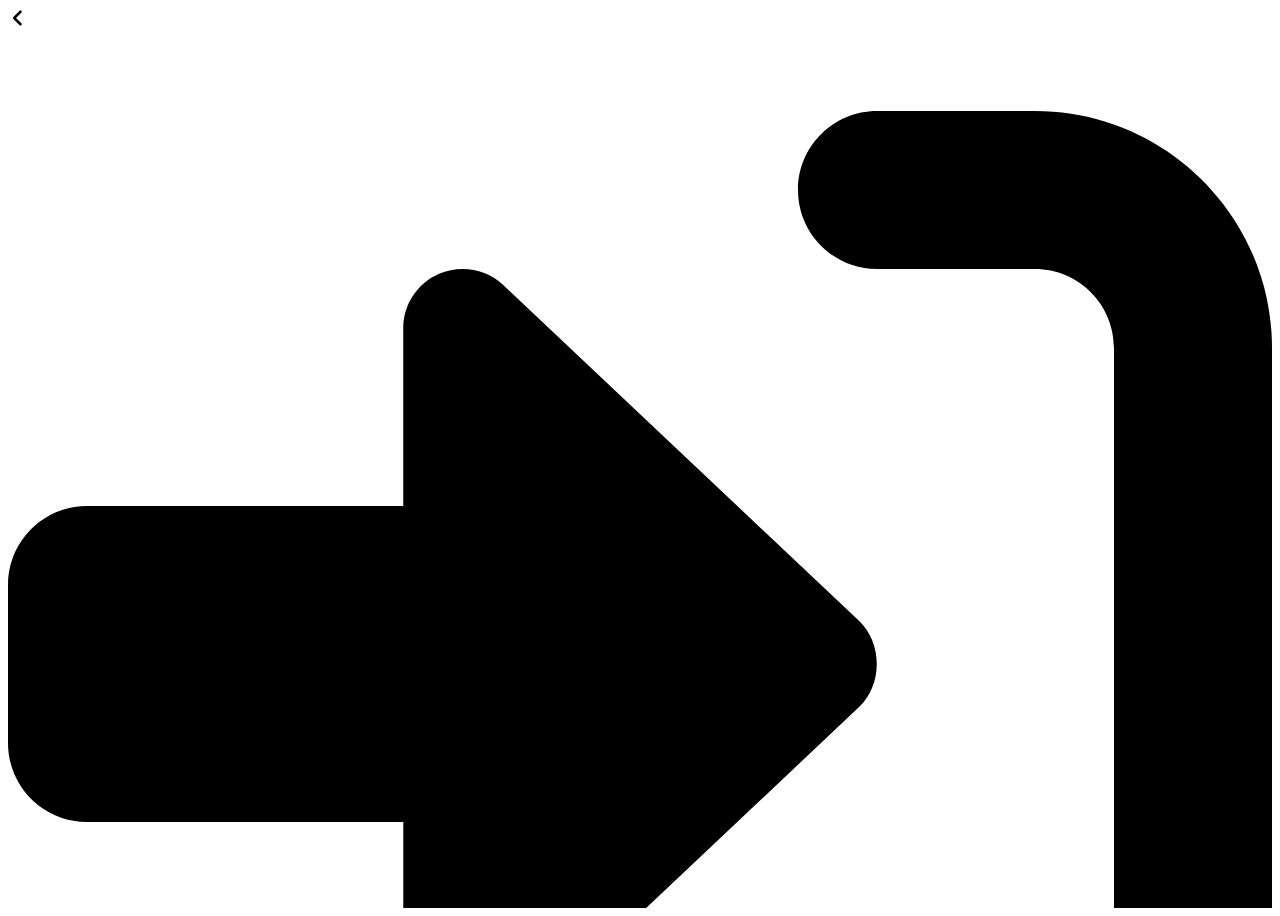
==== index.html @ fab85171 "摸鱼使我快乐 :sparkles: 消息右击菜单追加复制消息选项 :sparkles: 回复消息已支持显示（部分）和跳转到位置 :sparkles: 支持显示 video 消息 :lipstick: " ====
<!DOCTYPE html>
<html lang="zh-cmn-Hans">

<head>
    <title>QQ Web Lite</title>

    <meta http-equiv="Content-Type" content="text/html; charset=utf-8">
    <meta name="viewport" content="width=device-width, initial-scale=1.0, maximum-scale=1.0, user-scalable=0">
    <meta name="apple-mobile-web-app-capable" content="yes">
    <meta name="apple-mobile-web-app-status-bar-style" content="black">
    <meta name="format-detection" content="telephone=no">
    <meta name="theme-color" content="#313D43">
    <meta name="referrer" content="always" id="referrer">
    
    <link rel="manifest" href="manifest.json">

    <link rel="stylesheet" href="https://api.stapxs.cn/css/color-light.css">
    <link rel="stylesheet" href="https://api.stapxs.cn/bootstrap/bootstrap.min.css">
    <link rel="stylesheet" href="https://api.stapxs.cn/font-awesome/css/font-awesome.min.css">
    <link rel="stylesheet" href="https://api.stapxs.cn/font/fira_code.css">
    <link rel="stylesheet" href="https://api.stapxs.cn/css/style.css">

    <link rel="stylesheet" href="css/chat.css">
    <link rel="stylesheet" href="css/view.css">
    <link rel="stylesheet" href="css/msg.css">

    <script src="src/js/clipboard.min.js"></script>

    <script src="https://api.stapxs.cn/js/main.js"></script>
    <script src="js/msg.js"></script>
    <script src="js/chat.js"></script>
    <script src="js/ws.js"></script>
</head>

<body style="background: var(--color-bg);color: var(--color-font)">
<div style="display: flex;flex-direction: column;height: 100vh;overflow: hidden;">
    <div class="container-lg" style="flex: 1;">
        <div class="main-view" id="main-view">
            <div class="controller">
                <a class="ss-card" style="width: 60px;height: 60px;" title="返回" href="/">
                    <svg style="width: 20px;height: 20px;fill:var(--color-font-1);" xmlns="http://www.w3.org/2000/svg" viewBox="0 0 256 512"><!--! Font Awesome Pro 6.1.1 by @fontawesome - https://fontawesome.com License - https://fontawesome.com/license (Commercial License) Copyright 2022 Fonticons, Inc. --><path d="M192 448c-8.188 0-16.38-3.125-22.62-9.375l-160-160c-12.5-12.5-12.5-32.75 0-45.25l160-160c12.5-12.5 32.75-12.5 45.25 0s12.5 32.75 0 45.25L77.25 256l137.4 137.4c12.5 12.5 12.5 32.75 0 45.25C208.4 444.9 200.2 448 192 448z"/></svg>
                </a>
                <div class="ss-card" title="状态指示器" id="stat-icon" style="width: auto;min-width: 60px;opacity: 0;transition: unset;"></div>
                <div style="flex: 1"></div>
                <div class="ss-card" title="登录" onclick="showLoginPan(true)" id="login-btn">
                    <svg xmlns="http://www.w3.org/2000/svg" viewBox="0 0 512 512"><!--! Font Awesome Pro 6.1.1 by @fontawesome - https://fontawesome.com License - https://fontawesome.com/license (Commercial License) Copyright 2022 Fonticons, Inc. --><path d="M344.7 238.5l-144.1-136C193.7 95.97 183.4 94.17 174.6 97.95C165.8 101.8 160.1 110.4 160.1 120V192H32.02C14.33 192 0 206.3 0 224v64c0 17.68 14.33 32 32.02 32h128.1v72c0 9.578 5.707 18.25 14.51 22.05c8.803 3.781 19.03 1.984 26-4.594l144.1-136C354.3 264.4 354.3 247.6 344.7 238.5zM416 32h-64c-17.67 0-32 14.33-32 32s14.33 32 32 32h64c17.67 0 32 14.33 32 32v256c0 17.67-14.33 32-32 32h-64c-17.67 0-32 14.33-32 32s14.33 32 32 32h64c53.02 0 96-42.98 96-96V128C512 74.98 469 32 416 32z"/></svg>
                </div>
                <div class="ss-card" title="白色模式">
                    <svg xmlns="http://www.w3.org/2000/svg" viewBox="0 0 512 512"><!--! Font Awesome Pro 6.1.1 by @fontawesome - https://fontawesome.com License - https://fontawesome.com/license (Commercial License) Copyright 2022 Fonticons, Inc. --><path d="M256 159.1c-53.02 0-95.1 42.98-95.1 95.1S202.1 351.1 256 351.1s95.1-42.98 95.1-95.1S309 159.1 256 159.1zM509.3 347L446.1 255.1l63.15-91.01c6.332-9.125 1.104-21.74-9.826-23.72l-109-19.7l-19.7-109c-1.975-10.93-14.59-16.16-23.72-9.824L256 65.89L164.1 2.736c-9.125-6.332-21.74-1.107-23.72 9.824L121.6 121.6L12.56 141.3C1.633 143.2-3.596 155.9 2.736 164.1L65.89 256l-63.15 91.01c-6.332 9.125-1.105 21.74 9.824 23.72l109 19.7l19.7 109c1.975 10.93 14.59 16.16 23.72 9.824L256 446.1l91.01 63.15c9.127 6.334 21.75 1.107 23.72-9.822l19.7-109l109-19.7C510.4 368.8 515.6 356.1 509.3 347zM256 383.1c-70.69 0-127.1-57.31-127.1-127.1c0-70.69 57.31-127.1 127.1-127.1s127.1 57.3 127.1 127.1C383.1 326.7 326.7 383.1 256 383.1z"/></svg>
                </div>
            </div>
            <div class="msg-view ss-card" id="msg-view">
                <div class="friend-list" id="friend-list">
                    <div class="main-body" style="height: 90px;overflow: hidden;background: var(--color-main);border-radius: 7px 7px 0 0;padding: 20px;display: flex;color: var(--color-font-1-r);">
                        <img id="main-src" style="width: 50px;height: 50px;border-radius: 100%;background: var(--color-card-1);">
                        <div style="margin-left: 15px;flex: 1;">
                            <p id="main-name" style="font-size: 1.1rem;margin-bottom: 0;font-weight: bold;"></p>
                        </div>
                        <div style="width: 50px;height: 50px;background: #0000002e;border-radius: 100%;padding: 13px 14px;">
                            <svg style="fill: var(--color-font-1-r);width: 20px;" xmlns="http://www.w3.org/2000/svg" viewBox="0 0 512 512"><!--! Font Awesome Pro 6.1.1 by @fontawesome - https://fontawesome.com License - https://fontawesome.com/license (Commercial License) Copyright 2022 Fonticons, Inc. --><path d="M362.7 19.32C387.7-5.678 428.3-5.678 453.3 19.32L492.7 58.75C517.7 83.74 517.7 124.3 492.7 149.3L444.3 197.7L314.3 67.72L362.7 19.32zM421.7 220.3L188.5 453.4C178.1 463.8 165.2 471.5 151.1 475.6L30.77 511C22.35 513.5 13.24 511.2 7.03 504.1C.8198 498.8-1.502 489.7 .976 481.2L36.37 360.9C40.53 346.8 48.16 333.9 58.57 323.5L291.7 90.34L421.7 220.3z"/></svg>
                        </div>
                    </div>
                    <div class="friend-search">
                        <input id="seach-input" placeholder="搜索列表 ……" oninput="cancelSearch()">
                        <div onclick="searchInList();"><svg xmlns="http://www.w3.org/2000/svg" viewBox="0 0 512 512"><!--! Font Awesome Pro 6.1.1 by @fontawesome - https://fontawesome.com License - https://fontawesome.com/license (Commercial License) Copyright 2022 Fonticons, Inc. --><path d="M500.3 443.7l-119.7-119.7c27.22-40.41 40.65-90.9 33.46-144.7C401.8 87.79 326.8 13.32 235.2 1.723C99.01-15.51-15.51 99.01 1.724 235.2c11.6 91.64 86.08 166.7 177.6 178.9c53.8 7.189 104.3-6.236 144.7-33.46l119.7 119.7c15.62 15.62 40.95 15.62 56.57 0C515.9 484.7 515.9 459.3 500.3 443.7zM79.1 208c0-70.58 57.42-128 128-128s128 57.42 128 128c0 70.58-57.42 128-128 128S79.1 278.6 79.1 208z"/></svg></div>
                    </div>
                    <div id="friend-search-body" class="friend-search-body" style="display: none;"></div>
                    <div id="friend-list-body" style="overflow-y: scroll;overflow-x: hidden;flex: 1;margin: 7px;"></div>
                </div>
                <div style="flex: 1;display: flex;flex-direction: column;padding: 0 0 0 20px;">
                    <div class="msg-hander" style="display: none;" id="msg-hander">
                        <svg xmlns="http://www.w3.org/2000/svg" viewBox="0 0 512 512"><!--! Font Awesome Pro 6.1.1 by @fontawesome - https://fontawesome.com License - https://fontawesome.com/license (Commercial License) Copyright 2022 Fonticons, Inc. --><path d="M511.1 63.1v287.1c0 35.25-28.75 63.1-64 63.1h-144l-124.9 93.68c-7.875 5.75-19.12 .0497-19.12-9.7v-83.98h-96c-35.25 0-64-28.75-64-63.1V63.1c0-35.25 28.75-63.1 64-63.1h384C483.2 0 511.1 28.75 511.1 63.1z"/></svg>
                        <a>Title</a>
                        <div style="width: auto;cursor: pointer;" onclick="document.getElementById('msg-body').scrollTop = document.getElementById('msg-body').scrollHeight">
                            <svg style="width: 10px;margin-top: -3px;" xmlns="http://www.w3.org/2000/svg" viewBox="0 0 448 512"><!--! Font Awesome Pro 6.1.1 by @fontawesome - https://fontawesome.com License - https://fontawesome.com/license (Commercial License) Copyright 2022 Fonticons, Inc. --><path d="M224 416c-8.188 0-16.38-3.125-22.62-9.375l-192-192c-12.5-12.5-12.5-32.75 0-45.25s32.75-12.5 45.25 0L224 338.8l169.4-169.4c12.5-12.5 32.75-12.5 45.25 0s12.5 32.75 0 45.25l-192 192C240.4 412.9 232.2 416 224 416z"/></svg>
                            <a style="font-size: 10px;margin-left: 5px;margin-right: 10px;margin-top: 6px;display: inline-block;">回到底部</a>
                        </div>
                        <div>
                            <svg xmlns="http://www.w3.org/2000/svg" viewBox="0 0 128 512"><!--! Font Awesome Pro 6.1.1 by @fontawesome - https://fontawesome.com License - https://fontawesome.com/license (Commercial License) Copyright 2022 Fonticons, Inc. --><path d="M64 360C94.93 360 120 385.1 120 416C120 446.9 94.93 472 64 472C33.07 472 8 446.9 8 416C8 385.1 33.07 360 64 360zM64 200C94.93 200 120 225.1 120 256C120 286.9 94.93 312 64 312C33.07 312 8 286.9 8 256C8 225.1 33.07 200 64 200zM64 152C33.07 152 8 126.9 8 96C8 65.07 33.07 40 64 40C94.93 40 120 65.07 120 96C120 126.9 94.93 152 64 152z"/></svg>
                        </div>
                    </div>
                    <div class="msg-body" id="msg-body" onscroll="msgBodyScroll()"></div>
                    <div class="sender">
                        <div class="replyer" id="replyer">
                            <svg xmlns="http://www.w3.org/2000/svg" viewBox="0 0 512 512"><!--! Font Awesome Pro 6.1.1 by @fontawesome - https://fontawesome.com License - https://fontawesome.com/license (Commercial License) Copyright 2022 Fonticons, Inc. --><path d="M8.31 189.9l176-151.1c15.41-13.3 39.69-2.509 39.69 18.16v80.05C384.6 137.9 512 170.1 512 322.3c0 61.44-39.59 122.3-83.34 154.1c-13.66 9.938-33.09-2.531-28.06-18.62c45.34-145-21.5-183.5-176.6-185.8v87.92c0 20.7-24.31 31.45-39.69 18.16l-176-151.1C-2.753 216.6-2.784 199.4 8.31 189.9z"/></svg>
                            <a id="replyer-txt"></a>
                            <div onclick="cancelReply()">
                                <svg xmlns="http://www.w3.org/2000/svg" viewBox="0 0 320 512"><!--! Font Awesome Pro 6.1.1 by @fontawesome - https://fontawesome.com License - https://fontawesome.com/license (Commercial License) Copyright 2022 Fonticons, Inc. --><path d="M310.6 361.4c12.5 12.5 12.5 32.75 0 45.25C304.4 412.9 296.2 416 288 416s-16.38-3.125-22.62-9.375L160 301.3L54.63 406.6C48.38 412.9 40.19 416 32 416S15.63 412.9 9.375 406.6c-12.5-12.5-12.5-32.75 0-45.25l105.4-105.4L9.375 150.6c-12.5-12.5-12.5-32.75 0-45.25s32.75-12.5 45.25 0L160 210.8l105.4-105.4c12.5-12.5 32.75-12.5 45.25 0s12.5 32.75 0 45.25l-105.4 105.4L310.6 361.4z"/></svg>
                            </div>
                        </div>
                        <div style="display: flex;" class="controller">
                            <div title="发送图片" onmouseout="showSelView(false);" onmouseover="showSelView(true);" class="ss-card" id="btn-img" data-select="false" onclick="selectImg();" style="transition: background .3s;cursor: pointer;background: var(--color-card-1);padding: 20px;min-height: unset;">
                                <div class="btn-img-hover" id="btn-img-hover" style="opacity: 0;display: none;"><img></div>
                                <svg style="transition: fill .3s;pointer-events: none;" xmlns="http://www.w3.org/2000/svg" viewBox="0 0 384 512"><!--! Font Awesome Pro 6.1.1 by @fontawesome - https://fontawesome.com License - https://fontawesome.com/license (Commercial License) Copyright 2022 Fonticons, Inc. --><path d="M224 128L224 0H48C21.49 0 0 21.49 0 48v416C0 490.5 21.49 512 48 512h288c26.51 0 48-21.49 48-48V160h-127.1C238.3 160 224 145.7 224 128zM96 224c17.67 0 32 14.33 32 32S113.7 288 96 288S64 273.7 64 256S78.33 224 96 224zM318.1 439.5C315.3 444.8 309.9 448 304 448h-224c-5.9 0-11.32-3.248-14.11-8.451c-2.783-5.201-2.479-11.52 .7949-16.42l53.33-80C122.1 338.7 127.1 336 133.3 336s10.35 2.674 13.31 7.125L160 363.2l45.35-68.03C208.3 290.7 213.3 288 218.7 288s10.35 2.674 13.31 7.125l85.33 128C320.6 428 320.9 434.3 318.1 439.5zM256 0v128h128L256 0z"/></svg>
                            </div>
                            <form id="send-box-form" style="display: flex;flex: 1;height: 60px;margin-left: 20px;" onsubmit="return sendMsg();">
                                <div class="ss-card msg-box">
                                    <input id="send-box" type="text" autocomplete="off">
                                </div>
                                <button class="ss-card" title="发送" style="width: 60px;height: 60px;border: 0;margin-left: 20px;background: var(--color-main);">
                                    <svg style="fill: var(--color-font-r);width: 20px;height: 20px;margin-top: -4px;" xmlns="http://www.w3.org/2000/svg" viewBox="0 0 512 512"><!--! Font Awesome Pro 6.1.1 by @fontawesome - https://fontawesome.com License - https://fontawesome.com/license (Commercial License) Copyright 2022 Fonticons, Inc. --><path d="M511.6 36.86l-64 415.1c-1.5 9.734-7.375 18.22-15.97 23.05c-4.844 2.719-10.27 4.097-15.68 4.097c-4.188 0-8.319-.8154-12.29-2.472l-122.6-51.1l-50.86 76.29C226.3 508.5 219.8 512 212.8 512C201.3 512 192 502.7 192 491.2v-96.18c0-7.115 2.372-14.03 6.742-19.64L416 96l-293.7 264.3L19.69 317.5C8.438 312.8 .8125 302.2 .0625 289.1s5.469-23.72 16.06-29.77l448-255.1c10.69-6.109 23.88-5.547 34 1.406S513.5 24.72 511.6 36.86z"/></svg>
                                </button>
                            </form>
                        </div>
                    </div>
                </div>
            </div>
        </div>
    </div>
    <footer class="container-lg" id="footer" style="transition: transform .5s;">
        <div class="ss-card">
            <header>
                QQ Web Lite
            </header>
            <span>Copyright © 2020 - 2022 Stapx Steve [ 林槐 ]</span><br>
            <div style="float: right;margin-top: -44px;">
                <svg style="width: 50px;" xmlns="http://www.w3.org/2000/svg" viewBox="0 0 274 259">
                    <g id="圖層_2" data-name="圖層 2">
                        <g id="本体">
                            <rect class="cls-1" x="19" y="167" width="28" height="28" />
                            <rect class="cls-1" x="62" y="181" width="14" height="14" />
                            <rect class="cls-1" x="89" y="163" width="14" height="14" />
                            <rect class="cls-1" x="62" y="63" width="14" height="14" />
                            <rect class="cls-1" x="82" y="85" width="14" height="14" />
                            <rect class="cls-1" x="114" y="66" width="28" height="28" />
                            <polygon class="cls-1"
                                     points="112.54 153.5 33.5 153.5 33.5 106.5 155 106.5 155.5 106.5 159.37 106.5 159.46 207.5 159.5 254.36 159.5 254.46 144.5 254.47 144.5 254.37 144.5 238.5 116.5 238.5 116.5 254.4 116.5 254.5 112.63 254.5 112.63 254.4 3.54 254.5 3.5 207.64 112.59 207.54 112.54 153.5" />
                            <polygon class="cls-1"
                                     points="183.51 114.5 198.5 114.5 198.5 130.5 198.5 131.49 269.5 131.42 269.48 103.5 219.5 103.55 219.5 85.47 269.5 85.42 269.5 84.5 269.5 36.42 269.5 20.5 269.48 20.5 251.5 20.5 251.5 5.52 251.5 5.5 232.5 5.5 232.5 5.53 183.5 5.58 183.53 36.5 232.5 36.45 232.5 54.53 219.5 54.55 219.5 54.5 182.5 54.5 182.5 114.5 183.51 114.5" />
                            <rect class="cls-1" x="242" y="153" width="28" height="28" />
                            <rect class="cls-1" x="183" y="240" width="14" height="14" />
                            <rect class="cls-1" x="204" y="166" width="26" height="14" />
                            <rect class="cls-1" x="183" y="190" width="14" height="41" />
                            <polygon class="cls-1"
                                     points="269.5 189.5 269.5 230.62 245.62 254.5 203.5 254.5 203.5 189.5 269.5 189.5" />
                            <rect class="cls-1" width="8" height="8" />
                            <rect class="cls-1" x="266" y="251" width="8" height="8" />
                            <polygon class="cls-1"
                                     points="3.5 33.16 30.77 5.5 50.5 5.5 145.5 5.5 145.5 19.5 159.5 19.5 159.5 52.5 50.5 52.5 50.5 153.5 3.5 153.5 3.5 52.5 3.5 33.16" />
                        </g>
                    </g>
                </svg>
            </div>
        </div>
        <div>
            <span>
                <a href="https://icp.gov.moe" target="_blank">萌ICP备 </a><a
                    href="https://icp.gov.moe/?keyword=20202320" target="_blank"> 20202320号</a>
            </span>
        </div>
    </footer>
    <!-- 登录弹窗 -->
    <div class="login-pan" id="login-pan" style="display: none;opacity: 0;">
        <div class="login-pan-bg" onclick="showLoginPan(false)"></div>
        <div class="login-pan-card ss-card">
            <p>连接到 OICQ/OneBot</p>
            <a>连接到 WebSocket 服务开始使用</a>
            <input placeholder="连接地址" class="ss-input" id="sev_address">
            <input placeholder="许可令牌" class="ss-input" style="margin-top: 10px;" id="access_token">
            <button class="ss-button" onclick="runConnect();">连接</button>
        </div>
    </div>
    <!-- 图片预览器 -->
    <div class="img-view" id="img-view">
        <div></div><div onclick="openImgView();"><img></div>
    </div>
    <!-- 右击菜单 -->
    <div class="right-click-menu" id="right-click-menu" style="display: none;" oncontextmenu="return false;">
        <div id="right-click-menu-bg"></div>
        <div class="ss-card" id="right-click-menu-body">
            <div onclick="menuReply()">
                <svg xmlns="http://www.w3.org/2000/svg" viewBox="0 0 512 512"><!--! Font Awesome Pro 6.1.1 by @fontawesome - https://fontawesome.com License - https://fontawesome.com/license (Commercial License) Copyright 2022 Fonticons, Inc. --><path d="M511.1 63.1v287.1c0 35.25-28.75 63.1-64 63.1h-144l-124.9 93.68c-7.875 5.75-19.12 .0497-19.12-9.7v-83.98h-96c-35.25 0-64-28.75-64-63.1V63.1c0-35.25 28.75-63.1 64-63.1h384C483.2 0 511.1 28.75 511.1 63.1z"/></svg>
                <a>回复</a>
            </div>
            <div>
                <svg xmlns="http://www.w3.org/2000/svg" viewBox="0 0 512 512"><!--! Font Awesome Pro 6.1.1 by @fontawesome - https://fontawesome.com License - https://fontawesome.com/license (Commercial License) Copyright 2022 Fonticons, Inc. --><path d="M503.7 226.2l-176 151.1c-15.38 13.3-39.69 2.545-39.69-18.16V272.1C132.9 274.3 66.06 312.8 111.4 457.8c5.031 16.09-14.41 28.56-28.06 18.62C39.59 444.6 0 383.8 0 322.3c0-152.2 127.4-184.4 288-186.3V56.02c0-20.67 24.28-31.46 39.69-18.16l176 151.1C514.8 199.4 514.8 216.6 503.7 226.2z"/></svg>
                <a>转发</a>
            </div>
            <div>
                <svg xmlns="http://www.w3.org/2000/svg" viewBox="0 0 320 512"><!--! Font Awesome Pro 6.1.1 by @fontawesome - https://fontawesome.com License - https://fontawesome.com/license (Commercial License) Copyright 2022 Fonticons, Inc. --><path d="M318.4 304.5c-3.531 9.344-12.47 15.52-22.45 15.52h-105l45.15 94.82c9.496 19.94 1.031 43.8-18.91 53.31c-19.95 9.504-43.82 1.035-53.32-18.91L117.3 351.3l-75 88.25c-4.641 5.469-11.37 8.453-18.28 8.453c-2.781 0-5.578-.4844-8.281-1.469C6.281 443.1 0 434.1 0 423.1V56.02c0-9.438 5.531-18.03 14.12-21.91C22.75 30.26 32.83 31.77 39.87 37.99l271.1 240C319.4 284.6 321.1 295.1 318.4 304.5z"/></svg>
                <a>多选</a>
            </div>
            <div id="menuCancel" onclick="menuCancel()">
                <svg xmlns="http://www.w3.org/2000/svg" viewBox="0 0 320 512"><!--! Font Awesome Pro 6.1.1 by @fontawesome - https://fontawesome.com License - https://fontawesome.com/license (Commercial License) Copyright 2022 Fonticons, Inc. --><path d="M310.6 361.4c12.5 12.5 12.5 32.75 0 45.25C304.4 412.9 296.2 416 288 416s-16.38-3.125-22.62-9.375L160 301.3L54.63 406.6C48.38 412.9 40.19 416 32 416S15.63 412.9 9.375 406.6c-12.5-12.5-12.5-32.75 0-45.25l105.4-105.4L9.375 150.6c-12.5-12.5-12.5-32.75 0-45.25s32.75-12.5 45.25 0L160 210.8l105.4-105.4c12.5-12.5 32.75-12.5 45.25 0s12.5 32.75 0 45.25l-105.4 105.4L310.6 361.4z"/></svg>
                <a>撤回</a>
            </div>
            <div id="menuCopy">
                <svg xmlns="http://www.w3.org/2000/svg" viewBox="0 0 384 512"><!--! Font Awesome Pro 6.1.1 by @fontawesome - https://fontawesome.com License - https://fontawesome.com/license (Commercial License) Copyright 2022 Fonticons, Inc. --><path d="M336 64h-53.88C268.9 26.8 233.7 0 192 0S115.1 26.8 101.9 64H48C21.5 64 0 85.48 0 112v352C0 490.5 21.5 512 48 512h288c26.5 0 48-21.48 48-48v-352C384 85.48 362.5 64 336 64zM192 64c17.67 0 32 14.33 32 32c0 17.67-14.33 32-32 32S160 113.7 160 96C160 78.33 174.3 64 192 64zM272 224h-160C103.2 224 96 216.8 96 208C96 199.2 103.2 192 112 192h160C280.8 192 288 199.2 288 208S280.8 224 272 224z"/></svg>
                <a>复制</a>
            </div>
        </div>
    </div>
</div>
</body>

<script>
    // SW 特性支持
    if ('serviceWorker' in navigator) {
        navigator.serviceWorker.register('./sw.js', { scope: './' }).then(function(reg) {
            console.log('注册 Service Workers 服务成功：' + reg.scope);
        }).catch(function(error) {
            console.log('注册 Service Workers 服务失败：' + error);
        });
    }
    // 覆写粘贴事件，提供粘贴图片的功能
    document.getElementById("send-box").addEventListener("paste", function(e) {
        // 判断粘贴类型
        if (!(e.clipboardData && e.clipboardData.items)) {
            return
        }
        for (var i = 0, len = e.clipboardData.items.length; i < len; i++) {
            var item = e.clipboardData.items[i]
            if (item.kind === "file") {
                console.log("file")
                var blob = item.getAsFile()
                if(blob.type.indexOf("image/") >= 0 && blob.size != 0) {
                    setStatue("load", "正在处理图片 ……")
                    if(blob.size < 3145728) {
                        // 转换为 Base64
                        var reader = new FileReader();
                        reader.readAsDataURL(blob); 
                        reader.onloadend = function() {
                            var base64data = reader.result
                            // 将按钮改为选中状态
                            document.getElementById("btn-img").style.background = "var(--color-main)"
                            document.getElementById("btn-img").children[1].style.fill = "var(--color-font-r)"
                            document.getElementById("btn-img").title = "取消发送图片"
                            // 记录图片信息
                            window.cacheImg = base64data
                            // 设置标记
                            document.getElementById("btn-img").dataset.select = "true"
                            // 完成
                            setStatue("ok", "图片处理完成！")
                        }
                    } else {
                        // 图片过大
                        setStatue("err", "图片过大！")
                    }
                }
                //阻止默认行为
                e.preventDefault();
            }
        }
    })
    // 复制消息
    var clipboard = new ClipboardJS(document.getElementById("menuCopy"), {
        text: function(trigger) {
            return (window.msgInMenu != undefined && window.msgInMenu != null)?window.msgInMenu.dataset.raw:""
        }
    });
    clipboard.on('success', function(e) {
        showMsgMenu()
    });
    clipboard.on('error', function(e) {
        console.error('Action:', e.action);
        console.error('Trigger:', e.trigger);
        setStatue("err", "复制消息失败！")
    });
</script>

<script src="https://api.stapxs.cn/js/util/jquery-1.12.4.js"></script>
<script src="https://api.stapxs.cn/bootstrap/popper.min.js"></script>
<script src="https://api.stapxs.cn/bootstrap/bootstrap.min.js"></script>

</html>
---- css/msg.css ----
.message {
    display: flex;
    padding: 10px;
    width: 100%;
    border-radius: 7px;
}
.message > img {
    width: 35px;
    height: 35px;
    border-radius: 100%;
    margin: 5px 15px 0 15px;
}
.message-body {
    color: var(--color-font);
    max-width: 60%;
}
.message-body > a {
    color: var(--color-font-1);
    font-size: 0.9rem;
    display: inline-block;
    margin: 0 5px;
}
.message-body > div {
    background: var(--color-card-1);
    padding: 10px;
    border-radius: 7px;
    width: fit-content;
}
.message-space {
    flex: 1;
}

.msg-img {
    border-radius: 7px;
    max-height: 35vh;
    cursor: pointer;
    display: block;
    width: calc(100% - 10px);
    margin: 5px;
}

.msg-face {
    width: 1.2rem;
    height: 1.2rem;
    image-rendering: pixelated;
    margin: -5px 2px 0 2px;
}

.msg-unknow {
    color: var(--color-font-2) !important;
    font-style: italic;
}

.msg-at {
    color: var(--color-main) !important;
    cursor: pointer;
}

.msg-replay {
    padding: 10px;
    border-radius: 7px;
    font-size: 0.9rem;
    background: #00000017;
    cursor: pointer;
}

.note-base {
    text-align: center;
    margin: 40px 0 10px 0;
}

.note-time {
    width: 100%;
    background: var(--color-card-1);
    padding: 5px 20px;
    border-radius: 100vh;
    font-size: 0.8rem;
    color: var(--color-font-2) !important;
}

.msg-xml {
    padding: 5px 15px;
}
.msg-xml p {
    margin-bottom: 2px;
}
.msg-xml-summary {
    display: block;
    font-size: 0.9rem;
    background: var(--color-card-2);
    margin: 0 -25px -15px -25px;
    padding: 5px 5px 5px 10px;
    border-radius: 0 0 7px 7px;
}
.msg-xml-img {
    width: 70%;
    margin-left: 50%;
    margin-bottom: 10px;
    transform: translate(-50%);
}

.msg-record {
    display: flex;
    margin: 0 5px;
}
.msg-record > i {
    display: inline-block;
    font-size: 2rem;
}
.msg-record > div {
    margin-left: 10px;
}
.msg-record > div a {
    line-height: 2rem;
}

.msg-video {
    margin: -10px;
    border-radius: 7px;
    overflow: hidden;
}
.msg-video video {
    width: 100%;
    max-height: 50vh;
    margin-bottom: -7px;
}
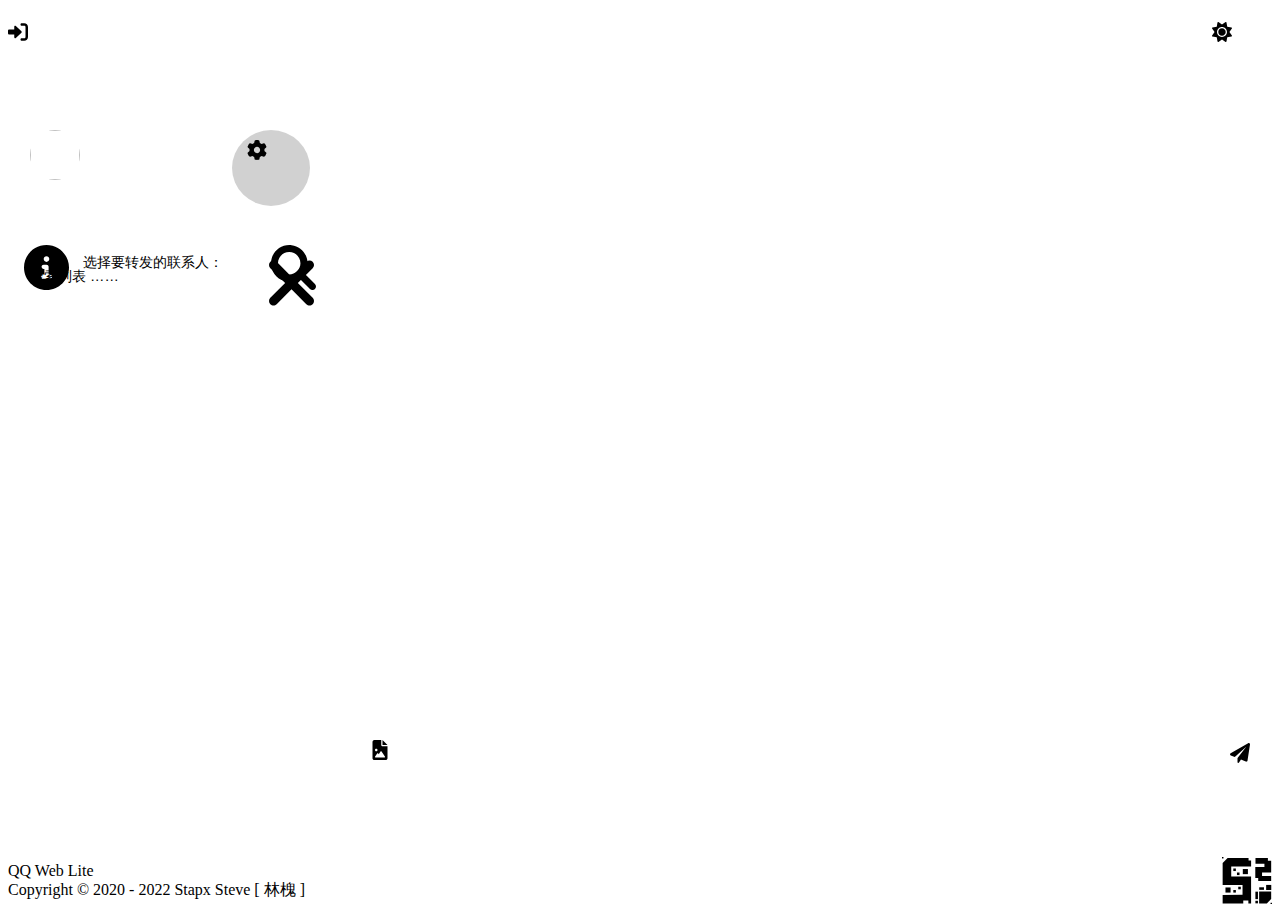
==== commit 13307c0c: "船新版本 :sparkles: 支持在列表中置顶群/好友 :lipstick: 在窄设备下，弹窗改到了底部 :bug: 解决了使用文件打开时读取 cookie 报错的问题 :wheelchair: 如" ====
--- a/index.html
+++ b/index.html
@@ -2,8 +2,10 @@
 <html lang="zh-cmn-Hans">
 
 <head>
+    <!-- 标题 -->
     <title>QQ Web Lite</title>
 
+    <!-- 页面信息 -->
     <meta http-equiv="Content-Type" content="text/html; charset=utf-8">
     <meta name="viewport" content="width=device-width, initial-scale=1.0, maximum-scale=1.0, user-scalable=0">
     <meta name="apple-mobile-web-app-capable" content="yes">
@@ -11,94 +13,153 @@
     <meta name="format-detection" content="telephone=no">
     <meta name="theme-color" content="#313D43">
     <meta name="referrer" content="always" id="referrer">
-    
+    <!-- 应用信息 -->
     <link rel="manifest" href="manifest.json">
-
+    <!-- 框架样式依赖 -->
     <link rel="stylesheet" href="https://api.stapxs.cn/css/color-light.css">
     <link rel="stylesheet" href="https://api.stapxs.cn/bootstrap/bootstrap.min.css">
     <link rel="stylesheet" href="https://api.stapxs.cn/font-awesome/css/font-awesome.min.css">
     <link rel="stylesheet" href="https://api.stapxs.cn/font/fira_code.css">
     <link rel="stylesheet" href="https://api.stapxs.cn/css/style.css">
-
+    <!-- 页面样式依赖 -->
     <link rel="stylesheet" href="css/chat.css">
     <link rel="stylesheet" href="css/view.css">
     <link rel="stylesheet" href="css/msg.css">
-
+    <!-- 外部功能依赖 -->
+    <script src="https://api.stapxs.cn/js/main.js"></script>
     <script src="src/js/clipboard.min.js"></script>
-
-    <script src="https://api.stapxs.cn/js/main.js"></script>
-    <script src="js/msg.js"></script>
+    <!-- 页面功能依赖 -->
+    <script src="js/util.js"></script>
+    <script src="js/impl/notice_fun.js"></script>
+    <script src="js/impl/msg_fun.js"></script>
     <script src="js/chat.js"></script>
     <script src="js/ws.js"></script>
 </head>
 
 <body style="background: var(--color-bg);color: var(--color-font)">
 <div style="display: flex;flex-direction: column;height: 100vh;overflow: hidden;">
-    <div class="container-lg" style="flex: 1;">
+    <div class="container-lg main-body" style="flex: 1;" id="main-body">
         <div class="main-view" id="main-view">
+            <!-- 顶部控制组件 -->
             <div class="controller">
-                <a class="ss-card" style="width: 60px;height: 60px;" title="返回" href="/">
-                    <svg style="width: 20px;height: 20px;fill:var(--color-font-1);" xmlns="http://www.w3.org/2000/svg" viewBox="0 0 256 512"><!--! Font Awesome Pro 6.1.1 by @fontawesome - https://fontawesome.com License - https://fontawesome.com/license (Commercial License) Copyright 2022 Fonticons, Inc. --><path d="M192 448c-8.188 0-16.38-3.125-22.62-9.375l-160-160c-12.5-12.5-12.5-32.75 0-45.25l160-160c12.5-12.5 32.75-12.5 45.25 0s12.5 32.75 0 45.25L77.25 256l137.4 137.4c12.5 12.5 12.5 32.75 0 45.25C208.4 444.9 200.2 448 192 448z"/></svg>
-                </a>
-                <div class="ss-card" title="状态指示器" id="stat-icon" style="width: auto;min-width: 60px;opacity: 0;transition: unset;"></div>
-                <div style="flex: 1"></div>
+                <div class="ss-card back-btn" title="返回" id="change-view-btn" data-icon="right" onclick="changeView()">
+                    <svg style="transition: transform .3s;" xmlns="http://www.w3.org/2000/svg" viewBox="0 0 256 512"><path d="M64 448c-8.188 0-16.38-3.125-22.62-9.375c-12.5-12.5-12.5-32.75 0-45.25L178.8 256L41.38 118.6c-12.5-12.5-12.5-32.75 0-45.25s32.75-12.5 45.25 0l160 160c12.5 12.5 12.5 32.75 0 45.25l-160 160C80.38 444.9 72.19 448 64 448z"/></svg>
+                </div>
                 <div class="ss-card" title="登录" onclick="showLoginPan(true)" id="login-btn">
-                    <svg xmlns="http://www.w3.org/2000/svg" viewBox="0 0 512 512"><!--! Font Awesome Pro 6.1.1 by @fontawesome - https://fontawesome.com License - https://fontawesome.com/license (Commercial License) Copyright 2022 Fonticons, Inc. --><path d="M344.7 238.5l-144.1-136C193.7 95.97 183.4 94.17 174.6 97.95C165.8 101.8 160.1 110.4 160.1 120V192H32.02C14.33 192 0 206.3 0 224v64c0 17.68 14.33 32 32.02 32h128.1v72c0 9.578 5.707 18.25 14.51 22.05c8.803 3.781 19.03 1.984 26-4.594l144.1-136C354.3 264.4 354.3 247.6 344.7 238.5zM416 32h-64c-17.67 0-32 14.33-32 32s14.33 32 32 32h64c17.67 0 32 14.33 32 32v256c0 17.67-14.33 32-32 32h-64c-17.67 0-32 14.33-32 32s14.33 32 32 32h64c53.02 0 96-42.98 96-96V128C512 74.98 469 32 416 32z"/></svg>
-                </div>
-                <div class="ss-card" title="白色模式">
-                    <svg xmlns="http://www.w3.org/2000/svg" viewBox="0 0 512 512"><!--! Font Awesome Pro 6.1.1 by @fontawesome - https://fontawesome.com License - https://fontawesome.com/license (Commercial License) Copyright 2022 Fonticons, Inc. --><path d="M256 159.1c-53.02 0-95.1 42.98-95.1 95.1S202.1 351.1 256 351.1s95.1-42.98 95.1-95.1S309 159.1 256 159.1zM509.3 347L446.1 255.1l63.15-91.01c6.332-9.125 1.104-21.74-9.826-23.72l-109-19.7l-19.7-109c-1.975-10.93-14.59-16.16-23.72-9.824L256 65.89L164.1 2.736c-9.125-6.332-21.74-1.107-23.72 9.824L121.6 121.6L12.56 141.3C1.633 143.2-3.596 155.9 2.736 164.1L65.89 256l-63.15 91.01c-6.332 9.125-1.105 21.74 9.824 23.72l109 19.7l19.7 109c1.975 10.93 14.59 16.16 23.72 9.824L256 446.1l91.01 63.15c9.127 6.334 21.75 1.107 23.72-9.822l19.7-109l109-19.7C510.4 368.8 515.6 356.1 509.3 347zM256 383.1c-70.69 0-127.1-57.31-127.1-127.1c0-70.69 57.31-127.1 127.1-127.1s127.1 57.3 127.1 127.1C383.1 326.7 326.7 383.1 256 383.1z"/></svg>
-                </div>
-            </div>
+                    <svg xmlns="http://www.w3.org/2000/svg" viewBox="0 0 512 512"><path d="M344.7 238.5l-144.1-136C193.7 95.97 183.4 94.17 174.6 97.95C165.8 101.8 160.1 110.4 160.1 120V192H32.02C14.33 192 0 206.3 0 224v64c0 17.68 14.33 32 32.02 32h128.1v72c0 9.578 5.707 18.25 14.51 22.05c8.803 3.781 19.03 1.984 26-4.594l144.1-136C354.3 264.4 354.3 247.6 344.7 238.5zM416 32h-64c-17.67 0-32 14.33-32 32s14.33 32 32 32h64c17.67 0 32 14.33 32 32v256c0 17.67-14.33 32-32 32h-64c-17.67 0-32 14.33-32 32s14.33 32 32 32h64c53.02 0 96-42.98 96-96V128C512 74.98 469 32 416 32z"/></svg>
+                </div>
+                <div class="controller-space" style="flex: 1"></div>
+                <div class="ss-card" title="白色模式" id="color-changer" data-color="light" onclick="btnChangeColor()">
+                    <svg xmlns="http://www.w3.org/2000/svg" viewBox="0 0 512 512"><path d="M256 159.1c-53.02 0-95.1 42.98-95.1 95.1S202.1 351.1 256 351.1s95.1-42.98 95.1-95.1S309 159.1 256 159.1zM509.3 347L446.1 255.1l63.15-91.01c6.332-9.125 1.104-21.74-9.826-23.72l-109-19.7l-19.7-109c-1.975-10.93-14.59-16.16-23.72-9.824L256 65.89L164.1 2.736c-9.125-6.332-21.74-1.107-23.72 9.824L121.6 121.6L12.56 141.3C1.633 143.2-3.596 155.9 2.736 164.1L65.89 256l-63.15 91.01c-6.332 9.125-1.105 21.74 9.824 23.72l109 19.7l19.7 109c1.975 10.93 14.59 16.16 23.72 9.824L256 446.1l91.01 63.15c9.127 6.334 21.75 1.107 23.72-9.822l19.7-109l109-19.7C510.4 368.8 515.6 356.1 509.3 347zM256 383.1c-70.69 0-127.1-57.31-127.1-127.1c0-70.69 57.31-127.1 127.1-127.1s127.1 57.3 127.1 127.1C383.1 326.7 326.7 383.1 256 383.1z"/></svg>
+                </div>
+            </div>
+            <!-- 主框架 -->
             <div class="msg-view ss-card" id="msg-view">
+                <!-- 左列表 -->
                 <div class="friend-list" id="friend-list">
+                    <!-- 用户信息区 -->
                     <div class="main-body" style="height: 90px;overflow: hidden;background: var(--color-main);border-radius: 7px 7px 0 0;padding: 20px;display: flex;color: var(--color-font-1-r);">
                         <img id="main-src" style="width: 50px;height: 50px;border-radius: 100%;background: var(--color-card-1);">
                         <div style="margin-left: 15px;flex: 1;">
                             <p id="main-name" style="font-size: 1.1rem;margin-bottom: 0;font-weight: bold;"></p>
                         </div>
-                        <div style="width: 50px;height: 50px;background: #0000002e;border-radius: 100%;padding: 13px 14px;">
-                            <svg style="fill: var(--color-font-1-r);width: 20px;" xmlns="http://www.w3.org/2000/svg" viewBox="0 0 512 512"><!--! Font Awesome Pro 6.1.1 by @fontawesome - https://fontawesome.com License - https://fontawesome.com/license (Commercial License) Copyright 2022 Fonticons, Inc. --><path d="M362.7 19.32C387.7-5.678 428.3-5.678 453.3 19.32L492.7 58.75C517.7 83.74 517.7 124.3 492.7 149.3L444.3 197.7L314.3 67.72L362.7 19.32zM421.7 220.3L188.5 453.4C178.1 463.8 165.2 471.5 151.1 475.6L30.77 511C22.35 513.5 13.24 511.2 7.03 504.1C.8198 498.8-1.502 489.7 .976 481.2L36.37 360.9C40.53 346.8 48.16 333.9 58.57 323.5L291.7 90.34L421.7 220.3z"/></svg>
-                        </div>
-                    </div>
+                        <div style="width: 50px;height: 50px;background: #0000002e;border-radius: 100%;padding: 13px 14px;cursor: pointer;" onclick="showOpt(true)">
+                            <svg style="fill: var(--color-font-1-r);width: 20px;margin-top: -3px;margin-left: 1px;" xmlns="http://www.w3.org/2000/svg" viewBox="0 0 512 512"><path d="M495.9 166.6C499.2 175.2 496.4 184.9 489.6 191.2L446.3 230.6C447.4 238.9 448 247.4 448 256C448 264.6 447.4 273.1 446.3 281.4L489.6 320.8C496.4 327.1 499.2 336.8 495.9 345.4C491.5 357.3 486.2 368.8 480.2 379.7L475.5 387.8C468.9 398.8 461.5 409.2 453.4 419.1C447.4 426.2 437.7 428.7 428.9 425.9L373.2 408.1C359.8 418.4 344.1 427 329.2 433.6L316.7 490.7C314.7 499.7 307.7 506.1 298.5 508.5C284.7 510.8 270.5 512 255.1 512C241.5 512 227.3 510.8 213.5 508.5C204.3 506.1 197.3 499.7 195.3 490.7L182.8 433.6C167 427 152.2 418.4 138.8 408.1L83.14 425.9C74.3 428.7 64.55 426.2 58.63 419.1C50.52 409.2 43.12 398.8 36.52 387.8L31.84 379.7C25.77 368.8 20.49 357.3 16.06 345.4C12.82 336.8 15.55 327.1 22.41 320.8L65.67 281.4C64.57 273.1 64 264.6 64 256C64 247.4 64.57 238.9 65.67 230.6L22.41 191.2C15.55 184.9 12.82 175.3 16.06 166.6C20.49 154.7 25.78 143.2 31.84 132.3L36.51 124.2C43.12 113.2 50.52 102.8 58.63 92.95C64.55 85.8 74.3 83.32 83.14 86.14L138.8 103.9C152.2 93.56 167 84.96 182.8 78.43L195.3 21.33C197.3 12.25 204.3 5.04 213.5 3.51C227.3 1.201 241.5 0 256 0C270.5 0 284.7 1.201 298.5 3.51C307.7 5.04 314.7 12.25 316.7 21.33L329.2 78.43C344.1 84.96 359.8 93.56 373.2 103.9L428.9 86.14C437.7 83.32 447.4 85.8 453.4 92.95C461.5 102.8 468.9 113.2 475.5 124.2L480.2 132.3C486.2 143.2 491.5 154.7 495.9 166.6V166.6zM256 336C300.2 336 336 300.2 336 255.1C336 211.8 300.2 175.1 256 175.1C211.8 175.1 176 211.8 176 255.1C176 300.2 211.8 336 256 336z"/></svg>                        </div>
+                    </div>
+                    <!-- 转发提示控件 -->
+                    <div class="resend-tips" id="resend-tips" style="height: 0;" data-onresend="false">
+                        <div><svg xmlns="http://www.w3.org/2000/svg" viewBox="0 0 512 512"><path d="M256 0C114.6 0 0 114.6 0 256s114.6 256 256 256s256-114.6 256-256S397.4 0 256 0zM256 128c17.67 0 32 14.33 32 32c0 17.67-14.33 32-32 32S224 177.7 224 160C224 142.3 238.3 128 256 128zM296 384h-80C202.8 384 192 373.3 192 360s10.75-24 24-24h16v-64H224c-13.25 0-24-10.75-24-24S210.8 224 224 224h32c13.25 0 24 10.75 24 24v88h16c13.25 0 24 10.75 24 24S309.3 384 296 384z"/></svg></div>
+                        <a>选择要转发的联系人：</a>
+                        <div style="padding: 16px;cursor: pointer;" onclick="cancelResend()"><svg xmlns="http://www.w3.org/2000/svg" viewBox="0 0 320 512"><path d="M310.6 361.4c12.5 12.5 12.5 32.75 0 45.25C304.4 412.9 296.2 416 288 416s-16.38-3.125-22.62-9.375L160 301.3L54.63 406.6C48.38 412.9 40.19 416 32 416S15.63 412.9 9.375 406.6c-12.5-12.5-12.5-32.75 0-45.25l105.4-105.4L9.375 150.6c-12.5-12.5-12.5-32.75 0-45.25s32.75-12.5 45.25 0L160 210.8l105.4-105.4c12.5-12.5 32.75-12.5 45.25 0s12.5 32.75 0 45.25l-105.4 105.4L310.6 361.4z"/></svg></div>
+                    </div>
+                    <!-- 搜索框 -->
                     <div class="friend-search">
                         <input id="seach-input" placeholder="搜索列表 ……" oninput="cancelSearch()">
-                        <div onclick="searchInList();"><svg xmlns="http://www.w3.org/2000/svg" viewBox="0 0 512 512"><!--! Font Awesome Pro 6.1.1 by @fontawesome - https://fontawesome.com License - https://fontawesome.com/license (Commercial License) Copyright 2022 Fonticons, Inc. --><path d="M500.3 443.7l-119.7-119.7c27.22-40.41 40.65-90.9 33.46-144.7C401.8 87.79 326.8 13.32 235.2 1.723C99.01-15.51-15.51 99.01 1.724 235.2c11.6 91.64 86.08 166.7 177.6 178.9c53.8 7.189 104.3-6.236 144.7-33.46l119.7 119.7c15.62 15.62 40.95 15.62 56.57 0C515.9 484.7 515.9 459.3 500.3 443.7zM79.1 208c0-70.58 57.42-128 128-128s128 57.42 128 128c0 70.58-57.42 128-128 128S79.1 278.6 79.1 208z"/></svg></div>
-                    </div>
+                        <div onclick="searchInList();"><svg xmlns="http://www.w3.org/2000/svg" viewBox="0 0 512 512"><path d="M500.3 443.7l-119.7-119.7c27.22-40.41 40.65-90.9 33.46-144.7C401.8 87.79 326.8 13.32 235.2 1.723C99.01-15.51-15.51 99.01 1.724 235.2c11.6 91.64 86.08 166.7 177.6 178.9c53.8 7.189 104.3-6.236 144.7-33.46l119.7 119.7c15.62 15.62 40.95 15.62 56.57 0C515.9 484.7 515.9 459.3 500.3 443.7zM79.1 208c0-70.58 57.42-128 128-128s128 57.42 128 128c0 70.58-57.42 128-128 128S79.1 278.6 79.1 208z"/></svg></div>
+                    </div>
+                    <!-- 搜索结果区 -->
                     <div id="friend-search-body" class="friend-search-body" style="display: none;"></div>
-                    <div id="friend-list-body" style="overflow-y: scroll;overflow-x: hidden;flex: 1;margin: 7px;"></div>
-                </div>
-                <div style="flex: 1;display: flex;flex-direction: column;padding: 0 0 0 20px;">
+                    <!-- 好友和群列表 -->
+                    <div id="friend-list-body" style="overflow-y: scroll;overflow-x: hidden;flex: 1;"></div>
+                </div>
+                <!-- 填充架构 -->
+                <div class="body-inn"></div>
+                <!-- 消息主框架 -->
+                <div class="msg-view-body" style="flex: 1;display: flex;flex-direction: column;padding: 0 0 0 20px;">
+                    <!-- 消息主框架遮罩 -->
+                    <div style="position: fixed;height: 100%;width: 100%;" id="msg-view-mask"></div>
+                    <!-- 合并转发预览区 -->
+                    <div class="forward-msg container-lg" id="forward-msg">
+                        <div id="forward-msg-bg" class="forward-msg-bg" onclick="closeForwardBody()"></div>
+                        <div class="forward-msg-body" style="width: 0;" id="forward-msg-body">
+                            <svg xmlns="http://www.w3.org/2000/svg" viewBox="0 0 512 512"><path d="M511.1 63.1v287.1c0 35.25-28.75 63.1-64 63.1h-144l-124.9 93.68c-7.875 5.75-19.12 .0497-19.12-9.7v-83.98h-96c-35.25 0-64-28.75-64-63.1V63.1c0-35.25 28.75-63.1 64-63.1h384C483.2 0 511.1 28.75 511.1 63.1z"></path></svg>
+                            <a>合并消息</a>
+                            <svg onclick="closeForwardBody()" style="float: right;margin: 33px;" xmlns="http://www.w3.org/2000/svg" viewBox="0 0 320 512"><path d="M310.6 361.4c12.5 12.5 12.5 32.75 0 45.25C304.4 412.9 296.2 416 288 416s-16.38-3.125-22.62-9.375L160 301.3L54.63 406.6C48.38 412.9 40.19 416 32 416S15.63 412.9 9.375 406.6c-12.5-12.5-12.5-32.75 0-45.25l105.4-105.4L9.375 150.6c-12.5-12.5-12.5-32.75 0-45.25s32.75-12.5 45.25 0L160 210.8l105.4-105.4c12.5-12.5 32.75-12.5 45.25 0s12.5 32.75 0 45.25l-105.4 105.4L310.6 361.4z"></path></svg>
+                            <div id="forward-msg-body-inn" style="margin-right: 7px;height: calc(100vh - 220px);overflow-y: scroll;overflow-x: hidden;padding: 0 20px;"></div>
+                        </div>
+                    </div>
+                    <!-- 消息顶栏 -->
                     <div class="msg-hander" style="display: none;" id="msg-hander">
-                        <svg xmlns="http://www.w3.org/2000/svg" viewBox="0 0 512 512"><!--! Font Awesome Pro 6.1.1 by @fontawesome - https://fontawesome.com License - https://fontawesome.com/license (Commercial License) Copyright 2022 Fonticons, Inc. --><path d="M511.1 63.1v287.1c0 35.25-28.75 63.1-64 63.1h-144l-124.9 93.68c-7.875 5.75-19.12 .0497-19.12-9.7v-83.98h-96c-35.25 0-64-28.75-64-63.1V63.1c0-35.25 28.75-63.1 64-63.1h384C483.2 0 511.1 28.75 511.1 63.1z"/></svg>
+                        <svg xmlns="http://www.w3.org/2000/svg" viewBox="0 0 512 512"><path d="M511.1 63.1v287.1c0 35.25-28.75 63.1-64 63.1h-144l-124.9 93.68c-7.875 5.75-19.12 .0497-19.12-9.7v-83.98h-96c-35.25 0-64-28.75-64-63.1V63.1c0-35.25 28.75-63.1 64-63.1h384C483.2 0 511.1 28.75 511.1 63.1z"/></svg>
                         <a>Title</a>
                         <div style="width: auto;cursor: pointer;" onclick="document.getElementById('msg-body').scrollTop = document.getElementById('msg-body').scrollHeight">
-                            <svg style="width: 10px;margin-top: -3px;" xmlns="http://www.w3.org/2000/svg" viewBox="0 0 448 512"><!--! Font Awesome Pro 6.1.1 by @fontawesome - https://fontawesome.com License - https://fontawesome.com/license (Commercial License) Copyright 2022 Fonticons, Inc. --><path d="M224 416c-8.188 0-16.38-3.125-22.62-9.375l-192-192c-12.5-12.5-12.5-32.75 0-45.25s32.75-12.5 45.25 0L224 338.8l169.4-169.4c12.5-12.5 32.75-12.5 45.25 0s12.5 32.75 0 45.25l-192 192C240.4 412.9 232.2 416 224 416z"/></svg>
+                            <svg style="width: 10px;margin-top: -3px;" xmlns="http://www.w3.org/2000/svg" viewBox="0 0 448 512"><path d="M224 416c-8.188 0-16.38-3.125-22.62-9.375l-192-192c-12.5-12.5-12.5-32.75 0-45.25s32.75-12.5 45.25 0L224 338.8l169.4-169.4c12.5-12.5 32.75-12.5 45.25 0s12.5 32.75 0 45.25l-192 192C240.4 412.9 232.2 416 224 416z"/></svg>
                             <a style="font-size: 10px;margin-left: 5px;margin-right: 10px;margin-top: 6px;display: inline-block;">回到底部</a>
                         </div>
-                        <div>
-                            <svg xmlns="http://www.w3.org/2000/svg" viewBox="0 0 128 512"><!--! Font Awesome Pro 6.1.1 by @fontawesome - https://fontawesome.com License - https://fontawesome.com/license (Commercial License) Copyright 2022 Fonticons, Inc. --><path d="M64 360C94.93 360 120 385.1 120 416C120 446.9 94.93 472 64 472C33.07 472 8 446.9 8 416C8 385.1 33.07 360 64 360zM64 200C94.93 200 120 225.1 120 256C120 286.9 94.93 312 64 312C33.07 312 8 286.9 8 256C8 225.1 33.07 200 64 200zM64 152C33.07 152 8 126.9 8 96C8 65.07 33.07 40 64 40C94.93 40 120 65.07 120 96C120 126.9 94.93 152 64 152z"/></svg>
-                        </div>
-                    </div>
+                        <div style="cursor: pointer;" onclick="openTopMenu()">
+                            <svg xmlns="http://www.w3.org/2000/svg" viewBox="0 0 128 512"><path d="M64 360C94.93 360 120 385.1 120 416C120 446.9 94.93 472 64 472C33.07 472 8 446.9 8 416C8 385.1 33.07 360 64 360zM64 200C94.93 200 120 225.1 120 256C120 286.9 94.93 312 64 312C33.07 312 8 286.9 8 256C8 225.1 33.07 200 64 200zM64 152C33.07 152 8 126.9 8 96C8 65.07 33.07 40 64 40C94.93 40 120 65.07 120 96C120 126.9 94.93 152 64 152z"/></svg>
+                            <div class="msg-top-menu" id="msg-top-menu" style="transform: scaleY(0);">
+                                <div class="ss-card menu msg-top-menu-body" id="msg-top-menu-body">
+                                    <div onclick="addTopBody()" id="msg-top">
+                                        <svg xmlns="http://www.w3.org/2000/svg" viewBox="0 0 384 512"><path d="M352 352c-8.188 0-16.38-3.125-22.62-9.375L192 205.3l-137.4 137.4c-12.5 12.5-32.75 12.5-45.25 0s-12.5-32.75 0-45.25l160-160c12.5-12.5 32.75-12.5 45.25 0l160 160c12.5 12.5 12.5 32.75 0 45.25C368.4 348.9 360.2 352 352 352z"/></svg>
+                                        <a>列表置顶</a>
+                                    </div>
+                                    <div onclick="addTopBody(false)" id="msg-untop">
+                                        <svg xmlns="http://www.w3.org/2000/svg" viewBox="0 0 384 512"><path d="M352 352c-8.188 0-16.38-3.125-22.62-9.375L192 205.3l-137.4 137.4c-12.5 12.5-32.75 12.5-45.25 0s-12.5-32.75 0-45.25l160-160c12.5-12.5 32.75-12.5 45.25 0l160 160c12.5 12.5 12.5 32.75 0 45.25C368.4 348.9 360.2 352 352 352z"/></svg>
+                                        <a>取消置顶</a>
+                                    </div>
+                                </div>
+                            </div>
+                        </div>
+                    </div>
+                    <!-- 状态提示区 -->
+                    <div class="run-statue" id="run-statue"></div>
+                    <!-- 消息显示区 -->
                     <div class="msg-body" id="msg-body" onscroll="msgBodyScroll()"></div>
+                    <!-- 发送控件区 -->
                     <div class="sender">
+                        <!-- 多选控件 -->
+                        <div class="resender" id="resender" style="height: 0;" data-onchoice="false">
+                            <div>
+                                <div><svg xmlns="http://www.w3.org/2000/svg" viewBox="0 0 512 512"><path d="M503.7 226.2l-176 151.1c-15.38 13.3-39.69 2.545-39.69-18.16V272.1C132.9 274.3 66.06 312.8 111.4 457.8c5.031 16.09-14.41 28.56-28.06 18.62C39.59 444.6 0 383.8 0 322.3c0-152.2 127.4-184.4 288-186.3V56.02c0-20.67 24.28-31.46 39.69-18.16l176 151.1C514.8 199.4 514.8 216.6 503.7 226.2z"/></svg></div>
+                                <a>转发</a>
+                            </div>
+                            <div onclick="cancelChoice()">
+                                <div><svg style="margin-left: -3px;margin-top: -5px;width: 25px;height: 25px;" xmlns="http://www.w3.org/2000/svg" viewBox="0 0 320 512"><path d="M310.6 361.4c12.5 12.5 12.5 32.75 0 45.25C304.4 412.9 296.2 416 288 416s-16.38-3.125-22.62-9.375L160 301.3L54.63 406.6C48.38 412.9 40.19 416 32 416S15.63 412.9 9.375 406.6c-12.5-12.5-12.5-32.75 0-45.25l105.4-105.4L9.375 150.6c-12.5-12.5-12.5-32.75 0-45.25s32.75-12.5 45.25 0L160 210.8l105.4-105.4c12.5-12.5 32.75-12.5 45.25 0s12.5 32.75 0 45.25l-105.4 105.4L310.6 361.4z"/></svg></div>
+                                <a>取消</a>
+                            </div>
+                        </div>
+                        <!-- 回复提示控件 -->
                         <div class="replyer" id="replyer">
-                            <svg xmlns="http://www.w3.org/2000/svg" viewBox="0 0 512 512"><!--! Font Awesome Pro 6.1.1 by @fontawesome - https://fontawesome.com License - https://fontawesome.com/license (Commercial License) Copyright 2022 Fonticons, Inc. --><path d="M8.31 189.9l176-151.1c15.41-13.3 39.69-2.509 39.69 18.16v80.05C384.6 137.9 512 170.1 512 322.3c0 61.44-39.59 122.3-83.34 154.1c-13.66 9.938-33.09-2.531-28.06-18.62c45.34-145-21.5-183.5-176.6-185.8v87.92c0 20.7-24.31 31.45-39.69 18.16l-176-151.1C-2.753 216.6-2.784 199.4 8.31 189.9z"/></svg>
+                            <svg xmlns="http://www.w3.org/2000/svg" viewBox="0 0 512 512"><path d="M8.31 189.9l176-151.1c15.41-13.3 39.69-2.509 39.69 18.16v80.05C384.6 137.9 512 170.1 512 322.3c0 61.44-39.59 122.3-83.34 154.1c-13.66 9.938-33.09-2.531-28.06-18.62c45.34-145-21.5-183.5-176.6-185.8v87.92c0 20.7-24.31 31.45-39.69 18.16l-176-151.1C-2.753 216.6-2.784 199.4 8.31 189.9z"/></svg>
                             <a id="replyer-txt"></a>
                             <div onclick="cancelReply()">
-                                <svg xmlns="http://www.w3.org/2000/svg" viewBox="0 0 320 512"><!--! Font Awesome Pro 6.1.1 by @fontawesome - https://fontawesome.com License - https://fontawesome.com/license (Commercial License) Copyright 2022 Fonticons, Inc. --><path d="M310.6 361.4c12.5 12.5 12.5 32.75 0 45.25C304.4 412.9 296.2 416 288 416s-16.38-3.125-22.62-9.375L160 301.3L54.63 406.6C48.38 412.9 40.19 416 32 416S15.63 412.9 9.375 406.6c-12.5-12.5-12.5-32.75 0-45.25l105.4-105.4L9.375 150.6c-12.5-12.5-12.5-32.75 0-45.25s32.75-12.5 45.25 0L160 210.8l105.4-105.4c12.5-12.5 32.75-12.5 45.25 0s12.5 32.75 0 45.25l-105.4 105.4L310.6 361.4z"/></svg>
-                            </div>
-                        </div>
+                                <svg xmlns="http://www.w3.org/2000/svg" viewBox="0 0 320 512"><path d="M310.6 361.4c12.5 12.5 12.5 32.75 0 45.25C304.4 412.9 296.2 416 288 416s-16.38-3.125-22.62-9.375L160 301.3L54.63 406.6C48.38 412.9 40.19 416 32 416S15.63 412.9 9.375 406.6c-12.5-12.5-12.5-32.75 0-45.25l105.4-105.4L9.375 150.6c-12.5-12.5-12.5-32.75 0-45.25s32.75-12.5 45.25 0L160 210.8l105.4-105.4c12.5-12.5 32.75-12.5 45.25 0s12.5 32.75 0 45.25l-105.4 105.4L310.6 361.4z"/></svg>
+                            </div>
+                        </div>
+                        <!-- 发送控件 -->
                         <div style="display: flex;" class="controller">
-                            <div title="发送图片" onmouseout="showSelView(false);" onmouseover="showSelView(true);" class="ss-card" id="btn-img" data-select="false" onclick="selectImg();" style="transition: background .3s;cursor: pointer;background: var(--color-card-1);padding: 20px;min-height: unset;">
+                            <label title="发送图片" onmouseout="showSelView(false);" onmouseover="showSelView(true);" class="ss-card" id="btn-img" data-select="false" onclick="selectImg();" style="height: 60px;margin-bottom: 0;transition: background .3s;cursor: pointer;background: var(--color-card-1);padding: 20px;min-height: unset;">
                                 <div class="btn-img-hover" id="btn-img-hover" style="opacity: 0;display: none;"><img></div>
-                                <svg style="transition: fill .3s;pointer-events: none;" xmlns="http://www.w3.org/2000/svg" viewBox="0 0 384 512"><!--! Font Awesome Pro 6.1.1 by @fontawesome - https://fontawesome.com License - https://fontawesome.com/license (Commercial License) Copyright 2022 Fonticons, Inc. --><path d="M224 128L224 0H48C21.49 0 0 21.49 0 48v416C0 490.5 21.49 512 48 512h288c26.51 0 48-21.49 48-48V160h-127.1C238.3 160 224 145.7 224 128zM96 224c17.67 0 32 14.33 32 32S113.7 288 96 288S64 273.7 64 256S78.33 224 96 224zM318.1 439.5C315.3 444.8 309.9 448 304 448h-224c-5.9 0-11.32-3.248-14.11-8.451c-2.783-5.201-2.479-11.52 .7949-16.42l53.33-80C122.1 338.7 127.1 336 133.3 336s10.35 2.674 13.31 7.125L160 363.2l45.35-68.03C208.3 290.7 213.3 288 218.7 288s10.35 2.674 13.31 7.125l85.33 128C320.6 428 320.9 434.3 318.1 439.5zM256 0v128h128L256 0z"/></svg>
-                            </div>
+                                <svg style="width: 20px;height: 20px;margin-top: -7px;fill: var(--color-font);" style="transition: fill .3s;pointer-events: none;" xmlns="http://www.w3.org/2000/svg" viewBox="0 0 384 512"><path d="M224 128L224 0H48C21.49 0 0 21.49 0 48v416C0 490.5 21.49 512 48 512h288c26.51 0 48-21.49 48-48V160h-127.1C238.3 160 224 145.7 224 128zM96 224c17.67 0 32 14.33 32 32S113.7 288 96 288S64 273.7 64 256S78.33 224 96 224zM318.1 439.5C315.3 444.8 309.9 448 304 448h-224c-5.9 0-11.32-3.248-14.11-8.451c-2.783-5.201-2.479-11.52 .7949-16.42l53.33-80C122.1 338.7 127.1 336 133.3 336s10.35 2.674 13.31 7.125L160 363.2l45.35-68.03C208.3 290.7 213.3 288 218.7 288s10.35 2.674 13.31 7.125l85.33 128C320.6 428 320.9 434.3 318.1 439.5zM256 0v128h128L256 0z"/></svg>
+                                <input id="choice-pic" type="file" style="display: none;" onchange="selectImgFile()">
+                            </label>
                             <form id="send-box-form" style="display: flex;flex: 1;height: 60px;margin-left: 20px;" onsubmit="return sendMsg();">
                                 <div class="ss-card msg-box">
                                     <input id="send-box" type="text" autocomplete="off">
                                 </div>
                                 <button class="ss-card" title="发送" style="width: 60px;height: 60px;border: 0;margin-left: 20px;background: var(--color-main);">
-                                    <svg style="fill: var(--color-font-r);width: 20px;height: 20px;margin-top: -4px;" xmlns="http://www.w3.org/2000/svg" viewBox="0 0 512 512"><!--! Font Awesome Pro 6.1.1 by @fontawesome - https://fontawesome.com License - https://fontawesome.com/license (Commercial License) Copyright 2022 Fonticons, Inc. --><path d="M511.6 36.86l-64 415.1c-1.5 9.734-7.375 18.22-15.97 23.05c-4.844 2.719-10.27 4.097-15.68 4.097c-4.188 0-8.319-.8154-12.29-2.472l-122.6-51.1l-50.86 76.29C226.3 508.5 219.8 512 212.8 512C201.3 512 192 502.7 192 491.2v-96.18c0-7.115 2.372-14.03 6.742-19.64L416 96l-293.7 264.3L19.69 317.5C8.438 312.8 .8125 302.2 .0625 289.1s5.469-23.72 16.06-29.77l448-255.1c10.69-6.109 23.88-5.547 34 1.406S513.5 24.72 511.6 36.86z"/></svg>
+                                    <svg style="fill: var(--color-font-r);width: 20px;height: 20px;margin-top: -4px;" xmlns="http://www.w3.org/2000/svg" viewBox="0 0 512 512"><path d="M511.6 36.86l-64 415.1c-1.5 9.734-7.375 18.22-15.97 23.05c-4.844 2.719-10.27 4.097-15.68 4.097c-4.188 0-8.319-.8154-12.29-2.472l-122.6-51.1l-50.86 76.29C226.3 508.5 219.8 512 212.8 512C201.3 512 192 502.7 192 491.2v-96.18c0-7.115 2.372-14.03 6.742-19.64L416 96l-293.7 264.3L19.69 317.5C8.438 312.8 .8125 302.2 .0625 289.1s5.469-23.72 16.06-29.77l448-255.1c10.69-6.109 23.88-5.547 34 1.406S513.5 24.72 511.6 36.86z"/></svg>
                                 </button>
                             </form>
                         </div>
@@ -107,7 +168,8 @@
             </div>
         </div>
     </div>
-    <footer class="container-lg" id="footer" style="transition: transform .5s;">
+    <!-- 页脚 -->
+    <footer class="container-lg main-body" id="footer" style="transition: transform .5s;">
         <div class="ss-card">
             <header>
                 QQ Web Lite
@@ -143,20 +205,17 @@
             </div>
         </div>
         <div>
-            <span>
-                <a href="https://icp.gov.moe" target="_blank">萌ICP备 </a><a
-                    href="https://icp.gov.moe/?keyword=20202320" target="_blank"> 20202320号</a>
-            </span>
         </div>
     </footer>
+
     <!-- 登录弹窗 -->
     <div class="login-pan" id="login-pan" style="display: none;opacity: 0;">
         <div class="login-pan-bg" onclick="showLoginPan(false)"></div>
         <div class="login-pan-card ss-card">
             <p>连接到 OICQ/OneBot</p>
             <a>连接到 WebSocket 服务开始使用</a>
-            <input placeholder="连接地址" class="ss-input" id="sev_address">
-            <input placeholder="许可令牌" class="ss-input" style="margin-top: 10px;" id="access_token">
+            <input placeholder="连接地址" class="ss-input" id="sev_address" autocomplete="off">
+            <input placeholder="许可令牌" class="ss-input" style="margin-top: 10px;" id="access_token" autocomplete="off">
             <button class="ss-button" onclick="runConnect();">连接</button>
         </div>
     </div>
@@ -167,99 +226,324 @@
     <!-- 右击菜单 -->
     <div class="right-click-menu" id="right-click-menu" style="display: none;" oncontextmenu="return false;">
         <div id="right-click-menu-bg"></div>
-        <div class="ss-card" id="right-click-menu-body">
+        <div class="ss-card menu" id="right-click-menu-body">
             <div onclick="menuReply()">
-                <svg xmlns="http://www.w3.org/2000/svg" viewBox="0 0 512 512"><!--! Font Awesome Pro 6.1.1 by @fontawesome - https://fontawesome.com License - https://fontawesome.com/license (Commercial License) Copyright 2022 Fonticons, Inc. --><path d="M511.1 63.1v287.1c0 35.25-28.75 63.1-64 63.1h-144l-124.9 93.68c-7.875 5.75-19.12 .0497-19.12-9.7v-83.98h-96c-35.25 0-64-28.75-64-63.1V63.1c0-35.25 28.75-63.1 64-63.1h384C483.2 0 511.1 28.75 511.1 63.1z"/></svg>
+                <svg xmlns="http://www.w3.org/2000/svg" viewBox="0 0 512 512"><path d="M511.1 63.1v287.1c0 35.25-28.75 63.1-64 63.1h-144l-124.9 93.68c-7.875 5.75-19.12 .0497-19.12-9.7v-83.98h-96c-35.25 0-64-28.75-64-63.1V63.1c0-35.25 28.75-63.1 64-63.1h384C483.2 0 511.1 28.75 511.1 63.1z"/></svg>
                 <a>回复</a>
             </div>
-            <div>
-                <svg xmlns="http://www.w3.org/2000/svg" viewBox="0 0 512 512"><!--! Font Awesome Pro 6.1.1 by @fontawesome - https://fontawesome.com License - https://fontawesome.com/license (Commercial License) Copyright 2022 Fonticons, Inc. --><path d="M503.7 226.2l-176 151.1c-15.38 13.3-39.69 2.545-39.69-18.16V272.1C132.9 274.3 66.06 312.8 111.4 457.8c5.031 16.09-14.41 28.56-28.06 18.62C39.59 444.6 0 383.8 0 322.3c0-152.2 127.4-184.4 288-186.3V56.02c0-20.67 24.28-31.46 39.69-18.16l176 151.1C514.8 199.4 514.8 216.6 503.7 226.2z"/></svg>
+            <div onclick="menuResend()">
+                <svg xmlns="http://www.w3.org/2000/svg" viewBox="0 0 512 512"><path d="M503.7 226.2l-176 151.1c-15.38 13.3-39.69 2.545-39.69-18.16V272.1C132.9 274.3 66.06 312.8 111.4 457.8c5.031 16.09-14.41 28.56-28.06 18.62C39.59 444.6 0 383.8 0 322.3c0-152.2 127.4-184.4 288-186.3V56.02c0-20.67 24.28-31.46 39.69-18.16l176 151.1C514.8 199.4 514.8 216.6 503.7 226.2z"/></svg>
                 <a>转发</a>
             </div>
-            <div>
-                <svg xmlns="http://www.w3.org/2000/svg" viewBox="0 0 320 512"><!--! Font Awesome Pro 6.1.1 by @fontawesome - https://fontawesome.com License - https://fontawesome.com/license (Commercial License) Copyright 2022 Fonticons, Inc. --><path d="M318.4 304.5c-3.531 9.344-12.47 15.52-22.45 15.52h-105l45.15 94.82c9.496 19.94 1.031 43.8-18.91 53.31c-19.95 9.504-43.82 1.035-53.32-18.91L117.3 351.3l-75 88.25c-4.641 5.469-11.37 8.453-18.28 8.453c-2.781 0-5.578-.4844-8.281-1.469C6.281 443.1 0 434.1 0 423.1V56.02c0-9.438 5.531-18.03 14.12-21.91C22.75 30.26 32.83 31.77 39.87 37.99l271.1 240C319.4 284.6 321.1 295.1 318.4 304.5z"/></svg>
+            <div onclick="menuChoice()">
+                <svg xmlns="http://www.w3.org/2000/svg" viewBox="0 0 320 512"><path d="M318.4 304.5c-3.531 9.344-12.47 15.52-22.45 15.52h-105l45.15 94.82c9.496 19.94 1.031 43.8-18.91 53.31c-19.95 9.504-43.82 1.035-53.32-18.91L117.3 351.3l-75 88.25c-4.641 5.469-11.37 8.453-18.28 8.453c-2.781 0-5.578-.4844-8.281-1.469C6.281 443.1 0 434.1 0 423.1V56.02c0-9.438 5.531-18.03 14.12-21.91C22.75 30.26 32.83 31.77 39.87 37.99l271.1 240C319.4 284.6 321.1 295.1 318.4 304.5z"/></svg>
                 <a>多选</a>
             </div>
-            <div id="menuCancel" onclick="menuCancel()">
-                <svg xmlns="http://www.w3.org/2000/svg" viewBox="0 0 320 512"><!--! Font Awesome Pro 6.1.1 by @fontawesome - https://fontawesome.com License - https://fontawesome.com/license (Commercial License) Copyright 2022 Fonticons, Inc. --><path d="M310.6 361.4c12.5 12.5 12.5 32.75 0 45.25C304.4 412.9 296.2 416 288 416s-16.38-3.125-22.62-9.375L160 301.3L54.63 406.6C48.38 412.9 40.19 416 32 416S15.63 412.9 9.375 406.6c-12.5-12.5-12.5-32.75 0-45.25l105.4-105.4L9.375 150.6c-12.5-12.5-12.5-32.75 0-45.25s32.75-12.5 45.25 0L160 210.8l105.4-105.4c12.5-12.5 32.75-12.5 45.25 0s12.5 32.75 0 45.25l-105.4 105.4L310.6 361.4z"/></svg>
+            <div onclick="menuCancel()" id="menuCancel">
+                <svg xmlns="http://www.w3.org/2000/svg" viewBox="0 0 320 512"><path d="M310.6 361.4c12.5 12.5 12.5 32.75 0 45.25C304.4 412.9 296.2 416 288 416s-16.38-3.125-22.62-9.375L160 301.3L54.63 406.6C48.38 412.9 40.19 416 32 416S15.63 412.9 9.375 406.6c-12.5-12.5-12.5-32.75 0-45.25l105.4-105.4L9.375 150.6c-12.5-12.5-12.5-32.75 0-45.25s32.75-12.5 45.25 0L160 210.8l105.4-105.4c12.5-12.5 32.75-12.5 45.25 0s12.5 32.75 0 45.25l-105.4 105.4L310.6 361.4z"/></svg>
                 <a>撤回</a>
             </div>
             <div id="menuCopy">
-                <svg xmlns="http://www.w3.org/2000/svg" viewBox="0 0 384 512"><!--! Font Awesome Pro 6.1.1 by @fontawesome - https://fontawesome.com License - https://fontawesome.com/license (Commercial License) Copyright 2022 Fonticons, Inc. --><path d="M336 64h-53.88C268.9 26.8 233.7 0 192 0S115.1 26.8 101.9 64H48C21.5 64 0 85.48 0 112v352C0 490.5 21.5 512 48 512h288c26.5 0 48-21.48 48-48v-352C384 85.48 362.5 64 336 64zM192 64c17.67 0 32 14.33 32 32c0 17.67-14.33 32-32 32S160 113.7 160 96C160 78.33 174.3 64 192 64zM272 224h-160C103.2 224 96 216.8 96 208C96 199.2 103.2 192 112 192h160C280.8 192 288 199.2 288 208S280.8 224 272 224z"/></svg>
+                <svg xmlns="http://www.w3.org/2000/svg" viewBox="0 0 384 512"><path d="M336 64h-53.88C268.9 26.8 233.7 0 192 0S115.1 26.8 101.9 64H48C21.5 64 0 85.48 0 112v352C0 490.5 21.5 512 48 512h288c26.5 0 48-21.48 48-48v-352C384 85.48 362.5 64 336 64zM192 64c17.67 0 32 14.33 32 32c0 17.67-14.33 32-32 32S160 113.7 160 96C160 78.33 174.3 64 192 64zM272 224h-160C103.2 224 96 216.8 96 208C96 199.2 103.2 192 112 192h160C280.8 192 288 199.2 288 208S280.8 224 272 224z"/></svg>
                 <a>复制</a>
+            </div>
+        </div>
+    </div>
+    <!-- 设置弹窗 -->
+    <div class="opt-body" id="opt-body" style="opacity: 0;display: none;">
+        <div class="login-pan-bg" onclick="showOpt()"></div>
+        <div class="opt-card ss-card">
+            <div id="list-opt" class="list-group opt-group">
+                <a class="list-group-item list-group-item-action" style="background: var(--color-main);color: var(--color-font-r);margin-bottom: 20px;margin: -10px -10px 10px -10px;width: calc(100% + 20px);border-radius: 7px 7px 0 0 !important;">设置</a>
+                <a class="list-group-item list-group-item-action" href="#list-item-1"><svg xmlns="http://www.w3.org/2000/svg" viewBox="0 0 448 512"><path d="M224 256c70.7 0 128-57.31 128-128s-57.3-128-128-128C153.3 0 96 57.31 96 128S153.3 256 224 256zM274.7 304H173.3C77.61 304 0 381.6 0 477.3c0 19.14 15.52 34.67 34.66 34.67h378.7C432.5 512 448 496.5 448 477.3C448 381.6 370.4 304 274.7 304z"/></svg>账号</a>
+                <a class="list-group-item list-group-item-action" href="#list-item-2"><svg xmlns="http://www.w3.org/2000/svg" viewBox="0 0 640 512"><path d="M480 80C480 35.82 515.8 0 560 0C604.2 0 640 35.82 640 80C640 124.2 604.2 160 560 160C515.8 160 480 124.2 480 80zM0 456.1C0 445.6 2.964 435.3 8.551 426.4L225.3 81.01C231.9 70.42 243.5 64 256 64C268.5 64 280.1 70.42 286.8 81.01L412.7 281.7L460.9 202.7C464.1 196.1 472.2 192 480 192C487.8 192 495 196.1 499.1 202.7L631.1 419.1C636.9 428.6 640 439.7 640 450.9C640 484.6 612.6 512 578.9 512H55.91C25.03 512 .0006 486.1 .0006 456.1L0 456.1z"/></svg>界面</a>
+                <a class="list-group-item list-group-item-action" href="#list-item-3"><svg xmlns="http://www.w3.org/2000/svg" viewBox="0 0 512 512"><path d="M256 224C238.4 224 223.1 238.4 223.1 256S238.4 288 256 288c17.63 0 32-14.38 32-32S273.6 224 256 224zM470.2 128c-10.88-19.5-40.51-50.75-116.3-41.88C332.4 34.88 299.6 0 256 0S179.6 34.88 158.1 86.12C82.34 77.38 52.71 108.5 41.83 128c-16.38 29.38-14.91 73.12 25.23 128c-40.13 54.88-41.61 98.63-25.23 128c29.13 52.38 101.6 43.63 116.3 41.88C179.6 477.1 212.4 512 256 512s76.39-34.88 97.9-86.13C368.5 427.6 441 436.4 470.2 384c16.38-29.38 14.91-73.13-25.23-128C485.1 201.1 486.5 157.4 470.2 128zM95.34 352c-4.001-7.25-.1251-24.75 15-48.25c6.876 6.5 14.13 12.87 21.88 19.12c1.625 13.75 4.001 27.13 6.751 40.13C114.3 363.9 99.09 358.6 95.34 352zM132.2 189.1C124.5 195.4 117.2 201.8 110.3 208.2C95.22 184.8 91.34 167.2 95.34 160c3.376-6.125 16.38-11.5 37.88-11.5c1.75 0 3.876 .375 5.751 .375C136.1 162.2 133.8 175.6 132.2 189.1zM256 64c9.502 0 22.25 13.5 33.88 37.25C278.6 105 267.4 109.3 256 114.1C244.6 109.3 233.4 105 222.1 101.2C233.7 77.5 246.5 64 256 64zM256 448c-9.502 0-22.25-13.5-33.88-37.25C233.4 407 244.6 402.7 256 397.9c11.38 4.875 22.63 9.135 33.88 12.89C278.3 434.5 265.5 448 256 448zM256 336c-44.13 0-80.02-35.88-80.02-80S211.9 176 256 176s80.02 35.88 80.02 80S300.1 336 256 336zM416.7 352c-3.626 6.625-19 11.88-43.63 11c2.751-12.1 5.126-26.38 6.751-40.13c7.752-6.25 15-12.63 21.88-19.12C416.8 327.2 420.7 344.8 416.7 352zM401.7 208.2c-6.876-6.5-14.13-12.87-21.88-19.12c-1.625-13.5-3.876-26.88-6.751-40.25c1.875 0 4.001-.375 5.751-.375c21.5 0 34.51 5.375 37.88 11.5C420.7 167.2 416.8 184.8 401.7 208.2z"/></svg>功能</a>
+                <a class="list-group-item list-group-item-action" href="#list-item-4"><svg xmlns="http://www.w3.org/2000/svg" viewBox="0 0 512 512"><path d="M232.5 5.171C247.4-1.718 264.6-1.718 279.5 5.171L498.1 106.2C506.6 110.1 512 118.6 512 127.1C512 137.3 506.6 145.8 498.1 149.8L279.5 250.8C264.6 257.7 247.4 257.7 232.5 250.8L13.93 149.8C5.438 145.8 0 137.3 0 127.1C0 118.6 5.437 110.1 13.93 106.2L232.5 5.171zM498.1 234.2C506.6 238.1 512 246.6 512 255.1C512 265.3 506.6 273.8 498.1 277.8L279.5 378.8C264.6 385.7 247.4 385.7 232.5 378.8L13.93 277.8C5.438 273.8 0 265.3 0 255.1C0 246.6 5.437 238.1 13.93 234.2L67.13 209.6L219.1 279.8C242.5 290.7 269.5 290.7 292.9 279.8L444.9 209.6L498.1 234.2zM292.9 407.8L444.9 337.6L498.1 362.2C506.6 366.1 512 374.6 512 383.1C512 393.3 506.6 401.8 498.1 405.8L279.5 506.8C264.6 513.7 247.4 513.7 232.5 506.8L13.93 405.8C5.438 401.8 0 393.3 0 383.1C0 374.6 5.437 366.1 13.93 362.2L67.13 337.6L219.1 407.8C242.5 418.7 269.5 418.7 292.9 407.8V407.8z"/></svg>开发者选项</a>
+                <a class="list-group-item list-group-item-action" href="#list-item-5"><svg xmlns="http://www.w3.org/2000/svg" viewBox="0 0 448 512"><path d="M433.754 420.445c-11.526 1.393-44.86-52.741-44.86-52.741 0 31.345-16.136 72.247-51.051 101.786 16.842 5.192 54.843 19.167 45.803 34.421-7.316 12.343-125.51 7.881-159.632 4.037-34.122 3.844-152.316 8.306-159.632-4.037-9.045-15.25 28.918-29.214 45.783-34.415-34.92-29.539-51.059-70.445-51.059-101.792 0 0-33.334 54.134-44.859 52.741-5.37-.65-12.424-29.644 9.347-99.704 10.261-33.024 21.995-60.478 40.144-105.779C60.683 98.063 108.982.006 224 0c113.737.006 163.156 96.133 160.264 214.963 18.118 45.223 29.912 72.85 40.144 105.778 21.768 70.06 14.716 99.053 9.346 99.704z"/></svg>关于</a>
+            </div>
+            <div data-spy="scroll" data-target="#list-opt" data-offset="0" class="opt-main-body" style="flex: 1;">
+                <a class="opt-close-tip" style="display: none;font-size: 0.9rem;background: var(--color-card-1);margin-right: 20px;border-radius: 7px;text-align: center;padding: 10px 20px;margin-bottom: 20px;color: var(--color-font-1);">
+                    点击另一个屏幕关闭
+                </a>
+                <a id="file-open-tip" style="display: none;font-size: 0.9rem;background: var(--color-card-1);margin-right: 20px;border-radius: 7px;text-align: center;padding: 10px 20px;margin-bottom: 20px;color: var(--color-font-1);">
+                    你使用文件方式打开了此页面，这意味刷新或下次打开时需要保存的设置项将由于无法保存 Cookie 而全部还原默认
+                </a>
+                <h4 id="list-item-1" style="margin-top: 0;">账号</h4>
+                <a id="opt-account-tip" style="display: block;font-size: 0.9rem;background: var(--color-card-1);margin-right: 20px;border-radius: 7px;text-align: center;padding: 10px 20px;margin-bottom: 20px;color: var(--color-font-1);">
+                    请先连接
+                </a>
+                <div id="opt-account-main" style="display: none;">
+                    <div class="main-body" style="margin-right: 20px;overflow: hidden;background: var(--color-main);border-radius: 7px;padding: 20px;display: flex;color: var(--color-font-1-r);">
+                        <img id="opt-main-src" style="width: 50px;height: 50px;border-radius: 100%;background: var(--color-card-1);">
+                        <a id="opt-main-name" style="font-size: 1.5rem;font-weight: bold;margin-left: 15px;flex: 1;margin-right: 15px;line-height: 50px;">Name</a>
+                        <div style="width: 50px;height: 50px;background: #0000002e;border-radius: 100%;padding: 13px 14px;cursor: pointer;">
+                            <svg style="fill: var(--color-font-r);" xmlns="http://www.w3.org/2000/svg" viewBox="0 0 512 512"><path d="M362.7 19.32C387.7-5.678 428.3-5.678 453.3 19.32L492.7 58.75C517.7 83.74 517.7 124.3 492.7 149.3L444.3 197.7L314.3 67.72L362.7 19.32zM421.7 220.3L188.5 453.4C178.1 463.8 165.2 471.5 151.1 475.6L30.77 511C22.35 513.5 13.24 511.2 7.03 504.1C.8198 498.8-1.502 489.7 .976 481.2L36.37 360.9C40.53 346.8 48.16 333.9 58.57 323.5L291.7 90.34L421.7 220.3z"/></svg>
+                        </div>
+                    </div>
+                    <div class="opt-child">
+                        <div></div>
+                        <div>
+                            <p>在线状态</p>
+                            <a>看不见我，看不见我。</a>
+                        </div>
+                        <select>
+                            <option value ="11">我在线上</option>
+                            <option value ="31">离开</option>
+                            <option value ="41">隐身</option>
+                            <option value ="50">忙碌</option>
+                            <option value ="60">Q 我吧</option>
+                            <option value ="70">请勿打扰</option>
+                        </select>
+                    </div>
+                </div>
+                <h4 id="list-item-2">界面</h4>
+                <div>
+                    <div class="opt-child">
+                        <div></div>
+                        <div>
+                            <p>自动暗黑模式</p>
+                            <a>Biubiu ——，自动变黑！</a>
+                        </div>
+                        <label class="ss-switch">
+                            <input type="checkbox" checked id="opt_auto_dark" onclick="changeOpt(this);setAutoDark();">
+                            <div><div></div></div>
+                        </label>
+                    </div>
+                    <div class="opt-child">
+                        <div></div>
+                        <div>
+                            <p>开关样式</p>
+                            <a>不会真的有人在意一个开关长啥样子吧？</a>
+                        </div>
+                        <label class="ss-switch">
+                            <input type="checkbox" id="opt_switch_style" onclick="changeOpt(this);changButton()">
+                            <div><div></div></div>
+                        </label>
+                    </div>
+                    <div class="opt-child">
+                        <div></div>
+                        <div>
+                            <p>主题色</p>
+                            <a>换个心情 🎵 ~</a>
+                        </div>
+                        <div style="display: flex;flex: 0;margin-right: 5px;">
+                            <label class="ss-radio" title="坏猫黄" data-id="4">
+                                <input type="radio" name="opt_color" id="opt_color_4" onclick="changeOpt(this);setMainColor(this);">
+                                <div style="background: var(--color-main-4);"><div></div></div>
+                            </label>
+                            <label class="ss-radio" title="林槐蓝" data-id="3">
+                                <input type="radio" name="opt_color" id="opt_color_3" onclick="changeOpt(this);setMainColor(this);">
+                                <div style="background: var(--color-main-3);"><div></div></div>
+                            </label>
+                            <label class="ss-radio" title="天牧红" data-id="2">
+                                <input type="radio" name="opt_color" id="opt_color_2" onclick="changeOpt(this);setMainColor(this);">
+                                <div style="background: var(--color-main-2);"><div></div></div>
+                            </label>
+                            <label class="ss-radio" title="玄素黑" data-id="1">
+                                <input type="radio" name="opt_color" id="opt_color_1" onclick="changeOpt(this);setMainColor(this);">
+                                <div style="background: var(--color-main-1);"><div></div></div>
+                            </label>
+                            <label class="ss-radio" title="Zorin 蓝（默认）" data-id="0">
+                                <input type="radio" name="opt_color" id="opt_color_0" onclick="changeOpt(this);setMainColor(this);" checked>
+                                <div style="background: var(--color-main-0);"><div></div></div>
+                            </label>
+                        </div>
+                    </div>
+                </div>
+                <h4 id="list-item-3">功能</h4>
+                <div>
+                    <div class="opt-child">
+                        <div></div>
+                        <div>
+                            <p>关闭消息通知</p>
+                            <a>好嘛好嘛不烦你 ……</a>
+                        </div>
+                        <label class="ss-switch">
+                            <input type="checkbox" id="opt_no_notice" onclick="changeOpt(this)">
+                            <div><div></div></div>
+                        </label>
+                    </div>
+                    <div class="opt-child">
+                        <div></div>
+                        <div>
+                            <p>不置顶新的群消息</p>
+                            <a>加特林不上战场可惜了（恼</a>
+                        </div>
+                        <label class="ss-switch">
+                            <input type="checkbox" id="opt_group_no_up" onclick="changeOpt(this)">
+                            <div><div></div></div>
+                        </label>
+                    </div>
+                    <div class="opt-child">
+                        <div></div>
+                        <div>
+                            <p>消息防撤回</p>
+                            <a id="abab_1" data-say="1">说出去的话就像是泼出去的水 ——</a>
+                        </div>
+                        <label class="ss-switch">
+                            <input type="checkbox" id="opt_msg_on_del" onclick="runNoBack(this)">
+                            <div><div></div></div>
+                        </label>
+                    </div>
+                    <div class="opt-child">
+                        <div></div>
+                        <div>
+                            <p>不要打开</p>
+                            <a>这是个调试功能哦（笑）</a>
+                        </div>
+                        <label class="ss-switch">
+                            <input type="checkbox" id="opt_debug_fk" onclick="changeOpt(this);runDebugFk();">
+                            <div><div></div></div>
+                        </label>
+                    </div>
+                </div>
+                <h4 id="list-item-4">开发者选项</h4>
+                <div class="opt-child">
+                    <div></div>
+                    <div>
+                        <p>日志等级</p>
+                        <a>ReferenceError: moYu is not defined</a>
+                    </div>
+                    <select id="opt_log_level" onchange="changeOpt(this)">
+                        <option value ="err">错误</option>
+                        <option value ="all">全部</option>
+                        <option value ="off">关闭</option>
+                    </select>
+                </div>
+                <h4 id="list-item-5">关于</h4>
+                <div style="align-items: center;text-align: center;margin-right: 20px;padding-top: 25px;padding-bottom: 25px;background: var(--color-card-1);border-radius: 7px;">
+                    <svg version="1.1" xmlns="http://www.w3.org/2000/svg" xmlns:xlink="http://www.w3.org/1999/xlink" x="0px" y="0px"
+                    	 viewBox="0 0 1080 1080" style="enable-background:new 0 0 1080 1080;width: 35%;" xml:space="preserve">
+                    <style type="text/css">
+                    	.st0{fill:var(--color-main);}
+                    	.st1{fill:#F8F9FA;}
+                    </style>
+                    <g id="圖層_2">
+                    	<circle class="st0" cx="537" cy="543" r="537"/>
+                    </g>
+                    <g id="圖層_1">
+                    	<path class="st1" d="M546.6,774.4c-46.5,0-89.1-15.5-116.6-38.8c-13.9,4.2-31.8,10.9-43,19.2c-9.6,7.1-8.4,14.4-6.7,17.3
+                    		c7.6,12.9,130.7,8.2,166.3,4.2V774.4z M546.6,774.4c46.5,0,89.1-15.5,116.6-38.8c13.9,4.2,31.8,10.9,43,19.2
+                    		c9.6,7.1,8.4,14.4,6.7,17.3c-7.6,12.9-130.7,8.2-166.3,4.2V774.4z"/>
+                    	<path class="st1" d="M546.9,496c76.7-0.5,138.2-15.4,159-21.1c5-1.4,7.6-3.8,7.6-3.8c0-0.7,0.3-12.5,0.3-18.6
+                    		c0-102.4-48.3-205.3-167.3-205.3c-118.9,0-167.3,102.9-167.3,205.3c0,6.1,0.3,17.9,0.3,18.6c0,0,2.2,2.3,6.1,3.4
+                    		c19.2,5.4,81.9,20.9,160.5,21.5H546.9z M755.4,581.3c-4.8-15.3-11.2-33.2-17.8-50.3c0,0-3.8-0.5-5.7,0.1
+                    		c-59,17.1-130.5,28.1-185,27.4h-0.6c-54.2,0.6-125.2-10.1-184-27.1c-2.2-0.6-6.7-0.4-6.7-0.4c-6.6,17.1-13.1,35-17.8,50.3
+                    		c-22.7,73-15.3,103.2-9.7,103.9c12,1.5,46.7-54.9,46.7-54.9c0,57.3,51.7,145.3,170.2,146.1h3.1c118.5-0.8,170.2-88.8,170.2-146.1
+                    		c0,0,34.7,56.4,46.7,54.9C770.7,684.5,778,654.3,755.4,581.3"/>
+                    	<path class="st1" d="M504.3,398.5c-16.1,0.7-29.9-17.6-30.8-41c-0.9-23.4,11.5-42.9,27.6-43.6c16.1-0.7,29.9,17.6,30.8,41
+                    		C532.8,378.3,520.4,397.8,504.3,398.5 M619.7,357.5c-0.9,23.4-14.6,41.7-30.8,41c-16.1-0.7-28.5-20.3-27.6-43.6
+                    		c0.9-23.4,14.6-41.7,30.8-41C608.2,314.6,620.6,334.1,619.7,357.5 M322.4,247.2"/>
+                    	<path class="st1" d="M524.1,357.9c0.7,9.2-4.3,17.4-11.3,18.3c-7,0.9-13.2-5.9-14-15.1c-0.7-9.2,4.3-17.4,11.3-18.3
+                    		C517.1,341.9,523.4,348.6,524.1,357.9 M568.4,360.9c1.4-2.6,11.1-16,31.2-11.1c5.3,1.3,7.7,3.2,8.2,3.9c0.8,1.1,1,2.7,0.2,4.8
+                    		c-1.5,4.2-4.7,4.1-6.4,3.2c-1.1-0.5-15.1-9.9-28,4.1c-0.9,1-2.5,1.3-4,0.1C568.2,364.8,567.6,362.5,568.4,360.9"/>
+                    	<path class="st1" d="M546.9,555.1h-0.6c-37.1,0.4-82-4.5-125.5-13c-3.7,21.6-6,48.7-4,81c4.9,81.7,53.4,133.1,128.3,133.8h3
+                    		c74.9-0.7,123.4-52.1,128.3-133.8c1.9-32.3-0.3-59.4-4-81C628.9,550.7,584,555.6,546.9,555.1"/>
+                    	<path class="st1" d="M441.4,548.3v80.4c0,0,36.8,7.4,73.7,2.3v-74.2C491.7,555.5,466.5,552.6,441.4,548.3"/>
+                    	<path class="st1" d="M713.6,471.1c0,0-71.6,22.6-166.7,23.3h-0.6c-94.9-0.6-166.4-23.2-166.7-23.3l-24,59.9
+                    		c60,18.1,134.4,29.8,190.6,29.1h0.6c56.2,0.7,130.6-11,190.7-29.1L713.6,471.1z"/>
+                    </g>
+                    </svg>
+                    <p style="font-size: 1.5rem;margin-top: 20px;margin-bottom: 0;">QQ Web Lite</p>
+                    <a style="display: block;">一个兼容 oicq-http 的 QQ 网页版</a>
+                    <a id="opt-version" style="color: var(--color-font-2);display: block;font-size: 0.9rem;margin-top: 20px;">version</a>
+                    <button class="ss-button" style="margin-top: 20px;width: 80%;">访问仓库</button>
+                </div>
+                <div class="ss-card" style="margin-top: 20px;margin-bottom: 20px;background: var(--color-card-1);margin-right: 20px;">
+                    <button style="background: transparent;text-align: left;height: 50px;width: 100%;padding: 0;border: 0;" onclick="foldChange(this)" class="btn btn-primary lis-button collapsed" type="button" data-toggle="collapse" data-target="#collapseExample" aria-expanded="false" aria-controls="collapseExample">
+                        <header><div></div>许可版权声明<i style="font-size: 0.5rem;font-style: normal;color: var(--color-font-2);">&nbsp;&nbsp;按首字母排序</i></header>
+                        <svg style="transform: rotate(-90deg);transition: transform 0.2s ease-in 0s;color: var(--color-main);margin-right: 30px;margin-top: -26px;height: 30px;float: right;" aria-hidden="true" focusable="false" data-prefix="fas" data-icon="angle-right" class="svg-inline--fa fa-angle-right fa-w-8" role="img" xmlns="http://www.w3.org/2000/svg" viewBox="0 0 256 512"><path fill="currentColor" d="M224.3 273l-136 136c-9.4 9.4-24.6 9.4-33.9 0l-22.6-22.6c-9.4-9.4-9.4-24.6 0-33.9l96.4-96.4-96.4-96.4c-9.4-9.4-9.4-24.6 0-33.9L54.3 103c9.4-9.4 24.6-9.4 33.9 0l136 136c9.5 9.4 9.5 24.6.1 34z"></path></svg>
+                    </button>
+                    <div class="collapse" id="collapseExample" style="padding: 10px;">
+                        <div class="ss-card lis-info">
+                            <i>Bootstrap</i><a>By Bootstrap team</a>
+                        </div>
+                        <div class="ss-card lis-info">
+                            <i>Font Awesome</i><a>By Fonticons, Inc.</a>
+                        </div>
+                        <div class="ss-card lis-info">
+                            <i>JQuery &amp; JQuery UI</i><a>By OpenJS Foundation</a>
+                        </div>
+                    </div>
+                </div>
+                <div class="ss-card" style="margin-top: 20px;margin-bottom: 20px;background: var(--color-card-1);margin-right: 20px;">
+                    <button style="background: transparent;text-align: left;height: 50px;width: 100%;padding: 0;border: 0;" onclick="foldChange(this)" class="btn btn-primary lis-button collapsed" type="button" data-toggle="collapse" data-target="#collapseBcui" aria-expanded="false" aria-controls="collapseBcui">
+                        <header><div></div>Border Card UI</header>
+                        <svg style="transform: rotate(-90deg);transition: transform 0.2s ease-in 0s;color: var(--color-main);margin-right: 30px;margin-top: -26px;height: 30px;float: right;" aria-hidden="true" focusable="false" data-prefix="fas" data-icon="angle-right" class="svg-inline--fa fa-angle-right fa-w-8" role="img" xmlns="http://www.w3.org/2000/svg" viewBox="0 0 256 512"><path fill="currentColor" d="M224.3 273l-136 136c-9.4 9.4-24.6 9.4-33.9 0l-22.6-22.6c-9.4-9.4-9.4-24.6 0-33.9l96.4-96.4-96.4-96.4c-9.4-9.4-9.4-24.6 0-33.9L54.3 103c9.4-9.4 24.6-9.4 33.9 0l136 136c9.5 9.4 9.5 24.6.1 34z"></path></svg>
+                    </button>
+                    <div class="bcd-about collapse" id="collapseBcui" onclick="window.open('https://lib.stapxs.cn/bcui/','_blank');">
+                        <div>
+                            <div>
+                                <div class="bcd-body" style="width: 45%;display: flex;justify-content: flex-end;border-radius: 0 5px 0 0;">
+                                    <div style="background:#ffffff38;border-radius: 16px;width: 25%;margin: 5px 0 5px 5px;"></div>
+                                    <div style="background: #ffffff38;border-radius: 100%;width: 7px;margin: 5px 8px 5px 5px;"></div>
+                                </div>
+                            </div>
+                            <div>
+                                <div class="bcd-body" style="width: 20%;margin-right: 25%;"></div>
+                                <div class="bcd-body" style="width: 55%;display: flex;justify-content: flex-end;">
+                                    <div style="background: #ffffff38;width: calc(25% + 26px);margin-right: 5px;border-radius: 5px 5px 0 0;display: flex;justify-content: flex-end;">
+                                        <div style="background:var(--color-main);border-radius: 100%;width: 7px;margin: 10px 5px 0 5px;"></div>
+                                        <div style="background:#ffffff38;border-radius: 16px;width: calc(100% - 25px);margin: 10px 7px 0 0;"></div>
+                                    </div>
+                                </div>
+                            </div>
+                            <div>
+                                <div class="bcd-body" style="width: 10%;margin-right: 20%;"></div>
+                                <div class="bcd-body" style="width: 40%;display: flex;justify-content: flex-end;">
+                                    <div style="background: #ffffff38;width: calc(35% + 25px);margin-right: 5px;display: flex;justify-content: flex-end;">
+                                        <div style="background: #ffffff38;border-radius: 16px;width: calc(100% - 14px);height: calc(100% - 10px);margin-top: 2.5px;margin-right: 7px;"></div>
+                                    </div>
+                                </div>
+                            </div>
+                            <div>
+                                <div class="bcd-body" style="width: 15%;margin-right: 40%;"></div>
+                                <div class="bcd-body" style="width: 35%;display: flex;justify-content: flex-end;">
+                                    <div style="background: #ffffff38;width: calc(40% + 25px);margin-right: 5px;border-radius: 0 0 5px 5px;"></div>
+                                </div>
+                            </div>
+                            <div>
+                                <div class="bcd-body" style="width: 43%;"></div>
+                            </div>
+                            <div>
+                                <div class="bcd-body" style="width: 13%;margin-right: 20%;"></div>
+                                <div class="bcd-body" style="width: 49%;"></div>
+                            </div>
+                            <div>
+                                <div class="bcd-body" style="width: 57%;"></div>
+                            </div>
+                            <div>
+                                <div class="bcd-body" style="width: 17%;margin-right: 26%;"></div>
+                                <div class="bcd-body" style="width: 52%;"></div>
+                            </div>
+                            <div>
+                                <div class="bcd-body" style="width: 8%;margin-right: 8%;"></div>
+                                <div class="bcd-body" style="width: 60%;">
+                                    <div style="background: #ffffff38;width: calc(100% - 7px);height: calc(100% - 7px);margin-top: 7px;border-radius: 0 7px 0 0;"></div>
+                                </div>
+                            </div>
+                            <div>
+                                <div class="bcd-body" style="width: 40%;border-radius: 0 0 7px 0;">
+                                    <div style="background: #ffffff38;width: calc(100% - 7px);height: calc(100% - 7px);margin-right: 7px;border-radius: 0 0 7px 0;"></div>
+                                </div>
+                            </div>
+                        </div>
+                        <span>Border Card UI For Web</span><br>
+                        <a>Version - 1.7</a>
+                    </div>
+                </div>
             </div>
         </div>
     </div>
 </div>
 </body>
 
-<script>
-    // SW 特性支持
-    if ('serviceWorker' in navigator) {
-        navigator.serviceWorker.register('./sw.js', { scope: './' }).then(function(reg) {
-            console.log('注册 Service Workers 服务成功：' + reg.scope);
-        }).catch(function(error) {
-            console.log('注册 Service Workers 服务失败：' + error);
-        });
-    }
-    // 覆写粘贴事件，提供粘贴图片的功能
-    document.getElementById("send-box").addEventListener("paste", function(e) {
-        // 判断粘贴类型
-        if (!(e.clipboardData && e.clipboardData.items)) {
-            return
-        }
-        for (var i = 0, len = e.clipboardData.items.length; i < len; i++) {
-            var item = e.clipboardData.items[i]
-            if (item.kind === "file") {
-                console.log("file")
-                var blob = item.getAsFile()
-                if(blob.type.indexOf("image/") >= 0 && blob.size != 0) {
-                    setStatue("load", "正在处理图片 ……")
-                    if(blob.size < 3145728) {
-                        // 转换为 Base64
-                        var reader = new FileReader();
-                        reader.readAsDataURL(blob); 
-                        reader.onloadend = function() {
-                            var base64data = reader.result
-                            // 将按钮改为选中状态
-                            document.getElementById("btn-img").style.background = "var(--color-main)"
-                            document.getElementById("btn-img").children[1].style.fill = "var(--color-font-r)"
-                            document.getElementById("btn-img").title = "取消发送图片"
-                            // 记录图片信息
-                            window.cacheImg = base64data
-                            // 设置标记
-                            document.getElementById("btn-img").dataset.select = "true"
-                            // 完成
-                            setStatue("ok", "图片处理完成！")
-                        }
-                    } else {
-                        // 图片过大
-                        setStatue("err", "图片过大！")
-                    }
-                }
-                //阻止默认行为
-                e.preventDefault();
-            }
-        }
-    })
-    // 复制消息
-    var clipboard = new ClipboardJS(document.getElementById("menuCopy"), {
-        text: function(trigger) {
-            return (window.msgInMenu != undefined && window.msgInMenu != null)?window.msgInMenu.dataset.raw:""
-        }
-    });
-    clipboard.on('success', function(e) {
-        showMsgMenu()
-    });
-    clipboard.on('error', function(e) {
-        console.error('Action:', e.action);
-        console.error('Trigger:', e.trigger);
-        setStatue("err", "复制消息失败！")
-    });
-</script>
-
+<script src="main.js"></script>
+
+<!-- 外部附加功能依赖 -->
 <script src="https://api.stapxs.cn/js/util/jquery-1.12.4.js"></script>
 <script src="https://api.stapxs.cn/bootstrap/popper.min.js"></script>
 <script src="https://api.stapxs.cn/bootstrap/bootstrap.min.js"></script>
+<script src="https://api.stapxs.cn/js/auto-theme.js"></script>
 
 </html>--- a/css/chat.css
+++ b/css/chat.css
@@ -0,0 +1,775 @@
+/*
+    chat.css - 主框架 (除了消息区) 的样式
+    2022/04/05 - Stapx Steve [林槐]
+*/
+
+:root {
+    --switch-dot-border-me: 4px;
+    --switch-dot-margin-me: 5px;
+    --switch-height-me: 30px;
+    --switch-min-width: 55px;
+    --switch-top: 0.5rem;
+}
+
+label[class="ss-switch"] {
+    --switch-dot-border: var(--switch-dot-border-me);
+    --switch-dot-margin: var(--switch-dot-margin-me);
+    --switch-height: var(--switch-height-me);
+    min-width: var(--switch-min-width) !important;
+    margin-top: var(--switch-top) !important;
+}
+
+input::-webkit-input-placeholder {
+    color: var(--color-font-2);
+    font-size: 0.9rem;
+}
+
+select {
+    height: 33px;
+    margin-top: 0.5rem;
+    background: var(--color-card-2);
+    border: 0;
+    border-radius: 7px;
+    min-width: 100px;
+    color: var(--color-font);
+    padding: 0 10px;
+    font-size: 0.9rem;
+}
+select:focus {
+    outline: none;
+}
+
+.main-view {
+    width: 100%;
+    height: calc(100vh - 100px);
+    padding: 20px 0;
+    display: flex;
+    flex-direction: column;
+    transition: height .5s;
+}
+
+.controller {
+    display: flex;
+}
+.controller > div {
+    width: 60px;
+    height: 60px;
+    margin-right: 20px;
+}
+.controller > div:last-child {
+    margin-right: 0 !important;
+}
+.controller > div > svg {
+    width: 20px;
+    height: 20px;
+    margin-top: -7px;
+    fill: var(--color-font);
+ }
+
+.msg-view {
+    flex: 1;
+    margin: 20px 0 0 0;
+    display: flex;
+    flex-direction: row;
+    border: 2px solid transparent;
+    transition: border .3s, transform .3s, width .3s;
+}
+.msg-view-right {
+    flex: 1;
+    margin: 20px 0 0 0;
+    display: flex;
+    flex-direction: row;
+    border: 2px solid transparent;
+    transition: border .3s, transform .3s, width .3s;
+}
+
+.msg-body {
+    flex: 1;
+    overflow-y: scroll;
+    padding-right: 20px;
+    scroll-behavior: smooth;
+}
+.msg-stat {
+    height: 20px;
+    color: var(--color-font-2);
+    fill: var(--color-font-2);
+}
+
+.friend-list {
+    background: var(--color-card-1);
+    border-radius: 7px;
+    width: 320px;
+    display: flex;
+    flex-direction: column;
+    overflow: hidden;
+}
+
+.login-pan {
+    position: absolute;
+    width: 100%;
+    height: 100%;
+    display: table;
+    transition: opacity .3s;
+}
+.login-pan-bg {
+    position: absolute;
+    background: var(--color-shader);
+    width: 100%;
+    height: 100%;
+    opacity: 0.6;
+}
+.login-pan-card {
+    position: absolute;
+    width: 30%;
+    padding: 40px;
+    margin-left: calc(70% / 2);
+    margin-top: calc(100vh / 2);
+    transform: translate(0, -50%);
+    background: var(--color-card);
+    box-shadow: 0 0 5px var(--color-shader);
+    display: table-cell;
+    vertical-align: middle;
+    text-align: center;
+ }
+.login-pan-card p {
+    color: var(--color-main);
+    font-size: 1.3rem;
+}
+.login-pan-card a {
+    font-size: 0.9rem;
+    color: var(--color-font-1);
+    background: var(--color-card-2);
+    padding: 10px 20px;
+    border-radius: 7px;
+    margin-top: -0.5rem;
+    text-align: center;
+    width: calc(100% - 20px);
+    display: inline-block;
+}
+.login-pan-card input {
+    margin-top: 40px;
+    width: calc(100% - 20px);
+    border: 2px solid var(--color-main);
+    height: 40px;
+    background: transparent;
+    text-align: center;
+}
+.login-pan-card button {
+    margin-top: 40px;
+    width: 200px;
+    border: 2px solid var(--color-main);
+    height: 40px;
+}
+
+.drop-a {
+    width: 100%;
+    height: 100%;
+    background: transparent;
+    border: 0;
+    outline: none;
+    padding: 16px;
+}
+.drop-a:hover {
+    background: transparent;
+}
+.drop-a::after {
+    display: none !important;
+}
+.show>.btn-secondary.dropdown-toggle {
+    color: transparent !important;
+    background-color: transparent !important;
+    border-color: transparent !important;
+}
+.show>.btn-secondary.dropdown-toggle:focus {
+    box-shadow: 0 0 0 0.2rem transparent !important;
+ }
+.btn-secondary.dropdown-toggle:focus {
+    color: transparent !important;
+    background-color: transparent !important;
+    border-color: transparent !important;
+    box-shadow: 0 0 0 0.2rem transparent !important;
+}
+.drop-div {
+    padding: 5px;
+    border: 0;
+    background: var(--color-card-1);
+    min-width: 300px;
+    max-height: 275px;
+    overflow-y: scroll;
+}
+
+.cmd-body {
+    border-radius: 7px;
+    display: flex;
+}
+.cmd-body:hover {
+    background: var(--color-main);
+}
+.cmd-body:hover a {
+    color: var(--color-font-1-r) !important;
+}
+.cmd-body:focus {
+    background: var(--color-main);
+}
+.cmd-body a:nth-child(1) {
+    color: var(--color-font);
+    display: inline-block;
+    margin-right: 10px;
+}
+.cmd-body a:nth-child(2) {
+    color: var(--color-font);
+    display: inline-block;
+    font-size: 0.9rem;
+    flex: 1;
+}
+.cmd-body a:nth-child(3) {
+    font-size: 0.9rem;
+    color: var(--color-font-2);
+    display: inline-block;
+    margin-left: 80px;
+}
+
+.img-view {
+    position: absolute;
+    width: 100%;
+    height: 100%;
+    opacity: 0;
+    display: none;
+    transition: opacity .3s;
+    overflow: hidden;
+}
+.img-view div:nth-child(1) {
+    position: absolute;
+    width: 100%;
+    height: 100%;
+    background: var(--color-shader);
+    opacity: 0.8;
+}
+.img-view div:nth-child(2) {
+    position: absolute;
+    width: 100%;
+    height: 100%;
+    text-align: center;
+}
+.img-view div:nth-child(2) > img {
+    max-height: calc(100% - 20vh);
+    max-width: 100%;
+    display: inline-block;
+    margin-top: 50vh;
+    transform: translate(0, -50%);
+}
+
+.btn-img-hover {
+    position: absolute;
+    background: var(--color-card-2);
+    box-shadow: 0 0 5px var(--color-shader);
+    width: 200px;
+    height: 200px;
+    margin-top: -230px;
+    margin-left: -90px;
+    border-radius: 7px;
+    padding: 10px;
+    pointer-events: none;
+    transition: opacity 0.3s;
+    display: flex;
+    justify-content: center;
+}
+.btn-img-hover img {
+    max-width: 100%;
+    max-height: 100%;
+    transform: translate(0, -50%);
+    margin-top: 50%;
+}
+
+.friend-search {
+    display: flex;
+}
+.friend-search div {
+    width: 45px;
+    height: 45px;
+    padding: 14px;
+    background: var(--color-card-2);
+    cursor: pointer;
+}
+.friend-search svg {
+    margin-top: -9px;
+    fill: var(--color-font-2);
+}
+.friend-search input {
+    flex: 1;
+    background: var(--color-card-2);
+    border: 0;
+    padding: 0 20px;
+}
+.friend-search input:focus {
+    outline: 0;
+}
+.friend-search-body {
+    background: var(--color-card-2);
+    padding: 0 7px;
+    transition: height .3s;
+    max-height: 50%;
+    overflow-y: scroll;
+    box-shadow: 0px 11px 11px var(--color-shader);
+    margin-right: -7px;
+}
+.friend-search-body > div {
+    background: var(--color-main) !important;
+    color: var(--color-font-r) !important;
+}
+
+.right-click-menu {
+    position: absolute;
+    width: 100%;
+    height: 100%;
+    overflow: hidden;
+}
+.right-click-menu > div:nth-child(1) {
+    position: absolute;
+    width: 100%;
+    height: 100%;
+}
+.menu {
+    box-shadow: 0 0 5px var(--color-shader);
+    max-width: 50%;
+    min-width: 10%;
+    width: fit-content;
+    padding: 10px;
+    transform: scaleY(0);
+    transform-origin: top;
+    transition: transform .1s;
+}
+.menu div {
+    display: flex;
+    padding: 10px;
+    border-radius: 7px;
+    transition: background .3s, color .3s;
+    fill: var(--color-font-2);
+    margin: 2px 0;
+    cursor: pointer;
+}
+.menu div:hover {
+    background: var(--color-main);
+    color: var(--color-font-r);
+}
+.menu div:hover svg {
+    fill: var(--color-font-r) !important;
+}
+.menu div svg {
+    height: 1rem;
+    width: 1rem;
+    margin-right: 10px;
+}
+.menu div a {
+    line-height: 1rem;
+    user-select: none;
+}
+
+.resend-tips {
+    display: flex;
+    height: 45px;
+    background: var(--color-card-2);
+    transition: height .3s;
+}
+.resend-tips div {
+    width: 45px;
+    height: 45px;
+    padding: 14px;
+}
+.resend-tips div svg {
+    fill: var(--color-font-1);
+    margin-top: -9px;
+}
+.resend-tips a {
+    line-height: 45px;
+    font-size: 0.9rem;
+    color: var(--color-font-1);
+    flex: 1;
+}
+
+.back-btn {
+    display: none;
+}
+
+.run-statue > div {
+    height: 35px;
+    display: flex;
+    margin: 10px 0;
+    background: var(--color-card-1);
+    border-radius: 7px;
+    overflow: hidden;
+    transition: height .3s, opacity .3s, margin .2s;
+}
+.run-statue > div > svg {
+    padding: 10px;
+    margin-right: 10px;
+    fill: var(--color-font);
+}
+.run-statue > div > a {
+    line-height: 35px;
+    flex: 1;
+    font-size: 0.9rem;
+}
+
+.opt-body {
+    position: absolute;
+    width: 100%;
+    height: 100%;
+    transition: opacity .3s, transform .3s;
+}
+
+.opt-card {
+    position: absolute;
+    margin-left: 50%;
+    margin-top: 50vh;
+    transform: translate(-50%, -50%);
+    height: 60vh;
+    width: 45%;
+    display: flex;
+    transition: width .3s, margin-top .3s;
+    overflow: hidden;
+}
+.opt-group {
+    width: 200px;
+    margin-right: 20px;
+    background: var(--color-card-1);
+    border-radius: 7px;
+    padding: 10px;
+    transition: margin-left .3s;
+}
+@media (max-width: 500px) {
+    .opt-group {
+        margin-left: -220px;
+    }
+}
+.opt-group a {
+    color: var(--color-font);
+    background: transparent;
+    transition: background .3s, color .3s;
+    margin-bottom: 2px;
+    border-radius: 7px !important;
+    border: 0 !important;
+    white-space: nowrap;
+    text-overflow: ellipsis;
+    overflow: hidden;
+}
+.opt-group a:hover {
+    background: var(--color-main);
+    color: var(--color-font-r);
+}
+.opt-main-body {
+    overflow-x: hidden;
+    overflow-y: scroll;
+    scroll-behavior: smooth;
+    margin-right: -27px;
+    margin-top: 10px;
+    margin-bottom: 10px;
+}
+.opt-main-body h4 {
+    margin-top: 60px;
+    margin-bottom: 20px;
+}
+.list-group-item.active {
+    color: var(--color-font-r);
+    background-color: var(--color-main);
+}
+.list-group-item.active svg {
+    fill: var(--color-font-r);
+}
+.list-group-item svg {
+    height: 1.2rem;
+    width: 1.2rem;
+    margin-right: 15px;
+    margin-top: -0.2rem;
+    fill: var(--color-font);
+}
+.list-group-item:hover svg {
+    fill: var(--color-font-r);
+}
+@media (max-width: 1200px) {
+    .opt-card {
+        width: 60%;
+    }
+}
+
+.opt-child {
+    display: flex;
+    padding: 10px 20px;
+    background: var(--color-card-1);
+    border-radius: 7px;
+    margin: 10px 20px 10px 0;
+    transition: box-shadow .1s;
+}
+.opt-child > div:first-child {
+    flex: 0;
+    min-width: 4px;
+    background: var(--color-main);
+    min-height: 100%;
+    border-radius: 4px;
+    transform: scaleY(0);
+    margin-right: 20px;
+    transition: transform .1s ease;
+    box-shadow:0 0 5px transparent;
+}
+.opt-child:hover {
+    box-shadow:0 0 5px var(--color-shader);
+}
+.opt-child:hover > div:first-child {
+    transform: scaleY(0.6);
+}
+.opt-child > div {
+    flex: 1;
+}
+.opt-child > div p {
+    margin-bottom: 0;
+}
+.opt-child > div a {
+    font-size: 0.9rem;
+    color: var(--color-font-1);
+}
+.opt-child > div a:hover {
+    color: var(--color-font-1);
+}
+.opt-child label {
+    flex: 1;
+    max-width: 25px;
+    margin-top: 0.5rem;
+}
+.opt-child label > div {
+    background: var(--color-card-2);
+}
+
+.lis-button:focus {
+    box-shadow: none !important
+}
+.lis-button:hover {
+    box-shadow: none !important;
+}
+.lis-info {
+    background: var(--color-card-2);
+    color: var(--color-font);
+    font-size: 0.96rem;
+    margin-top: 20px;
+    font-weight: 400;
+}
+.lis-info i {
+    margin-right: 10px;
+    font-style: normal;
+    font-size: 1rem;
+}
+.lis-info a {
+    color: var(--color-font-1);
+    font-size: 0.8rem;
+}
+.lis-info div:nth-of-type(1) {
+    background: var(--color-main);
+    color: var(--color-font-1-r);
+    border-radius: 30px;
+    padding: 3px 15px;
+    font-size: 0.9rem;
+    font-weight: 500;
+    float: right;
+}
+
+.bcd-about {
+    text-align: center;
+    flex: 1;
+    margin-right: 20px;
+    padding-bottom: 20px;
+    cursor: pointer;
+}
+.bcd-about > div {
+    margin: 20px auto;
+    width: 240px;
+}
+.bcd-about > div > div {
+    justify-content: flex-end;
+    display: flex;
+    height: 17px;
+}
+.bcd-about span {
+    color: var(--color-main);
+    font-size: 1rem;
+    font-weight: 300;
+}
+.bcd-about a {
+    color: var(--color-font-2);
+    font-size: 0.8rem;
+}
+.bcd-body {
+    background: var(--color-card-2);
+}
+
+.forward-msg {
+    position: fixed;
+    left: 0;
+    right: 0;
+    height: calc(100vh - 220px);
+    display: flex;
+    flex-direction: row;
+    justify-content: flex-end;
+    pointer-events: none;
+    margin-top: -22px;
+    padding-right: 50px;
+}
+.forward-msg-bg {
+    background: var(--color-shader);
+    width: calc(100% - 60px);
+    height: 100%;
+    position: absolute;
+    opacity: 0;
+    z-index: -1;
+    transition: opacity .3s;
+    border-radius: 7px;
+    pointer-events: auto;
+}
+.forward-msg-body {
+    width: 0;
+    height: 100%;
+    pointer-events: auto;
+    background: var(--color-card-1);
+    border-radius: 0 7px 7px 0;
+    box-shadow: -5px 0 9px -5px var(--color-shader);
+    transition: width .2s;
+    overflow: hidden;
+    margin-right: -40px;
+}
+.forward-msg-body-open {
+    width: 40% !important;
+}
+.forward-msg-body > svg {
+    width: 25px;
+    height: 25px;
+    margin: 33px 10px 33px 33px;
+    fill: var(--color-font-1);
+}
+.forward-msg-body > a {
+    font-size: 1.1rem;
+    color: var(--color-font);
+}
+.forward-msg-body div > div[class="message-body"] {
+    max-width: 100%;
+}
+.forward-msg-body div > div[class="message-body"] > div {
+    background: var(--color-card-2);
+}
+.forward-msg-body div > div[class="message-body"] > a {
+    display: block !important;
+}
+.forward-msg-body div > div[class="message"] > img {
+    display: block !important;
+}
+.forward-msg-body div > div[class="message-space"] {
+    flex: 0;
+}
+
+.msg-top-menu {
+    position: fixed;
+    max-width: 50%;
+    min-width: 10%;
+    margin-top: 10px;
+    width: max-content;
+    transform-origin: top;
+    transition: transform .1s;
+}
+.msg-top-menu-body {
+    transform: unset;
+    max-width: unset;
+}
+.msg-top-menu-body svg {
+    width: 1rem !important;
+    height: 1rem !important;
+    margin-left: 0 !important;
+    margin-right: 10px !important;
+    fill: var(--color-font-1) !important;
+    margin-top: 0 !important;
+}
+
+/* 窄设备兼容 */
+@media (max-width: 992px) {
+    .login-pan-card {
+        width: calc(100% - 40px);
+        margin-left: 20px;
+        margin-right: 20px;
+        transform: translate(0);
+        bottom: 20px;
+    }
+    .back-btn {
+        display: block;
+    }
+    .msg-view {
+        width: calc(100% + 360px);
+    }
+    .msg-view-right {
+        transform: translate(-360px);
+        width: calc(100% + 360px);
+    }
+    .message-space {
+        flex: 0 !important;
+    }
+    .message > img {
+        display: block !important;
+    }
+    .message-body > a {
+        display: inline-block !important;
+    }
+    .opt-card {
+        width: calc(100% - 40px);
+        margin-left: 20px;
+        margin-right: 20px;
+        transform: translate(0);
+        bottom: 20px;
+    }
+    .forward-msg-body {
+        margin-right: -55px;
+    }
+    .forward-msg-body-open {
+        width: calc(100% - 320px) !important;
+    }
+    .msg-top-menu {
+        transform: translate(-70%);
+    }
+}
+
+/* 双屏设备兼容 */
+@media (horizontal-viewport-segments: 2) {
+    .login-pan-card {
+        margin-left: calc(env(viewport-segment-width 0 0) / 2);
+        transform: translate(-50%, -50%);
+    }
+    .main-body {
+        max-width: 100% !important;
+    }
+    .friend-list {
+        width: calc(env(viewport-segment-width 0 0) - 60px);
+    }
+    .body-inn {
+        flex: 1;
+    }
+    .msg-view-body {    
+        min-width: calc(env(viewport-segment-width 1 0) - 40px);
+        max-width: calc(env(viewport-segment-width 1 0) - 40px);
+        flex: 0 !important;
+    }
+    .controller-space {
+        flex: 0 !important;
+        width: 0 !important;
+        height: 0 !important;
+        margin-left: 0 !important;
+        margin-right: 0 !important;
+    }
+    .opt-card {
+        width: env(viewport-segment-width 0 0);
+        margin-left: 0;
+        margin-top: 0;
+        transform: translate(0);
+        height: 100%;
+        border-radius: 0;
+    }
+    .opt-group {
+        width: 150px;
+    }
+    .opt-close-tip {
+        display: block !important;
+    }
+}--- a/css/view.css
+++ b/css/view.css
@@ -0,0 +1,185 @@
+/*
+    view.css - 主框架外的全部样式以及通用样式
+    2022/04/05 - Stapx Steve [林槐]
+*/
+
+.friend-body {
+    cursor: pointer;
+    display: flex;
+    flex-direction: row;
+    color: var(--color-font);
+    margin: 10px;
+    padding: 10px 10px 10px 0;
+    border-radius: 7px;
+    transform: translate(0, 0);
+    transition: background .2s, color .2s, transform .2s;
+}
+.friend-body:hover {
+    background: var(--color-main) !important;
+    color: var(--color-font-1-r) !important;
+}
+.friend-body:hover a {
+    color: var(--color-font-1-r);
+}
+.friend-body img {
+    width: 50px;
+    height: 50px;
+    border-radius: 100%;
+}
+.friend-body > div {
+    flex: 1;
+    margin-left: 10px;
+    overflow: hidden;
+}
+.friend-body > div:nth-child(1) {
+    flex: unset;
+    width: 4px;
+    background: var(--color-main);
+    border-radius: 4px;
+    margin-right: 10px;
+    transform: scaleY(0);
+    margin-left: 3px;
+    transition: transform .3s;
+}
+.friend-body > div p {
+    font-weight: bold;
+    margin-bottom: 0;
+}
+.friend-body > div a {
+    font-size: 0.9rem;
+    color: var(--color-font-1);
+    white-space: nowrap;
+}
+.friend-body > a {
+    font-size: 0.9rem;
+    color: var(--color-font-2);
+}
+
+.msg-hander {
+    display: flex;
+    flex-direction: row;
+    background: var(--color-main);
+    height: 50px;
+    border-radius: 7px 7px 0 0;
+    color: var(--color-font-r);
+    padding: 0 20px;
+}
+.msg-hander > svg {
+    width: 25px;
+    fill: var(--color-font-r);
+    margin-top: 5px;
+    margin-right: 15px;
+}
+.msg-hander > a {
+    line-height: 50px;
+    font-size: 1.2rem;
+    display: inline-block;
+    flex: 1;
+}
+.msg-hander > div {
+    width: 30px;
+    background: #0000002e;
+    border-radius: 100vh;
+    margin: 10px 0;
+    margin-left: 10px;
+}
+.msg-hander > div svg {
+    width: 4px;
+    margin-left: 13px;
+    margin-top: 2px;
+    fill: var(--color-font-r);
+}
+
+.sender {
+    justify-content: flex-start;
+    margin-top: 20px;
+    display: flex;
+    flex-direction: column;
+}
+
+.msg-box {
+    flex: 1;
+    padding: 0;
+    background: var(--color-card-1);
+}
+.msg-box input {
+    width: 100%;
+    height: 100%;
+    padding: 10px 20px;
+    outline: 0;
+    border: 2px solid transparent;
+    border-radius: 7px;
+    transition: border .3s;
+    background: transparent;
+}
+.msg-box input:focus {
+    border: 2px solid var(--color-main);
+}
+
+.replyer {
+    display: flex;
+    overflow: hidden;
+    background: var(--color-card-1);
+    margin-bottom: 10px;
+    border-radius: 7px;
+    height: 0;
+    transition: height .3s;
+}
+.replyer > svg {
+    fill: var(--color-font-1);
+    height: 15px;
+    margin: 15px;
+}
+.replyer div {
+    height: 45px;
+    width: 45px;
+    padding: 16px;
+    cursor: pointer;
+}
+.replyer div svg {
+    width: 100%;
+    margin-top: -12px;
+    fill: var(--color-font-2);
+}
+.replyer a {
+    display: inline-block;
+    flex: 1;
+    line-height: 45px;
+    margin-left: 10px;
+}
+
+.resender {
+    height: 90px;
+    display: flex;
+    flex-direction: row;
+    justify-content: center;
+    background: var(--color-card-1);
+    border-radius: 7px;
+    overflow: hidden;
+    transition: height .2s;
+}
+.resender > div {
+    display: flex;
+    flex-direction: column;
+    justify-content: center;
+    margin: 0 10%;
+}
+.resender > div div {
+    height: 40px;
+    width: 40px;
+    background: var(--color-card-2);
+    border-radius: 100%;
+    padding: 10px;
+}
+.resender > div svg {
+    fill: var(--color-font-2);
+    margin-top: -8px;
+}
+.resender > div a {
+    display: inline-block;
+    margin-top: 5px;
+    font-size: 0.7rem;
+    width: 100%;
+    text-align: center;
+    color: var(--color-font-2);
+}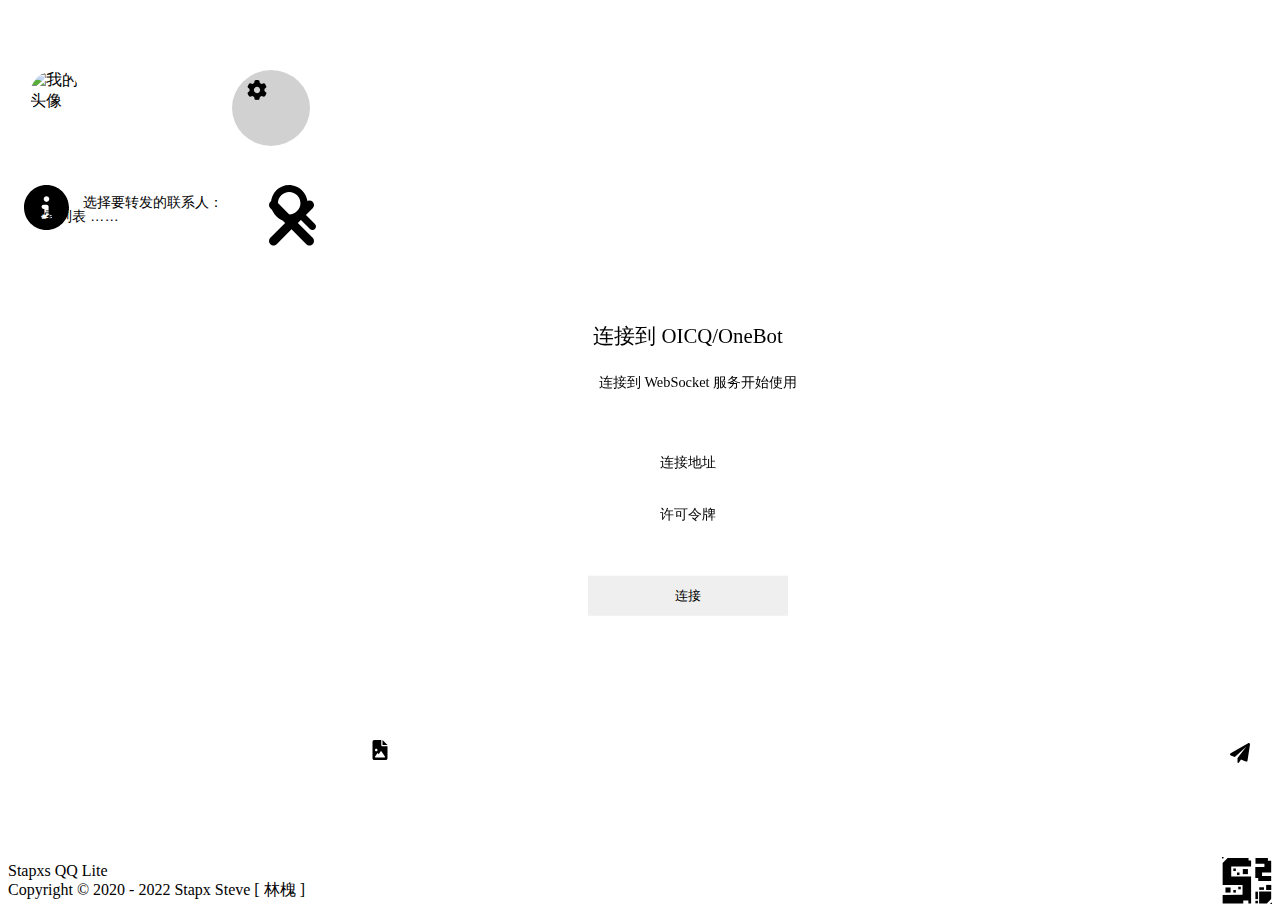
==== commit 76a05702: "Merge remote-tracking branch 'origin/main' into main" ====
--- a/index.html
+++ b/index.html
@@ -3,7 +3,7 @@
 
 <head>
     <!-- 标题 -->
-    <title>QQ Web Lite</title>
+    <title>Stapxs QQ Lite</title>
 
     <!-- 页面信息 -->
     <meta http-equiv="Content-Type" content="text/html; charset=utf-8">
@@ -15,6 +15,8 @@
     <meta name="referrer" content="always" id="referrer">
     <!-- 应用信息 -->
     <link rel="manifest" href="manifest.json">
+    <link rel="apple-touch-icon" href="src/icon-for-fuck-apple.png">
+    <link rel="shortcut icon" href="src/icon.svg">
     <!-- 框架样式依赖 -->
     <link rel="stylesheet" href="https://api.stapxs.cn/css/color-light.css">
     <link rel="stylesheet" href="https://api.stapxs.cn/bootstrap/bootstrap.min.css">
@@ -40,26 +42,13 @@
 <div style="display: flex;flex-direction: column;height: 100vh;overflow: hidden;">
     <div class="container-lg main-body" style="flex: 1;" id="main-body">
         <div class="main-view" id="main-view">
-            <!-- 顶部控制组件 -->
-            <div class="controller">
-                <div class="ss-card back-btn" title="返回" id="change-view-btn" data-icon="right" onclick="changeView()">
-                    <svg style="transition: transform .3s;" xmlns="http://www.w3.org/2000/svg" viewBox="0 0 256 512"><path d="M64 448c-8.188 0-16.38-3.125-22.62-9.375c-12.5-12.5-12.5-32.75 0-45.25L178.8 256L41.38 118.6c-12.5-12.5-12.5-32.75 0-45.25s32.75-12.5 45.25 0l160 160c12.5 12.5 12.5 32.75 0 45.25l-160 160C80.38 444.9 72.19 448 64 448z"/></svg>
-                </div>
-                <div class="ss-card" title="登录" onclick="showLoginPan(true)" id="login-btn">
-                    <svg xmlns="http://www.w3.org/2000/svg" viewBox="0 0 512 512"><path d="M344.7 238.5l-144.1-136C193.7 95.97 183.4 94.17 174.6 97.95C165.8 101.8 160.1 110.4 160.1 120V192H32.02C14.33 192 0 206.3 0 224v64c0 17.68 14.33 32 32.02 32h128.1v72c0 9.578 5.707 18.25 14.51 22.05c8.803 3.781 19.03 1.984 26-4.594l144.1-136C354.3 264.4 354.3 247.6 344.7 238.5zM416 32h-64c-17.67 0-32 14.33-32 32s14.33 32 32 32h64c17.67 0 32 14.33 32 32v256c0 17.67-14.33 32-32 32h-64c-17.67 0-32 14.33-32 32s14.33 32 32 32h64c53.02 0 96-42.98 96-96V128C512 74.98 469 32 416 32z"/></svg>
-                </div>
-                <div class="controller-space" style="flex: 1"></div>
-                <div class="ss-card" title="白色模式" id="color-changer" data-color="light" onclick="btnChangeColor()">
-                    <svg xmlns="http://www.w3.org/2000/svg" viewBox="0 0 512 512"><path d="M256 159.1c-53.02 0-95.1 42.98-95.1 95.1S202.1 351.1 256 351.1s95.1-42.98 95.1-95.1S309 159.1 256 159.1zM509.3 347L446.1 255.1l63.15-91.01c6.332-9.125 1.104-21.74-9.826-23.72l-109-19.7l-19.7-109c-1.975-10.93-14.59-16.16-23.72-9.824L256 65.89L164.1 2.736c-9.125-6.332-21.74-1.107-23.72 9.824L121.6 121.6L12.56 141.3C1.633 143.2-3.596 155.9 2.736 164.1L65.89 256l-63.15 91.01c-6.332 9.125-1.105 21.74 9.824 23.72l109 19.7l19.7 109c1.975 10.93 14.59 16.16 23.72 9.824L256 446.1l91.01 63.15c9.127 6.334 21.75 1.107 23.72-9.822l19.7-109l109-19.7C510.4 368.8 515.6 356.1 509.3 347zM256 383.1c-70.69 0-127.1-57.31-127.1-127.1c0-70.69 57.31-127.1 127.1-127.1s127.1 57.3 127.1 127.1C383.1 326.7 326.7 383.1 256 383.1z"/></svg>
-                </div>
-            </div>
             <!-- 主框架 -->
             <div class="msg-view ss-card" id="msg-view">
                 <!-- 左列表 -->
                 <div class="friend-list" id="friend-list">
                     <!-- 用户信息区 -->
                     <div class="main-body" style="height: 90px;overflow: hidden;background: var(--color-main);border-radius: 7px 7px 0 0;padding: 20px;display: flex;color: var(--color-font-1-r);">
-                        <img id="main-src" style="width: 50px;height: 50px;border-radius: 100%;background: var(--color-card-1);">
+                        <img id="main-src" style="width: 50px;height: 50px;border-radius: 100%;background: var(--color-card-1);" alt="我的头像">
                         <div style="margin-left: 15px;flex: 1;">
                             <p id="main-name" style="font-size: 1.1rem;margin-bottom: 0;font-weight: bold;"></p>
                         </div>
@@ -87,7 +76,7 @@
                 <!-- 消息主框架 -->
                 <div class="msg-view-body" style="flex: 1;display: flex;flex-direction: column;padding: 0 0 0 20px;">
                     <!-- 消息主框架遮罩 -->
-                    <div style="position: fixed;height: 100%;width: 100%;" id="msg-view-mask"></div>
+                    <div style="position: fixed;height: 100%;width: 100%;margin-top: 50px;" id="msg-view-mask"></div>
                     <!-- 合并转发预览区 -->
                     <div class="forward-msg container-lg" id="forward-msg">
                         <div id="forward-msg-bg" class="forward-msg-bg" onclick="closeForwardBody()"></div>
@@ -95,13 +84,14 @@
                             <svg xmlns="http://www.w3.org/2000/svg" viewBox="0 0 512 512"><path d="M511.1 63.1v287.1c0 35.25-28.75 63.1-64 63.1h-144l-124.9 93.68c-7.875 5.75-19.12 .0497-19.12-9.7v-83.98h-96c-35.25 0-64-28.75-64-63.1V63.1c0-35.25 28.75-63.1 64-63.1h384C483.2 0 511.1 28.75 511.1 63.1z"></path></svg>
                             <a>合并消息</a>
                             <svg onclick="closeForwardBody()" style="float: right;margin: 33px;" xmlns="http://www.w3.org/2000/svg" viewBox="0 0 320 512"><path d="M310.6 361.4c12.5 12.5 12.5 32.75 0 45.25C304.4 412.9 296.2 416 288 416s-16.38-3.125-22.62-9.375L160 301.3L54.63 406.6C48.38 412.9 40.19 416 32 416S15.63 412.9 9.375 406.6c-12.5-12.5-12.5-32.75 0-45.25l105.4-105.4L9.375 150.6c-12.5-12.5-12.5-32.75 0-45.25s32.75-12.5 45.25 0L160 210.8l105.4-105.4c12.5-12.5 32.75-12.5 45.25 0s12.5 32.75 0 45.25l-105.4 105.4L310.6 361.4z"></path></svg>
-                            <div id="forward-msg-body-inn" style="margin-right: 7px;height: calc(100vh - 220px);overflow-y: scroll;overflow-x: hidden;padding: 0 20px;"></div>
+                            <div id="forward-msg-body-inn" style="margin-right: 7px;height: calc(100vh - 140px);overflow-y: scroll;overflow-x: hidden;padding: 0 20px;"></div>
                         </div>
                     </div>
                     <!-- 消息顶栏 -->
                     <div class="msg-hander" style="display: none;" id="msg-hander">
-                        <svg xmlns="http://www.w3.org/2000/svg" viewBox="0 0 512 512"><path d="M511.1 63.1v287.1c0 35.25-28.75 63.1-64 63.1h-144l-124.9 93.68c-7.875 5.75-19.12 .0497-19.12-9.7v-83.98h-96c-35.25 0-64-28.75-64-63.1V63.1c0-35.25 28.75-63.1 64-63.1h384C483.2 0 511.1 28.75 511.1 63.1z"/></svg>
-                        <a>Title</a>
+                        <div class="back-btn" title="返回" id="change-view-btn" data-icon="right" onclick="changeView()">
+                            <svg style="transition: transform .3s;width: 8px;margin-left: 11px;" xmlns="http://www.w3.org/2000/svg" viewBox="0 0 256 512"><path d="M64 448c-8.188 0-16.38-3.125-22.62-9.375c-12.5-12.5-12.5-32.75 0-45.25L178.8 256L41.38 118.6c-12.5-12.5-12.5-32.75 0-45.25s32.75-12.5 45.25 0l160 160c12.5 12.5 12.5 32.75 0 45.25l-160 160C80.38 444.9 72.19 448 64 448z"/></svg>
+                        </div><a></a>
                         <div style="width: auto;cursor: pointer;" onclick="document.getElementById('msg-body').scrollTop = document.getElementById('msg-body').scrollHeight">
                             <svg style="width: 10px;margin-top: -3px;" xmlns="http://www.w3.org/2000/svg" viewBox="0 0 448 512"><path d="M224 416c-8.188 0-16.38-3.125-22.62-9.375l-192-192c-12.5-12.5-12.5-32.75 0-45.25s32.75-12.5 45.25 0L224 338.8l169.4-169.4c12.5-12.5 32.75-12.5 45.25 0s12.5 32.75 0 45.25l-192 192C240.4 412.9 232.2 416 224 416z"/></svg>
                             <a style="font-size: 10px;margin-left: 5px;margin-right: 10px;margin-top: 6px;display: inline-block;">回到底部</a>
@@ -128,6 +118,8 @@
                     <div class="msg-body" id="msg-body" onscroll="msgBodyScroll()"></div>
                     <!-- 发送控件区 -->
                     <div class="sender">
+                        <!-- 通用填充控件 -->
+                        <div class="sender-view-box" id="sender-view-box" contenteditable="true" onblur="openSenderView(false)"></div>
                         <!-- 多选控件 -->
                         <div class="resender" id="resender" style="height: 0;" data-onchoice="false">
                             <div>
@@ -156,7 +148,7 @@
                             </label>
                             <form id="send-box-form" style="display: flex;flex: 1;height: 60px;margin-left: 20px;" onsubmit="return sendMsg();">
                                 <div class="ss-card msg-box">
-                                    <input id="send-box" type="text" autocomplete="off">
+                                    <input id="send-box" type="text" autocomplete="off" oninput="mainInputChange(this)" onblur="mainInputOut(this)" ondrop="mainInputDrop(event, this)">
                                 </div>
                                 <button class="ss-card" title="发送" style="width: 60px;height: 60px;border: 0;margin-left: 20px;background: var(--color-main);">
                                     <svg style="fill: var(--color-font-r);width: 20px;height: 20px;margin-top: -4px;" xmlns="http://www.w3.org/2000/svg" viewBox="0 0 512 512"><path d="M511.6 36.86l-64 415.1c-1.5 9.734-7.375 18.22-15.97 23.05c-4.844 2.719-10.27 4.097-15.68 4.097c-4.188 0-8.319-.8154-12.29-2.472l-122.6-51.1l-50.86 76.29C226.3 508.5 219.8 512 212.8 512C201.3 512 192 502.7 192 491.2v-96.18c0-7.115 2.372-14.03 6.742-19.64L416 96l-293.7 264.3L19.69 317.5C8.438 312.8 .8125 302.2 .0625 289.1s5.469-23.72 16.06-29.77l448-255.1c10.69-6.109 23.88-5.547 34 1.406S513.5 24.72 511.6 36.86z"/></svg>
@@ -172,7 +164,7 @@
     <footer class="container-lg main-body" id="footer" style="transition: transform .5s;">
         <div class="ss-card">
             <header>
-                QQ Web Lite
+                Stapxs QQ Lite
             </header>
             <span>Copyright © 2020 - 2022 Stapx Steve [ 林槐 ]</span><br>
             <div style="float: right;margin-top: -44px;">
@@ -209,7 +201,7 @@
     </footer>
 
     <!-- 登录弹窗 -->
-    <div class="login-pan" id="login-pan" style="display: none;opacity: 0;">
+    <div class="login-pan" id="login-pan">
         <div class="login-pan-bg" onclick="showLoginPan(false)"></div>
         <div class="login-pan-card ss-card">
             <p>连接到 OICQ/OneBot</p>
@@ -217,6 +209,15 @@
             <input placeholder="连接地址" class="ss-input" id="sev_address" autocomplete="off">
             <input placeholder="许可令牌" class="ss-input" style="margin-top: 10px;" id="access_token" autocomplete="off">
             <button class="ss-button" onclick="runConnect();">连接</button>
+        </div>
+    </div>
+    <!-- 更新弹窗 -->
+    <div class="login-pan" id="update-info-pan" style="display: none;">
+        <div class="login-pan-bg" onclick="showUpdatePan(false)"></div>
+        <div class="login-pan-card ss-card">
+            <p>更新日志</p>
+            <div style="text-align: left;margin-top: 20px;background: var(--color-card-1);padding: 20px;border-radius: 7px;font-size: 0.9rem;max-height: 70vh;overflow-x: hidden;overflow-y: scroll;"><span id="update-info"></span></div>
+            <button class="ss-button" onclick="showUpdatePan(false)">知道了</button>
         </div>
     </div>
     <!-- 图片预览器 -->
@@ -249,6 +250,40 @@
             </div>
         </div>
     </div>
+    <div id="qe" style="position: absolute;width: 100%;height: 100%;display: none;transition: opacity .3s;">
+        <div style="position: absolute;width: 100%;height: 100%;background: var(--color-shader);opacity: 0.6;"></div>
+        <div class="qq-err-card ss-card">
+            <div>
+                <img src="[data-uri]">
+                <span>错误报告<span>(这是彩蛋)</span></span>
+                <svg onclick="closeQe(this)" xmlns="http://www.w3.org/2000/svg" xmlns:xlink="http://www.w3.org/1999/xlink" version="1.1" baseProfile="full"
+                    width="76" height="76" viewBox="0 0 76.00 76.00" enable-background="new 0 0 76.00 76.00" xml:space="preserve">
+                    <path fill-opacity="1" stroke-width="0.2" stroke-linejoin="round"
+                        d="M 26.9166,22.1667L 37.9999,33.25L 49.0832,22.1668L 53.8332,26.9168L 42.7499,38L 53.8332,49.0834L 49.0833,53.8334L 37.9999,42.75L 26.9166,53.8334L 22.1666,49.0833L 33.25,38L 22.1667,26.9167L 26.9166,22.1667 Z " />
+                </svg>
+            </div>
+            <div>
+                <div>
+                    <img src="[data-uri]">
+                    <span>Stapxs QQ Lite遇到错误，给您带来不便，我们深表庆幸。</span>
+                </div>
+                <hr>
+                <div>
+                    <span>我们已经产生了相关错误报告（报告中应该不包含你的任何隐私信息），希望您发送此报告给我们以帮助改善 Stapxs QQ Lite 的质量。</span>
+                    <div><input type="checkbox" checked><span>发送错误报告(S)</span></div>
+                    <textarea placeholder="这个问题是任何出现的？"></textarea>
+                    <div class="qq-err-card-err"><span>错误号：</span><span style="flex: 1;text-align: center;">F6ED4FJDB6SKSZ7CG6Z9A07GDZ</span><a><span>▲ </span><span>错误信息</span></a></div>
+                    <div class="qq-err-card-err"><span>错误模块：</span><span>function printMsg()</span></div>
+                    <hr>
+                    <div style="margin-bottom: -5px;">
+                        <input type="checkbox" checked><span>刷新页面(R)</span>
+                        <div style="flex: 1;"></div>
+                        <button onclick="location.reload()">确定(O)</button>
+                    </div>
+                </div>
+            </div>
+        </div>
+    </div>
     <!-- 设置弹窗 -->
     <div class="opt-body" id="opt-body" style="opacity: 0;display: none;">
         <div class="login-pan-bg" onclick="showOpt()"></div>
@@ -262,22 +297,35 @@
                 <a class="list-group-item list-group-item-action" href="#list-item-5"><svg xmlns="http://www.w3.org/2000/svg" viewBox="0 0 448 512"><path d="M433.754 420.445c-11.526 1.393-44.86-52.741-44.86-52.741 0 31.345-16.136 72.247-51.051 101.786 16.842 5.192 54.843 19.167 45.803 34.421-7.316 12.343-125.51 7.881-159.632 4.037-34.122 3.844-152.316 8.306-159.632-4.037-9.045-15.25 28.918-29.214 45.783-34.415-34.92-29.539-51.059-70.445-51.059-101.792 0 0-33.334 54.134-44.859 52.741-5.37-.65-12.424-29.644 9.347-99.704 10.261-33.024 21.995-60.478 40.144-105.779C60.683 98.063 108.982.006 224 0c113.737.006 163.156 96.133 160.264 214.963 18.118 45.223 29.912 72.85 40.144 105.778 21.768 70.06 14.716 99.053 9.346 99.704z"/></svg>关于</a>
             </div>
             <div data-spy="scroll" data-target="#list-opt" data-offset="0" class="opt-main-body" style="flex: 1;">
-                <a class="opt-close-tip" style="display: none;font-size: 0.9rem;background: var(--color-card-1);margin-right: 20px;border-radius: 7px;text-align: center;padding: 10px 20px;margin-bottom: 20px;color: var(--color-font-1);">
+                <a class="opt-close-tip opt-tip" style="display: none;">
                     点击另一个屏幕关闭
                 </a>
-                <a id="file-open-tip" style="display: none;font-size: 0.9rem;background: var(--color-card-1);margin-right: 20px;border-radius: 7px;text-align: center;padding: 10px 20px;margin-bottom: 20px;color: var(--color-font-1);">
-                    你使用文件方式打开了此页面，这意味刷新或下次打开时需要保存的设置项将由于无法保存 Cookie 而全部还原默认
+                <a id="file-open-tip" class="opt-tip" style="display: none;">
+                    你使用文件方式打开了此页面，这将导致无法保存 Cookie，可能会影响一些功能
+                </a>
+                <a id="cookie-tip" class="opt-tip" style="display: none;">
+                    你的浏览器不允许保存 Cookie，这可能会影响一些功能
                 </a>
                 <h4 id="list-item-1" style="margin-top: 0;">账号</h4>
-                <a id="opt-account-tip" style="display: block;font-size: 0.9rem;background: var(--color-card-1);margin-right: 20px;border-radius: 7px;text-align: center;padding: 10px 20px;margin-bottom: 20px;color: var(--color-font-1);">
-                    请先连接
-                </a>
+                <button id="opt-account-tip" onclick="showLoginPan(true);showOpt()" class="ss-button" style="width: calc(100% - 20px);height: 40px;margin-top: 10px;">点击连接</button>
                 <div id="opt-account-main" style="display: none;">
                     <div class="main-body" style="margin-right: 20px;overflow: hidden;background: var(--color-main);border-radius: 7px;padding: 20px;display: flex;color: var(--color-font-1-r);">
                         <img id="opt-main-src" style="width: 50px;height: 50px;border-radius: 100%;background: var(--color-card-1);">
                         <a id="opt-main-name" style="font-size: 1.5rem;font-weight: bold;margin-left: 15px;flex: 1;margin-right: 15px;line-height: 50px;">Name</a>
                         <div style="width: 50px;height: 50px;background: #0000002e;border-radius: 100%;padding: 13px 14px;cursor: pointer;">
                             <svg style="fill: var(--color-font-r);" xmlns="http://www.w3.org/2000/svg" viewBox="0 0 512 512"><path d="M362.7 19.32C387.7-5.678 428.3-5.678 453.3 19.32L492.7 58.75C517.7 83.74 517.7 124.3 492.7 149.3L444.3 197.7L314.3 67.72L362.7 19.32zM421.7 220.3L188.5 453.4C178.1 463.8 165.2 471.5 151.1 475.6L30.77 511C22.35 513.5 13.24 511.2 7.03 504.1C.8198 498.8-1.502 489.7 .976 481.2L36.37 360.9C40.53 346.8 48.16 333.9 58.57 323.5L291.7 90.34L421.7 220.3z"/></svg>
+                        </div>
+                    </div>
+                    <button onclick="showLoginPan(true);" class="ss-button" style="width: calc(100% - 20px);height: 40px;margin-top: 10px;">断开连接</button>
+                    <div class="ss-card" id="backside-info" style="margin-top:10px;padding:20px;display: none;background: var(--color-card-1);width: calc(100% - 20px);">
+                        <div id="not-allow-info" style="background: var(--color-card-2);border-radius: 7px;padding: 5px 10px;margin-bottom: 20px;text-align: center;">
+                            <span style="font-size: 0.8rem;">当前连接的 Bot 可能无法完全支持。</span>
+                        </div>
+                        <div style="align-items: flex-start;display: flex;">
+                            <div style="display: flex;flex-direction: column;flex:1;" id="bot-info-body"></div>
+                            <div id="bot-icon" style="width: 20%;text-align: right;margin-left: 20px">
+                                <svg style="fill: var(--color-font-1);" xmlns="http://www.w3.org/2000/svg" viewBox="0 0 640 512"><path d="M9.375 233.4C3.375 239.4 0 247.5 0 256v128c0 8.5 3.375 16.62 9.375 22.62S23.5 416 32 416h32V224H32C23.5 224 15.38 227.4 9.375 233.4zM464 96H352V32c0-17.62-14.38-32-32-32S288 14.38 288 32v64H176C131.8 96 96 131.8 96 176V448c0 35.38 28.62 64 64 64h320c35.38 0 64-28.62 64-64V176C544 131.8 508.3 96 464 96zM256 416H192v-32h64V416zM224 296C201.9 296 184 278.1 184 256S201.9 216 224 216S264 233.9 264 256S246.1 296 224 296zM352 416H288v-32h64V416zM448 416h-64v-32h64V416zM416 296c-22.12 0-40-17.88-40-40S393.9 216 416 216S456 233.9 456 256S438.1 296 416 296zM630.6 233.4C624.6 227.4 616.5 224 608 224h-32v192h32c8.5 0 16.62-3.375 22.62-9.375S640 392.5 640 384V256C640 247.5 636.6 239.4 630.6 233.4z"/></svg>
+                            </div>
                         </div>
                     </div>
                     <div class="opt-child">
@@ -298,6 +346,17 @@
                 </div>
                 <h4 id="list-item-2">界面</h4>
                 <div>
+                    <div class="opt-child">
+                        <div></div>
+                        <div>
+                            <p>暗黑模式</p>
+                            <a>是五彩斑斓的黑色！</a>
+                        </div>
+                        <label class="ss-switch">
+                            <input type="checkbox" id="opt_dark" onclick="changeOpt(this);btnChangeColor();">
+                            <div><div></div></div>
+                        </label>
+                    </div>
                     <div class="opt-child">
                         <div></div>
                         <div>
@@ -366,11 +425,33 @@
                     <div class="opt-child">
                         <div></div>
                         <div>
-                            <p>不置顶新的群消息</p>
+                            <p>通知所有新消息</p>
+                            <a>让暴风雨来得更猛烈些吧！</a>
+                        </div>
+                        <label class="ss-switch">
+                            <input type="checkbox" id="opt_notice_all_msg" onclick="changeOpt(this);changeNoticeAll(this)">
+                            <div><div></div></div>
+                        </label>
+                    </div>
+                    <div class="opt-child">
+                        <div></div>
+                        <div>
+                            <p>不冒泡新的群消息</p>
                             <a>加特林不上战场可惜了（恼</a>
                         </div>
                         <label class="ss-switch">
-                            <input type="checkbox" id="opt_group_no_up" onclick="changeOpt(this)">
+                            <input type="checkbox" id="opt_group_no_up" onclick="changeOpt(this);changeNoUp(this)">
+                            <div><div></div></div>
+                        </label>
+                    </div>
+                    <div class="opt-child">
+                        <div></div>
+                        <div>
+                            <p>关闭新消息闪烁边框</p>
+                            <a>瞎了啦都怪你！</a>
+                        </div>
+                        <label class="ss-switch">
+                            <input type="checkbox" id="opt_close_flash" onclick="changeOpt(this)">
                             <div><div></div></div>
                         </label>
                     </div>
@@ -410,8 +491,21 @@
                         <option value ="off">关闭</option>
                     </select>
                 </div>
+                <div class="opt-child">
+                    <div></div>
+                    <div>
+                        <p>禁用自定义右击菜单</p>
+                        <a>我要选中元素（恼</a>
+                    </div>
+                    <label class="ss-switch">
+                        <input type="checkbox" id="opt_clouse_cmenu" onclick="changeOpt(this)">
+                        <div>
+                            <div></div>
+                        </div>
+                    </label>
+                </div>
                 <h4 id="list-item-5">关于</h4>
-                <div style="align-items: center;text-align: center;margin-right: 20px;padding-top: 25px;padding-bottom: 25px;background: var(--color-card-1);border-radius: 7px;">
+                <div style="align-items: center;text-align: center;margin-right: 20px;padding: 25px 20px;background: var(--color-card-1);border-radius: 7px;">
                     <svg version="1.1" xmlns="http://www.w3.org/2000/svg" xmlns:xlink="http://www.w3.org/1999/xlink" x="0px" y="0px"
                     	 viewBox="0 0 1080 1080" style="enable-background:new 0 0 1080 1080;width: 35%;" xml:space="preserve">
                     <style type="text/css">
@@ -444,12 +538,16 @@
                     		c60,18.1,134.4,29.8,190.6,29.1h0.6c56.2,0.7,130.6-11,190.7-29.1L713.6,471.1z"/>
                     </g>
                     </svg>
-                    <p style="font-size: 1.5rem;margin-top: 20px;margin-bottom: 0;">QQ Web Lite</p>
-                    <a style="display: block;">一个兼容 oicq-http 的 QQ 网页版</a>
+                    <p style="font-size: 1.5rem;margin-top: 20px;margin-bottom: 0;">Stapxs QQ Lite</p>
+                    <a style="display: block;">一个兼容 oicq-http 的非官方网页版 QQ 客户端</a>
                     <a id="opt-version" style="color: var(--color-font-2);display: block;font-size: 0.9rem;margin-top: 20px;">version</a>
-                    <button class="ss-button" style="margin-top: 20px;width: 80%;">访问仓库</button>
-                </div>
-                <div class="ss-card" style="margin-top: 20px;margin-bottom: 20px;background: var(--color-card-1);margin-right: 20px;">
+                    <button class="ss-button" style="margin-top: 20px;width: 80%;" onclick="window.open('https://github.com/Stapxs/Stapxs-QQ-Lite')">访问仓库</button>
+                </div>
+                <div class="ss-card github-contributors">
+                    <header><div></div>贡献者们</header>
+                    <div id="contributors-list"></div>
+                </div>
+                <div class="ss-card" style="margin-top: 10px;background: var(--color-card-1);margin-right: 20px;">
                     <button style="background: transparent;text-align: left;height: 50px;width: 100%;padding: 0;border: 0;" onclick="foldChange(this)" class="btn btn-primary lis-button collapsed" type="button" data-toggle="collapse" data-target="#collapseExample" aria-expanded="false" aria-controls="collapseExample">
                         <header><div></div>许可版权声明<i style="font-size: 0.5rem;font-style: normal;color: var(--color-font-2);">&nbsp;&nbsp;按首字母排序</i></header>
                         <svg style="transform: rotate(-90deg);transition: transform 0.2s ease-in 0s;color: var(--color-main);margin-right: 30px;margin-top: -26px;height: 30px;float: right;" aria-hidden="true" focusable="false" data-prefix="fas" data-icon="angle-right" class="svg-inline--fa fa-angle-right fa-w-8" role="img" xmlns="http://www.w3.org/2000/svg" viewBox="0 0 256 512"><path fill="currentColor" d="M224.3 273l-136 136c-9.4 9.4-24.6 9.4-33.9 0l-22.6-22.6c-9.4-9.4-9.4-24.6 0-33.9l96.4-96.4-96.4-96.4c-9.4-9.4-9.4-24.6 0-33.9L54.3 103c9.4-9.4 24.6-9.4 33.9 0l136 136c9.5 9.4 9.5 24.6.1 34z"></path></svg>
@@ -466,7 +564,7 @@
                         </div>
                     </div>
                 </div>
-                <div class="ss-card" style="margin-top: 20px;margin-bottom: 20px;background: var(--color-card-1);margin-right: 20px;">
+                <div class="ss-card" style="margin-top: 10px;background: var(--color-card-1);margin-right: 20px;">
                     <button style="background: transparent;text-align: left;height: 50px;width: 100%;padding: 0;border: 0;" onclick="foldChange(this)" class="btn btn-primary lis-button collapsed" type="button" data-toggle="collapse" data-target="#collapseBcui" aria-expanded="false" aria-controls="collapseBcui">
                         <header><div></div>Border Card UI</header>
                         <svg style="transform: rotate(-90deg);transition: transform 0.2s ease-in 0s;color: var(--color-main);margin-right: 30px;margin-top: -26px;height: 30px;float: right;" aria-hidden="true" focusable="false" data-prefix="fas" data-icon="angle-right" class="svg-inline--fa fa-angle-right fa-w-8" role="img" xmlns="http://www.w3.org/2000/svg" viewBox="0 0 256 512"><path fill="currentColor" d="M224.3 273l-136 136c-9.4 9.4-24.6 9.4-33.9 0l-22.6-22.6c-9.4-9.4-9.4-24.6 0-33.9l96.4-96.4-96.4-96.4c-9.4-9.4-9.4-24.6 0-33.9L54.3 103c9.4-9.4 24.6-9.4 33.9 0l136 136c9.5 9.4 9.5 24.6.1 34z"></path></svg>
@@ -538,6 +636,18 @@
 </div>
 </body>
 
+<script>
+// SW 特性支持
+if ('serviceWorker' in navigator) {
+    navigator.serviceWorker.register('./sw.js', { scope: './' })
+    .then(function(reg) {
+        console.log('注册 Service Workers 服务成功：' + reg.scope)
+    })
+    .catch(function(error) {
+        console.log('注册 Service Workers 服务失败：' + error)
+    });
+}
+</script>
 <script src="main.js"></script>
 
 <!-- 外部附加功能依赖 -->
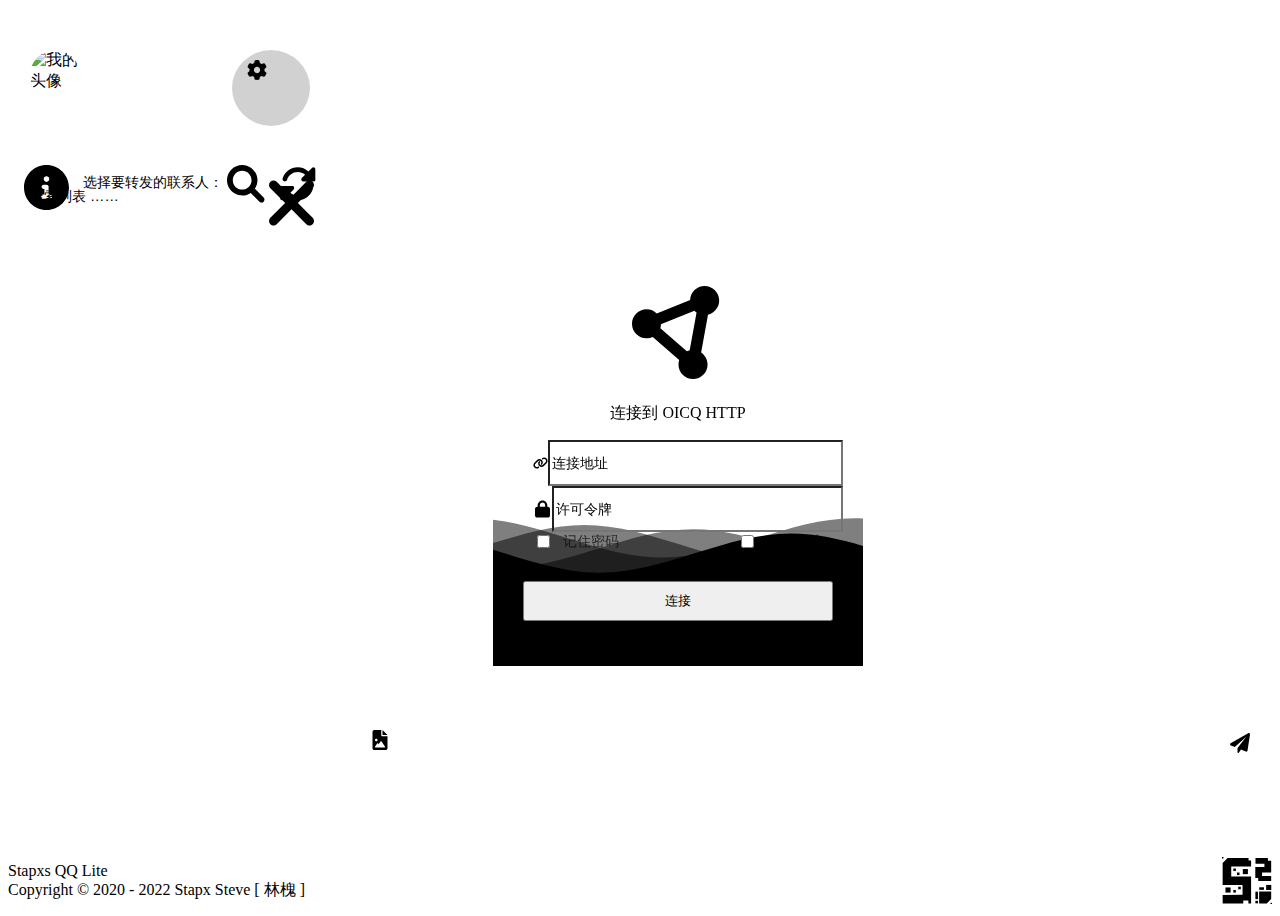
==== commit d9f1cdfa: "摸鱼不易 猫猫叹气 :lipstick: 稍稍修改了部分弹窗的响应式样式 :lipstick: 新的登陆面板样式 :bug: 修正了合并转发面板错误覆盖图片查看器的问题 :sparkles: 追加了刷" ====
--- a/index.html
+++ b/index.html
@@ -64,7 +64,8 @@
                     <!-- 搜索框 -->
                     <div class="friend-search">
                         <input id="seach-input" placeholder="搜索列表 ……" oninput="cancelSearch()">
-                        <div onclick="searchInList();"><svg xmlns="http://www.w3.org/2000/svg" viewBox="0 0 512 512"><path d="M500.3 443.7l-119.7-119.7c27.22-40.41 40.65-90.9 33.46-144.7C401.8 87.79 326.8 13.32 235.2 1.723C99.01-15.51-15.51 99.01 1.724 235.2c11.6 91.64 86.08 166.7 177.6 178.9c53.8 7.189 104.3-6.236 144.7-33.46l119.7 119.7c15.62 15.62 40.95 15.62 56.57 0C515.9 484.7 515.9 459.3 500.3 443.7zM79.1 208c0-70.58 57.42-128 128-128s128 57.42 128 128c0 70.58-57.42 128-128 128S79.1 278.6 79.1 208z"/></svg></div>
+                        <div onclick="searchInList();" title="搜索"><svg xmlns="http://www.w3.org/2000/svg" viewBox="0 0 512 512"><path d="M500.3 443.7l-119.7-119.7c27.22-40.41 40.65-90.9 33.46-144.7C401.8 87.79 326.8 13.32 235.2 1.723C99.01-15.51-15.51 99.01 1.724 235.2c11.6 91.64 86.08 166.7 177.6 178.9c53.8 7.189 104.3-6.236 144.7-33.46l119.7 119.7c15.62 15.62 40.95 15.62 56.57 0C515.9 484.7 515.9 459.3 500.3 443.7zM79.1 208c0-70.58 57.42-128 128-128s128 57.42 128 128c0 70.58-57.42 128-128 128S79.1 278.6 79.1 208z"/></svg></div>
+                        <div onclick="reloadList();" title="重新加载列表"><svg xmlns="http://www.w3.org/2000/svg" viewBox="0 0 512 512"><path d="M449.9 39.96l-48.5 48.53C362.5 53.19 311.4 32 256 32C161.5 32 78.59 92.34 49.58 182.2c-5.438 16.81 3.797 34.88 20.61 40.28c16.97 5.5 34.86-3.812 40.3-20.59C130.9 138.5 189.4 96 256 96c37.96 0 73 14.18 100.2 37.8L311.1 178C295.1 194.8 306.8 223.4 330.4 224h146.9C487.7 223.7 496 215.3 496 204.9V59.04C496 34.99 466.9 22.95 449.9 39.96zM441.8 289.6c-16.94-5.438-34.88 3.812-40.3 20.59C381.1 373.5 322.6 416 256 416c-37.96 0-73-14.18-100.2-37.8L200 334C216.9 317.2 205.2 288.6 181.6 288H34.66C24.32 288.3 16 296.7 16 307.1v145.9c0 24.04 29.07 36.08 46.07 19.07l48.5-48.53C149.5 458.8 200.6 480 255.1 480c94.45 0 177.4-60.34 206.4-150.2C467.9 313 458.6 294.1 441.8 289.6z"/></svg></div>
                     </div>
                     <!-- 搜索结果区 -->
                     <div id="friend-search-body" class="friend-search-body" style="display: none;"></div>
@@ -76,7 +77,7 @@
                 <!-- 消息主框架 -->
                 <div class="msg-view-body" style="flex: 1;display: flex;flex-direction: column;padding: 0 0 0 20px;">
                     <!-- 消息主框架遮罩 -->
-                    <div style="position: fixed;height: 100%;width: 100%;margin-top: 50px;" id="msg-view-mask"></div>
+                    <div class="main-msg-mask" id="msg-view-mask"></div>
                     <!-- 合并转发预览区 -->
                     <div class="forward-msg container-lg" id="forward-msg">
                         <div id="forward-msg-bg" class="forward-msg-bg" onclick="closeForwardBody()"></div>
@@ -202,13 +203,49 @@
 
     <!-- 登录弹窗 -->
     <div class="login-pan" id="login-pan">
-        <div class="login-pan-bg" onclick="showLoginPan(false)"></div>
+        <div class="login-pan-bg" style="background: var(--color-card-1);opacity: 1;"></div>
         <div class="login-pan-card ss-card">
-            <p>连接到 OICQ/OneBot</p>
-            <a>连接到 WebSocket 服务开始使用</a>
-            <input placeholder="连接地址" class="ss-input" id="sev_address" autocomplete="off">
-            <input placeholder="许可令牌" class="ss-input" style="margin-top: 10px;" id="access_token" autocomplete="off">
-            <button class="ss-button" onclick="runConnect();">连接</button>
+            <svg xmlns="http://www.w3.org/2000/svg" viewBox="0 0 512 512"><path d="M380.6 365.6C401.1 379.9 416 404.3 416 432C416 476.2 380.2 512 336 512C291.8 512 256 476.2 256 432C256 423.6 257.3 415.4 259.7 407.8L114.1 280.4C103.8 285.3 92.21 288 80 288C35.82 288 0 252.2 0 208C0 163.8 35.82 128 80 128C101.9 128 121.7 136.8 136.2 151.1L320 77.52C321.3 34.48 356.6 0 400 0C444.2 0 480 35.82 480 80C480 117.9 453.7 149.6 418.4 157.9L380.6 365.6zM156.3 232.2L301.9 359.6C306.9 357.3 312.1 355.4 317.6 354.1L355.4 146.4C351.2 143.6 347.4 140.4 343.8 136.9L159.1 210.5C159.7 218 158.5 225.3 156.3 232.2V232.2z"/></svg>
+            <p>连接到 OICQ HTTP</p>
+            <form onsubmit="runConnect();return false;">
+                <label>
+                    <svg xmlns="http://www.w3.org/2000/svg" viewBox="0 0 640 512"><path d="M172.5 131.1C228.1 75.51 320.5 75.51 376.1 131.1C426.1 181.1 433.5 260.8 392.4 318.3L391.3 319.9C381 334.2 361 337.6 346.7 327.3C332.3 317 328.9 297 339.2 282.7L340.3 281.1C363.2 249 359.6 205.1 331.7 177.2C300.3 145.8 249.2 145.8 217.7 177.2L105.5 289.5C73.99 320.1 73.99 372 105.5 403.5C133.3 431.4 177.3 435 209.3 412.1L210.9 410.1C225.3 400.7 245.3 404 255.5 418.4C265.8 432.8 262.5 452.8 248.1 463.1L246.5 464.2C188.1 505.3 110.2 498.7 60.21 448.8C3.741 392.3 3.741 300.7 60.21 244.3L172.5 131.1zM467.5 380C411 436.5 319.5 436.5 263 380C213 330 206.5 251.2 247.6 193.7L248.7 192.1C258.1 177.8 278.1 174.4 293.3 184.7C307.7 194.1 311.1 214.1 300.8 229.3L299.7 230.9C276.8 262.1 280.4 306.9 308.3 334.8C339.7 366.2 390.8 366.2 422.3 334.8L534.5 222.5C566 191 566 139.1 534.5 108.5C506.7 80.63 462.7 76.99 430.7 99.9L429.1 101C414.7 111.3 394.7 107.1 384.5 93.58C374.2 79.2 377.5 59.21 391.9 48.94L393.5 47.82C451 6.731 529.8 13.25 579.8 63.24C636.3 119.7 636.3 211.3 579.8 267.7L467.5 380z"/></svg>
+                    <input placeholder="连接地址" class="ss-input" id="sev_address" autocomplete="off">
+                </label>
+                <label>
+                    <svg style="padding: 0 2px;" xmlns="http://www.w3.org/2000/svg" viewBox="0 0 448 512"><path d="M80 192V144C80 64.47 144.5 0 224 0C303.5 0 368 64.47 368 144V192H384C419.3 192 448 220.7 448 256V448C448 483.3 419.3 512 384 512H64C28.65 512 0 483.3 0 448V256C0 220.7 28.65 192 64 192H80zM144 192H304V144C304 99.82 268.2 64 224 64C179.8 64 144 99.82 144 144V192z"/></svg>
+                    <input placeholder="许可令牌" class="ss-input" type="password" id="access_token" autocomplete="off">
+                </label>
+                <div style="display: flex;">
+                    <label class="default">
+                        <input type="checkbox" id="opt_save_password" onclick="changeSavePwd(this)">
+                        <a>记住密码</a>
+                    </label>
+                    <div style="flex: 1;"></div>
+                    <label class="default" style="justify-content: flex-end;">
+                        <input type="checkbox" id="opt_auto_connect" onclick="changeOpt(this)">
+                        <a>自动连接</a>
+                    </label>
+                </div>
+                <a id="save_pwd_note" class="opt-tip login-tip" style="display: none;">
+                    安全警告：Stapxs QQ Lite 将以明文保存您的密码，请确保您的设备安全。再次点击确认开启。
+                </a>
+                <button id="connect_btn" class="ss-button" type="submit">连接</button>
+            </form>
+            <a href="https://github.com/Stapxs/Stapxs-QQ-Lite/blob/main/README.md#%E4%BD%BF%E7%94%A8" target="_blank" style="margin-bottom: -20px;">如何连接</a>
+            <div class="wave-pan" style="margin-left: -30px;">
+                <svg id="login-wave" class="waves-svg" xmlns="http://www.w3.org/2000/svg" xmlns:xlink="http://www.w3.org/1999/xlink" viewBox="0 24 170 70" preserveAspectRatio="none" shape-rendering="auto">
+                    <defs>
+                      <path id="gentle-wave" d="M -160 44 c 30 0 58 -18 88 -18 s 58 18 88 18 s 58 -18 88 -18 s 58 18 88 18 v 44 h -352 Z"></path>
+                    </defs>
+                    <g class="parallax">
+                      <use xlink:href="#gentle-wave" x="48" y="0"></use>
+                      <use xlink:href="#gentle-wave" x="100" y="3"></use>
+                      <use xlink:href="#gentle-wave" x="150" y="5"></use>
+                      <use xlink:href="#gentle-wave" x="200" y="7"></use>
+                    </g>
+                  </svg>
+            </div>
         </div>
     </div>
     <!-- 更新弹窗 -->
@@ -222,7 +259,20 @@
     </div>
     <!-- 图片预览器 -->
     <div class="img-view" id="img-view">
-        <div></div><div onclick="openImgView();"><img></div>
+        <div></div>
+        <div onclick="openImgView();">
+            <div class="space"></div>
+            <img>
+        </div>
+        <div id="img-control">
+            <div onclick="changeImg(this)">
+                <svg xmlns="http://www.w3.org/2000/svg" viewBox="0 0 256 512"><path d="M192 448c-8.188 0-16.38-3.125-22.62-9.375l-160-160c-12.5-12.5-12.5-32.75 0-45.25l160-160c12.5-12.5 32.75-12.5 45.25 0s12.5 32.75 0 45.25L77.25 256l137.4 137.4c12.5 12.5 12.5 32.75 0 45.25C208.4 444.9 200.2 448 192 448z"/></svg>
+            </div>
+            <div class="space"></div>
+            <div onclick="changeImg(this)">
+                <svg xmlns="http://www.w3.org/2000/svg" viewBox="0 0 256 512"><path d="M64 448c-8.188 0-16.38-3.125-22.62-9.375c-12.5-12.5-12.5-32.75 0-45.25L178.8 256L41.38 118.6c-12.5-12.5-12.5-32.75 0-45.25s32.75-12.5 45.25 0l160 160c12.5 12.5 12.5 32.75 0 45.25l-160 160C80.38 444.9 72.19 448 64 448z"/></svg>
+            </div>
+        </div>
     </div>
     <!-- 右击菜单 -->
     <div class="right-click-menu" id="right-click-menu" style="display: none;" oncontextmenu="return false;">
@@ -441,17 +491,6 @@
                         </div>
                         <label class="ss-switch">
                             <input type="checkbox" id="opt_group_no_up" onclick="changeOpt(this);changeNoUp(this)">
-                            <div><div></div></div>
-                        </label>
-                    </div>
-                    <div class="opt-child">
-                        <div></div>
-                        <div>
-                            <p>关闭新消息闪烁边框</p>
-                            <a>瞎了啦都怪你！</a>
-                        </div>
-                        <label class="ss-switch">
-                            <input type="checkbox" id="opt_close_flash" onclick="changeOpt(this)">
                             <div><div></div></div>
                         </label>
                     </div>
--- a/css/chat.css
+++ b/css/chat.css
@@ -4,6 +4,7 @@
 */
 
 :root {
+    /* 开关全局参数 */
     --switch-dot-border-me: 4px;
     --switch-dot-margin-me: 5px;
     --switch-height-me: 30px;
@@ -39,9 +40,13 @@
     outline: none;
 }
 
+.main-body {
+    transition: transform .3s;
+}
+
 .main-view {
     width: 100%;
-    height: calc(100vh - 100px);
+    height: calc(100vh - 110px);
     padding: 20px 0;
     display: flex;
     flex-direction: column;
@@ -68,7 +73,7 @@
 
 .msg-view {
     flex: 1;
-    margin: 20px 0 0 0;
+    margin: 0;
     display: flex;
     flex-direction: row;
     border: 2px solid transparent;
@@ -76,7 +81,7 @@
 }
 .msg-view-right {
     flex: 1;
-    margin: 20px 0 0 0;
+    margin: 0;
     display: flex;
     flex-direction: row;
     border: 2px solid transparent;
@@ -86,6 +91,7 @@
 .msg-body {
     flex: 1;
     overflow-y: scroll;
+    overflow-x: hidden;
     padding-right: 20px;
     scroll-behavior: smooth;
 }
@@ -120,9 +126,9 @@
 }
 .login-pan-card {
     position: absolute;
-    width: 30%;
-    padding: 40px;
-    margin-left: calc(70% / 2);
+    width: 310px;
+    padding: 40px 30px;
+    margin-left: calc(calc(100% - 310px) / 2);
     margin-top: calc(100vh / 2);
     transform: translate(0, -50%);
     background: var(--color-card);
@@ -130,35 +136,75 @@
     display: table-cell;
     vertical-align: middle;
     text-align: center;
+    overflow: hidden;
+ }
+ .login-pan-card > svg {
+    fill: var(--color-main);
+    width: 30%;
  }
 .login-pan-card p {
     color: var(--color-main);
-    font-size: 1.3rem;
-}
-.login-pan-card a {
-    font-size: 0.9rem;
-    color: var(--color-font-1);
-    background: var(--color-card-2);
-    padding: 10px 20px;
-    border-radius: 7px;
-    margin-top: -0.5rem;
-    text-align: center;
-    width: calc(100% - 20px);
-    display: inline-block;
-}
-.login-pan-card input {
-    margin-top: 40px;
-    width: calc(100% - 20px);
-    border: 2px solid var(--color-main);
+    font-size: 1rem;
+    margin-top: 20px;
+}
+.login-pan-card label {
+    width: 100%;
+    display: flex;
+    border: 1px solid var(--color-font);
+    border-radius: 7px;
+    padding: 0 10px;
+    transition: border .3s;
+    background: var(--color-card);
+}
+.login-pan-card label:focus-within {
+    border: 1px solid var(--color-main);
+}
+.login-pan-card label:focus-within > svg {
+    fill: var(--color-main);
+}
+.login-pan-card label:focus-within > input {
+    outline: none;
+}
+.login-pan-card label > input {
+    width: 100%;
     height: 40px;
     background: transparent;
-    text-align: center;
+    flex: 1;
+}
+.login-pan-card label > svg {
+    width: 15px;
+    fill: var(--color-font);
+    transition: fill .3s;
+}
+.login-pan-card label.default {
+    border: none;
+}
+.login-pan-card label.default > input {
+    width: auto;
+    height: auto;
+    background: unset;
+    flex: unset;
+}
+.login-pan-card label.default > a {
+    margin-top: 0;
+    margin-left: 10px;
 }
 .login-pan-card button {
-    margin-top: 40px;
-    width: 200px;
-    border: 2px solid var(--color-main);
+    margin-top: 30px;
+    width: 100%;
     height: 40px;
+}
+.login-pan-card a {
+    margin-top: 10px;
+    display: block;
+    font-size: 0.9rem;
+    opacity: 0.7;
+    cursor: pointer;
+    color: var(--color-font);
+}
+
+.login-tip {
+    margin: 0 !important;
 }
 
 .drop-a {
@@ -230,6 +276,7 @@
 }
 
 .img-view {
+    z-index: 2;
     position: absolute;
     width: 100%;
     height: 100%;
@@ -238,25 +285,57 @@
     transition: opacity .3s;
     overflow: hidden;
 }
-.img-view div:nth-child(1) {
+.img-view > div:nth-child(1) {
     position: absolute;
     width: 100%;
     height: 100%;
     background: var(--color-shader);
     opacity: 0.8;
 }
-.img-view div:nth-child(2) {
+.img-view > div:nth-child(2) {
     position: absolute;
     width: 100%;
     height: 100%;
     text-align: center;
 }
-.img-view div:nth-child(2) > img {
+.img-view > div:nth-child(2) > img {
     max-height: calc(100% - 20vh);
     max-width: 100%;
     display: inline-block;
     margin-top: 50vh;
     transform: translate(0, -50%);
+    user-select: none;
+}
+.img-view > div:nth-child(3) {
+    position: absolute;
+    width: 100%;
+    height: 100%;
+    display: flex;
+    pointer-events: none;
+    flex-direction: row;
+    align-items: center;
+}
+.img-view > div:nth-child(3) > div {
+    padding: 15px;
+    pointer-events: auto;
+    background: var(--color-main);
+    border-radius: 7px;
+    margin: 20px;
+    opacity: 0.7;
+    transition: opacity .3s;
+}
+.img-view > div:nth-child(3) > div:hover {
+    opacity: 1;
+}
+.img-view > div:nth-child(3) > div svg {
+    width: 25px;
+    height: 25px;
+    fill: var(--color-font-r);
+}
+.img-view > div:nth-child(3) > div.space {
+    flex: 1;
+    background-color: transparent;
+    pointer-events: none;
 }
 
 .btn-img-hover {
@@ -290,6 +369,7 @@
     padding: 14px;
     background: var(--color-card-2);
     cursor: pointer;
+    margin-left: -14px;
 }
 .friend-search svg {
     margin-top: -9px;
@@ -319,6 +399,7 @@
 }
 
 .right-click-menu {
+    z-index: 10;
     position: absolute;
     width: 100%;
     height: 100%;
@@ -341,7 +422,7 @@
 }
 .menu div {
     display: flex;
-    padding: 10px;
+    padding: 10px 20px 10px 10px;
     border-radius: 7px;
     transition: background .3s, color .3s;
     fill: var(--color-font-2);
@@ -363,6 +444,7 @@
 .menu div a {
     line-height: 1rem;
     user-select: none;
+    white-space: nowrap;
 }
 
 .resend-tips {
@@ -389,6 +471,9 @@
 
 .back-btn {
     display: none;
+    cursor: pointer;
+    margin-left: -10px !important;
+    margin-right: 10px !important;
 }
 
 .run-statue > div {
@@ -423,8 +508,9 @@
     margin-left: 50%;
     margin-top: 50vh;
     transform: translate(-50%, -50%);
-    height: 60vh;
-    width: 45%;
+    height: 55vh;
+    width: 50%;
+    max-width: 780px;
     display: flex;
     transition: width .3s, margin-top .3s;
     overflow: hidden;
@@ -539,6 +625,17 @@
     background: var(--color-card-2);
 }
 
+.opt-tip {
+    font-size: 0.9rem;
+    background: var(--color-card-1);
+    margin-right: 20px;
+    border-radius: 7px;
+    text-align: center;
+    padding: 10px 20px;
+    margin-bottom: 20px;
+    color: var(--color-font-1);
+}
+
 .lis-button:focus {
     box-shadow: none !important
 }
@@ -601,27 +698,27 @@
 }
 
 .forward-msg {
-    position: fixed;
-    left: 0;
-    right: 0;
+    z-index: 1;
+    position: absolute;
+    left: 7px;
+    right: 47px;
     height: calc(100vh - 220px);
     display: flex;
     flex-direction: row;
     justify-content: flex-end;
     pointer-events: none;
-    margin-top: -22px;
-    padding-right: 50px;
+    max-width: 100%;
+    width: calc(100% - 50px);
 }
 .forward-msg-bg {
     background: var(--color-shader);
-    width: calc(100% - 60px);
-    height: 100%;
-    position: absolute;
+    width: 100%;
+    height: 100%;
     opacity: 0;
-    z-index: -1;
     transition: opacity .3s;
-    border-radius: 7px;
+    border-radius: 7px 0 0 7px;
     pointer-events: auto;
+    flex: 1;
 }
 .forward-msg-body {
     width: 0;
@@ -685,49 +782,226 @@
     margin-top: 0 !important;
 }
 
+.link {
+    opacity: 0.8;
+    cursor: pointer;
+    color: var(--color-font-1);
+}
+.link:before {
+    text-align: center;
+    content: '🔗';
+    color: transparent;
+    text-shadow: 0 0 0 var(--color-font-1);
+}
+.link:hover {
+    color: var(--color-font-1);
+}
+
+.qq-err-card {
+    max-width: 520px;
+    background: var(--color-card);
+    position: absolute;
+    transform: translate(-50%, -50%);
+    margin-left: 50%;
+    margin-top: 50vh;
+    padding: 5px 10px;
+    width: calc(100% - 40px);
+}
+.qq-err-card > div:first-child {
+    display: flex;
+    flex-direction: row;
+    align-items: center;
+    margin: -5px;
+    height: 2rem;
+}
+.qq-err-card > div:first-child img {
+    margin-right: 10px;
+}
+.qq-err-card > div:first-child span {
+    font-size: 0.9rem;
+    color: var(--color-font);
+    flex: 1;
+}
+.qq-err-card > div:first-child span span {
+    opacity: 0.1;
+    margin-left: 5px;
+    color: var(--color-font-2);
+}
+.qq-err-card > div:first-child svg {
+    cursor: pointer;
+    height: 1.5rem;
+    width: 1.5rem;
+    fill: var(--color-font-2);
+}
+.qq-err-card > div:last-child {
+    background: var(--color-card-1);
+    margin: 0 -8px;
+    padding: 10px;
+    color: var(--color-font);
+    margin: 0 -8px -3px -8px;
+}
+
+.qq-err-card > div:last-child hr {
+    margin: 5px 0;
+    background: var(--color-font-2);
+    opacity: 0.7;
+    border-bottom: 1px solid #fff;
+}
+.qq-err-card > div:last-child > div:first-child {
+    display: flex;
+    flex-direction: row;
+    align-items: center;
+    padding: 10px;
+}
+.qq-err-card > div:last-child > div:first-child img {
+    margin-right: 15px;
+}
+.qq-err-card > div:last-child > div:first-child span {
+    font-size: 0.7rem;
+}
+.qq-err-card > div:last-child > div:last-child {
+    display: flex;
+    flex-direction: column;
+    font-size: 0.7rem;
+}
+.qq-err-card > div:last-child > div:last-child div {
+    display: flex;
+    align-items: center;
+    margin: 5px 0;
+}
+.qq-err-card > div:last-child > div:last-child input[type="checkbox"] {
+    margin-right: 5px;
+}
+.qq-err-card > div:last-child > div:last-child textarea {
+    max-height: 100px;
+    height: 100px;
+    border: 0;
+    margin: 10px 0;
+    border-bottom: 1px solid var(--color-font-2);
+    border-radius: 3px;
+    background: var(--color-bg);
+    padding: 10px;
+}
+.qq-err-card > div:last-child > div:last-child button {
+    width: 90px;
+    border: 1px solid #007bff;;
+    border-radius: 7px;
+    background: var(--color-bg);
+    color: var(--color-font);
+}
+.qq-err-card-err {
+    color: var(--color-font-2);
+    margin-bottom: 10px;
+}
+.qq-err-card-err span:last-child {
+    flex: 1;
+    text-align: center;
+}
+.qq-err-card-err a {
+    color: #007bff;
+    position: absolute;
+    right: 15px;
+    cursor: pointer;
+}
+.qq-err-card-err a span:first-child {
+    transform: rotate(90deg);
+    display: inline-block;
+    margin-right: 5px;
+}
+
+.github-contributors {
+    background: var(--color-card-1);
+    margin-right: 20px;
+    margin-top: 10px;
+    padding: 20px 20px 10px 20px;
+    border-radius: 7px;
+}
+.github-contributors > div {
+    display: flex;
+    flex-wrap: wrap;
+}
+.github-contributors > div > div {
+    background-size: 100%;
+    border-radius: 40px;
+    margin-right: 10px;
+    min-height: 40px;
+    min-width: 40px;
+    margin-top: 10px;
+    margin-bottom: 10px;
+    cursor: pointer;
+}
+.github-contributors svg {
+    color: var(--color-font);
+}
+
+.main-msg-mask {
+    position: fixed;
+    height: 100%;
+    width: 100%;
+    margin-top: 50px;
+}
+
+.wave-pan {
+    width: 100%;
+    margin: 0 -20px;
+    overflow: hidden;
+    position: absolute;
+    bottom: 0;
+    z-index: -1;
+}
+.wave-pan > svg {
+    fill: var(--color-card-2);
+}
+.wave-pan > svg > g > use {
+    opacity: 0.5;
+}
+.wave-pan > svg > g > use:last-child {
+    opacity: 1;
+}
+
 /* 窄设备兼容 */
 @media (max-width: 992px) {
+    .back-btn {
+        display: block;
+    }
+    .msg-view {
+        width: calc(100% + 345px);
+    }
+    .msg-view-right {
+        transform: translate(-345px);
+        width: calc(100% + 345px);
+    }
+    .message-space {
+        flex: 0 !important;
+    }
+    .message > img {
+        display: block !important;
+    }
+    .message-body > a {
+        display: inline-block !important;
+    }
+    .forward-msg-body {
+        margin-right: -55px;
+    }
+    .forward-msg-body-open {
+        width: calc(100% - 320px) !important;
+    }
+    .opt-card {
+        width: calc(100% - 40px);
+        margin-left: 20px;
+        margin-right: 20px;
+        transform: translate(0);
+        bottom: 20px;
+        max-width: unset;
+    }
+}
+@media (max-width: 350px) {
     .login-pan-card {
         width: calc(100% - 40px);
         margin-left: 20px;
         margin-right: 20px;
         transform: translate(0);
         bottom: 20px;
-    }
-    .back-btn {
-        display: block;
-    }
-    .msg-view {
-        width: calc(100% + 360px);
-    }
-    .msg-view-right {
-        transform: translate(-360px);
-        width: calc(100% + 360px);
-    }
-    .message-space {
-        flex: 0 !important;
-    }
-    .message > img {
-        display: block !important;
-    }
-    .message-body > a {
-        display: inline-block !important;
-    }
-    .opt-card {
-        width: calc(100% - 40px);
-        margin-left: 20px;
-        margin-right: 20px;
-        transform: translate(0);
-        bottom: 20px;
-    }
-    .forward-msg-body {
-        margin-right: -55px;
-    }
-    .forward-msg-body-open {
-        width: calc(100% - 320px) !important;
-    }
-    .msg-top-menu {
-        transform: translate(-70%);
     }
 }
 
--- a/css/view.css
+++ b/css/view.css
@@ -14,12 +14,15 @@
     transform: translate(0, 0);
     transition: background .2s, color .2s, transform .2s;
 }
+.friend-body.active {
+    background: var(--color-main);
+    color: var(--color-font-r);
+}
 .friend-body:hover {
+    background: var(--color-card-2) !important;
+}
+.friend-body.active:hover {
     background: var(--color-main) !important;
-    color: var(--color-font-1-r) !important;
-}
-.friend-body:hover a {
-    color: var(--color-font-1-r);
 }
 .friend-body img {
     width: 50px;
@@ -44,23 +47,54 @@
 .friend-body > div p {
     font-weight: bold;
     margin-bottom: 0;
-}
-.friend-body > div a {
+    white-space: nowrap;
+    text-overflow: ellipsis;
+    overflow: hidden;
+}
+.friend-body > div > div {
+    display: flex;
+    align-items: center;
+}
+.friend-body > div > div a {
     font-size: 0.9rem;
     color: var(--color-font-1);
     white-space: nowrap;
+    overflow: hidden;
+    text-overflow: ellipsis;
+    flex: 1;
+}
+.friend-body.active > div > div a {
+    color: var(--color-font-1-r);
+}
+.friend-body > div > div a.time {
+    flex: unset;
+    margin-left: 15px;
+    font-size: 0.8rem;
+    opacity: 0.7;
+    overflow: unset;
+}
+.friend-body > div > div svg {
+    width: 0.7rem;
+    fill: var(--color-font);
+    opacity: 0.7;
+}
+.friend-body.active > div > div svg {
+    fill: var(--color-font-r);
 }
 .friend-body > a {
     font-size: 0.9rem;
     color: var(--color-font-2);
 }
+.friend-body.active > a {
+    color: var(--color-font-1-r);
+}
 
 .msg-hander {
     display: flex;
     flex-direction: row;
     background: var(--color-main);
     height: 50px;
-    border-radius: 7px 7px 0 0;
+    border-radius: 7px;
     color: var(--color-font-r);
     padding: 0 20px;
 }
@@ -120,10 +154,10 @@
     display: flex;
     overflow: hidden;
     background: var(--color-card-1);
-    margin-bottom: 10px;
+    margin-bottom: 0;
     border-radius: 7px;
     height: 0;
-    transition: height .3s;
+    transition: height .3s, margin-bottom .6s;
 }
 .replyer > svg {
     fill: var(--color-font-1);
@@ -154,9 +188,10 @@
     flex-direction: row;
     justify-content: center;
     background: var(--color-card-1);
-    border-radius: 7px;
-    overflow: hidden;
-    transition: height .2s;
+    margin-bottom: 0;
+    border-radius: 7px;
+    overflow: hidden;
+    transition: height .2s, margin-bottom .4s;
 }
 .resender > div {
     display: flex;
@@ -182,4 +217,57 @@
     width: 100%;
     text-align: center;
     color: var(--color-font-2);
+}
+
+.sender-view-box {
+    margin-bottom: 0;
+    max-height: 30vh;
+    height: 0;
+    background: var(--color-card-1);
+    border-radius: 7px;
+    transition: margin-bottom .6s;
+    overflow-y: scroll;
+    overflow-x: hidden;
+}
+.sender-view-box:hover {
+    outline: none;
+    border: 0;
+}
+.sender-view-box::-webkit-scrollbar {
+    width: 0;
+}
+
+.at-mb-body {
+    padding: 10px;
+    display: flex;
+    flex-direction: row;
+    cursor: pointer;
+    margin: 2px 0;
+    border-radius: 7px;
+    transition: background .3s;
+}
+.at-mb-body:hover {
+    background: var(--color-main);
+    color: var(--color-font-1-r);
+}
+.at-mb-body:hover a {
+    color: var(--color-font-1-r);
+}
+.at-mb-body img {
+    height: 2rem;
+    width: 2rem;
+    border-radius: 100%;
+    margin-right: 20px;
+    margin-left: 10px;
+}
+.at-mb-body i {
+    flex: 1;
+    line-height: 2rem;
+    font-style: normal;
+}
+.at-mb-body a {
+    line-height: 2rem;
+    color: var(--color-font-2);
+    font-size: 0.9rem;
+    margin-right: 10px;
 }--- a/css/msg.css
+++ b/css/msg.css
@@ -1,8 +1,14 @@
+/*
+    msg.css - 消息的样式
+    2022/04/03 - Stapx Steve [林槐]
+*/
+
 .message {
     display: flex;
-    padding: 10px;
+    padding: 5px 10px;
     width: 100%;
     border-radius: 7px;
+    margin: 5px 0;
 }
 .message > img {
     width: 35px;
@@ -14,6 +20,18 @@
     color: var(--color-font);
     max-width: 60%;
 }
+.message-body a {
+    color: var(--color-font);
+}
+.message-body a:link {
+    opacity: 0.8;
+}
+.message-body a:link:before {
+    text-align: center;
+    content: '🔗';
+    color: transparent;
+    text-shadow: 0 0 0 var(--color-font-1);
+}
 .message-body > a {
     color: var(--color-font-1);
     font-size: 0.9rem;
@@ -30,20 +48,40 @@
     flex: 1;
 }
 
+.message-mine {
+    background: var(--color-main) !important;
+    color: var(--color-font-r) !important;
+}
+.message-mine a {
+    color: var(--color-font-r) !important;
+}
+.message-mine a:link {
+    opacity: 0.8;
+}
+
+.message-mine a:link:before {
+    text-align: center;
+    content: '🔗';
+    color: transparent;
+    text-shadow: 0 0 0 var(--color-font-1-r);
+}
+.message-mine svg {
+    fill: var(--color-font-r) !important;
+}
+
 .msg-img {
     border-radius: 7px;
     max-height: 35vh;
     cursor: pointer;
     display: block;
-    width: calc(100% - 10px);
-    margin: 5px;
+    max-width: 100%;
 }
 
 .msg-face {
-    width: 1.2rem;
-    height: 1.2rem;
+    width: 1.5rem;
+    height: 1.5rem;
+    margin: -5px 2px 0 2px;
     image-rendering: pixelated;
-    margin: -5px 2px 0 2px;
 }
 
 .msg-unknow {
@@ -62,6 +100,17 @@
     font-size: 0.9rem;
     background: #00000017;
     cursor: pointer;
+    margin-bottom: 10px;
+    display: flex;
+    flex-direction: row;
+    height: calc(1rem + 20px);
+    overflow: hidden;
+}
+.msg-replay svg {
+    margin-top: 4px;
+}
+.msg-replay span {
+    flex: 1;
 }
 
 .note-base {
@@ -84,19 +133,21 @@
 .msg-xml p {
     margin-bottom: 2px;
 }
+.msg-xml hr {
+    display: none;
+}
 .msg-xml-summary {
     display: block;
     font-size: 0.9rem;
-    background: var(--color-card-2);
+    background: #00000017;
     margin: 0 -25px -15px -25px;
     padding: 5px 5px 5px 10px;
     border-radius: 0 0 7px 7px;
 }
 .msg-xml-img {
-    width: 70%;
-    margin-left: 50%;
-    margin-bottom: 10px;
-    transform: translate(-50%);
+    width: 3rem;
+    float: right;
+    margin-left: 15px;
 }
 
 .msg-record {
@@ -123,4 +174,136 @@
     width: 100%;
     max-height: 50vh;
     margin-bottom: -7px;
+}
+
+.msg-file {
+    display: flex;
+    flex-direction: row;
+    align-items: center;
+}
+.msg-file > svg {
+    fill: var(--color-font-1);
+    height: calc(2rem + 10px);
+    margin-right: 20px;
+    margin-left: 10px;
+}
+.msg-file svg {
+    fill: var(--color-font-1);
+}
+.msg-file > div:nth-child(2) {
+    display: flex;
+    flex-direction: column;
+    flex: 1;
+}
+.msg-file > div:nth-child(2) i {
+    font-size: 0.9rem;
+    font-style: normal;
+    overflow-wrap: anywhere;
+}
+.msg-file > div:nth-child(2) a {
+    font-size: 0.8rem;
+}
+.msg-file > div:nth-child(2) p {
+    display: inline-block;
+    font-size: 1rem;
+    margin-bottom: 0;
+}
+.msg-file > div:nth-child(3) {
+    width: 50px;
+    height: 50px;
+    background: #0000002e;
+    border-radius: 100%;
+    padding: 15px;
+    margin-left: 20px;
+    cursor: pointer;
+}
+.msg-file > div:nth-child(3) svg {
+    width: 20px;
+    height: 20px;
+    margin-top: -7px;
+}
+
+.msg-link-view {
+    display: flex;
+    flex-direction: row;
+    background: #00000017;
+    border-radius: 7px;
+    margin-top: 7px;
+    padding: 10px;
+}
+.msg-link-view div:nth-child(1) {
+    width: 5px;
+    min-width: 5px;
+    background: #00000030;
+    border-radius: 5px;
+    margin-right: 7px;
+}
+.msg-link-view img {
+    max-width: 50%;
+    min-height: 5rem;
+    max-height: 7rem;
+    border-radius: 7px;
+    margin-right: 7px;
+    cursor: pointer;
+}
+.msg-link-view div:nth-child(3) {
+    display: flex;
+    flex-direction: column;
+}
+.msg-link-view div:nth-child(3) p {
+    font-weight: bold;
+    margin-bottom: 0;
+}
+.msg-link-view div:nth-child(3) span {
+    font-size: 0.9rem;
+}
+.msg-link-view div:nth-child(3) span:nth-child(3) {
+    font-size: 0.8rem;
+    opacity: 0.7;
+}
+
+.msg-json {
+    cursor: pointer;
+}
+.msg-json > p {
+    font-weight: bold;
+    margin-bottom: 0;
+}
+.msg-json > span {
+    opacity: 0.7;
+    font-size: 0.9rem;
+}
+.msg-json > img {
+    max-width: 100%;
+    height: 25vh;
+    border-radius: 7px;
+    margin-top: 7px;
+    display: block;
+    margin-left: 50%;
+    transform: translate(-50%);
+}
+.msg-json>div:nth-child(4) {
+    display: flex;
+    flex-direction: row;
+    align-items: center;
+    background: #00000017;
+    margin: 10px -10px -10px -10px;
+    border-radius: 0 0 7px 7px;
+    padding: 5px;
+}
+.msg-json>div:nth-child(4) > img {
+    height: 1.1rem;
+    border-radius: 5px;
+    margin-left: 7px;
+}
+.msg-json>div:nth-child(4) > span {
+    font-size: 0.9rem;
+    opacity: 0.7;
+    margin-left: 7px;
+}
+
+@media (max-width: 992px) {
+    .message-body {
+        max-width: 100%;
+    }
 }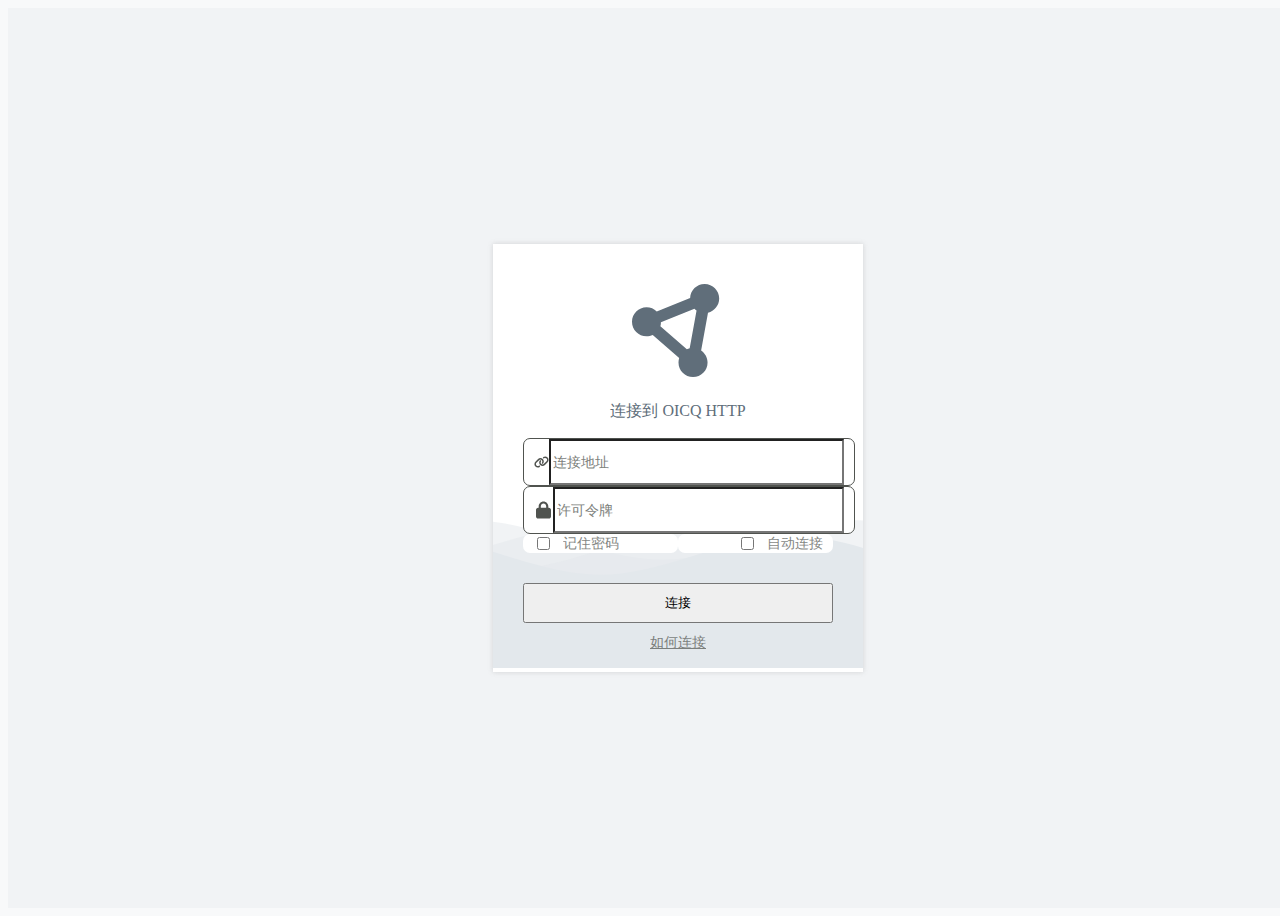
==== commit bb87a5f6: "生活不易 猫猫叹气" ====
--- a/index.html
+++ b/index.html
@@ -18,7 +18,7 @@
     <link rel="apple-touch-icon" href="src/icon-for-fuck-apple.png">
     <link rel="shortcut icon" href="src/icon.svg">
     <!-- 框架样式依赖 -->
-    <link rel="stylesheet" href="https://api.stapxs.cn/css/color-light.css">
+    <link rel="stylesheet" href="css/color/color-light.css">
     <link rel="stylesheet" href="https://api.stapxs.cn/bootstrap/bootstrap.min.css">
     <link rel="stylesheet" href="https://api.stapxs.cn/font-awesome/css/font-awesome.min.css">
     <link rel="stylesheet" href="https://api.stapxs.cn/font/fira_code.css">
@@ -140,18 +140,32 @@
                                 <svg xmlns="http://www.w3.org/2000/svg" viewBox="0 0 320 512"><path d="M310.6 361.4c12.5 12.5 12.5 32.75 0 45.25C304.4 412.9 296.2 416 288 416s-16.38-3.125-22.62-9.375L160 301.3L54.63 406.6C48.38 412.9 40.19 416 32 416S15.63 412.9 9.375 406.6c-12.5-12.5-12.5-32.75 0-45.25l105.4-105.4L9.375 150.6c-12.5-12.5-12.5-32.75 0-45.25s32.75-12.5 45.25 0L160 210.8l105.4-105.4c12.5-12.5 32.75-12.5 45.25 0s12.5 32.75 0 45.25l-105.4 105.4L310.6 361.4z"/></svg>
                             </div>
                         </div>
+                        <!-- 更多功能控件框 -->
+                        <div class="more-box" id="more-box">
+                            <div>
+                                <label>
+                                    <svg xmlns="http://www.w3.org/2000/svg" viewBox="0 0 512 512"><path d="M447.1 32h-384C28.64 32-.0091 60.65-.0091 96v320c0 35.35 28.65 64 63.1 64h384c35.35 0 64-28.65 64-64V96C511.1 60.65 483.3 32 447.1 32zM111.1 96c26.51 0 48 21.49 48 48S138.5 192 111.1 192s-48-21.49-48-48S85.48 96 111.1 96zM446.1 407.6C443.3 412.8 437.9 416 432 416H82.01c-6.021 0-11.53-3.379-14.26-8.75c-2.73-5.367-2.215-11.81 1.334-16.68l70-96C142.1 290.4 146.9 288 152 288s9.916 2.441 12.93 6.574l32.46 44.51l93.3-139.1C293.7 194.7 298.7 192 304 192s10.35 2.672 13.31 7.125l128 192C448.6 396 448.9 402.3 446.1 407.6z"/></svg>
+                                    <input id="choice-pic" type="file" style="display: none;" onchange="selectImgFile(this);showAddImgPan(true)">
+                                </label>
+                                <span>图片</span>
+                            </div>
+                            <div>
+                                <div onclick="showALoadFacePan()">
+                                    <svg xmlns="http://www.w3.org/2000/svg" viewBox="0 0 512 512"><path d="M0 256C0 114.6 114.6 0 256 0C397.4 0 512 114.6 512 256C512 397.4 397.4 512 256 512C114.6 512 0 397.4 0 256zM256.3 331.8C208.9 331.8 164.1 324.9 124.5 312.8C112.2 309 100.2 319.7 105.2 331.5C130.1 390.6 188.4 432 256.3 432C324.2 432 382.4 390.6 407.4 331.5C412.4 319.7 400.4 309 388.1 312.8C348.4 324.9 303.7 331.8 256.3 331.8H256.3zM176.4 176C158.7 176 144.4 190.3 144.4 208C144.4 225.7 158.7 240 176.4 240C194 240 208.4 225.7 208.4 208C208.4 190.3 194 176 176.4 176zM336.4 240C354 240 368.4 225.7 368.4 208C368.4 190.3 354 176 336.4 176C318.7 176 304.4 190.3 304.4 208C304.4 225.7 318.7 240 336.4 240z"/></svg>
+                                </div>
+                                <span>表情</span>
+                            </div>
+                        </div>
                         <!-- 发送控件 -->
                         <div style="display: flex;" class="controller">
-                            <label title="发送图片" onmouseout="showSelView(false);" onmouseover="showSelView(true);" class="ss-card" id="btn-img" data-select="false" onclick="selectImg();" style="height: 60px;margin-bottom: 0;transition: background .3s;cursor: pointer;background: var(--color-card-1);padding: 20px;min-height: unset;">
-                                <div class="btn-img-hover" id="btn-img-hover" style="opacity: 0;display: none;"><img></div>
-                                <svg style="width: 20px;height: 20px;margin-top: -7px;fill: var(--color-font);" style="transition: fill .3s;pointer-events: none;" xmlns="http://www.w3.org/2000/svg" viewBox="0 0 384 512"><path d="M224 128L224 0H48C21.49 0 0 21.49 0 48v416C0 490.5 21.49 512 48 512h288c26.51 0 48-21.49 48-48V160h-127.1C238.3 160 224 145.7 224 128zM96 224c17.67 0 32 14.33 32 32S113.7 288 96 288S64 273.7 64 256S78.33 224 96 224zM318.1 439.5C315.3 444.8 309.9 448 304 448h-224c-5.9 0-11.32-3.248-14.11-8.451c-2.783-5.201-2.479-11.52 .7949-16.42l53.33-80C122.1 338.7 127.1 336 133.3 336s10.35 2.674 13.31 7.125L160 363.2l45.35-68.03C208.3 290.7 213.3 288 218.7 288s10.35 2.674 13.31 7.125l85.33 128C320.6 428 320.9 434.3 318.1 439.5zM256 0v128h128L256 0z"/></svg>
-                                <input id="choice-pic" type="file" style="display: none;" onchange="selectImgFile()">
+                            <label id="more-box-button" onclick="showMoreBox()" title="更多功能" class="ss-card" id="btn-img" data-select="false" style="height: 60px;margin-bottom: 0;transition: background .3s;cursor: pointer;background: var(--color-card-1);padding: 20px;min-height: unset;">
+                                <svg style="transform: rotate(90deg);width: 20px;height: 20px;margin-top: -7px;fill: var(--color-font);transition: transform .3s;pointer-events: none;" xmlns="http://www.w3.org/2000/svg" viewBox="0 0 256 512"><path d="M192 448c-8.188 0-16.38-3.125-22.62-9.375l-160-160c-12.5-12.5-12.5-32.75 0-45.25l160-160c12.5-12.5 32.75-12.5 45.25 0s12.5 32.75 0 45.25L77.25 256l137.4 137.4c12.5 12.5 12.5 32.75 0 45.25C208.4 444.9 200.2 448 192 448z"/></svg>
                             </label>
                             <form id="send-box-form" style="display: flex;flex: 1;height: 60px;margin-left: 20px;" onsubmit="return sendMsg();">
                                 <div class="ss-card msg-box">
                                     <input id="send-box" type="text" autocomplete="off" oninput="mainInputChange(this)" onblur="mainInputOut(this)" ondrop="mainInputDrop(event, this)">
                                 </div>
-                                <button class="ss-card" title="发送" style="width: 60px;height: 60px;border: 0;margin-left: 20px;background: var(--color-main);">
+                                <button id="send-box-button" class="ss-card" title="发送" style="width: 60px;height: 60px;border: 0;margin-left: 20px;background: var(--color-main);">
                                     <svg style="fill: var(--color-font-r);width: 20px;height: 20px;margin-top: -4px;" xmlns="http://www.w3.org/2000/svg" viewBox="0 0 512 512"><path d="M511.6 36.86l-64 415.1c-1.5 9.734-7.375 18.22-15.97 23.05c-4.844 2.719-10.27 4.097-15.68 4.097c-4.188 0-8.319-.8154-12.29-2.472l-122.6-51.1l-50.86 76.29C226.3 508.5 219.8 512 212.8 512C201.3 512 192 502.7 192 491.2v-96.18c0-7.115 2.372-14.03 6.742-19.64L416 96l-293.7 264.3L19.69 317.5C8.438 312.8 .8125 302.2 .0625 289.1s5.469-23.72 16.06-29.77l448-255.1c10.69-6.109 23.88-5.547 34 1.406S513.5 24.72 511.6 36.86z"/></svg>
                                 </button>
                             </form>
@@ -253,7 +267,7 @@
         <div class="login-pan-bg" onclick="showUpdatePan(false)"></div>
         <div class="login-pan-card ss-card">
             <p>更新日志</p>
-            <div style="text-align: left;margin-top: 20px;background: var(--color-card-1);padding: 20px;border-radius: 7px;font-size: 0.9rem;max-height: 70vh;overflow-x: hidden;overflow-y: scroll;"><span id="update-info"></span></div>
+            <div style="text-align: left;margin-top: 20px;background: var(--color-card-1);padding: 20px;border-radius: 7px;font-size: 0.9rem;max-height: 40vh;overflow-x: hidden;overflow-y: scroll;"><span id="update-info"></span></div>
             <button class="ss-button" onclick="showUpdatePan(false)">知道了</button>
         </div>
     </div>
@@ -272,6 +286,28 @@
             <div onclick="changeImg(this)">
                 <svg xmlns="http://www.w3.org/2000/svg" viewBox="0 0 256 512"><path d="M64 448c-8.188 0-16.38-3.125-22.62-9.375c-12.5-12.5-12.5-32.75 0-45.25L178.8 256L41.38 118.6c-12.5-12.5-12.5-32.75 0-45.25s32.75-12.5 45.25 0l160 160c12.5 12.5 12.5 32.75 0 45.25l-160 160C80.38 444.9 72.19 448 64 448z"/></svg>
             </div>
+        </div>
+    </div>
+    <!-- 添加图片弹窗 -->
+    <div class="login-pan" id="add-img-pan" style="display: none;transition: opacity .3s;">
+        <div class="login-pan-bg" onclick="showAddImgPan(false)"></div>
+        <div class="imgadd-pan-card ss-card">
+            <p>添加图片</p>
+            <div id="img-show-pan" data-num="0"></div>
+            <input type="text" id="send-img-text" oninput="sendImgTextChange()" ondrop="mainInputDrop(event, this)">
+            <div>
+                <button class="ss-button" onclick="showAddImgPan(false)">取消</button>
+                <button class="ss-button" onclick="sendImgMsg()">发送</button>
+            </div>
+        </div>
+    </div>
+    <!-- 添加表情弹窗 -->
+    <div class="login-pan" id="add-face-pan" data-loaded="false" style="display: none;transition: opacity .3s;">
+        <div class="login-pan-bg" onclick="showPopPan('add-face-pan', false)" style="opacity: 0;"></div>
+        <div class="imgadd-pan-card ss-card" style="left: auto;right: 0;transform: translate(-40px, -50px);box-shadow: 0 0 5px var(--color-shader);">
+            <p>添加表情</p>
+            <div id="face-show-pan" class="face-show-pan"></div>
+            <button class="ss-button" style="width: 100%;height: 35px;" onclick="showPopPan('add-face-pan', false)">关闭</button>
         </div>
     </div>
     <!-- 右击菜单 -->
@@ -436,23 +472,33 @@
                             <a>换个心情 🎵 ~</a>
                         </div>
                         <div style="display: flex;flex: 0;margin-right: 5px;">
-                            <label class="ss-radio" title="坏猫黄" data-id="4">
+                            <!-- <label class="ss-radio" data-id="-1">
+                                <input type="radio" name="opt_color" id="opt_color_user" onclick="changeOpt(this);setUserColor();">
+                                <div style="background: var(--color-main);background-image: -webkit-linear-gradient(309deg, #ff0000, #e99f07, #dbe729, #61eb58, #3c8ee3, #221bdd, #8712df);--radio-size: 30px;margin-top: 1px;"><div style="margin-top: 1px;margin-right: 1px;"></div></div>
+                            </label>
+                            <input type="color" id="user_color_picker" onchange="colorPickChange(this)" style="opacity: 0;width: 0;height: 0;margin-top: 30px;margin-left: 10px;">
+                            <div style="margin: 0 10px 0 -1px;width: 1px;background: var(--color-font-1);transform: scaleY(.5);opacity: 0.7;border-radius: 1px;"></div> -->
+                            <label class="ss-radio" data-id="5">
+                                <input type="radio" name="opt_color" id="opt_color_5" onclick="changeOpt(this);setMainColor(this);">
+                                <div style="background: var(--color-main-5);"><div></div></div>
+                            </label>
+                            <label class="ss-radio" data-id="4">
                                 <input type="radio" name="opt_color" id="opt_color_4" onclick="changeOpt(this);setMainColor(this);">
                                 <div style="background: var(--color-main-4);"><div></div></div>
                             </label>
-                            <label class="ss-radio" title="林槐蓝" data-id="3">
+                            <label class="ss-radio" data-id="3">
                                 <input type="radio" name="opt_color" id="opt_color_3" onclick="changeOpt(this);setMainColor(this);">
                                 <div style="background: var(--color-main-3);"><div></div></div>
                             </label>
-                            <label class="ss-radio" title="天牧红" data-id="2">
+                            <label class="ss-radio" data-id="2">
                                 <input type="radio" name="opt_color" id="opt_color_2" onclick="changeOpt(this);setMainColor(this);">
                                 <div style="background: var(--color-main-2);"><div></div></div>
                             </label>
-                            <label class="ss-radio" title="玄素黑" data-id="1">
+                            <label class="ss-radio" data-id="1">
                                 <input type="radio" name="opt_color" id="opt_color_1" onclick="changeOpt(this);setMainColor(this);">
                                 <div style="background: var(--color-main-1);"><div></div></div>
                             </label>
-                            <label class="ss-radio" title="Zorin 蓝（默认）" data-id="0">
+                            <label class="ss-radio" data-id="0">
                                 <input type="radio" name="opt_color" id="opt_color_0" onclick="changeOpt(this);setMainColor(this);" checked>
                                 <div style="background: var(--color-main-0);"><div></div></div>
                             </label>
--- a/css/color/color-light.css
+++ b/css/color/color-light.css
@@ -0,0 +1,33 @@
+:root {
+    /* 卡片颜色 */
+    --color-bg: #F8F9FA;
+    --color-card: #FFFFFF;
+    --color-card-1: #F1F3F5;
+    --color-card-2: #e3e8ec;
+
+    --color-bg-rgb: 248, 249, 250;
+    --color-card-rgb: 255, 255, 255;
+
+    /* 字体颜色 */
+    --color-font: #50534F;
+    --color-font-1: #5c5f5a;
+    --color-font-2: #7d817c;
+
+    /* 字体颜色（反转） */
+    --color-font-r: var(--color-bg);
+    --color-font-1-r: var(--color-card);
+
+    /* 阴影颜色 */
+    --color-shader: #72727240;
+
+    /* 主题色 */
+    --color-main: #606E7A;
+
+    /* 内置主题色*/
+    --color-main-0: #606E7A;
+    --color-main-1: #92aa8a;
+    --color-main-2: #f0a1a8;
+    --color-main-3: #8076a3;
+    --color-main-4: #f9a633;
+    --color-main-5: #50534f;
+}--- a/css/chat.css
+++ b/css/chat.css
@@ -318,7 +318,7 @@
 .img-view > div:nth-child(3) > div {
     padding: 15px;
     pointer-events: auto;
-    background: var(--color-main);
+    background: var(--color-card);
     border-radius: 7px;
     margin: 20px;
     opacity: 0.7;
@@ -330,7 +330,7 @@
 .img-view > div:nth-child(3) > div svg {
     width: 25px;
     height: 25px;
-    fill: var(--color-font-r);
+    fill: var(--color-font);
 }
 .img-view > div:nth-child(3) > div.space {
     flex: 1;
@@ -413,21 +413,23 @@
 .menu {
     box-shadow: 0 0 5px var(--color-shader);
     max-width: 50%;
-    min-width: 10%;
     width: fit-content;
-    padding: 10px;
+    padding: 8px;
     transform: scaleY(0);
     transform-origin: top;
     transition: transform .1s;
+    background: rgba(var(--color-bg-rgb), .80);
+    backdrop-filter: blur(10px);
 }
 .menu div {
     display: flex;
-    padding: 10px 20px 10px 10px;
+    padding: 8px 4rem 8px 8px;
     border-radius: 7px;
     transition: background .3s, color .3s;
     fill: var(--color-font-2);
     margin: 2px 0;
     cursor: pointer;
+    align-items: center;
 }
 .menu div:hover {
     background: var(--color-main);
@@ -437,14 +439,15 @@
     fill: var(--color-font-r) !important;
 }
 .menu div svg {
-    height: 1rem;
-    width: 1rem;
+    height: 0.9rem;
+    width: 0.9rem;
     margin-right: 10px;
 }
 .menu div a {
-    line-height: 1rem;
+    line-height: 0.9rem;
     user-select: none;
     white-space: nowrap;
+    font-size: 0.9rem;
 }
 
 .resend-tips {
@@ -508,7 +511,7 @@
     margin-left: 50%;
     margin-top: 50vh;
     transform: translate(-50%, -50%);
-    height: 55vh;
+    height: 70vh;
     width: 50%;
     max-width: 780px;
     display: flex;
@@ -773,6 +776,9 @@
     transform: unset;
     max-width: unset;
 }
+.msg-top-menu-body > div {
+    padding: 0 4rem 0 8px;
+}
 .msg-top-menu-body svg {
     width: 1rem !important;
     height: 1rem !important;
--- a/css/view.css
+++ b/css/view.css
@@ -53,7 +53,7 @@
 }
 .friend-body > div > div {
     display: flex;
-    align-items: center;
+    align-items: flex-start;
 }
 .friend-body > div > div a {
     font-size: 0.9rem;
@@ -270,4 +270,150 @@
     color: var(--color-font-2);
     font-size: 0.9rem;
     margin-right: 10px;
+}
+
+.imgadd-pan-card {
+    position: absolute;
+    width: calc(100% - 40px);
+    max-width: 310px;
+    left: 50%;
+    top: 50%;
+    transform: translate(-50%, -50%);
+    text-align: center;
+}
+.imgadd-pan-card > p {
+    color: var(--color-main);
+}
+.imgadd-pan-card > input {
+    width: calc(100% - 20px);
+    height: 40px;
+    outline: none;
+    border: 2px solid var(--color-card-2);
+    border-radius: 7px;
+    transition: border .3s;
+    background: transparent;
+    margin: 20px 10px 0 10px;
+    padding: 0 10px;
+}
+.imgadd-pan-card > input:focus {
+    border: 2px solid var(--color-main);
+}
+.imgadd-pan-card > div:last-child {
+    margin-top: 15px;
+}
+.imgadd-pan-card > div:last-child > button {
+    margin: 5px;
+    width: calc(50% - 20px);
+}
+.imgadd-pan-card > div:last-child > button:first-child {
+    background: var(--color-card-1);
+    color: var(--color-font);
+}
+.imgadd-pan-card > div:not(:last-child) {
+    height: 200px;
+    border-radius: 7px;
+    width: calc(100% - 20px);
+    margin: 0 10px;
+    display: flex;
+    flex-direction: row;
+    flex-wrap: wrap;
+    overflow-x: hidden;
+}
+
+.imgadd-pan-card > div:not(:last-child) > div {
+    background-repeat: no-repeat;
+    background-position: center;
+    cursor: pointer;
+}
+.img-show-item-1 {
+    width: 100%;
+    height: 100%;
+}
+.img-show-item-2 {
+    width: 50%;
+    height: 100%;
+}
+.img-show-item-3,
+.img-show-item-4,
+.img-show-item-5 {
+    width: 50%;
+    height: 50%;
+}
+.img-show-item-add {
+    background-color: var(--color-card-1);
+    display: flex;
+    flex-direction: column;
+    align-items: center;
+    justify-content: center;
+}
+.img-show-item-add > svg {
+    width: 30%;
+    fill: var(--color-font-2);
+    opacity: 0.3;
+}
+
+.more-box {
+    border-radius: 7px;
+    display: flex;
+    flex-direction: row;
+    justify-content: center;
+    background: var(--color-card-1);
+    overflow-x: scroll;
+    overflow-y: hidden;
+    height: 0;
+    transition: height .2s;
+}
+.more-box > div {
+    margin: 20px 10px 10px 10px;
+}
+.more-box > div > span {
+    display: inline-block;
+    margin-top: 5px;
+    font-size: 0.7rem;
+    width: 100%;
+    text-align: center;
+    color: var(--color-font-2);
+}
+.more-box > div > div,
+.more-box > div > label {
+    background: var(--color-card-2);
+    border-radius: 50%;
+    width: 40px;
+    height: 40px;
+    padding: 12px;
+    cursor: pointer;
+    display: flex;
+}
+.more-box > div > label {
+    margin: 0 !important;
+}
+.more-box > div > div > svg,
+.more-box > div > label > svg {
+    fill: var(--color-font-2);
+}
+
+.face-show-pan {
+    display: flex;
+    flex-wrap: wrap;
+    justify-content: center;
+    max-height: 30vh;
+    overflow-y: scroll;
+    background: var(--color-card-1);
+    padding: 5px;
+    margin: 0 0 20px 0 !important;
+    width: 100% !important;
+}
+
+.face-show-pan > div {
+    background: var(--color-card-2);
+    border-radius: 50%;
+    padding: 10px;
+    margin: 5px;
+    width: 40px;
+    height: 40px;
+}
+.face-show-pan > div > img {
+    width: 20px;
+    height: 20px;
+    margin-top: -9px;
 }--- a/css/msg.css
+++ b/css/msg.css
@@ -105,12 +105,11 @@
     flex-direction: row;
     height: calc(1rem + 20px);
     overflow: hidden;
-}
-.msg-replay svg {
-    margin-top: 4px;
+    align-items: center;
 }
 .msg-replay span {
     flex: 1;
+    overflow: hidden;
 }
 
 .note-base {
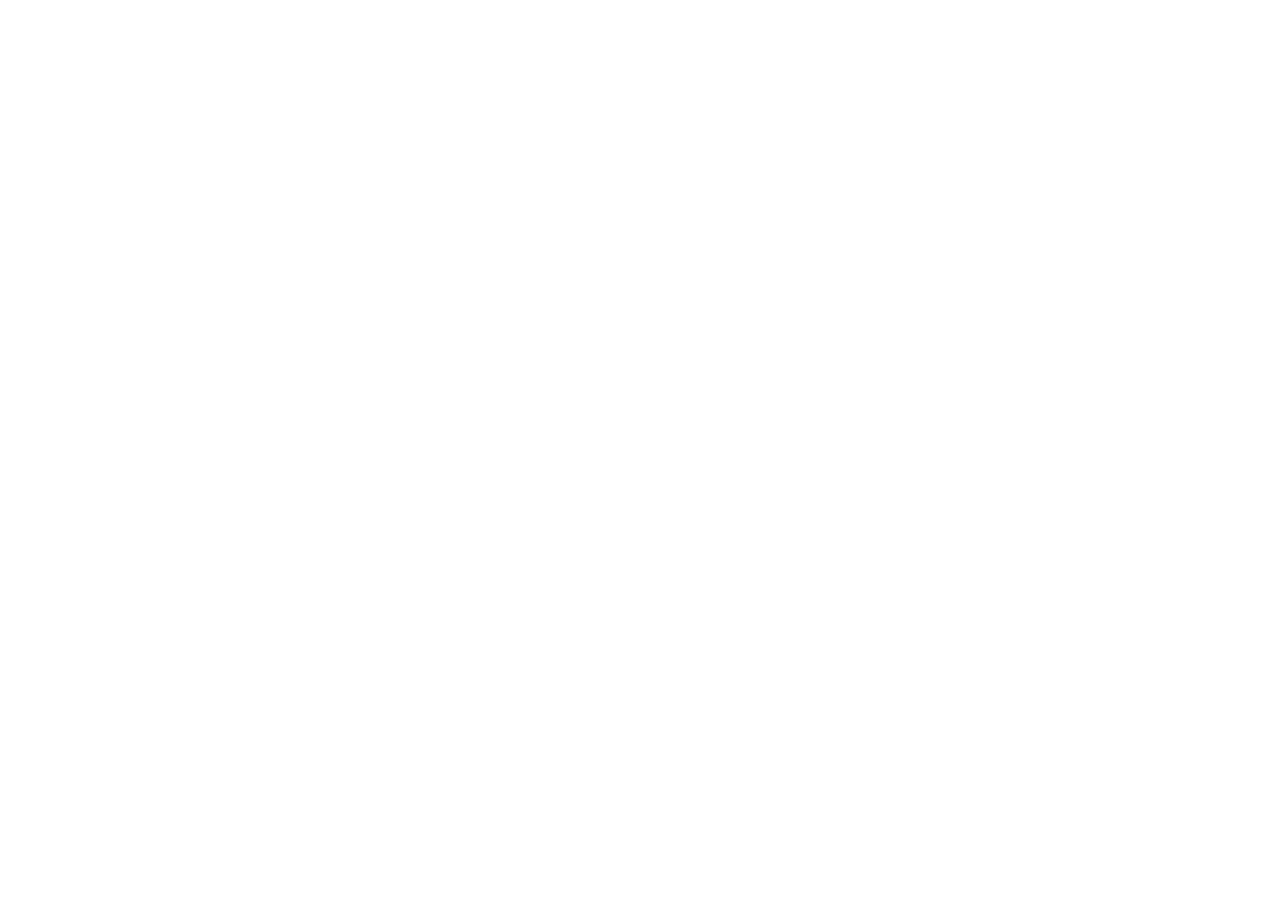
==== commit 635dc36a: "vue~ 香香的 vue~ :sparkles: 全新 Stapxs QQ Lite 震撼来袭，基于 vue2 :sparkles: 完成了标签卡切换逻辑 :sparkles: 完成了基础连接逻辑 :" ====
--- a/index.html
+++ b/index.html
@@ -1,744 +1,23 @@
 <!DOCTYPE html>
-<html lang="zh-cmn-Hans">
-
-<head>
-    <!-- 标题 -->
+<html>
+  <head>
+    <meta charset="utf-8">
+    <meta name="viewport" content="width=device-width,initial-scale=1.0">
     <title>Stapxs QQ Lite</title>
 
-    <!-- 页面信息 -->
-    <meta http-equiv="Content-Type" content="text/html; charset=utf-8">
-    <meta name="viewport" content="width=device-width, initial-scale=1.0, maximum-scale=1.0, user-scalable=0">
-    <meta name="apple-mobile-web-app-capable" content="yes">
-    <meta name="apple-mobile-web-app-status-bar-style" content="black">
-    <meta name="format-detection" content="telephone=no">
-    <meta name="theme-color" content="#313D43">
-    <meta name="referrer" content="always" id="referrer">
-    <!-- 应用信息 -->
-    <link rel="manifest" href="manifest.json">
-    <link rel="apple-touch-icon" href="src/icon-for-fuck-apple.png">
-    <link rel="shortcut icon" href="src/icon.svg">
-    <!-- 框架样式依赖 -->
-    <link rel="stylesheet" href="css/color/color-light.css">
-    <link rel="stylesheet" href="https://api.stapxs.cn/bootstrap/bootstrap.min.css">
-    <link rel="stylesheet" href="https://api.stapxs.cn/font-awesome/css/font-awesome.min.css">
-    <link rel="stylesheet" href="https://api.stapxs.cn/font/fira_code.css">
-    <link rel="stylesheet" href="https://api.stapxs.cn/css/style.css">
-    <!-- 页面样式依赖 -->
-    <link rel="stylesheet" href="css/chat.css">
-    <link rel="stylesheet" href="css/view.css">
-    <link rel="stylesheet" href="css/msg.css">
-    <!-- 外部功能依赖 -->
-    <script src="https://api.stapxs.cn/js/main.js"></script>
-    <script src="src/js/clipboard.min.js"></script>
-    <!-- 页面功能依赖 -->
-    <script src="js/util.js"></script>
-    <script src="js/impl/notice_fun.js"></script>
-    <script src="js/impl/msg_fun.js"></script>
-    <script src="js/chat.js"></script>
-    <script src="js/ws.js"></script>
-</head>
+    <!-- Border Card UI -->
+    <link rel="stylesheet" href="https://stapxs.github.io/Border-Card-UI/css/style.css">
+    <link rel="stylesheet" href="https://stapxs.github.io/Border-Card-UI/css/color-light.css">
 
-<body style="background: var(--color-bg);color: var(--color-font)">
-<div style="display: flex;flex-direction: column;height: 100vh;overflow: hidden;">
-    <div class="container-lg main-body" style="flex: 1;" id="main-body">
-        <div class="main-view" id="main-view">
-            <!-- 主框架 -->
-            <div class="msg-view ss-card" id="msg-view">
-                <!-- 左列表 -->
-                <div class="friend-list" id="friend-list">
-                    <!-- 用户信息区 -->
-                    <div class="main-body" style="height: 90px;overflow: hidden;background: var(--color-main);border-radius: 7px 7px 0 0;padding: 20px;display: flex;color: var(--color-font-1-r);">
-                        <img id="main-src" style="width: 50px;height: 50px;border-radius: 100%;background: var(--color-card-1);" alt="我的头像">
-                        <div style="margin-left: 15px;flex: 1;">
-                            <p id="main-name" style="font-size: 1.1rem;margin-bottom: 0;font-weight: bold;"></p>
-                        </div>
-                        <div style="width: 50px;height: 50px;background: #0000002e;border-radius: 100%;padding: 13px 14px;cursor: pointer;" onclick="showOpt(true)">
-                            <svg style="fill: var(--color-font-1-r);width: 20px;margin-top: -3px;margin-left: 1px;" xmlns="http://www.w3.org/2000/svg" viewBox="0 0 512 512"><path d="M495.9 166.6C499.2 175.2 496.4 184.9 489.6 191.2L446.3 230.6C447.4 238.9 448 247.4 448 256C448 264.6 447.4 273.1 446.3 281.4L489.6 320.8C496.4 327.1 499.2 336.8 495.9 345.4C491.5 357.3 486.2 368.8 480.2 379.7L475.5 387.8C468.9 398.8 461.5 409.2 453.4 419.1C447.4 426.2 437.7 428.7 428.9 425.9L373.2 408.1C359.8 418.4 344.1 427 329.2 433.6L316.7 490.7C314.7 499.7 307.7 506.1 298.5 508.5C284.7 510.8 270.5 512 255.1 512C241.5 512 227.3 510.8 213.5 508.5C204.3 506.1 197.3 499.7 195.3 490.7L182.8 433.6C167 427 152.2 418.4 138.8 408.1L83.14 425.9C74.3 428.7 64.55 426.2 58.63 419.1C50.52 409.2 43.12 398.8 36.52 387.8L31.84 379.7C25.77 368.8 20.49 357.3 16.06 345.4C12.82 336.8 15.55 327.1 22.41 320.8L65.67 281.4C64.57 273.1 64 264.6 64 256C64 247.4 64.57 238.9 65.67 230.6L22.41 191.2C15.55 184.9 12.82 175.3 16.06 166.6C20.49 154.7 25.78 143.2 31.84 132.3L36.51 124.2C43.12 113.2 50.52 102.8 58.63 92.95C64.55 85.8 74.3 83.32 83.14 86.14L138.8 103.9C152.2 93.56 167 84.96 182.8 78.43L195.3 21.33C197.3 12.25 204.3 5.04 213.5 3.51C227.3 1.201 241.5 0 256 0C270.5 0 284.7 1.201 298.5 3.51C307.7 5.04 314.7 12.25 316.7 21.33L329.2 78.43C344.1 84.96 359.8 93.56 373.2 103.9L428.9 86.14C437.7 83.32 447.4 85.8 453.4 92.95C461.5 102.8 468.9 113.2 475.5 124.2L480.2 132.3C486.2 143.2 491.5 154.7 495.9 166.6V166.6zM256 336C300.2 336 336 300.2 336 255.1C336 211.8 300.2 175.1 256 175.1C211.8 175.1 176 211.8 176 255.1C176 300.2 211.8 336 256 336z"/></svg>                        </div>
-                    </div>
-                    <!-- 转发提示控件 -->
-                    <div class="resend-tips" id="resend-tips" style="height: 0;" data-onresend="false">
-                        <div><svg xmlns="http://www.w3.org/2000/svg" viewBox="0 0 512 512"><path d="M256 0C114.6 0 0 114.6 0 256s114.6 256 256 256s256-114.6 256-256S397.4 0 256 0zM256 128c17.67 0 32 14.33 32 32c0 17.67-14.33 32-32 32S224 177.7 224 160C224 142.3 238.3 128 256 128zM296 384h-80C202.8 384 192 373.3 192 360s10.75-24 24-24h16v-64H224c-13.25 0-24-10.75-24-24S210.8 224 224 224h32c13.25 0 24 10.75 24 24v88h16c13.25 0 24 10.75 24 24S309.3 384 296 384z"/></svg></div>
-                        <a>选择要转发的联系人：</a>
-                        <div style="padding: 16px;cursor: pointer;" onclick="cancelResend()"><svg xmlns="http://www.w3.org/2000/svg" viewBox="0 0 320 512"><path d="M310.6 361.4c12.5 12.5 12.5 32.75 0 45.25C304.4 412.9 296.2 416 288 416s-16.38-3.125-22.62-9.375L160 301.3L54.63 406.6C48.38 412.9 40.19 416 32 416S15.63 412.9 9.375 406.6c-12.5-12.5-12.5-32.75 0-45.25l105.4-105.4L9.375 150.6c-12.5-12.5-12.5-32.75 0-45.25s32.75-12.5 45.25 0L160 210.8l105.4-105.4c12.5-12.5 32.75-12.5 45.25 0s12.5 32.75 0 45.25l-105.4 105.4L310.6 361.4z"/></svg></div>
-                    </div>
-                    <!-- 搜索框 -->
-                    <div class="friend-search">
-                        <input id="seach-input" placeholder="搜索列表 ……" oninput="cancelSearch()">
-                        <div onclick="searchInList();" title="搜索"><svg xmlns="http://www.w3.org/2000/svg" viewBox="0 0 512 512"><path d="M500.3 443.7l-119.7-119.7c27.22-40.41 40.65-90.9 33.46-144.7C401.8 87.79 326.8 13.32 235.2 1.723C99.01-15.51-15.51 99.01 1.724 235.2c11.6 91.64 86.08 166.7 177.6 178.9c53.8 7.189 104.3-6.236 144.7-33.46l119.7 119.7c15.62 15.62 40.95 15.62 56.57 0C515.9 484.7 515.9 459.3 500.3 443.7zM79.1 208c0-70.58 57.42-128 128-128s128 57.42 128 128c0 70.58-57.42 128-128 128S79.1 278.6 79.1 208z"/></svg></div>
-                        <div onclick="reloadList();" title="重新加载列表"><svg xmlns="http://www.w3.org/2000/svg" viewBox="0 0 512 512"><path d="M449.9 39.96l-48.5 48.53C362.5 53.19 311.4 32 256 32C161.5 32 78.59 92.34 49.58 182.2c-5.438 16.81 3.797 34.88 20.61 40.28c16.97 5.5 34.86-3.812 40.3-20.59C130.9 138.5 189.4 96 256 96c37.96 0 73 14.18 100.2 37.8L311.1 178C295.1 194.8 306.8 223.4 330.4 224h146.9C487.7 223.7 496 215.3 496 204.9V59.04C496 34.99 466.9 22.95 449.9 39.96zM441.8 289.6c-16.94-5.438-34.88 3.812-40.3 20.59C381.1 373.5 322.6 416 256 416c-37.96 0-73-14.18-100.2-37.8L200 334C216.9 317.2 205.2 288.6 181.6 288H34.66C24.32 288.3 16 296.7 16 307.1v145.9c0 24.04 29.07 36.08 46.07 19.07l48.5-48.53C149.5 458.8 200.6 480 255.1 480c94.45 0 177.4-60.34 206.4-150.2C467.9 313 458.6 294.1 441.8 289.6z"/></svg></div>
-                    </div>
-                    <!-- 搜索结果区 -->
-                    <div id="friend-search-body" class="friend-search-body" style="display: none;"></div>
-                    <!-- 好友和群列表 -->
-                    <div id="friend-list-body" style="overflow-y: scroll;overflow-x: hidden;flex: 1;"></div>
-                </div>
-                <!-- 填充架构 -->
-                <div class="body-inn"></div>
-                <!-- 消息主框架 -->
-                <div class="msg-view-body" style="flex: 1;display: flex;flex-direction: column;padding: 0 0 0 20px;">
-                    <!-- 消息主框架遮罩 -->
-                    <div class="main-msg-mask" id="msg-view-mask"></div>
-                    <!-- 合并转发预览区 -->
-                    <div class="forward-msg container-lg" id="forward-msg">
-                        <div id="forward-msg-bg" class="forward-msg-bg" onclick="closeForwardBody()"></div>
-                        <div class="forward-msg-body" style="width: 0;" id="forward-msg-body">
-                            <svg xmlns="http://www.w3.org/2000/svg" viewBox="0 0 512 512"><path d="M511.1 63.1v287.1c0 35.25-28.75 63.1-64 63.1h-144l-124.9 93.68c-7.875 5.75-19.12 .0497-19.12-9.7v-83.98h-96c-35.25 0-64-28.75-64-63.1V63.1c0-35.25 28.75-63.1 64-63.1h384C483.2 0 511.1 28.75 511.1 63.1z"></path></svg>
-                            <a>合并消息</a>
-                            <svg onclick="closeForwardBody()" style="float: right;margin: 33px;" xmlns="http://www.w3.org/2000/svg" viewBox="0 0 320 512"><path d="M310.6 361.4c12.5 12.5 12.5 32.75 0 45.25C304.4 412.9 296.2 416 288 416s-16.38-3.125-22.62-9.375L160 301.3L54.63 406.6C48.38 412.9 40.19 416 32 416S15.63 412.9 9.375 406.6c-12.5-12.5-12.5-32.75 0-45.25l105.4-105.4L9.375 150.6c-12.5-12.5-12.5-32.75 0-45.25s32.75-12.5 45.25 0L160 210.8l105.4-105.4c12.5-12.5 32.75-12.5 45.25 0s12.5 32.75 0 45.25l-105.4 105.4L310.6 361.4z"></path></svg>
-                            <div id="forward-msg-body-inn" style="margin-right: 7px;height: calc(100vh - 140px);overflow-y: scroll;overflow-x: hidden;padding: 0 20px;"></div>
-                        </div>
-                    </div>
-                    <!-- 消息顶栏 -->
-                    <div class="msg-hander" style="display: none;" id="msg-hander">
-                        <div class="back-btn" title="返回" id="change-view-btn" data-icon="right" onclick="changeView()">
-                            <svg style="transition: transform .3s;width: 8px;margin-left: 11px;" xmlns="http://www.w3.org/2000/svg" viewBox="0 0 256 512"><path d="M64 448c-8.188 0-16.38-3.125-22.62-9.375c-12.5-12.5-12.5-32.75 0-45.25L178.8 256L41.38 118.6c-12.5-12.5-12.5-32.75 0-45.25s32.75-12.5 45.25 0l160 160c12.5 12.5 12.5 32.75 0 45.25l-160 160C80.38 444.9 72.19 448 64 448z"/></svg>
-                        </div><a></a>
-                        <div style="width: auto;cursor: pointer;" onclick="document.getElementById('msg-body').scrollTop = document.getElementById('msg-body').scrollHeight">
-                            <svg style="width: 10px;margin-top: -3px;" xmlns="http://www.w3.org/2000/svg" viewBox="0 0 448 512"><path d="M224 416c-8.188 0-16.38-3.125-22.62-9.375l-192-192c-12.5-12.5-12.5-32.75 0-45.25s32.75-12.5 45.25 0L224 338.8l169.4-169.4c12.5-12.5 32.75-12.5 45.25 0s12.5 32.75 0 45.25l-192 192C240.4 412.9 232.2 416 224 416z"/></svg>
-                            <a style="font-size: 10px;margin-left: 5px;margin-right: 10px;margin-top: 6px;display: inline-block;">回到底部</a>
-                        </div>
-                        <div style="cursor: pointer;" onclick="openTopMenu()">
-                            <svg xmlns="http://www.w3.org/2000/svg" viewBox="0 0 128 512"><path d="M64 360C94.93 360 120 385.1 120 416C120 446.9 94.93 472 64 472C33.07 472 8 446.9 8 416C8 385.1 33.07 360 64 360zM64 200C94.93 200 120 225.1 120 256C120 286.9 94.93 312 64 312C33.07 312 8 286.9 8 256C8 225.1 33.07 200 64 200zM64 152C33.07 152 8 126.9 8 96C8 65.07 33.07 40 64 40C94.93 40 120 65.07 120 96C120 126.9 94.93 152 64 152z"/></svg>
-                            <div class="msg-top-menu" id="msg-top-menu" style="transform: scaleY(0);">
-                                <div class="ss-card menu msg-top-menu-body" id="msg-top-menu-body">
-                                    <div onclick="addTopBody()" id="msg-top">
-                                        <svg xmlns="http://www.w3.org/2000/svg" viewBox="0 0 384 512"><path d="M352 352c-8.188 0-16.38-3.125-22.62-9.375L192 205.3l-137.4 137.4c-12.5 12.5-32.75 12.5-45.25 0s-12.5-32.75 0-45.25l160-160c12.5-12.5 32.75-12.5 45.25 0l160 160c12.5 12.5 12.5 32.75 0 45.25C368.4 348.9 360.2 352 352 352z"/></svg>
-                                        <a>列表置顶</a>
-                                    </div>
-                                    <div onclick="addTopBody(false)" id="msg-untop">
-                                        <svg xmlns="http://www.w3.org/2000/svg" viewBox="0 0 384 512"><path d="M352 352c-8.188 0-16.38-3.125-22.62-9.375L192 205.3l-137.4 137.4c-12.5 12.5-32.75 12.5-45.25 0s-12.5-32.75 0-45.25l160-160c12.5-12.5 32.75-12.5 45.25 0l160 160c12.5 12.5 12.5 32.75 0 45.25C368.4 348.9 360.2 352 352 352z"/></svg>
-                                        <a>取消置顶</a>
-                                    </div>
-                                </div>
-                            </div>
-                        </div>
-                    </div>
-                    <!-- 状态提示区 -->
-                    <div class="run-statue" id="run-statue"></div>
-                    <!-- 消息显示区 -->
-                    <div class="msg-body" id="msg-body" onscroll="msgBodyScroll()"></div>
-                    <!-- 发送控件区 -->
-                    <div class="sender">
-                        <!-- 通用填充控件 -->
-                        <div class="sender-view-box" id="sender-view-box" contenteditable="true" onblur="openSenderView(false)"></div>
-                        <!-- 多选控件 -->
-                        <div class="resender" id="resender" style="height: 0;" data-onchoice="false">
-                            <div>
-                                <div><svg xmlns="http://www.w3.org/2000/svg" viewBox="0 0 512 512"><path d="M503.7 226.2l-176 151.1c-15.38 13.3-39.69 2.545-39.69-18.16V272.1C132.9 274.3 66.06 312.8 111.4 457.8c5.031 16.09-14.41 28.56-28.06 18.62C39.59 444.6 0 383.8 0 322.3c0-152.2 127.4-184.4 288-186.3V56.02c0-20.67 24.28-31.46 39.69-18.16l176 151.1C514.8 199.4 514.8 216.6 503.7 226.2z"/></svg></div>
-                                <a>转发</a>
-                            </div>
-                            <div onclick="cancelChoice()">
-                                <div><svg style="margin-left: -3px;margin-top: -5px;width: 25px;height: 25px;" xmlns="http://www.w3.org/2000/svg" viewBox="0 0 320 512"><path d="M310.6 361.4c12.5 12.5 12.5 32.75 0 45.25C304.4 412.9 296.2 416 288 416s-16.38-3.125-22.62-9.375L160 301.3L54.63 406.6C48.38 412.9 40.19 416 32 416S15.63 412.9 9.375 406.6c-12.5-12.5-12.5-32.75 0-45.25l105.4-105.4L9.375 150.6c-12.5-12.5-12.5-32.75 0-45.25s32.75-12.5 45.25 0L160 210.8l105.4-105.4c12.5-12.5 32.75-12.5 45.25 0s12.5 32.75 0 45.25l-105.4 105.4L310.6 361.4z"/></svg></div>
-                                <a>取消</a>
-                            </div>
-                        </div>
-                        <!-- 回复提示控件 -->
-                        <div class="replyer" id="replyer">
-                            <svg xmlns="http://www.w3.org/2000/svg" viewBox="0 0 512 512"><path d="M8.31 189.9l176-151.1c15.41-13.3 39.69-2.509 39.69 18.16v80.05C384.6 137.9 512 170.1 512 322.3c0 61.44-39.59 122.3-83.34 154.1c-13.66 9.938-33.09-2.531-28.06-18.62c45.34-145-21.5-183.5-176.6-185.8v87.92c0 20.7-24.31 31.45-39.69 18.16l-176-151.1C-2.753 216.6-2.784 199.4 8.31 189.9z"/></svg>
-                            <a id="replyer-txt"></a>
-                            <div onclick="cancelReply()">
-                                <svg xmlns="http://www.w3.org/2000/svg" viewBox="0 0 320 512"><path d="M310.6 361.4c12.5 12.5 12.5 32.75 0 45.25C304.4 412.9 296.2 416 288 416s-16.38-3.125-22.62-9.375L160 301.3L54.63 406.6C48.38 412.9 40.19 416 32 416S15.63 412.9 9.375 406.6c-12.5-12.5-12.5-32.75 0-45.25l105.4-105.4L9.375 150.6c-12.5-12.5-12.5-32.75 0-45.25s32.75-12.5 45.25 0L160 210.8l105.4-105.4c12.5-12.5 32.75-12.5 45.25 0s12.5 32.75 0 45.25l-105.4 105.4L310.6 361.4z"/></svg>
-                            </div>
-                        </div>
-                        <!-- 更多功能控件框 -->
-                        <div class="more-box" id="more-box">
-                            <div>
-                                <label>
-                                    <svg xmlns="http://www.w3.org/2000/svg" viewBox="0 0 512 512"><path d="M447.1 32h-384C28.64 32-.0091 60.65-.0091 96v320c0 35.35 28.65 64 63.1 64h384c35.35 0 64-28.65 64-64V96C511.1 60.65 483.3 32 447.1 32zM111.1 96c26.51 0 48 21.49 48 48S138.5 192 111.1 192s-48-21.49-48-48S85.48 96 111.1 96zM446.1 407.6C443.3 412.8 437.9 416 432 416H82.01c-6.021 0-11.53-3.379-14.26-8.75c-2.73-5.367-2.215-11.81 1.334-16.68l70-96C142.1 290.4 146.9 288 152 288s9.916 2.441 12.93 6.574l32.46 44.51l93.3-139.1C293.7 194.7 298.7 192 304 192s10.35 2.672 13.31 7.125l128 192C448.6 396 448.9 402.3 446.1 407.6z"/></svg>
-                                    <input id="choice-pic" type="file" style="display: none;" onchange="selectImgFile(this);showAddImgPan(true)">
-                                </label>
-                                <span>图片</span>
-                            </div>
-                            <div>
-                                <div onclick="showALoadFacePan()">
-                                    <svg xmlns="http://www.w3.org/2000/svg" viewBox="0 0 512 512"><path d="M0 256C0 114.6 114.6 0 256 0C397.4 0 512 114.6 512 256C512 397.4 397.4 512 256 512C114.6 512 0 397.4 0 256zM256.3 331.8C208.9 331.8 164.1 324.9 124.5 312.8C112.2 309 100.2 319.7 105.2 331.5C130.1 390.6 188.4 432 256.3 432C324.2 432 382.4 390.6 407.4 331.5C412.4 319.7 400.4 309 388.1 312.8C348.4 324.9 303.7 331.8 256.3 331.8H256.3zM176.4 176C158.7 176 144.4 190.3 144.4 208C144.4 225.7 158.7 240 176.4 240C194 240 208.4 225.7 208.4 208C208.4 190.3 194 176 176.4 176zM336.4 240C354 240 368.4 225.7 368.4 208C368.4 190.3 354 176 336.4 176C318.7 176 304.4 190.3 304.4 208C304.4 225.7 318.7 240 336.4 240z"/></svg>
-                                </div>
-                                <span>表情</span>
-                            </div>
-                        </div>
-                        <!-- 发送控件 -->
-                        <div style="display: flex;" class="controller">
-                            <label id="more-box-button" onclick="showMoreBox()" title="更多功能" class="ss-card" id="btn-img" data-select="false" style="height: 60px;margin-bottom: 0;transition: background .3s;cursor: pointer;background: var(--color-card-1);padding: 20px;min-height: unset;">
-                                <svg style="transform: rotate(90deg);width: 20px;height: 20px;margin-top: -7px;fill: var(--color-font);transition: transform .3s;pointer-events: none;" xmlns="http://www.w3.org/2000/svg" viewBox="0 0 256 512"><path d="M192 448c-8.188 0-16.38-3.125-22.62-9.375l-160-160c-12.5-12.5-12.5-32.75 0-45.25l160-160c12.5-12.5 32.75-12.5 45.25 0s12.5 32.75 0 45.25L77.25 256l137.4 137.4c12.5 12.5 12.5 32.75 0 45.25C208.4 444.9 200.2 448 192 448z"/></svg>
-                            </label>
-                            <form id="send-box-form" style="display: flex;flex: 1;height: 60px;margin-left: 20px;" onsubmit="return sendMsg();">
-                                <div class="ss-card msg-box">
-                                    <input id="send-box" type="text" autocomplete="off" oninput="mainInputChange(this)" onblur="mainInputOut(this)" ondrop="mainInputDrop(event, this)">
-                                </div>
-                                <button id="send-box-button" class="ss-card" title="发送" style="width: 60px;height: 60px;border: 0;margin-left: 20px;background: var(--color-main);">
-                                    <svg style="fill: var(--color-font-r);width: 20px;height: 20px;margin-top: -4px;" xmlns="http://www.w3.org/2000/svg" viewBox="0 0 512 512"><path d="M511.6 36.86l-64 415.1c-1.5 9.734-7.375 18.22-15.97 23.05c-4.844 2.719-10.27 4.097-15.68 4.097c-4.188 0-8.319-.8154-12.29-2.472l-122.6-51.1l-50.86 76.29C226.3 508.5 219.8 512 212.8 512C201.3 512 192 502.7 192 491.2v-96.18c0-7.115 2.372-14.03 6.742-19.64L416 96l-293.7 264.3L19.69 317.5C8.438 312.8 .8125 302.2 .0625 289.1s5.469-23.72 16.06-29.77l448-255.1c10.69-6.109 23.88-5.547 34 1.406S513.5 24.72 511.6 36.86z"/></svg>
-                                </button>
-                            </form>
-                        </div>
-                    </div>
-                </div>
-            </div>
-        </div>
-    </div>
-    <!-- 页脚 -->
-    <footer class="container-lg main-body" id="footer" style="transition: transform .5s;">
-        <div class="ss-card">
-            <header>
-                Stapxs QQ Lite
-            </header>
-            <span>Copyright © 2020 - 2022 Stapx Steve [ 林槐 ]</span><br>
-            <div style="float: right;margin-top: -44px;">
-                <svg style="width: 50px;" xmlns="http://www.w3.org/2000/svg" viewBox="0 0 274 259">
-                    <g id="圖層_2" data-name="圖層 2">
-                        <g id="本体">
-                            <rect class="cls-1" x="19" y="167" width="28" height="28" />
-                            <rect class="cls-1" x="62" y="181" width="14" height="14" />
-                            <rect class="cls-1" x="89" y="163" width="14" height="14" />
-                            <rect class="cls-1" x="62" y="63" width="14" height="14" />
-                            <rect class="cls-1" x="82" y="85" width="14" height="14" />
-                            <rect class="cls-1" x="114" y="66" width="28" height="28" />
-                            <polygon class="cls-1"
-                                     points="112.54 153.5 33.5 153.5 33.5 106.5 155 106.5 155.5 106.5 159.37 106.5 159.46 207.5 159.5 254.36 159.5 254.46 144.5 254.47 144.5 254.37 144.5 238.5 116.5 238.5 116.5 254.4 116.5 254.5 112.63 254.5 112.63 254.4 3.54 254.5 3.5 207.64 112.59 207.54 112.54 153.5" />
-                            <polygon class="cls-1"
-                                     points="183.51 114.5 198.5 114.5 198.5 130.5 198.5 131.49 269.5 131.42 269.48 103.5 219.5 103.55 219.5 85.47 269.5 85.42 269.5 84.5 269.5 36.42 269.5 20.5 269.48 20.5 251.5 20.5 251.5 5.52 251.5 5.5 232.5 5.5 232.5 5.53 183.5 5.58 183.53 36.5 232.5 36.45 232.5 54.53 219.5 54.55 219.5 54.5 182.5 54.5 182.5 114.5 183.51 114.5" />
-                            <rect class="cls-1" x="242" y="153" width="28" height="28" />
-                            <rect class="cls-1" x="183" y="240" width="14" height="14" />
-                            <rect class="cls-1" x="204" y="166" width="26" height="14" />
-                            <rect class="cls-1" x="183" y="190" width="14" height="41" />
-                            <polygon class="cls-1"
-                                     points="269.5 189.5 269.5 230.62 245.62 254.5 203.5 254.5 203.5 189.5 269.5 189.5" />
-                            <rect class="cls-1" width="8" height="8" />
-                            <rect class="cls-1" x="266" y="251" width="8" height="8" />
-                            <polygon class="cls-1"
-                                     points="3.5 33.16 30.77 5.5 50.5 5.5 145.5 5.5 145.5 19.5 159.5 19.5 159.5 52.5 50.5 52.5 50.5 153.5 3.5 153.5 3.5 52.5 3.5 33.16" />
-                        </g>
-                    </g>
-                </svg>
-            </div>
-        </div>
-        <div>
-        </div>
-    </footer>
+    <script>
+      is_auto_dark = true
+    </script>
+  </head>
+  <body>
+    <div id="app"></div>
+  </body>
 
-    <!-- 登录弹窗 -->
-    <div class="login-pan" id="login-pan">
-        <div class="login-pan-bg" style="background: var(--color-card-1);opacity: 1;"></div>
-        <div class="login-pan-card ss-card">
-            <svg xmlns="http://www.w3.org/2000/svg" viewBox="0 0 512 512"><path d="M380.6 365.6C401.1 379.9 416 404.3 416 432C416 476.2 380.2 512 336 512C291.8 512 256 476.2 256 432C256 423.6 257.3 415.4 259.7 407.8L114.1 280.4C103.8 285.3 92.21 288 80 288C35.82 288 0 252.2 0 208C0 163.8 35.82 128 80 128C101.9 128 121.7 136.8 136.2 151.1L320 77.52C321.3 34.48 356.6 0 400 0C444.2 0 480 35.82 480 80C480 117.9 453.7 149.6 418.4 157.9L380.6 365.6zM156.3 232.2L301.9 359.6C306.9 357.3 312.1 355.4 317.6 354.1L355.4 146.4C351.2 143.6 347.4 140.4 343.8 136.9L159.1 210.5C159.7 218 158.5 225.3 156.3 232.2V232.2z"/></svg>
-            <p>连接到 OICQ HTTP</p>
-            <form onsubmit="runConnect();return false;">
-                <label>
-                    <svg xmlns="http://www.w3.org/2000/svg" viewBox="0 0 640 512"><path d="M172.5 131.1C228.1 75.51 320.5 75.51 376.1 131.1C426.1 181.1 433.5 260.8 392.4 318.3L391.3 319.9C381 334.2 361 337.6 346.7 327.3C332.3 317 328.9 297 339.2 282.7L340.3 281.1C363.2 249 359.6 205.1 331.7 177.2C300.3 145.8 249.2 145.8 217.7 177.2L105.5 289.5C73.99 320.1 73.99 372 105.5 403.5C133.3 431.4 177.3 435 209.3 412.1L210.9 410.1C225.3 400.7 245.3 404 255.5 418.4C265.8 432.8 262.5 452.8 248.1 463.1L246.5 464.2C188.1 505.3 110.2 498.7 60.21 448.8C3.741 392.3 3.741 300.7 60.21 244.3L172.5 131.1zM467.5 380C411 436.5 319.5 436.5 263 380C213 330 206.5 251.2 247.6 193.7L248.7 192.1C258.1 177.8 278.1 174.4 293.3 184.7C307.7 194.1 311.1 214.1 300.8 229.3L299.7 230.9C276.8 262.1 280.4 306.9 308.3 334.8C339.7 366.2 390.8 366.2 422.3 334.8L534.5 222.5C566 191 566 139.1 534.5 108.5C506.7 80.63 462.7 76.99 430.7 99.9L429.1 101C414.7 111.3 394.7 107.1 384.5 93.58C374.2 79.2 377.5 59.21 391.9 48.94L393.5 47.82C451 6.731 529.8 13.25 579.8 63.24C636.3 119.7 636.3 211.3 579.8 267.7L467.5 380z"/></svg>
-                    <input placeholder="连接地址" class="ss-input" id="sev_address" autocomplete="off">
-                </label>
-                <label>
-                    <svg style="padding: 0 2px;" xmlns="http://www.w3.org/2000/svg" viewBox="0 0 448 512"><path d="M80 192V144C80 64.47 144.5 0 224 0C303.5 0 368 64.47 368 144V192H384C419.3 192 448 220.7 448 256V448C448 483.3 419.3 512 384 512H64C28.65 512 0 483.3 0 448V256C0 220.7 28.65 192 64 192H80zM144 192H304V144C304 99.82 268.2 64 224 64C179.8 64 144 99.82 144 144V192z"/></svg>
-                    <input placeholder="许可令牌" class="ss-input" type="password" id="access_token" autocomplete="off">
-                </label>
-                <div style="display: flex;">
-                    <label class="default">
-                        <input type="checkbox" id="opt_save_password" onclick="changeSavePwd(this)">
-                        <a>记住密码</a>
-                    </label>
-                    <div style="flex: 1;"></div>
-                    <label class="default" style="justify-content: flex-end;">
-                        <input type="checkbox" id="opt_auto_connect" onclick="changeOpt(this)">
-                        <a>自动连接</a>
-                    </label>
-                </div>
-                <a id="save_pwd_note" class="opt-tip login-tip" style="display: none;">
-                    安全警告：Stapxs QQ Lite 将以明文保存您的密码，请确保您的设备安全。再次点击确认开启。
-                </a>
-                <button id="connect_btn" class="ss-button" type="submit">连接</button>
-            </form>
-            <a href="https://github.com/Stapxs/Stapxs-QQ-Lite/blob/main/README.md#%E4%BD%BF%E7%94%A8" target="_blank" style="margin-bottom: -20px;">如何连接</a>
-            <div class="wave-pan" style="margin-left: -30px;">
-                <svg id="login-wave" class="waves-svg" xmlns="http://www.w3.org/2000/svg" xmlns:xlink="http://www.w3.org/1999/xlink" viewBox="0 24 170 70" preserveAspectRatio="none" shape-rendering="auto">
-                    <defs>
-                      <path id="gentle-wave" d="M -160 44 c 30 0 58 -18 88 -18 s 58 18 88 18 s 58 -18 88 -18 s 58 18 88 18 v 44 h -352 Z"></path>
-                    </defs>
-                    <g class="parallax">
-                      <use xlink:href="#gentle-wave" x="48" y="0"></use>
-                      <use xlink:href="#gentle-wave" x="100" y="3"></use>
-                      <use xlink:href="#gentle-wave" x="150" y="5"></use>
-                      <use xlink:href="#gentle-wave" x="200" y="7"></use>
-                    </g>
-                  </svg>
-            </div>
-        </div>
-    </div>
-    <!-- 更新弹窗 -->
-    <div class="login-pan" id="update-info-pan" style="display: none;">
-        <div class="login-pan-bg" onclick="showUpdatePan(false)"></div>
-        <div class="login-pan-card ss-card">
-            <p>更新日志</p>
-            <div style="text-align: left;margin-top: 20px;background: var(--color-card-1);padding: 20px;border-radius: 7px;font-size: 0.9rem;max-height: 40vh;overflow-x: hidden;overflow-y: scroll;"><span id="update-info"></span></div>
-            <button class="ss-button" onclick="showUpdatePan(false)">知道了</button>
-        </div>
-    </div>
-    <!-- 图片预览器 -->
-    <div class="img-view" id="img-view">
-        <div></div>
-        <div onclick="openImgView();">
-            <div class="space"></div>
-            <img>
-        </div>
-        <div id="img-control">
-            <div onclick="changeImg(this)">
-                <svg xmlns="http://www.w3.org/2000/svg" viewBox="0 0 256 512"><path d="M192 448c-8.188 0-16.38-3.125-22.62-9.375l-160-160c-12.5-12.5-12.5-32.75 0-45.25l160-160c12.5-12.5 32.75-12.5 45.25 0s12.5 32.75 0 45.25L77.25 256l137.4 137.4c12.5 12.5 12.5 32.75 0 45.25C208.4 444.9 200.2 448 192 448z"/></svg>
-            </div>
-            <div class="space"></div>
-            <div onclick="changeImg(this)">
-                <svg xmlns="http://www.w3.org/2000/svg" viewBox="0 0 256 512"><path d="M64 448c-8.188 0-16.38-3.125-22.62-9.375c-12.5-12.5-12.5-32.75 0-45.25L178.8 256L41.38 118.6c-12.5-12.5-12.5-32.75 0-45.25s32.75-12.5 45.25 0l160 160c12.5 12.5 12.5 32.75 0 45.25l-160 160C80.38 444.9 72.19 448 64 448z"/></svg>
-            </div>
-        </div>
-    </div>
-    <!-- 添加图片弹窗 -->
-    <div class="login-pan" id="add-img-pan" style="display: none;transition: opacity .3s;">
-        <div class="login-pan-bg" onclick="showAddImgPan(false)"></div>
-        <div class="imgadd-pan-card ss-card">
-            <p>添加图片</p>
-            <div id="img-show-pan" data-num="0"></div>
-            <input type="text" id="send-img-text" oninput="sendImgTextChange()" ondrop="mainInputDrop(event, this)">
-            <div>
-                <button class="ss-button" onclick="showAddImgPan(false)">取消</button>
-                <button class="ss-button" onclick="sendImgMsg()">发送</button>
-            </div>
-        </div>
-    </div>
-    <!-- 添加表情弹窗 -->
-    <div class="login-pan" id="add-face-pan" data-loaded="false" style="display: none;transition: opacity .3s;">
-        <div class="login-pan-bg" onclick="showPopPan('add-face-pan', false)" style="opacity: 0;"></div>
-        <div class="imgadd-pan-card ss-card" style="left: auto;right: 0;transform: translate(-40px, -50px);box-shadow: 0 0 5px var(--color-shader);">
-            <p>添加表情</p>
-            <div id="face-show-pan" class="face-show-pan"></div>
-            <button class="ss-button" style="width: 100%;height: 35px;" onclick="showPopPan('add-face-pan', false)">关闭</button>
-        </div>
-    </div>
-    <!-- 右击菜单 -->
-    <div class="right-click-menu" id="right-click-menu" style="display: none;" oncontextmenu="return false;">
-        <div id="right-click-menu-bg"></div>
-        <div class="ss-card menu" id="right-click-menu-body">
-            <div onclick="menuReply()">
-                <svg xmlns="http://www.w3.org/2000/svg" viewBox="0 0 512 512"><path d="M511.1 63.1v287.1c0 35.25-28.75 63.1-64 63.1h-144l-124.9 93.68c-7.875 5.75-19.12 .0497-19.12-9.7v-83.98h-96c-35.25 0-64-28.75-64-63.1V63.1c0-35.25 28.75-63.1 64-63.1h384C483.2 0 511.1 28.75 511.1 63.1z"/></svg>
-                <a>回复</a>
-            </div>
-            <div onclick="menuResend()">
-                <svg xmlns="http://www.w3.org/2000/svg" viewBox="0 0 512 512"><path d="M503.7 226.2l-176 151.1c-15.38 13.3-39.69 2.545-39.69-18.16V272.1C132.9 274.3 66.06 312.8 111.4 457.8c5.031 16.09-14.41 28.56-28.06 18.62C39.59 444.6 0 383.8 0 322.3c0-152.2 127.4-184.4 288-186.3V56.02c0-20.67 24.28-31.46 39.69-18.16l176 151.1C514.8 199.4 514.8 216.6 503.7 226.2z"/></svg>
-                <a>转发</a>
-            </div>
-            <div onclick="menuChoice()">
-                <svg xmlns="http://www.w3.org/2000/svg" viewBox="0 0 320 512"><path d="M318.4 304.5c-3.531 9.344-12.47 15.52-22.45 15.52h-105l45.15 94.82c9.496 19.94 1.031 43.8-18.91 53.31c-19.95 9.504-43.82 1.035-53.32-18.91L117.3 351.3l-75 88.25c-4.641 5.469-11.37 8.453-18.28 8.453c-2.781 0-5.578-.4844-8.281-1.469C6.281 443.1 0 434.1 0 423.1V56.02c0-9.438 5.531-18.03 14.12-21.91C22.75 30.26 32.83 31.77 39.87 37.99l271.1 240C319.4 284.6 321.1 295.1 318.4 304.5z"/></svg>
-                <a>多选</a>
-            </div>
-            <div onclick="menuCancel()" id="menuCancel">
-                <svg xmlns="http://www.w3.org/2000/svg" viewBox="0 0 320 512"><path d="M310.6 361.4c12.5 12.5 12.5 32.75 0 45.25C304.4 412.9 296.2 416 288 416s-16.38-3.125-22.62-9.375L160 301.3L54.63 406.6C48.38 412.9 40.19 416 32 416S15.63 412.9 9.375 406.6c-12.5-12.5-12.5-32.75 0-45.25l105.4-105.4L9.375 150.6c-12.5-12.5-12.5-32.75 0-45.25s32.75-12.5 45.25 0L160 210.8l105.4-105.4c12.5-12.5 32.75-12.5 45.25 0s12.5 32.75 0 45.25l-105.4 105.4L310.6 361.4z"/></svg>
-                <a>撤回</a>
-            </div>
-            <div id="menuCopy">
-                <svg xmlns="http://www.w3.org/2000/svg" viewBox="0 0 384 512"><path d="M336 64h-53.88C268.9 26.8 233.7 0 192 0S115.1 26.8 101.9 64H48C21.5 64 0 85.48 0 112v352C0 490.5 21.5 512 48 512h288c26.5 0 48-21.48 48-48v-352C384 85.48 362.5 64 336 64zM192 64c17.67 0 32 14.33 32 32c0 17.67-14.33 32-32 32S160 113.7 160 96C160 78.33 174.3 64 192 64zM272 224h-160C103.2 224 96 216.8 96 208C96 199.2 103.2 192 112 192h160C280.8 192 288 199.2 288 208S280.8 224 272 224z"/></svg>
-                <a>复制</a>
-            </div>
-        </div>
-    </div>
-    <div id="qe" style="position: absolute;width: 100%;height: 100%;display: none;transition: opacity .3s;">
-        <div style="position: absolute;width: 100%;height: 100%;background: var(--color-shader);opacity: 0.6;"></div>
-        <div class="qq-err-card ss-card">
-            <div>
-                <img src="[data-uri]">
-                <span>错误报告<span>(这是彩蛋)</span></span>
-                <svg onclick="closeQe(this)" xmlns="http://www.w3.org/2000/svg" xmlns:xlink="http://www.w3.org/1999/xlink" version="1.1" baseProfile="full"
-                    width="76" height="76" viewBox="0 0 76.00 76.00" enable-background="new 0 0 76.00 76.00" xml:space="preserve">
-                    <path fill-opacity="1" stroke-width="0.2" stroke-linejoin="round"
-                        d="M 26.9166,22.1667L 37.9999,33.25L 49.0832,22.1668L 53.8332,26.9168L 42.7499,38L 53.8332,49.0834L 49.0833,53.8334L 37.9999,42.75L 26.9166,53.8334L 22.1666,49.0833L 33.25,38L 22.1667,26.9167L 26.9166,22.1667 Z " />
-                </svg>
-            </div>
-            <div>
-                <div>
-                    <img src="[data-uri]">
-                    <span>Stapxs QQ Lite遇到错误，给您带来不便，我们深表庆幸。</span>
-                </div>
-                <hr>
-                <div>
-                    <span>我们已经产生了相关错误报告（报告中应该不包含你的任何隐私信息），希望您发送此报告给我们以帮助改善 Stapxs QQ Lite 的质量。</span>
-                    <div><input type="checkbox" checked><span>发送错误报告(S)</span></div>
-                    <textarea placeholder="这个问题是任何出现的？"></textarea>
-                    <div class="qq-err-card-err"><span>错误号：</span><span style="flex: 1;text-align: center;">F6ED4FJDB6SKSZ7CG6Z9A07GDZ</span><a><span>▲ </span><span>错误信息</span></a></div>
-                    <div class="qq-err-card-err"><span>错误模块：</span><span>function printMsg()</span></div>
-                    <hr>
-                    <div style="margin-bottom: -5px;">
-                        <input type="checkbox" checked><span>刷新页面(R)</span>
-                        <div style="flex: 1;"></div>
-                        <button onclick="location.reload()">确定(O)</button>
-                    </div>
-                </div>
-            </div>
-        </div>
-    </div>
-    <!-- 设置弹窗 -->
-    <div class="opt-body" id="opt-body" style="opacity: 0;display: none;">
-        <div class="login-pan-bg" onclick="showOpt()"></div>
-        <div class="opt-card ss-card">
-            <div id="list-opt" class="list-group opt-group">
-                <a class="list-group-item list-group-item-action" style="background: var(--color-main);color: var(--color-font-r);margin-bottom: 20px;margin: -10px -10px 10px -10px;width: calc(100% + 20px);border-radius: 7px 7px 0 0 !important;">设置</a>
-                <a class="list-group-item list-group-item-action" href="#list-item-1"><svg xmlns="http://www.w3.org/2000/svg" viewBox="0 0 448 512"><path d="M224 256c70.7 0 128-57.31 128-128s-57.3-128-128-128C153.3 0 96 57.31 96 128S153.3 256 224 256zM274.7 304H173.3C77.61 304 0 381.6 0 477.3c0 19.14 15.52 34.67 34.66 34.67h378.7C432.5 512 448 496.5 448 477.3C448 381.6 370.4 304 274.7 304z"/></svg>账号</a>
-                <a class="list-group-item list-group-item-action" href="#list-item-2"><svg xmlns="http://www.w3.org/2000/svg" viewBox="0 0 640 512"><path d="M480 80C480 35.82 515.8 0 560 0C604.2 0 640 35.82 640 80C640 124.2 604.2 160 560 160C515.8 160 480 124.2 480 80zM0 456.1C0 445.6 2.964 435.3 8.551 426.4L225.3 81.01C231.9 70.42 243.5 64 256 64C268.5 64 280.1 70.42 286.8 81.01L412.7 281.7L460.9 202.7C464.1 196.1 472.2 192 480 192C487.8 192 495 196.1 499.1 202.7L631.1 419.1C636.9 428.6 640 439.7 640 450.9C640 484.6 612.6 512 578.9 512H55.91C25.03 512 .0006 486.1 .0006 456.1L0 456.1z"/></svg>界面</a>
-                <a class="list-group-item list-group-item-action" href="#list-item-3"><svg xmlns="http://www.w3.org/2000/svg" viewBox="0 0 512 512"><path d="M256 224C238.4 224 223.1 238.4 223.1 256S238.4 288 256 288c17.63 0 32-14.38 32-32S273.6 224 256 224zM470.2 128c-10.88-19.5-40.51-50.75-116.3-41.88C332.4 34.88 299.6 0 256 0S179.6 34.88 158.1 86.12C82.34 77.38 52.71 108.5 41.83 128c-16.38 29.38-14.91 73.12 25.23 128c-40.13 54.88-41.61 98.63-25.23 128c29.13 52.38 101.6 43.63 116.3 41.88C179.6 477.1 212.4 512 256 512s76.39-34.88 97.9-86.13C368.5 427.6 441 436.4 470.2 384c16.38-29.38 14.91-73.13-25.23-128C485.1 201.1 486.5 157.4 470.2 128zM95.34 352c-4.001-7.25-.1251-24.75 15-48.25c6.876 6.5 14.13 12.87 21.88 19.12c1.625 13.75 4.001 27.13 6.751 40.13C114.3 363.9 99.09 358.6 95.34 352zM132.2 189.1C124.5 195.4 117.2 201.8 110.3 208.2C95.22 184.8 91.34 167.2 95.34 160c3.376-6.125 16.38-11.5 37.88-11.5c1.75 0 3.876 .375 5.751 .375C136.1 162.2 133.8 175.6 132.2 189.1zM256 64c9.502 0 22.25 13.5 33.88 37.25C278.6 105 267.4 109.3 256 114.1C244.6 109.3 233.4 105 222.1 101.2C233.7 77.5 246.5 64 256 64zM256 448c-9.502 0-22.25-13.5-33.88-37.25C233.4 407 244.6 402.7 256 397.9c11.38 4.875 22.63 9.135 33.88 12.89C278.3 434.5 265.5 448 256 448zM256 336c-44.13 0-80.02-35.88-80.02-80S211.9 176 256 176s80.02 35.88 80.02 80S300.1 336 256 336zM416.7 352c-3.626 6.625-19 11.88-43.63 11c2.751-12.1 5.126-26.38 6.751-40.13c7.752-6.25 15-12.63 21.88-19.12C416.8 327.2 420.7 344.8 416.7 352zM401.7 208.2c-6.876-6.5-14.13-12.87-21.88-19.12c-1.625-13.5-3.876-26.88-6.751-40.25c1.875 0 4.001-.375 5.751-.375c21.5 0 34.51 5.375 37.88 11.5C420.7 167.2 416.8 184.8 401.7 208.2z"/></svg>功能</a>
-                <a class="list-group-item list-group-item-action" href="#list-item-4"><svg xmlns="http://www.w3.org/2000/svg" viewBox="0 0 512 512"><path d="M232.5 5.171C247.4-1.718 264.6-1.718 279.5 5.171L498.1 106.2C506.6 110.1 512 118.6 512 127.1C512 137.3 506.6 145.8 498.1 149.8L279.5 250.8C264.6 257.7 247.4 257.7 232.5 250.8L13.93 149.8C5.438 145.8 0 137.3 0 127.1C0 118.6 5.437 110.1 13.93 106.2L232.5 5.171zM498.1 234.2C506.6 238.1 512 246.6 512 255.1C512 265.3 506.6 273.8 498.1 277.8L279.5 378.8C264.6 385.7 247.4 385.7 232.5 378.8L13.93 277.8C5.438 273.8 0 265.3 0 255.1C0 246.6 5.437 238.1 13.93 234.2L67.13 209.6L219.1 279.8C242.5 290.7 269.5 290.7 292.9 279.8L444.9 209.6L498.1 234.2zM292.9 407.8L444.9 337.6L498.1 362.2C506.6 366.1 512 374.6 512 383.1C512 393.3 506.6 401.8 498.1 405.8L279.5 506.8C264.6 513.7 247.4 513.7 232.5 506.8L13.93 405.8C5.438 401.8 0 393.3 0 383.1C0 374.6 5.437 366.1 13.93 362.2L67.13 337.6L219.1 407.8C242.5 418.7 269.5 418.7 292.9 407.8V407.8z"/></svg>开发者选项</a>
-                <a class="list-group-item list-group-item-action" href="#list-item-5"><svg xmlns="http://www.w3.org/2000/svg" viewBox="0 0 448 512"><path d="M433.754 420.445c-11.526 1.393-44.86-52.741-44.86-52.741 0 31.345-16.136 72.247-51.051 101.786 16.842 5.192 54.843 19.167 45.803 34.421-7.316 12.343-125.51 7.881-159.632 4.037-34.122 3.844-152.316 8.306-159.632-4.037-9.045-15.25 28.918-29.214 45.783-34.415-34.92-29.539-51.059-70.445-51.059-101.792 0 0-33.334 54.134-44.859 52.741-5.37-.65-12.424-29.644 9.347-99.704 10.261-33.024 21.995-60.478 40.144-105.779C60.683 98.063 108.982.006 224 0c113.737.006 163.156 96.133 160.264 214.963 18.118 45.223 29.912 72.85 40.144 105.778 21.768 70.06 14.716 99.053 9.346 99.704z"/></svg>关于</a>
-            </div>
-            <div data-spy="scroll" data-target="#list-opt" data-offset="0" class="opt-main-body" style="flex: 1;">
-                <a class="opt-close-tip opt-tip" style="display: none;">
-                    点击另一个屏幕关闭
-                </a>
-                <a id="file-open-tip" class="opt-tip" style="display: none;">
-                    你使用文件方式打开了此页面，这将导致无法保存 Cookie，可能会影响一些功能
-                </a>
-                <a id="cookie-tip" class="opt-tip" style="display: none;">
-                    你的浏览器不允许保存 Cookie，这可能会影响一些功能
-                </a>
-                <h4 id="list-item-1" style="margin-top: 0;">账号</h4>
-                <button id="opt-account-tip" onclick="showLoginPan(true);showOpt()" class="ss-button" style="width: calc(100% - 20px);height: 40px;margin-top: 10px;">点击连接</button>
-                <div id="opt-account-main" style="display: none;">
-                    <div class="main-body" style="margin-right: 20px;overflow: hidden;background: var(--color-main);border-radius: 7px;padding: 20px;display: flex;color: var(--color-font-1-r);">
-                        <img id="opt-main-src" style="width: 50px;height: 50px;border-radius: 100%;background: var(--color-card-1);">
-                        <a id="opt-main-name" style="font-size: 1.5rem;font-weight: bold;margin-left: 15px;flex: 1;margin-right: 15px;line-height: 50px;">Name</a>
-                        <div style="width: 50px;height: 50px;background: #0000002e;border-radius: 100%;padding: 13px 14px;cursor: pointer;">
-                            <svg style="fill: var(--color-font-r);" xmlns="http://www.w3.org/2000/svg" viewBox="0 0 512 512"><path d="M362.7 19.32C387.7-5.678 428.3-5.678 453.3 19.32L492.7 58.75C517.7 83.74 517.7 124.3 492.7 149.3L444.3 197.7L314.3 67.72L362.7 19.32zM421.7 220.3L188.5 453.4C178.1 463.8 165.2 471.5 151.1 475.6L30.77 511C22.35 513.5 13.24 511.2 7.03 504.1C.8198 498.8-1.502 489.7 .976 481.2L36.37 360.9C40.53 346.8 48.16 333.9 58.57 323.5L291.7 90.34L421.7 220.3z"/></svg>
-                        </div>
-                    </div>
-                    <button onclick="showLoginPan(true);" class="ss-button" style="width: calc(100% - 20px);height: 40px;margin-top: 10px;">断开连接</button>
-                    <div class="ss-card" id="backside-info" style="margin-top:10px;padding:20px;display: none;background: var(--color-card-1);width: calc(100% - 20px);">
-                        <div id="not-allow-info" style="background: var(--color-card-2);border-radius: 7px;padding: 5px 10px;margin-bottom: 20px;text-align: center;">
-                            <span style="font-size: 0.8rem;">当前连接的 Bot 可能无法完全支持。</span>
-                        </div>
-                        <div style="align-items: flex-start;display: flex;">
-                            <div style="display: flex;flex-direction: column;flex:1;" id="bot-info-body"></div>
-                            <div id="bot-icon" style="width: 20%;text-align: right;margin-left: 20px">
-                                <svg style="fill: var(--color-font-1);" xmlns="http://www.w3.org/2000/svg" viewBox="0 0 640 512"><path d="M9.375 233.4C3.375 239.4 0 247.5 0 256v128c0 8.5 3.375 16.62 9.375 22.62S23.5 416 32 416h32V224H32C23.5 224 15.38 227.4 9.375 233.4zM464 96H352V32c0-17.62-14.38-32-32-32S288 14.38 288 32v64H176C131.8 96 96 131.8 96 176V448c0 35.38 28.62 64 64 64h320c35.38 0 64-28.62 64-64V176C544 131.8 508.3 96 464 96zM256 416H192v-32h64V416zM224 296C201.9 296 184 278.1 184 256S201.9 216 224 216S264 233.9 264 256S246.1 296 224 296zM352 416H288v-32h64V416zM448 416h-64v-32h64V416zM416 296c-22.12 0-40-17.88-40-40S393.9 216 416 216S456 233.9 456 256S438.1 296 416 296zM630.6 233.4C624.6 227.4 616.5 224 608 224h-32v192h32c8.5 0 16.62-3.375 22.62-9.375S640 392.5 640 384V256C640 247.5 636.6 239.4 630.6 233.4z"/></svg>
-                            </div>
-                        </div>
-                    </div>
-                    <div class="opt-child">
-                        <div></div>
-                        <div>
-                            <p>在线状态</p>
-                            <a>看不见我，看不见我。</a>
-                        </div>
-                        <select>
-                            <option value ="11">我在线上</option>
-                            <option value ="31">离开</option>
-                            <option value ="41">隐身</option>
-                            <option value ="50">忙碌</option>
-                            <option value ="60">Q 我吧</option>
-                            <option value ="70">请勿打扰</option>
-                        </select>
-                    </div>
-                </div>
-                <h4 id="list-item-2">界面</h4>
-                <div>
-                    <div class="opt-child">
-                        <div></div>
-                        <div>
-                            <p>暗黑模式</p>
-                            <a>是五彩斑斓的黑色！</a>
-                        </div>
-                        <label class="ss-switch">
-                            <input type="checkbox" id="opt_dark" onclick="changeOpt(this);btnChangeColor();">
-                            <div><div></div></div>
-                        </label>
-                    </div>
-                    <div class="opt-child">
-                        <div></div>
-                        <div>
-                            <p>自动暗黑模式</p>
-                            <a>Biubiu ——，自动变黑！</a>
-                        </div>
-                        <label class="ss-switch">
-                            <input type="checkbox" checked id="opt_auto_dark" onclick="changeOpt(this);setAutoDark();">
-                            <div><div></div></div>
-                        </label>
-                    </div>
-                    <div class="opt-child">
-                        <div></div>
-                        <div>
-                            <p>开关样式</p>
-                            <a>不会真的有人在意一个开关长啥样子吧？</a>
-                        </div>
-                        <label class="ss-switch">
-                            <input type="checkbox" id="opt_switch_style" onclick="changeOpt(this);changButton()">
-                            <div><div></div></div>
-                        </label>
-                    </div>
-                    <div class="opt-child">
-                        <div></div>
-                        <div>
-                            <p>主题色</p>
-                            <a>换个心情 🎵 ~</a>
-                        </div>
-                        <div style="display: flex;flex: 0;margin-right: 5px;">
-                            <!-- <label class="ss-radio" data-id="-1">
-                                <input type="radio" name="opt_color" id="opt_color_user" onclick="changeOpt(this);setUserColor();">
-                                <div style="background: var(--color-main);background-image: -webkit-linear-gradient(309deg, #ff0000, #e99f07, #dbe729, #61eb58, #3c8ee3, #221bdd, #8712df);--radio-size: 30px;margin-top: 1px;"><div style="margin-top: 1px;margin-right: 1px;"></div></div>
-                            </label>
-                            <input type="color" id="user_color_picker" onchange="colorPickChange(this)" style="opacity: 0;width: 0;height: 0;margin-top: 30px;margin-left: 10px;">
-                            <div style="margin: 0 10px 0 -1px;width: 1px;background: var(--color-font-1);transform: scaleY(.5);opacity: 0.7;border-radius: 1px;"></div> -->
-                            <label class="ss-radio" data-id="5">
-                                <input type="radio" name="opt_color" id="opt_color_5" onclick="changeOpt(this);setMainColor(this);">
-                                <div style="background: var(--color-main-5);"><div></div></div>
-                            </label>
-                            <label class="ss-radio" data-id="4">
-                                <input type="radio" name="opt_color" id="opt_color_4" onclick="changeOpt(this);setMainColor(this);">
-                                <div style="background: var(--color-main-4);"><div></div></div>
-                            </label>
-                            <label class="ss-radio" data-id="3">
-                                <input type="radio" name="opt_color" id="opt_color_3" onclick="changeOpt(this);setMainColor(this);">
-                                <div style="background: var(--color-main-3);"><div></div></div>
-                            </label>
-                            <label class="ss-radio" data-id="2">
-                                <input type="radio" name="opt_color" id="opt_color_2" onclick="changeOpt(this);setMainColor(this);">
-                                <div style="background: var(--color-main-2);"><div></div></div>
-                            </label>
-                            <label class="ss-radio" data-id="1">
-                                <input type="radio" name="opt_color" id="opt_color_1" onclick="changeOpt(this);setMainColor(this);">
-                                <div style="background: var(--color-main-1);"><div></div></div>
-                            </label>
-                            <label class="ss-radio" data-id="0">
-                                <input type="radio" name="opt_color" id="opt_color_0" onclick="changeOpt(this);setMainColor(this);" checked>
-                                <div style="background: var(--color-main-0);"><div></div></div>
-                            </label>
-                        </div>
-                    </div>
-                </div>
-                <h4 id="list-item-3">功能</h4>
-                <div>
-                    <div class="opt-child">
-                        <div></div>
-                        <div>
-                            <p>关闭消息通知</p>
-                            <a>好嘛好嘛不烦你 ……</a>
-                        </div>
-                        <label class="ss-switch">
-                            <input type="checkbox" id="opt_no_notice" onclick="changeOpt(this)">
-                            <div><div></div></div>
-                        </label>
-                    </div>
-                    <div class="opt-child">
-                        <div></div>
-                        <div>
-                            <p>通知所有新消息</p>
-                            <a>让暴风雨来得更猛烈些吧！</a>
-                        </div>
-                        <label class="ss-switch">
-                            <input type="checkbox" id="opt_notice_all_msg" onclick="changeOpt(this);changeNoticeAll(this)">
-                            <div><div></div></div>
-                        </label>
-                    </div>
-                    <div class="opt-child">
-                        <div></div>
-                        <div>
-                            <p>不冒泡新的群消息</p>
-                            <a>加特林不上战场可惜了（恼</a>
-                        </div>
-                        <label class="ss-switch">
-                            <input type="checkbox" id="opt_group_no_up" onclick="changeOpt(this);changeNoUp(this)">
-                            <div><div></div></div>
-                        </label>
-                    </div>
-                    <div class="opt-child">
-                        <div></div>
-                        <div>
-                            <p>消息防撤回</p>
-                            <a id="abab_1" data-say="1">说出去的话就像是泼出去的水 ——</a>
-                        </div>
-                        <label class="ss-switch">
-                            <input type="checkbox" id="opt_msg_on_del" onclick="runNoBack(this)">
-                            <div><div></div></div>
-                        </label>
-                    </div>
-                    <div class="opt-child">
-                        <div></div>
-                        <div>
-                            <p>不要打开</p>
-                            <a>这是个调试功能哦（笑）</a>
-                        </div>
-                        <label class="ss-switch">
-                            <input type="checkbox" id="opt_debug_fk" onclick="changeOpt(this);runDebugFk();">
-                            <div><div></div></div>
-                        </label>
-                    </div>
-                </div>
-                <h4 id="list-item-4">开发者选项</h4>
-                <div class="opt-child">
-                    <div></div>
-                    <div>
-                        <p>日志等级</p>
-                        <a>ReferenceError: moYu is not defined</a>
-                    </div>
-                    <select id="opt_log_level" onchange="changeOpt(this)">
-                        <option value ="err">错误</option>
-                        <option value ="all">全部</option>
-                        <option value ="off">关闭</option>
-                    </select>
-                </div>
-                <div class="opt-child">
-                    <div></div>
-                    <div>
-                        <p>禁用自定义右击菜单</p>
-                        <a>我要选中元素（恼</a>
-                    </div>
-                    <label class="ss-switch">
-                        <input type="checkbox" id="opt_clouse_cmenu" onclick="changeOpt(this)">
-                        <div>
-                            <div></div>
-                        </div>
-                    </label>
-                </div>
-                <h4 id="list-item-5">关于</h4>
-                <div style="align-items: center;text-align: center;margin-right: 20px;padding: 25px 20px;background: var(--color-card-1);border-radius: 7px;">
-                    <svg version="1.1" xmlns="http://www.w3.org/2000/svg" xmlns:xlink="http://www.w3.org/1999/xlink" x="0px" y="0px"
-                    	 viewBox="0 0 1080 1080" style="enable-background:new 0 0 1080 1080;width: 35%;" xml:space="preserve">
-                    <style type="text/css">
-                    	.st0{fill:var(--color-main);}
-                    	.st1{fill:#F8F9FA;}
-                    </style>
-                    <g id="圖層_2">
-                    	<circle class="st0" cx="537" cy="543" r="537"/>
-                    </g>
-                    <g id="圖層_1">
-                    	<path class="st1" d="M546.6,774.4c-46.5,0-89.1-15.5-116.6-38.8c-13.9,4.2-31.8,10.9-43,19.2c-9.6,7.1-8.4,14.4-6.7,17.3
-                    		c7.6,12.9,130.7,8.2,166.3,4.2V774.4z M546.6,774.4c46.5,0,89.1-15.5,116.6-38.8c13.9,4.2,31.8,10.9,43,19.2
-                    		c9.6,7.1,8.4,14.4,6.7,17.3c-7.6,12.9-130.7,8.2-166.3,4.2V774.4z"/>
-                    	<path class="st1" d="M546.9,496c76.7-0.5,138.2-15.4,159-21.1c5-1.4,7.6-3.8,7.6-3.8c0-0.7,0.3-12.5,0.3-18.6
-                    		c0-102.4-48.3-205.3-167.3-205.3c-118.9,0-167.3,102.9-167.3,205.3c0,6.1,0.3,17.9,0.3,18.6c0,0,2.2,2.3,6.1,3.4
-                    		c19.2,5.4,81.9,20.9,160.5,21.5H546.9z M755.4,581.3c-4.8-15.3-11.2-33.2-17.8-50.3c0,0-3.8-0.5-5.7,0.1
-                    		c-59,17.1-130.5,28.1-185,27.4h-0.6c-54.2,0.6-125.2-10.1-184-27.1c-2.2-0.6-6.7-0.4-6.7-0.4c-6.6,17.1-13.1,35-17.8,50.3
-                    		c-22.7,73-15.3,103.2-9.7,103.9c12,1.5,46.7-54.9,46.7-54.9c0,57.3,51.7,145.3,170.2,146.1h3.1c118.5-0.8,170.2-88.8,170.2-146.1
-                    		c0,0,34.7,56.4,46.7,54.9C770.7,684.5,778,654.3,755.4,581.3"/>
-                    	<path class="st1" d="M504.3,398.5c-16.1,0.7-29.9-17.6-30.8-41c-0.9-23.4,11.5-42.9,27.6-43.6c16.1-0.7,29.9,17.6,30.8,41
-                    		C532.8,378.3,520.4,397.8,504.3,398.5 M619.7,357.5c-0.9,23.4-14.6,41.7-30.8,41c-16.1-0.7-28.5-20.3-27.6-43.6
-                    		c0.9-23.4,14.6-41.7,30.8-41C608.2,314.6,620.6,334.1,619.7,357.5 M322.4,247.2"/>
-                    	<path class="st1" d="M524.1,357.9c0.7,9.2-4.3,17.4-11.3,18.3c-7,0.9-13.2-5.9-14-15.1c-0.7-9.2,4.3-17.4,11.3-18.3
-                    		C517.1,341.9,523.4,348.6,524.1,357.9 M568.4,360.9c1.4-2.6,11.1-16,31.2-11.1c5.3,1.3,7.7,3.2,8.2,3.9c0.8,1.1,1,2.7,0.2,4.8
-                    		c-1.5,4.2-4.7,4.1-6.4,3.2c-1.1-0.5-15.1-9.9-28,4.1c-0.9,1-2.5,1.3-4,0.1C568.2,364.8,567.6,362.5,568.4,360.9"/>
-                    	<path class="st1" d="M546.9,555.1h-0.6c-37.1,0.4-82-4.5-125.5-13c-3.7,21.6-6,48.7-4,81c4.9,81.7,53.4,133.1,128.3,133.8h3
-                    		c74.9-0.7,123.4-52.1,128.3-133.8c1.9-32.3-0.3-59.4-4-81C628.9,550.7,584,555.6,546.9,555.1"/>
-                    	<path class="st1" d="M441.4,548.3v80.4c0,0,36.8,7.4,73.7,2.3v-74.2C491.7,555.5,466.5,552.6,441.4,548.3"/>
-                    	<path class="st1" d="M713.6,471.1c0,0-71.6,22.6-166.7,23.3h-0.6c-94.9-0.6-166.4-23.2-166.7-23.3l-24,59.9
-                    		c60,18.1,134.4,29.8,190.6,29.1h0.6c56.2,0.7,130.6-11,190.7-29.1L713.6,471.1z"/>
-                    </g>
-                    </svg>
-                    <p style="font-size: 1.5rem;margin-top: 20px;margin-bottom: 0;">Stapxs QQ Lite</p>
-                    <a style="display: block;">一个兼容 oicq-http 的非官方网页版 QQ 客户端</a>
-                    <a id="opt-version" style="color: var(--color-font-2);display: block;font-size: 0.9rem;margin-top: 20px;">version</a>
-                    <button class="ss-button" style="margin-top: 20px;width: 80%;" onclick="window.open('https://github.com/Stapxs/Stapxs-QQ-Lite')">访问仓库</button>
-                </div>
-                <div class="ss-card github-contributors">
-                    <header><div></div>贡献者们</header>
-                    <div id="contributors-list"></div>
-                </div>
-                <div class="ss-card" style="margin-top: 10px;background: var(--color-card-1);margin-right: 20px;">
-                    <button style="background: transparent;text-align: left;height: 50px;width: 100%;padding: 0;border: 0;" onclick="foldChange(this)" class="btn btn-primary lis-button collapsed" type="button" data-toggle="collapse" data-target="#collapseExample" aria-expanded="false" aria-controls="collapseExample">
-                        <header><div></div>许可版权声明<i style="font-size: 0.5rem;font-style: normal;color: var(--color-font-2);">&nbsp;&nbsp;按首字母排序</i></header>
-                        <svg style="transform: rotate(-90deg);transition: transform 0.2s ease-in 0s;color: var(--color-main);margin-right: 30px;margin-top: -26px;height: 30px;float: right;" aria-hidden="true" focusable="false" data-prefix="fas" data-icon="angle-right" class="svg-inline--fa fa-angle-right fa-w-8" role="img" xmlns="http://www.w3.org/2000/svg" viewBox="0 0 256 512"><path fill="currentColor" d="M224.3 273l-136 136c-9.4 9.4-24.6 9.4-33.9 0l-22.6-22.6c-9.4-9.4-9.4-24.6 0-33.9l96.4-96.4-96.4-96.4c-9.4-9.4-9.4-24.6 0-33.9L54.3 103c9.4-9.4 24.6-9.4 33.9 0l136 136c9.5 9.4 9.5 24.6.1 34z"></path></svg>
-                    </button>
-                    <div class="collapse" id="collapseExample" style="padding: 10px;">
-                        <div class="ss-card lis-info">
-                            <i>Bootstrap</i><a>By Bootstrap team</a>
-                        </div>
-                        <div class="ss-card lis-info">
-                            <i>Font Awesome</i><a>By Fonticons, Inc.</a>
-                        </div>
-                        <div class="ss-card lis-info">
-                            <i>JQuery &amp; JQuery UI</i><a>By OpenJS Foundation</a>
-                        </div>
-                    </div>
-                </div>
-                <div class="ss-card" style="margin-top: 10px;background: var(--color-card-1);margin-right: 20px;">
-                    <button style="background: transparent;text-align: left;height: 50px;width: 100%;padding: 0;border: 0;" onclick="foldChange(this)" class="btn btn-primary lis-button collapsed" type="button" data-toggle="collapse" data-target="#collapseBcui" aria-expanded="false" aria-controls="collapseBcui">
-                        <header><div></div>Border Card UI</header>
-                        <svg style="transform: rotate(-90deg);transition: transform 0.2s ease-in 0s;color: var(--color-main);margin-right: 30px;margin-top: -26px;height: 30px;float: right;" aria-hidden="true" focusable="false" data-prefix="fas" data-icon="angle-right" class="svg-inline--fa fa-angle-right fa-w-8" role="img" xmlns="http://www.w3.org/2000/svg" viewBox="0 0 256 512"><path fill="currentColor" d="M224.3 273l-136 136c-9.4 9.4-24.6 9.4-33.9 0l-22.6-22.6c-9.4-9.4-9.4-24.6 0-33.9l96.4-96.4-96.4-96.4c-9.4-9.4-9.4-24.6 0-33.9L54.3 103c9.4-9.4 24.6-9.4 33.9 0l136 136c9.5 9.4 9.5 24.6.1 34z"></path></svg>
-                    </button>
-                    <div class="bcd-about collapse" id="collapseBcui" onclick="window.open('https://lib.stapxs.cn/bcui/','_blank');">
-                        <div>
-                            <div>
-                                <div class="bcd-body" style="width: 45%;display: flex;justify-content: flex-end;border-radius: 0 5px 0 0;">
-                                    <div style="background:#ffffff38;border-radius: 16px;width: 25%;margin: 5px 0 5px 5px;"></div>
-                                    <div style="background: #ffffff38;border-radius: 100%;width: 7px;margin: 5px 8px 5px 5px;"></div>
-                                </div>
-                            </div>
-                            <div>
-                                <div class="bcd-body" style="width: 20%;margin-right: 25%;"></div>
-                                <div class="bcd-body" style="width: 55%;display: flex;justify-content: flex-end;">
-                                    <div style="background: #ffffff38;width: calc(25% + 26px);margin-right: 5px;border-radius: 5px 5px 0 0;display: flex;justify-content: flex-end;">
-                                        <div style="background:var(--color-main);border-radius: 100%;width: 7px;margin: 10px 5px 0 5px;"></div>
-                                        <div style="background:#ffffff38;border-radius: 16px;width: calc(100% - 25px);margin: 10px 7px 0 0;"></div>
-                                    </div>
-                                </div>
-                            </div>
-                            <div>
-                                <div class="bcd-body" style="width: 10%;margin-right: 20%;"></div>
-                                <div class="bcd-body" style="width: 40%;display: flex;justify-content: flex-end;">
-                                    <div style="background: #ffffff38;width: calc(35% + 25px);margin-right: 5px;display: flex;justify-content: flex-end;">
-                                        <div style="background: #ffffff38;border-radius: 16px;width: calc(100% - 14px);height: calc(100% - 10px);margin-top: 2.5px;margin-right: 7px;"></div>
-                                    </div>
-                                </div>
-                            </div>
-                            <div>
-                                <div class="bcd-body" style="width: 15%;margin-right: 40%;"></div>
-                                <div class="bcd-body" style="width: 35%;display: flex;justify-content: flex-end;">
-                                    <div style="background: #ffffff38;width: calc(40% + 25px);margin-right: 5px;border-radius: 0 0 5px 5px;"></div>
-                                </div>
-                            </div>
-                            <div>
-                                <div class="bcd-body" style="width: 43%;"></div>
-                            </div>
-                            <div>
-                                <div class="bcd-body" style="width: 13%;margin-right: 20%;"></div>
-                                <div class="bcd-body" style="width: 49%;"></div>
-                            </div>
-                            <div>
-                                <div class="bcd-body" style="width: 57%;"></div>
-                            </div>
-                            <div>
-                                <div class="bcd-body" style="width: 17%;margin-right: 26%;"></div>
-                                <div class="bcd-body" style="width: 52%;"></div>
-                            </div>
-                            <div>
-                                <div class="bcd-body" style="width: 8%;margin-right: 8%;"></div>
-                                <div class="bcd-body" style="width: 60%;">
-                                    <div style="background: #ffffff38;width: calc(100% - 7px);height: calc(100% - 7px);margin-top: 7px;border-radius: 0 7px 0 0;"></div>
-                                </div>
-                            </div>
-                            <div>
-                                <div class="bcd-body" style="width: 40%;border-radius: 0 0 7px 0;">
-                                    <div style="background: #ffffff38;width: calc(100% - 7px);height: calc(100% - 7px);margin-right: 7px;border-radius: 0 0 7px 0;"></div>
-                                </div>
-                            </div>
-                        </div>
-                        <span>Border Card UI For Web</span><br>
-                        <a>Version - 1.7</a>
-                    </div>
-                </div>
-            </div>
-        </div>
-    </div>
-</div>
-</body>
+  <script src="https://stapxs.github.io/Border-Card-UI/js/main.js"></script>
+  <script src="https://stapxs.github.io/Border-Card-UI/js/auto-theme.js"></script>
 
-<script>
-// SW 特性支持
-if ('serviceWorker' in navigator) {
-    navigator.serviceWorker.register('./sw.js', { scope: './' })
-    .then(function(reg) {
-        console.log('注册 Service Workers 服务成功：' + reg.scope)
-    })
-    .catch(function(error) {
-        console.log('注册 Service Workers 服务失败：' + error)
-    });
-}
-</script>
-<script src="main.js"></script>
-
-<!-- 外部附加功能依赖 -->
-<script src="https://api.stapxs.cn/js/util/jquery-1.12.4.js"></script>
-<script src="https://api.stapxs.cn/bootstrap/popper.min.js"></script>
-<script src="https://api.stapxs.cn/bootstrap/bootstrap.min.js"></script>
-<script src="https://api.stapxs.cn/js/auto-theme.js"></script>
-
-</html>+</html>
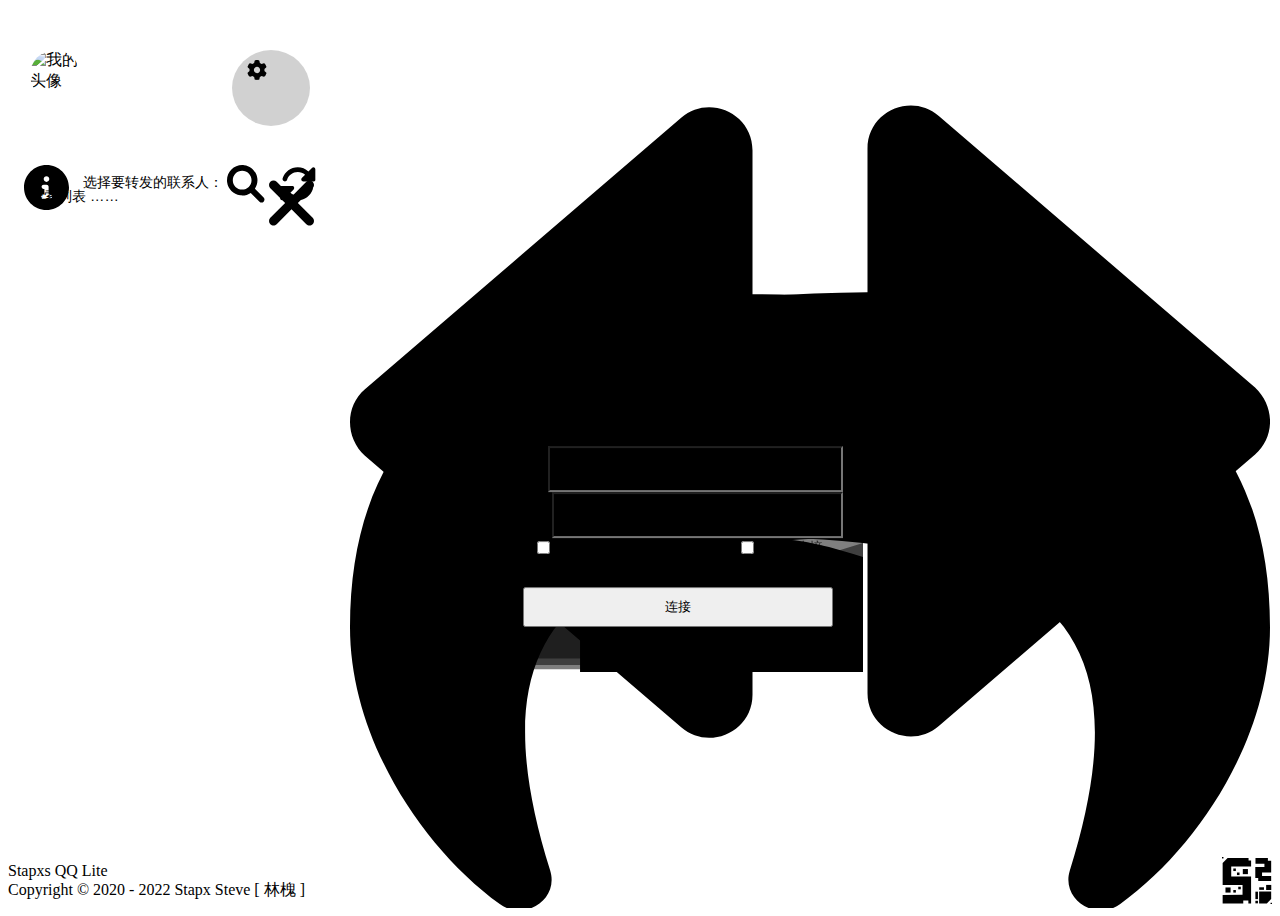
==== commit bc58a4e2: "Merge pull request #41 from Logic-Accepted/main" ====
--- a/index.html
+++ b/index.html
@@ -1,23 +1,765 @@
 <!DOCTYPE html>
-<html>
-  <head>
-    <meta charset="utf-8">
-    <meta name="viewport" content="width=device-width,initial-scale=1.0">
+<html lang="zh-cmn-Hans">
+
+<head>
+    <!-- 标题 -->
     <title>Stapxs QQ Lite</title>
 
-    <!-- Border Card UI -->
-    <link rel="stylesheet" href="https://stapxs.github.io/Border-Card-UI/css/style.css">
-    <link rel="stylesheet" href="https://stapxs.github.io/Border-Card-UI/css/color-light.css">
-
-    <script>
-      is_auto_dark = true
-    </script>
-  </head>
-  <body>
-    <div id="app"></div>
-  </body>
-
-  <script src="https://stapxs.github.io/Border-Card-UI/js/main.js"></script>
-  <script src="https://stapxs.github.io/Border-Card-UI/js/auto-theme.js"></script>
+    <!-- 页面信息 -->
+    <meta http-equiv="Content-Type" content="text/html; charset=utf-8">
+    <meta name="viewport" content="width=device-width, initial-scale=1.0, maximum-scale=1.0, user-scalable=0">
+    <meta name="apple-mobile-web-app-capable" content="yes">
+    <meta name="apple-mobile-web-app-status-bar-style" content="black">
+    <meta name="format-detection" content="telephone=no">
+    <meta name="theme-color" content="#313D43">
+    <meta name="referrer" content="always" id="referrer">
+    <!-- 应用信息 -->
+    <link rel="manifest" href="manifest.json">
+    <link rel="apple-touch-icon" href="src/icon-for-fuck-apple.png">
+    <link rel="shortcut icon" href="src/icon.svg">
+    <!-- 框架样式依赖 -->
+    <link rel="stylesheet" href="css/color/color-light.css">
+    <link rel="stylesheet" href="https://api.stapxs.cn/bootstrap/bootstrap.min.css">
+    <link rel="stylesheet" href="https://api.stapxs.cn/font-awesome/css/font-awesome.min.css">
+    <link rel="stylesheet" href="https://api.stapxs.cn/font/fira_code.css">
+    <link rel="stylesheet" href="https://api.stapxs.cn/css/style.css">
+    <!-- 页面样式依赖 -->
+    <link rel="stylesheet" href="css/chat.css">
+    <link rel="stylesheet" href="css/view.css">
+    <link rel="stylesheet" href="css/msg.css">
+    <!-- 外部功能依赖 -->
+    <script src="https://api.stapxs.cn/js/main.js"></script>
+    <script src="src/js/clipboard.min.js"></script>
+    <!-- 页面功能依赖 -->
+    <script src="js/var.js"></script>
+    <script src="js/util.js"></script>
+    <script src="js/impl/gocqhttp_api.js"></script>
+    <script src="js/impl/oicq_api.js"></script>
+    <script src="js/impl/notice_fun.js"></script>
+    <script src="js/impl/msg_fun.js"></script>
+    <script src="js/chat.js"></script>
+    <script src="js/ws.js"></script>
+</head>
+    
+<!-- Google tag (gtag.js) -->
+<script async src="https://www.googletagmanager.com/gtag/js?id=G-X9HQLM0C12"></script>
+<script>
+  window.dataLayer = window.dataLayer || [];
+  function gtag(){dataLayer.push(arguments);}
+  gtag('js', new Date());
+
+  gtag('config', 'G-X9HQLM0C12');
+</script>
+
+<body style="background: var(--color-bg);color: var(--color-font)">
+<div style="display: flex;flex-direction: column;height: 100vh;overflow: hidden;">
+    <div class="container-lg main-body" style="flex: 1;" id="main-body">
+        <div class="main-view" id="main-view">
+            <!-- 主框架 -->
+            <div class="msg-view ss-card" id="msg-view">
+                <!-- 左列表 -->
+                <div class="friend-list" id="friend-list">
+                    <!-- 用户信息区 -->
+                    <div class="main-body" style="height: 90px;overflow: hidden;background: var(--color-main);border-radius: 7px 7px 0 0;padding: 20px;display: flex;color: var(--color-font-1-r);">
+                        <img id="main-src" style="width: 50px;height: 50px;border-radius: 100%;background: var(--color-card-1);" alt="我的头像">
+                        <div style="margin-left: 15px;flex: 1;">
+                            <p id="main-name" style="font-size: 1.1rem;margin-bottom: 0;font-weight: bold;"></p>
+                        </div>
+                        <div style="width: 50px;height: 50px;background: #0000002e;border-radius: 100%;padding: 13px 14px;cursor: pointer;" onclick="showOpt(true)">
+                            <svg style="fill: var(--color-font-1-r);width: 20px;margin-top: -3px;margin-left: 1px;" xmlns="http://www.w3.org/2000/svg" viewBox="0 0 512 512"><path d="M495.9 166.6C499.2 175.2 496.4 184.9 489.6 191.2L446.3 230.6C447.4 238.9 448 247.4 448 256C448 264.6 447.4 273.1 446.3 281.4L489.6 320.8C496.4 327.1 499.2 336.8 495.9 345.4C491.5 357.3 486.2 368.8 480.2 379.7L475.5 387.8C468.9 398.8 461.5 409.2 453.4 419.1C447.4 426.2 437.7 428.7 428.9 425.9L373.2 408.1C359.8 418.4 344.1 427 329.2 433.6L316.7 490.7C314.7 499.7 307.7 506.1 298.5 508.5C284.7 510.8 270.5 512 255.1 512C241.5 512 227.3 510.8 213.5 508.5C204.3 506.1 197.3 499.7 195.3 490.7L182.8 433.6C167 427 152.2 418.4 138.8 408.1L83.14 425.9C74.3 428.7 64.55 426.2 58.63 419.1C50.52 409.2 43.12 398.8 36.52 387.8L31.84 379.7C25.77 368.8 20.49 357.3 16.06 345.4C12.82 336.8 15.55 327.1 22.41 320.8L65.67 281.4C64.57 273.1 64 264.6 64 256C64 247.4 64.57 238.9 65.67 230.6L22.41 191.2C15.55 184.9 12.82 175.3 16.06 166.6C20.49 154.7 25.78 143.2 31.84 132.3L36.51 124.2C43.12 113.2 50.52 102.8 58.63 92.95C64.55 85.8 74.3 83.32 83.14 86.14L138.8 103.9C152.2 93.56 167 84.96 182.8 78.43L195.3 21.33C197.3 12.25 204.3 5.04 213.5 3.51C227.3 1.201 241.5 0 256 0C270.5 0 284.7 1.201 298.5 3.51C307.7 5.04 314.7 12.25 316.7 21.33L329.2 78.43C344.1 84.96 359.8 93.56 373.2 103.9L428.9 86.14C437.7 83.32 447.4 85.8 453.4 92.95C461.5 102.8 468.9 113.2 475.5 124.2L480.2 132.3C486.2 143.2 491.5 154.7 495.9 166.6V166.6zM256 336C300.2 336 336 300.2 336 255.1C336 211.8 300.2 175.1 256 175.1C211.8 175.1 176 211.8 176 255.1C176 300.2 211.8 336 256 336z"/></svg>                        </div>
+                    </div>
+                    <!-- 转发提示控件 -->
+                    <div class="resend-tips" id="resend-tips" style="height: 0;" data-onresend="false">
+                        <div><svg xmlns="http://www.w3.org/2000/svg" viewBox="0 0 512 512"><path d="M256 0C114.6 0 0 114.6 0 256s114.6 256 256 256s256-114.6 256-256S397.4 0 256 0zM256 128c17.67 0 32 14.33 32 32c0 17.67-14.33 32-32 32S224 177.7 224 160C224 142.3 238.3 128 256 128zM296 384h-80C202.8 384 192 373.3 192 360s10.75-24 24-24h16v-64H224c-13.25 0-24-10.75-24-24S210.8 224 224 224h32c13.25 0 24 10.75 24 24v88h16c13.25 0 24 10.75 24 24S309.3 384 296 384z"/></svg></div>
+                        <a>选择要转发的联系人：</a>
+                        <div style="padding: 16px;cursor: pointer;" onclick="cancelResend()"><svg xmlns="http://www.w3.org/2000/svg" viewBox="0 0 320 512"><path d="M310.6 361.4c12.5 12.5 12.5 32.75 0 45.25C304.4 412.9 296.2 416 288 416s-16.38-3.125-22.62-9.375L160 301.3L54.63 406.6C48.38 412.9 40.19 416 32 416S15.63 412.9 9.375 406.6c-12.5-12.5-12.5-32.75 0-45.25l105.4-105.4L9.375 150.6c-12.5-12.5-12.5-32.75 0-45.25s32.75-12.5 45.25 0L160 210.8l105.4-105.4c12.5-12.5 32.75-12.5 45.25 0s12.5 32.75 0 45.25l-105.4 105.4L310.6 361.4z"/></svg></div>
+                    </div>
+                    <!-- 搜索框 -->
+                    <div class="friend-search">
+                        <input id="seach-input" placeholder="搜索列表 ……" oninput="cancelSearch()">
+                        <div onclick="searchInList();" title="搜索"><svg xmlns="http://www.w3.org/2000/svg" viewBox="0 0 512 512"><path d="M500.3 443.7l-119.7-119.7c27.22-40.41 40.65-90.9 33.46-144.7C401.8 87.79 326.8 13.32 235.2 1.723C99.01-15.51-15.51 99.01 1.724 235.2c11.6 91.64 86.08 166.7 177.6 178.9c53.8 7.189 104.3-6.236 144.7-33.46l119.7 119.7c15.62 15.62 40.95 15.62 56.57 0C515.9 484.7 515.9 459.3 500.3 443.7zM79.1 208c0-70.58 57.42-128 128-128s128 57.42 128 128c0 70.58-57.42 128-128 128S79.1 278.6 79.1 208z"/></svg></div>
+                        <div onclick="reloadList();" title="重新加载列表"><svg xmlns="http://www.w3.org/2000/svg" viewBox="0 0 512 512"><path d="M449.9 39.96l-48.5 48.53C362.5 53.19 311.4 32 256 32C161.5 32 78.59 92.34 49.58 182.2c-5.438 16.81 3.797 34.88 20.61 40.28c16.97 5.5 34.86-3.812 40.3-20.59C130.9 138.5 189.4 96 256 96c37.96 0 73 14.18 100.2 37.8L311.1 178C295.1 194.8 306.8 223.4 330.4 224h146.9C487.7 223.7 496 215.3 496 204.9V59.04C496 34.99 466.9 22.95 449.9 39.96zM441.8 289.6c-16.94-5.438-34.88 3.812-40.3 20.59C381.1 373.5 322.6 416 256 416c-37.96 0-73-14.18-100.2-37.8L200 334C216.9 317.2 205.2 288.6 181.6 288H34.66C24.32 288.3 16 296.7 16 307.1v145.9c0 24.04 29.07 36.08 46.07 19.07l48.5-48.53C149.5 458.8 200.6 480 255.1 480c94.45 0 177.4-60.34 206.4-150.2C467.9 313 458.6 294.1 441.8 289.6z"/></svg></div>
+                    </div>
+                    <!-- 搜索结果区 -->
+                    <div id="friend-search-body" class="friend-search-body" style="display: none;"></div>
+                    <!-- 好友和群列表 -->
+                    <div id="friend-list-body" style="overflow-y: scroll;overflow-x: hidden;flex: 1;"></div>
+                </div>
+                <!-- 填充架构 -->
+                <div class="body-inn"></div>
+                <!-- 消息主框架 -->
+                <div class="msg-view-body" style="flex: 1;display: flex;flex-direction: column;padding: 0 0 0 20px;">
+                    <!-- 消息主框架遮罩 -->
+                    <div class="main-msg-mask" id="msg-view-mask"></div>
+                    <!-- 合并转发预览区 -->
+                    <div class="forward-msg container-lg" id="forward-msg">
+                        <div id="forward-msg-bg" class="forward-msg-bg" onclick="closeForwardBody()"></div>
+                        <div class="forward-msg-body" style="width: 0;" id="forward-msg-body">
+                            <svg xmlns="http://www.w3.org/2000/svg" viewBox="0 0 512 512"><path d="M511.1 63.1v287.1c0 35.25-28.75 63.1-64 63.1h-144l-124.9 93.68c-7.875 5.75-19.12 .0497-19.12-9.7v-83.98h-96c-35.25 0-64-28.75-64-63.1V63.1c0-35.25 28.75-63.1 64-63.1h384C483.2 0 511.1 28.75 511.1 63.1z"></path></svg>
+                            <a>合并消息</a>
+                            <svg onclick="closeForwardBody()" style="float: right;margin: 33px;" xmlns="http://www.w3.org/2000/svg" viewBox="0 0 320 512"><path d="M310.6 361.4c12.5 12.5 12.5 32.75 0 45.25C304.4 412.9 296.2 416 288 416s-16.38-3.125-22.62-9.375L160 301.3L54.63 406.6C48.38 412.9 40.19 416 32 416S15.63 412.9 9.375 406.6c-12.5-12.5-12.5-32.75 0-45.25l105.4-105.4L9.375 150.6c-12.5-12.5-12.5-32.75 0-45.25s32.75-12.5 45.25 0L160 210.8l105.4-105.4c12.5-12.5 32.75-12.5 45.25 0s12.5 32.75 0 45.25l-105.4 105.4L310.6 361.4z"></path></svg>
+                            <div id="forward-msg-body-inn" style="margin-right: 7px;height: calc(100vh - 140px);overflow-y: scroll;overflow-x: hidden;padding: 0 20px;"></div>
+                        </div>
+                    </div>
+                    <!-- 消息顶栏 -->
+                    <div class="msg-hander" style="display: none;" id="msg-hander">
+                        <div class="back-btn" title="返回" id="change-view-btn" data-icon="right" onclick="changeView()">
+                            <svg style="transition: transform .3s;width: 8px;margin-left: 11px;" xmlns="http://www.w3.org/2000/svg" viewBox="0 0 256 512"><path d="M64 448c-8.188 0-16.38-3.125-22.62-9.375c-12.5-12.5-12.5-32.75 0-45.25L178.8 256L41.38 118.6c-12.5-12.5-12.5-32.75 0-45.25s32.75-12.5 45.25 0l160 160c12.5 12.5 12.5 32.75 0 45.25l-160 160C80.38 444.9 72.19 448 64 448z"/></svg>
+                        </div><a></a>
+                        <div style="width: auto;cursor: pointer;" onclick="document.getElementById('msg-body').scrollTop = document.getElementById('msg-body').scrollHeight">
+                            <svg style="width: 10px;margin-top: -3px;" xmlns="http://www.w3.org/2000/svg" viewBox="0 0 448 512"><path d="M224 416c-8.188 0-16.38-3.125-22.62-9.375l-192-192c-12.5-12.5-12.5-32.75 0-45.25s32.75-12.5 45.25 0L224 338.8l169.4-169.4c12.5-12.5 32.75-12.5 45.25 0s12.5 32.75 0 45.25l-192 192C240.4 412.9 232.2 416 224 416z"/></svg>
+                            <a style="font-size: 10px;margin-left: 5px;margin-right: 10px;margin-top: 6px;display: inline-block;">回到底部</a>
+                        </div>
+                        <div style="cursor: pointer;" onclick="openTopMenu()">
+                            <svg xmlns="http://www.w3.org/2000/svg" viewBox="0 0 128 512"><path d="M64 360C94.93 360 120 385.1 120 416C120 446.9 94.93 472 64 472C33.07 472 8 446.9 8 416C8 385.1 33.07 360 64 360zM64 200C94.93 200 120 225.1 120 256C120 286.9 94.93 312 64 312C33.07 312 8 286.9 8 256C8 225.1 33.07 200 64 200zM64 152C33.07 152 8 126.9 8 96C8 65.07 33.07 40 64 40C94.93 40 120 65.07 120 96C120 126.9 94.93 152 64 152z"/></svg>
+                            <div class="msg-top-menu" id="msg-top-menu" style="transform: scaleY(0);">
+                                <div class="ss-card menu msg-top-menu-body" id="msg-top-menu-body">
+                                    <div onclick="addTopBody()" id="msg-top">
+                                        <svg xmlns="http://www.w3.org/2000/svg" viewBox="0 0 384 512"><path d="M352 352c-8.188 0-16.38-3.125-22.62-9.375L192 205.3l-137.4 137.4c-12.5 12.5-32.75 12.5-45.25 0s-12.5-32.75 0-45.25l160-160c12.5-12.5 32.75-12.5 45.25 0l160 160c12.5 12.5 12.5 32.75 0 45.25C368.4 348.9 360.2 352 352 352z"/></svg>
+                                        <a>列表置顶</a>
+                                    </div>
+                                    <div onclick="addTopBody(false)" id="msg-untop">
+                                        <svg xmlns="http://www.w3.org/2000/svg" viewBox="0 0 384 512"><path d="M352 352c-8.188 0-16.38-3.125-22.62-9.375L192 205.3l-137.4 137.4c-12.5 12.5-32.75 12.5-45.25 0s-12.5-32.75 0-45.25l160-160c12.5-12.5 32.75-12.5 45.25 0l160 160c12.5 12.5 12.5 32.75 0 45.25C368.4 348.9 360.2 352 352 352z"/></svg>
+                                        <a>取消置顶</a>
+                                    </div>
+                                </div>
+                            </div>
+                        </div>
+                    </div>
+                    <!-- 状态提示区 -->
+                    <div class="run-statue" id="run-statue"></div>
+                    <!-- 消息显示区 -->
+                    <div class="msg-body" id="msg-body" onscroll="msgBodyScroll()"></div>
+                    <!-- 发送控件区 -->
+                    <div class="sender">
+                        <!-- 通用填充控件 -->
+                        <div class="sender-view-box" id="sender-view-box" contenteditable="true" onblur="openSenderView(false)"></div>
+                        <!-- 多选控件 -->
+                        <div class="resender" id="resender" style="height: 0;" data-onchoice="false">
+                            <div>
+                                <div><svg xmlns="http://www.w3.org/2000/svg" viewBox="0 0 512 512"><path d="M503.7 226.2l-176 151.1c-15.38 13.3-39.69 2.545-39.69-18.16V272.1C132.9 274.3 66.06 312.8 111.4 457.8c5.031 16.09-14.41 28.56-28.06 18.62C39.59 444.6 0 383.8 0 322.3c0-152.2 127.4-184.4 288-186.3V56.02c0-20.67 24.28-31.46 39.69-18.16l176 151.1C514.8 199.4 514.8 216.6 503.7 226.2z"/></svg></div>
+                                <a>转发</a>
+                            </div>
+                            <div onclick="cancelChoice()">
+                                <div><svg style="margin-left: -3px;margin-top: -5px;width: 25px;height: 25px;" xmlns="http://www.w3.org/2000/svg" viewBox="0 0 320 512"><path d="M310.6 361.4c12.5 12.5 12.5 32.75 0 45.25C304.4 412.9 296.2 416 288 416s-16.38-3.125-22.62-9.375L160 301.3L54.63 406.6C48.38 412.9 40.19 416 32 416S15.63 412.9 9.375 406.6c-12.5-12.5-12.5-32.75 0-45.25l105.4-105.4L9.375 150.6c-12.5-12.5-12.5-32.75 0-45.25s32.75-12.5 45.25 0L160 210.8l105.4-105.4c12.5-12.5 32.75-12.5 45.25 0s12.5 32.75 0 45.25l-105.4 105.4L310.6 361.4z"/></svg></div>
+                                <a>取消</a>
+                            </div>
+                        </div>
+                        <!-- 回复提示控件 -->
+                        <div class="replyer" id="replyer">
+                            <svg xmlns="http://www.w3.org/2000/svg" viewBox="0 0 512 512"><path d="M8.31 189.9l176-151.1c15.41-13.3 39.69-2.509 39.69 18.16v80.05C384.6 137.9 512 170.1 512 322.3c0 61.44-39.59 122.3-83.34 154.1c-13.66 9.938-33.09-2.531-28.06-18.62c45.34-145-21.5-183.5-176.6-185.8v87.92c0 20.7-24.31 31.45-39.69 18.16l-176-151.1C-2.753 216.6-2.784 199.4 8.31 189.9z"/></svg>
+                            <a id="replyer-txt"></a>
+                            <div onclick="cancelReply()">
+                                <svg xmlns="http://www.w3.org/2000/svg" viewBox="0 0 320 512"><path d="M310.6 361.4c12.5 12.5 12.5 32.75 0 45.25C304.4 412.9 296.2 416 288 416s-16.38-3.125-22.62-9.375L160 301.3L54.63 406.6C48.38 412.9 40.19 416 32 416S15.63 412.9 9.375 406.6c-12.5-12.5-12.5-32.75 0-45.25l105.4-105.4L9.375 150.6c-12.5-12.5-12.5-32.75 0-45.25s32.75-12.5 45.25 0L160 210.8l105.4-105.4c12.5-12.5 32.75-12.5 45.25 0s12.5 32.75 0 45.25l-105.4 105.4L310.6 361.4z"/></svg>
+                            </div>
+                        </div>
+                        <!-- 更多功能控件框 -->
+                        <div class="more-box" id="more-box">
+                            <div>
+                                <label>
+                                    <svg xmlns="http://www.w3.org/2000/svg" viewBox="0 0 512 512"><path d="M447.1 32h-384C28.64 32-.0091 60.65-.0091 96v320c0 35.35 28.65 64 63.1 64h384c35.35 0 64-28.65 64-64V96C511.1 60.65 483.3 32 447.1 32zM111.1 96c26.51 0 48 21.49 48 48S138.5 192 111.1 192s-48-21.49-48-48S85.48 96 111.1 96zM446.1 407.6C443.3 412.8 437.9 416 432 416H82.01c-6.021 0-11.53-3.379-14.26-8.75c-2.73-5.367-2.215-11.81 1.334-16.68l70-96C142.1 290.4 146.9 288 152 288s9.916 2.441 12.93 6.574l32.46 44.51l93.3-139.1C293.7 194.7 298.7 192 304 192s10.35 2.672 13.31 7.125l128 192C448.6 396 448.9 402.3 446.1 407.6z"/></svg>
+                                    <input id="choice-pic" type="file" style="display: none;" onchange="selectImgFile(this);showAddImgPan(true)">
+                                </label>
+                            </div>
+                            <div>
+                                <div onclick="showALoadFacePan()">
+                                    <svg xmlns="http://www.w3.org/2000/svg" viewBox="0 0 512 512"><path d="M0 256C0 114.6 114.6 0 256 0C397.4 0 512 114.6 512 256C512 397.4 397.4 512 256 512C114.6 512 0 397.4 0 256zM256.3 331.8C208.9 331.8 164.1 324.9 124.5 312.8C112.2 309 100.2 319.7 105.2 331.5C130.1 390.6 188.4 432 256.3 432C324.2 432 382.4 390.6 407.4 331.5C412.4 319.7 400.4 309 388.1 312.8C348.4 324.9 303.7 331.8 256.3 331.8H256.3zM176.4 176C158.7 176 144.4 190.3 144.4 208C144.4 225.7 158.7 240 176.4 240C194 240 208.4 225.7 208.4 208C208.4 190.3 194 176 176.4 176zM336.4 240C354 240 368.4 225.7 368.4 208C368.4 190.3 354 176 336.4 176C318.7 176 304.4 190.3 304.4 208C304.4 225.7 318.7 240 336.4 240z"/></svg>
+                                </div>
+                            </div>
+                        </div>
+                        <!-- 发送控件 -->
+                        <div style="display: flex;" class="controller">
+                            <label id="more-box-button" onclick="showMoreBox()" title="更多功能" class="ss-card" id="btn-img" data-select="false" style="height: 60px;margin-bottom: 0;transition: background .3s;cursor: pointer;background: var(--color-card-1);padding: 20px;min-height: unset;">
+                                <svg style="transform: rotate(90deg);width: 20px;height: 20px;margin-top: -7px;fill: var(--color-font);transition: transform .3s;pointer-events: none;" xmlns="http://www.w3.org/2000/svg" viewBox="0 0 256 512"><path d="M192 448c-8.188 0-16.38-3.125-22.62-9.375l-160-160c-12.5-12.5-12.5-32.75 0-45.25l160-160c12.5-12.5 32.75-12.5 45.25 0s12.5 32.75 0 45.25L77.25 256l137.4 137.4c12.5 12.5 12.5 32.75 0 45.25C208.4 444.9 200.2 448 192 448z"/></svg>
+                            </label>
+                            <form id="send-box-form" style="display: flex;flex: 1;height: 60px;margin-left: 20px;" onsubmit="return sendMsg();">
+                                <div class="ss-card msg-box">
+                                    <input id="send-box" type="text" autocomplete="off" oninput="mainInputChange(this)" onblur="mainInputOut(this)" ondrop="mainInputDrop(event, this)">
+                                </div>
+                                <button id="send-box-button" class="ss-card" title="发送" style="width: 60px;height: 60px;border: 0;margin-left: 20px;background: var(--color-main);">
+                                    <svg style="fill: var(--color-font-r);width: 20px;height: 20px;margin-top: -4px;" xmlns="http://www.w3.org/2000/svg" viewBox="0 0 512 512"><path d="M511.6 36.86l-64 415.1c-1.5 9.734-7.375 18.22-15.97 23.05c-4.844 2.719-10.27 4.097-15.68 4.097c-4.188 0-8.319-.8154-12.29-2.472l-122.6-51.1l-50.86 76.29C226.3 508.5 219.8 512 212.8 512C201.3 512 192 502.7 192 491.2v-96.18c0-7.115 2.372-14.03 6.742-19.64L416 96l-293.7 264.3L19.69 317.5C8.438 312.8 .8125 302.2 .0625 289.1s5.469-23.72 16.06-29.77l448-255.1c10.69-6.109 23.88-5.547 34 1.406S513.5 24.72 511.6 36.86z"/></svg>
+                                </button>
+                            </form>
+                        </div>
+                    </div>
+                </div>
+            </div>
+        </div>
+    </div>
+    <!-- 页脚 -->
+    <footer class="container-lg main-body" id="footer" style="transition: transform .5s;">
+        <div class="ss-card">
+            <header>
+                Stapxs QQ Lite
+            </header>
+            <span>Copyright © 2020 - 2022 Stapx Steve [ 林槐 ]</span><br>
+            <div style="float: right;margin-top: -44px;">
+                <svg style="width: 50px;" xmlns="http://www.w3.org/2000/svg" viewBox="0 0 274 259">
+                    <g id="圖層_2" data-name="圖層 2">
+                        <g id="本体">
+                            <rect class="cls-1" x="19" y="167" width="28" height="28" />
+                            <rect class="cls-1" x="62" y="181" width="14" height="14" />
+                            <rect class="cls-1" x="89" y="163" width="14" height="14" />
+                            <rect class="cls-1" x="62" y="63" width="14" height="14" />
+                            <rect class="cls-1" x="82" y="85" width="14" height="14" />
+                            <rect class="cls-1" x="114" y="66" width="28" height="28" />
+                            <polygon class="cls-1"
+                                     points="112.54 153.5 33.5 153.5 33.5 106.5 155 106.5 155.5 106.5 159.37 106.5 159.46 207.5 159.5 254.36 159.5 254.46 144.5 254.47 144.5 254.37 144.5 238.5 116.5 238.5 116.5 254.4 116.5 254.5 112.63 254.5 112.63 254.4 3.54 254.5 3.5 207.64 112.59 207.54 112.54 153.5" />
+                            <polygon class="cls-1"
+                                     points="183.51 114.5 198.5 114.5 198.5 130.5 198.5 131.49 269.5 131.42 269.48 103.5 219.5 103.55 219.5 85.47 269.5 85.42 269.5 84.5 269.5 36.42 269.5 20.5 269.48 20.5 251.5 20.5 251.5 5.52 251.5 5.5 232.5 5.5 232.5 5.53 183.5 5.58 183.53 36.5 232.5 36.45 232.5 54.53 219.5 54.55 219.5 54.5 182.5 54.5 182.5 114.5 183.51 114.5" />
+                            <rect class="cls-1" x="242" y="153" width="28" height="28" />
+                            <rect class="cls-1" x="183" y="240" width="14" height="14" />
+                            <rect class="cls-1" x="204" y="166" width="26" height="14" />
+                            <rect class="cls-1" x="183" y="190" width="14" height="41" />
+                            <polygon class="cls-1"
+                                     points="269.5 189.5 269.5 230.62 245.62 254.5 203.5 254.5 203.5 189.5 269.5 189.5" />
+                            <rect class="cls-1" width="8" height="8" />
+                            <rect class="cls-1" x="266" y="251" width="8" height="8" />
+                            <polygon class="cls-1"
+                                     points="3.5 33.16 30.77 5.5 50.5 5.5 145.5 5.5 145.5 19.5 159.5 19.5 159.5 52.5 50.5 52.5 50.5 153.5 3.5 153.5 3.5 52.5 3.5 33.16" />
+                        </g>
+                    </g>
+                </svg>
+            </div>
+        </div>
+        <div>
+        </div>
+    </footer>
+
+    <!-- 登录弹窗 -->
+    <div class="login-pan" id="login-pan">
+        <div class="login-pan-bg" style="background: var(--color-card-1);opacity: 1;"></div>
+        <div class="login-pan-card ss-card">
+            <svg xmlns="http://www.w3.org/2000/svg" viewBox="0 0 512 512"><path d="M380.6 365.6C401.1 379.9 416 404.3 416 432C416 476.2 380.2 512 336 512C291.8 512 256 476.2 256 432C256 423.6 257.3 415.4 259.7 407.8L114.1 280.4C103.8 285.3 92.21 288 80 288C35.82 288 0 252.2 0 208C0 163.8 35.82 128 80 128C101.9 128 121.7 136.8 136.2 151.1L320 77.52C321.3 34.48 356.6 0 400 0C444.2 0 480 35.82 480 80C480 117.9 453.7 149.6 418.4 157.9L380.6 365.6zM156.3 232.2L301.9 359.6C306.9 357.3 312.1 355.4 317.6 354.1L355.4 146.4C351.2 143.6 347.4 140.4 343.8 136.9L159.1 210.5C159.7 218 158.5 225.3 156.3 232.2V232.2z"></path></svg>
+            <div class="opt-child" style="padding-left: 0px;border-bottom-style: solid;padding-bottom: 10px;border-bottom-width: 0px;margin-top: 7px;padding-top: 4px;margin-right: 0px;">
+                <div></div>
+                <div text-align: center>
+                    <p vertical-align: middle>连接到</p>
+                </div>
+                <select id="api_backend" onchange="changeOpt(this)">
+                    <option value ="oicq">OICQ HTTP</option>
+                    <option value ="gcqhttp">GO-CQHTTP</option>
+                </select>
+            </div>
+            <form onsubmit="runConnect();return false;">
+                <label>
+                    <svg xmlns="http://www.w3.org/2000/svg" viewBox="0 0 640 512"><path d="M172.5 131.1C228.1 75.51 320.5 75.51 376.1 131.1C426.1 181.1 433.5 260.8 392.4 318.3L391.3 319.9C381 334.2 361 337.6 346.7 327.3C332.3 317 328.9 297 339.2 282.7L340.3 281.1C363.2 249 359.6 205.1 331.7 177.2C300.3 145.8 249.2 145.8 217.7 177.2L105.5 289.5C73.99 320.1 73.99 372 105.5 403.5C133.3 431.4 177.3 435 209.3 412.1L210.9 410.1C225.3 400.7 245.3 404 255.5 418.4C265.8 432.8 262.5 452.8 248.1 463.1L246.5 464.2C188.1 505.3 110.2 498.7 60.21 448.8C3.741 392.3 3.741 300.7 60.21 244.3L172.5 131.1zM467.5 380C411 436.5 319.5 436.5 263 380C213 330 206.5 251.2 247.6 193.7L248.7 192.1C258.1 177.8 278.1 174.4 293.3 184.7C307.7 194.1 311.1 214.1 300.8 229.3L299.7 230.9C276.8 262.1 280.4 306.9 308.3 334.8C339.7 366.2 390.8 366.2 422.3 334.8L534.5 222.5C566 191 566 139.1 534.5 108.5C506.7 80.63 462.7 76.99 430.7 99.9L429.1 101C414.7 111.3 394.7 107.1 384.5 93.58C374.2 79.2 377.5 59.21 391.9 48.94L393.5 47.82C451 6.731 529.8 13.25 579.8 63.24C636.3 119.7 636.3 211.3 579.8 267.7L467.5 380z"></path></svg>
+                    <input placeholder="连接地址" class="ss-input" id="sev_address" autocomplete="off">
+                </label>
+                <label>
+                    <svg style="padding: 0 2px;" xmlns="http://www.w3.org/2000/svg" viewBox="0 0 448 512"><path d="M80 192V144C80 64.47 144.5 0 224 0C303.5 0 368 64.47 368 144V192H384C419.3 192 448 220.7 448 256V448C448 483.3 419.3 512 384 512H64C28.65 512 0 483.3 0 448V256C0 220.7 28.65 192 64 192H80zM144 192H304V144C304 99.82 268.2 64 224 64C179.8 64 144 99.82 144 144V192z"></path></svg>
+                    <input placeholder="许可令牌" class="ss-input" type="password" id="access_token" autocomplete="off">
+                </label>
+                <div style="display: flex;">
+                    <label class="default">
+                        <input type="checkbox" id="opt_save_password" onclick="changeSavePwd(this)">
+                        <a>记住密码</a>
+                    </label>
+                    <div style="flex: 1;"></div>
+                    <label class="default" style="justify-content: flex-end;">
+                        <input type="checkbox" id="opt_auto_connect" onclick="changeOpt(this)">
+                        <a>自动连接</a>
+                    </label>
+                </div>
+                <a id="save_pwd_note" class="opt-tip login-tip" style="display: none;">
+                    安全警告：Stapxs QQ Lite 将以明文保存您的密码，请确保您的设备安全。再次点击确认开启。    
+                </a>
+                <button id="connect_btn" class="ss-button" type="submit">连接</button>
+            </form>
+            <a href="https://github.com/Stapxs/Stapxs-QQ-Lite/blob/main/README.md#%E4%BD%BF%E7%94%A8" target="_blank" style="margin-bottom: -20px;">如何连接</a>
+            <div class="wave-pan" style="margin-left: -30px;">
+                <svg id="login-wave" class="waves-svg" xmlns="http://www.w3.org/2000/svg" xmlns:xlink="http://www.w3.org/1999/xlink" viewBox="0 24 170 70" preserveAspectRatio="none" shape-rendering="auto">
+                    <defs>
+                      <path id="gentle-wave" d="M -160 44 c 30 0 58 -18 88 -18 s 58 18 88 18 s 58 -18 88 -18 s 58 18 88 18 v 44 h -352 Z"></path>
+                    </defs>
+                    <g class="parallax">
+                      <use xlink:href="#gentle-wave" x="48" y="0"></use>
+                      <use xlink:href="#gentle-wave" x="100" y="3"></use>
+                      <use xlink:href="#gentle-wave" x="150" y="5"></use>
+                      <use xlink:href="#gentle-wave" x="200" y="7"></use>
+                    </g>
+                  </svg>
+            </div>
+        </div>
+    </div>
+
+    <!-- 更新弹窗 -->
+    <div class="login-pan" id="update-info-pan" style="display: none;">
+        <div class="login-pan-bg" onclick="showUpdatePan(false)"></div>
+        <div class="login-pan-card ss-card">
+            <p>更新日志</p>
+            <div style="text-align: left;margin-top: 20px;background: var(--color-card-1);padding: 20px;border-radius: 7px;font-size: 0.9rem;max-height: 40vh;overflow-x: hidden;overflow-y: scroll;"><span id="update-info"></span></div>
+            <button class="ss-button" onclick="showUpdatePan(false)">知道了</button>
+        </div>
+    </div>
+    <!-- 图片预览器 -->
+    <div class="img-view" id="img-view">
+        <div></div>
+        <div onclick="openImgView();">
+            <div class="space"></div>
+            <img>
+        </div>
+        <div id="img-control">
+            <div onclick="changeImg(this)">
+                <svg xmlns="http://www.w3.org/2000/svg" viewBox="0 0 256 512"><path d="M192 448c-8.188 0-16.38-3.125-22.62-9.375l-160-160c-12.5-12.5-12.5-32.75 0-45.25l160-160c12.5-12.5 32.75-12.5 45.25 0s12.5 32.75 0 45.25L77.25 256l137.4 137.4c12.5 12.5 12.5 32.75 0 45.25C208.4 444.9 200.2 448 192 448z"/></svg>
+            </div>
+            <div class="space"></div>
+            <div onclick="changeImg(this)">
+                <svg xmlns="http://www.w3.org/2000/svg" viewBox="0 0 256 512"><path d="M64 448c-8.188 0-16.38-3.125-22.62-9.375c-12.5-12.5-12.5-32.75 0-45.25L178.8 256L41.38 118.6c-12.5-12.5-12.5-32.75 0-45.25s32.75-12.5 45.25 0l160 160c12.5 12.5 12.5 32.75 0 45.25l-160 160C80.38 444.9 72.19 448 64 448z"/></svg>
+            </div>
+        </div>
+    </div>
+    <!-- 添加图片弹窗 -->
+    <div class="login-pan" id="add-img-pan" style="display: none;transition: opacity .3s;">
+        <div class="login-pan-bg" onclick="showAddImgPan(false)"></div>
+        <div class="imgadd-pan-card ss-card">
+            <form onsubmit="return sendImgMsg();">
+                <p>添加图片</p>
+                <div id="img-show-pan" data-num="0"></div>
+                <input type="text" id="send-img-text" oninput="sendImgTextChange()" ondrop="mainInputDrop(event, this)">
+                <div>
+                    <button class="ss-button" type="button" onclick="showAddImgPan(false)">取消</button>
+                    <button class="ss-button" type="submit">发送</button></div>
+            </form>
+        </div>
+    </div>
+    <!-- 添加表情弹窗 -->
+    <div class="login-pan" id="add-face-pan" data-loaded="false" style="pointer-events: none;display: none;transition: opacity .3s;">
+        <div class="imgadd-pan-card ss-card" style="pointer-events: all;left: auto;right: 40px;bottom: 100px;top: auto;transform: none;box-shadow: 0 0 5px var(--color-shader);">
+            <p>添加表情</p>
+            <div id="face-show-pan" class="face-show-pan"></div>
+            <button class="ss-button" style="width: 100%;height: 35px;" onclick="showPopPan('add-face-pan', false)">关闭</button>
+        </div>
+    </div>
+    <!-- 右击菜单 -->
+    <div class="right-click-menu" id="right-click-menu" style="display: none;" oncontextmenu="return false;">
+        <div id="right-click-menu-bg"></div>
+        <div class="ss-card menu" id="right-click-menu-body">
+            <div onclick="menuReply()">
+                <svg xmlns="http://www.w3.org/2000/svg" viewBox="0 0 512 512"><path d="M511.1 63.1v287.1c0 35.25-28.75 63.1-64 63.1h-144l-124.9 93.68c-7.875 5.75-19.12 .0497-19.12-9.7v-83.98h-96c-35.25 0-64-28.75-64-63.1V63.1c0-35.25 28.75-63.1 64-63.1h384C483.2 0 511.1 28.75 511.1 63.1z"/></svg>
+                <a>回复</a>
+            </div>
+            <div onclick="menuResend()">
+                <svg xmlns="http://www.w3.org/2000/svg" viewBox="0 0 512 512"><path d="M503.7 226.2l-176 151.1c-15.38 13.3-39.69 2.545-39.69-18.16V272.1C132.9 274.3 66.06 312.8 111.4 457.8c5.031 16.09-14.41 28.56-28.06 18.62C39.59 444.6 0 383.8 0 322.3c0-152.2 127.4-184.4 288-186.3V56.02c0-20.67 24.28-31.46 39.69-18.16l176 151.1C514.8 199.4 514.8 216.6 503.7 226.2z"/></svg>
+                <a>转发</a>
+            </div>
+            <div onclick="menuChoice()">
+                <svg xmlns="http://www.w3.org/2000/svg" viewBox="0 0 320 512"><path d="M318.4 304.5c-3.531 9.344-12.47 15.52-22.45 15.52h-105l45.15 94.82c9.496 19.94 1.031 43.8-18.91 53.31c-19.95 9.504-43.82 1.035-53.32-18.91L117.3 351.3l-75 88.25c-4.641 5.469-11.37 8.453-18.28 8.453c-2.781 0-5.578-.4844-8.281-1.469C6.281 443.1 0 434.1 0 423.1V56.02c0-9.438 5.531-18.03 14.12-21.91C22.75 30.26 32.83 31.77 39.87 37.99l271.1 240C319.4 284.6 321.1 295.1 318.4 304.5z"/></svg>
+                <a>多选</a>
+            </div>
+            <div onclick="menuCancel()" id="menuCancel">
+                <svg xmlns="http://www.w3.org/2000/svg" viewBox="0 0 320 512"><path d="M310.6 361.4c12.5 12.5 12.5 32.75 0 45.25C304.4 412.9 296.2 416 288 416s-16.38-3.125-22.62-9.375L160 301.3L54.63 406.6C48.38 412.9 40.19 416 32 416S15.63 412.9 9.375 406.6c-12.5-12.5-12.5-32.75 0-45.25l105.4-105.4L9.375 150.6c-12.5-12.5-12.5-32.75 0-45.25s32.75-12.5 45.25 0L160 210.8l105.4-105.4c12.5-12.5 32.75-12.5 45.25 0s12.5 32.75 0 45.25l-105.4 105.4L310.6 361.4z"/></svg>
+                <a>撤回</a>
+            </div>
+            <div id="menuCopy">
+                <svg xmlns="http://www.w3.org/2000/svg" viewBox="0 0 384 512"><path d="M336 64h-53.88C268.9 26.8 233.7 0 192 0S115.1 26.8 101.9 64H48C21.5 64 0 85.48 0 112v352C0 490.5 21.5 512 48 512h288c26.5 0 48-21.48 48-48v-352C384 85.48 362.5 64 336 64zM192 64c17.67 0 32 14.33 32 32c0 17.67-14.33 32-32 32S160 113.7 160 96C160 78.33 174.3 64 192 64zM272 224h-160C103.2 224 96 216.8 96 208C96 199.2 103.2 192 112 192h160C280.8 192 288 199.2 288 208S280.8 224 272 224z"/></svg>
+                <a>复制</a>
+            </div>
+        </div>
+    </div>
+    <div id="qe" style="position: absolute;width: 100%;height: 100%;display: none;transition: opacity .3s;opacity: 0;">
+        <div style="position: absolute;width: 100%;height: 100%;background: var(--color-shader);opacity: 0.6;"></div>
+        <div class="qq-err-card ss-card">
+            <div>
+                <img src="[data-uri]">
+                <span>错误报告<span>(这是彩蛋)</span></span>
+                <svg onclick="closeQe()" xmlns="http://www.w3.org/2000/svg" xmlns:xlink="http://www.w3.org/1999/xlink" version="1.1" baseProfile="full"
+                    width="76" height="76" viewBox="0 0 76.00 76.00" enable-background="new 0 0 76.00 76.00" xml:space="preserve">
+                    <path fill-opacity="1" stroke-width="0.2" stroke-linejoin="round"
+                        d="M 26.9166,22.1667L 37.9999,33.25L 49.0832,22.1668L 53.8332,26.9168L 42.7499,38L 53.8332,49.0834L 49.0833,53.8334L 37.9999,42.75L 26.9166,53.8334L 22.1666,49.0833L 33.25,38L 22.1667,26.9167L 26.9166,22.1667 Z " />
+                </svg>
+            </div>
+            <div>
+                <div>
+                    <img src="[data-uri]">
+                    <span>Stapxs QQ Lite遇到错误，给您带来不便，我们深表庆幸。</span>
+                </div>
+                <hr>
+                <div>
+                    <span>我们已经产生了相关错误报告（报告中应该不包含你的任何隐私信息），希望您发送此报告给我们以帮助改善 Stapxs QQ Lite 的质量。</span>
+                    <div><input type="checkbox" checked><span>发送错误报告(S)</span></div>
+                    <textarea placeholder="这个问题是任何出现的？"></textarea>
+                    <div class="qq-err-card-err"><span>错误号：</span><span style="flex: 1;text-align: center;">F6ED4FJDB6SKSZ7CG6Z9A07GDZ</span><a><span>▲ </span><span>错误信息</span></a></div>
+                    <div class="qq-err-card-err"><span>错误模块：</span><span>function printMsg()</span></div>
+                    <hr>
+                    <div style="margin-bottom: -5px;">
+                        <input id="qe-checkbox" type="checkbox" checked><span>刷新页面(R)</span>
+                        <div style="flex: 1;"></div>
+                        <button onclick="acceptQe()">确定(O)</button>
+                    </div>
+                </div>
+            </div>
+        </div>
+    </div>
+    <!-- 设置弹窗 -->
+    <div class="opt-body" id="opt-body" style="opacity: 0;display: none;">
+        <div class="login-pan-bg" onclick="showOpt()"></div>
+        <div class="opt-card ss-card">
+            <div id="list-opt" class="list-group opt-group">
+                <a class="list-group-item list-group-item-action" style="background: var(--color-main);color: var(--color-font-r);margin-bottom: 20px;margin: -10px -10px 10px -10px;width: calc(100% + 20px);border-radius: 7px 7px 0 0 !important;">设置</a>
+                <a class="list-group-item list-group-item-action" href="#list-item-1"><svg xmlns="http://www.w3.org/2000/svg" viewBox="0 0 448 512"><path d="M224 256c70.7 0 128-57.31 128-128s-57.3-128-128-128C153.3 0 96 57.31 96 128S153.3 256 224 256zM274.7 304H173.3C77.61 304 0 381.6 0 477.3c0 19.14 15.52 34.67 34.66 34.67h378.7C432.5 512 448 496.5 448 477.3C448 381.6 370.4 304 274.7 304z"/></svg>账号</a>
+                <a class="list-group-item list-group-item-action" href="#list-item-2"><svg xmlns="http://www.w3.org/2000/svg" viewBox="0 0 640 512"><path d="M480 80C480 35.82 515.8 0 560 0C604.2 0 640 35.82 640 80C640 124.2 604.2 160 560 160C515.8 160 480 124.2 480 80zM0 456.1C0 445.6 2.964 435.3 8.551 426.4L225.3 81.01C231.9 70.42 243.5 64 256 64C268.5 64 280.1 70.42 286.8 81.01L412.7 281.7L460.9 202.7C464.1 196.1 472.2 192 480 192C487.8 192 495 196.1 499.1 202.7L631.1 419.1C636.9 428.6 640 439.7 640 450.9C640 484.6 612.6 512 578.9 512H55.91C25.03 512 .0006 486.1 .0006 456.1L0 456.1z"/></svg>界面</a>
+                <a class="list-group-item list-group-item-action" href="#list-item-3"><svg xmlns="http://www.w3.org/2000/svg" viewBox="0 0 512 512"><path d="M256 224C238.4 224 223.1 238.4 223.1 256S238.4 288 256 288c17.63 0 32-14.38 32-32S273.6 224 256 224zM470.2 128c-10.88-19.5-40.51-50.75-116.3-41.88C332.4 34.88 299.6 0 256 0S179.6 34.88 158.1 86.12C82.34 77.38 52.71 108.5 41.83 128c-16.38 29.38-14.91 73.12 25.23 128c-40.13 54.88-41.61 98.63-25.23 128c29.13 52.38 101.6 43.63 116.3 41.88C179.6 477.1 212.4 512 256 512s76.39-34.88 97.9-86.13C368.5 427.6 441 436.4 470.2 384c16.38-29.38 14.91-73.13-25.23-128C485.1 201.1 486.5 157.4 470.2 128zM95.34 352c-4.001-7.25-.1251-24.75 15-48.25c6.876 6.5 14.13 12.87 21.88 19.12c1.625 13.75 4.001 27.13 6.751 40.13C114.3 363.9 99.09 358.6 95.34 352zM132.2 189.1C124.5 195.4 117.2 201.8 110.3 208.2C95.22 184.8 91.34 167.2 95.34 160c3.376-6.125 16.38-11.5 37.88-11.5c1.75 0 3.876 .375 5.751 .375C136.1 162.2 133.8 175.6 132.2 189.1zM256 64c9.502 0 22.25 13.5 33.88 37.25C278.6 105 267.4 109.3 256 114.1C244.6 109.3 233.4 105 222.1 101.2C233.7 77.5 246.5 64 256 64zM256 448c-9.502 0-22.25-13.5-33.88-37.25C233.4 407 244.6 402.7 256 397.9c11.38 4.875 22.63 9.135 33.88 12.89C278.3 434.5 265.5 448 256 448zM256 336c-44.13 0-80.02-35.88-80.02-80S211.9 176 256 176s80.02 35.88 80.02 80S300.1 336 256 336zM416.7 352c-3.626 6.625-19 11.88-43.63 11c2.751-12.1 5.126-26.38 6.751-40.13c7.752-6.25 15-12.63 21.88-19.12C416.8 327.2 420.7 344.8 416.7 352zM401.7 208.2c-6.876-6.5-14.13-12.87-21.88-19.12c-1.625-13.5-3.876-26.88-6.751-40.25c1.875 0 4.001-.375 5.751-.375c21.5 0 34.51 5.375 37.88 11.5C420.7 167.2 416.8 184.8 401.7 208.2z"/></svg>功能</a>
+                <a class="list-group-item list-group-item-action" href="#list-item-4"><svg xmlns="http://www.w3.org/2000/svg" viewBox="0 0 512 512"><path d="M232.5 5.171C247.4-1.718 264.6-1.718 279.5 5.171L498.1 106.2C506.6 110.1 512 118.6 512 127.1C512 137.3 506.6 145.8 498.1 149.8L279.5 250.8C264.6 257.7 247.4 257.7 232.5 250.8L13.93 149.8C5.438 145.8 0 137.3 0 127.1C0 118.6 5.437 110.1 13.93 106.2L232.5 5.171zM498.1 234.2C506.6 238.1 512 246.6 512 255.1C512 265.3 506.6 273.8 498.1 277.8L279.5 378.8C264.6 385.7 247.4 385.7 232.5 378.8L13.93 277.8C5.438 273.8 0 265.3 0 255.1C0 246.6 5.437 238.1 13.93 234.2L67.13 209.6L219.1 279.8C242.5 290.7 269.5 290.7 292.9 279.8L444.9 209.6L498.1 234.2zM292.9 407.8L444.9 337.6L498.1 362.2C506.6 366.1 512 374.6 512 383.1C512 393.3 506.6 401.8 498.1 405.8L279.5 506.8C264.6 513.7 247.4 513.7 232.5 506.8L13.93 405.8C5.438 401.8 0 393.3 0 383.1C0 374.6 5.437 366.1 13.93 362.2L67.13 337.6L219.1 407.8C242.5 418.7 269.5 418.7 292.9 407.8V407.8z"/></svg>开发者选项</a>
+                <a class="list-group-item list-group-item-action" href="#list-item-5"><svg xmlns="http://www.w3.org/2000/svg" viewBox="0 0 448 512"><path d="M433.754 420.445c-11.526 1.393-44.86-52.741-44.86-52.741 0 31.345-16.136 72.247-51.051 101.786 16.842 5.192 54.843 19.167 45.803 34.421-7.316 12.343-125.51 7.881-159.632 4.037-34.122 3.844-152.316 8.306-159.632-4.037-9.045-15.25 28.918-29.214 45.783-34.415-34.92-29.539-51.059-70.445-51.059-101.792 0 0-33.334 54.134-44.859 52.741-5.37-.65-12.424-29.644 9.347-99.704 10.261-33.024 21.995-60.478 40.144-105.779C60.683 98.063 108.982.006 224 0c113.737.006 163.156 96.133 160.264 214.963 18.118 45.223 29.912 72.85 40.144 105.778 21.768 70.06 14.716 99.053 9.346 99.704z"/></svg>关于</a>
+            </div>
+            <div data-spy="scroll" data-target="#list-opt" data-offset="0" class="opt-main-body" style="flex: 1;">
+                <a class="opt-close-tip opt-tip" style="display: none;">
+                    点击另一个屏幕关闭
+                </a>
+                <a id="file-open-tip" class="opt-tip" style="display: none;">
+                    你使用文件方式打开了此页面，这将导致无法保存 Cookie，可能会影响一些功能
+                </a>
+                <a id="cookie-tip" class="opt-tip" style="display: none;">
+                    你的浏览器不允许保存 Cookie，这可能会影响一些功能
+                </a>
+                <h4 id="list-item-1" style="margin-top: 0;">账号</h4>
+                <button id="opt-account-tip" onclick="showLoginPan(true);showOpt()" class="ss-button" style="width: calc(100% - 20px);height: 40px;margin-top: 10px;">点击连接</button>
+                <div id="opt-account-main" style="display: none;">
+                    <div class="main-body" style="margin-right: 20px;overflow: hidden;background: var(--color-main);border-radius: 7px;padding: 20px;display: flex;color: var(--color-font-1-r);">
+                        <img id="opt-main-src" style="width: 50px;height: 50px;border-radius: 100%;background: var(--color-card-1);">
+                        <a id="opt-main-name" style="font-size: 1.5rem;font-weight: bold;margin-left: 15px;flex: 1;margin-right: 15px;line-height: 50px;">Name</a>
+                        <div style="width: 50px;height: 50px;background: #0000002e;border-radius: 100%;padding: 13px 14px;cursor: pointer;">
+                            <svg style="fill: var(--color-font-r);" xmlns="http://www.w3.org/2000/svg" viewBox="0 0 512 512"><path d="M362.7 19.32C387.7-5.678 428.3-5.678 453.3 19.32L492.7 58.75C517.7 83.74 517.7 124.3 492.7 149.3L444.3 197.7L314.3 67.72L362.7 19.32zM421.7 220.3L188.5 453.4C178.1 463.8 165.2 471.5 151.1 475.6L30.77 511C22.35 513.5 13.24 511.2 7.03 504.1C.8198 498.8-1.502 489.7 .976 481.2L36.37 360.9C40.53 346.8 48.16 333.9 58.57 323.5L291.7 90.34L421.7 220.3z"/></svg>
+                        </div>
+                    </div>
+                    <button onclick="showLoginPan(true);" class="ss-button" style="width: calc(100% - 20px);height: 40px;margin-top: 10px;">断开连接</button>
+                    <div class="ss-card" id="backside-info" style="margin-top:10px;padding:20px;display: none;background: var(--color-card-1);width: calc(100% - 20px);">
+                        <div id="not-allow-info" style="background: var(--color-card-2);border-radius: 7px;padding: 5px 10px;margin-bottom: 20px;text-align: center;">
+                            <span style="font-size: 0.8rem;">当前连接的 Bot 可能无法完全支持。</span>
+                        </div>
+                        <div style="align-items: flex-start;display: flex;">
+                            <div style="display: flex;flex-direction: column;flex:1;" id="bot-info-body"></div>
+                            <div id="bot-icon" style="width: 20%;text-align: right;margin-left: 20px">
+                                <svg style="fill: var(--color-font-1);" xmlns="http://www.w3.org/2000/svg" viewBox="0 0 640 512"><path d="M9.375 233.4C3.375 239.4 0 247.5 0 256v128c0 8.5 3.375 16.62 9.375 22.62S23.5 416 32 416h32V224H32C23.5 224 15.38 227.4 9.375 233.4zM464 96H352V32c0-17.62-14.38-32-32-32S288 14.38 288 32v64H176C131.8 96 96 131.8 96 176V448c0 35.38 28.62 64 64 64h320c35.38 0 64-28.62 64-64V176C544 131.8 508.3 96 464 96zM256 416H192v-32h64V416zM224 296C201.9 296 184 278.1 184 256S201.9 216 224 216S264 233.9 264 256S246.1 296 224 296zM352 416H288v-32h64V416zM448 416h-64v-32h64V416zM416 296c-22.12 0-40-17.88-40-40S393.9 216 416 216S456 233.9 456 256S438.1 296 416 296zM630.6 233.4C624.6 227.4 616.5 224 608 224h-32v192h32c8.5 0 16.62-3.375 22.62-9.375S640 392.5 640 384V256C640 247.5 636.6 239.4 630.6 233.4z"/></svg>
+                            </div>
+                        </div>
+                    </div>
+                    <div class="opt-child">
+                        <div></div>
+                        <div>
+                            <p>在线状态</p>
+                            <a>看不见我，看不见我。</a>
+                        </div>
+                        <select>
+                            <option value ="11">我在线上</option>
+                            <option value ="31">离开</option>
+                            <option value ="41">隐身</option>
+                            <option value ="50">忙碌</option>
+                            <option value ="60">Q 我吧</option>
+                            <option value ="70">请勿打扰</option>
+                        </select>
+                    </div>
+                </div>
+                <h4 id="list-item-2">界面</h4>
+                <div>
+                    <div class="opt-child">
+                        <div></div>
+                        <div>
+                            <p>暗黑模式</p>
+                            <a>是五彩斑斓的黑色！</a>
+                        </div>
+                        <label class="ss-switch">
+                            <input type="checkbox" id="opt_dark" onclick="changeOpt(this);btnChangeColor();">
+                            <div><div></div></div>
+                        </label>
+                    </div>
+                    <div class="opt-child">
+                        <div></div>
+                        <div>
+                            <p>自动暗黑模式</p>
+                            <a>Biubiu ——，自动变黑！</a>
+                        </div>
+                        <label class="ss-switch">
+                            <input type="checkbox" checked id="opt_auto_dark" onclick="changeOpt(this);setAutoDark();">
+                            <div><div></div></div>
+                        </label>
+                    </div>
+                    <div class="opt-child">
+                        <div></div>
+                        <div>
+                            <p>开关样式</p>
+                            <a>不会真的有人在意一个开关长啥样子吧？</a>
+                        </div>
+                        <label class="ss-switch">
+                            <input type="checkbox" id="opt_switch_style" onclick="changeOpt(this);changButton()">
+                            <div><div></div></div>
+                        </label>
+                    </div>
+                    <div class="opt-child">
+                        <div></div>
+                        <div>
+                            <p>主题色</p>
+                            <a>换个心情 🎵 ~</a>
+                        </div>
+                        <div style="display: flex;flex: 0;margin-right: 5px;">
+                            <label class="ss-radio" data-id="-1">
+                                <input type="radio" name="opt_color" id="opt_color_user" onclick="setUserColor(this);">
+                                <div id="user_color_dot" style="background: var(--color-main);background-image: -webkit-linear-gradient(309deg, #ff0000, #e99f07, #dbe729, #61eb58, #3c8ee3, #221bdd, #8712df);--radio-size: 30px;margin-top: 1px;"><div></div></div>
+                            </label>
+                            <input type="color" id="user_color_picker" onchange="colorPickChange(this)" style="opacity: 0;width: 0;height: 0;margin-top: 30px;margin-left: 10px;">
+                            <div style="margin: 0 10px 0 -1px;width: 1px;background: var(--color-font-1);transform: scaleY(.5);opacity: 0.7;border-radius: 1px;"></div>
+                            <label class="ss-radio" data-id="5">
+                                <input type="radio" name="opt_color" id="opt_color_5" onclick="changeOpt(this);setMainColor(this);">
+                                <div style="background: var(--color-main-5);"><div></div></div>
+                            </label>
+                            <label class="ss-radio" data-id="4">
+                                <input type="radio" name="opt_color" id="opt_color_4" onclick="changeOpt(this);setMainColor(this);">
+                                <div style="background: var(--color-main-4);"><div></div></div>
+                            </label>
+                            <label class="ss-radio" data-id="3">
+                                <input type="radio" name="opt_color" id="opt_color_3" onclick="changeOpt(this);setMainColor(this);">
+                                <div style="background: var(--color-main-3);"><div></div></div>
+                            </label>
+                            <label class="ss-radio" data-id="2">
+                                <input type="radio" name="opt_color" id="opt_color_2" onclick="changeOpt(this);setMainColor(this);">
+                                <div style="background: var(--color-main-2);"><div></div></div>
+                            </label>
+                            <label class="ss-radio" data-id="1">
+                                <input type="radio" name="opt_color" id="opt_color_1" onclick="changeOpt(this);setMainColor(this);">
+                                <div style="background: var(--color-main-1);"><div></div></div>
+                            </label>
+                            <label class="ss-radio" data-id="0" id="theme_fist">
+                                <input type="radio" name="opt_color" id="opt_color_0" onclick="changeOpt(this);setMainColor(this);" checked>
+                                <div style="background: var(--color-main-0);"><div></div></div>
+                            </label>
+                        </div>
+                    </div>
+                </div>
+                <h4 id="list-item-3">功能</h4>
+                <div>
+                    <div class="opt-child">
+                        <div></div>
+                        <div>
+                            <p>关闭消息通知</p>
+                            <a>好嘛好嘛不烦你 ……</a>
+                        </div>
+                        <label class="ss-switch">
+                            <input type="checkbox" id="opt_no_notice" onclick="changeOpt(this)">
+                            <div><div></div></div>
+                        </label>
+                    </div>
+                    <div class="opt-child">
+                        <div></div>
+                        <div>
+                            <p>通知所有新消息</p>
+                            <a>让暴风雨来得更猛烈些吧！</a>
+                        </div>
+                        <label class="ss-switch">
+                            <input type="checkbox" id="opt_notice_all_msg" onclick="changeOpt(this);changeNoticeAll(this)">
+                            <div><div></div></div>
+                        </label>
+                    </div>
+                    <div class="opt-child">
+                        <div></div>
+                        <div>
+                            <p>不冒泡新的群消息</p>
+                            <a>加特林不上战场可惜了（恼</a>
+                        </div>
+                        <label class="ss-switch">
+                            <input type="checkbox" id="opt_group_no_up" onclick="changeOpt(this);changeNoUp(this)">
+                            <div><div></div></div>
+                        </label>
+                    </div>
+                    <div class="opt-child">
+                        <div></div>
+                        <div>
+                            <p>消息防撤回</p>
+                            <a id="abab_1" data-say="1">说出去的话就像是泼出去的水 ——</a>
+                        </div>
+                        <label class="ss-switch">
+                            <input type="checkbox" id="opt_msg_on_del" onclick="runNoBack(this)">
+                            <div><div></div></div>
+                        </label>
+                    </div>
+                    <div class="opt-child">
+                        <div></div>
+                        <div>
+                            <p>不要打开</p>
+                            <a>这是个调试功能哦（笑）</a>
+                        </div>
+                        <label class="ss-switch">
+                            <input type="checkbox" id="opt_debug_fk" onclick="changeOpt(this);runDebugFk();">
+                            <div><div></div></div>
+                        </label>
+                    </div>
+                </div>
+                <h4 id="list-item-4">开发者选项</h4>
+                <div class="opt-child">
+                    <div></div>
+                    <div>
+                        <p>日志等级</p>
+                        <a>ReferenceError: moYu is not defined</a>
+                    </div>
+                    <select id="opt_log_level" onchange="changeOpt(this)">
+                        <option value ="err">错误</option>
+                        <option value ="all">全部</option>
+                        <option value ="off">关闭</option>
+                    </select>
+                </div>
+                <div class="opt-child">
+                    <div></div>
+                    <div>
+                        <p>禁用自定义右击菜单</p>
+                        <a>我要选中元素（恼</a>
+                    </div>
+                    <label class="ss-switch">
+                        <input type="checkbox" id="opt_clouse_cmenu" onclick="changeOpt(this)">
+                        <div>
+                            <div></div>
+                        </div>
+                    </label>
+                </div>
+                <h4 id="list-item-5">关于</h4>
+                <div style="align-items: center;text-align: center;margin-right: 20px;padding: 25px 20px;background: var(--color-card-1);border-radius: 7px;">
+                    <svg version="1.1" xmlns="http://www.w3.org/2000/svg" xmlns:xlink="http://www.w3.org/1999/xlink" x="0px" y="0px"
+                    	 viewBox="0 0 1080 1080" style="enable-background:new 0 0 1080 1080;width: 35%;" xml:space="preserve">
+                    <style type="text/css">
+                    	.st0{fill:var(--color-main);}
+                    	.st1{fill:#F8F9FA;}
+                    </style>
+                    <g id="圖層_2">
+                    	<circle class="st0" cx="537" cy="543" r="537"/>
+                    </g>
+                    <g id="圖層_1">
+                    	<path class="st1" d="M546.6,774.4c-46.5,0-89.1-15.5-116.6-38.8c-13.9,4.2-31.8,10.9-43,19.2c-9.6,7.1-8.4,14.4-6.7,17.3
+                    		c7.6,12.9,130.7,8.2,166.3,4.2V774.4z M546.6,774.4c46.5,0,89.1-15.5,116.6-38.8c13.9,4.2,31.8,10.9,43,19.2
+                    		c9.6,7.1,8.4,14.4,6.7,17.3c-7.6,12.9-130.7,8.2-166.3,4.2V774.4z"/>
+                    	<path class="st1" d="M546.9,496c76.7-0.5,138.2-15.4,159-21.1c5-1.4,7.6-3.8,7.6-3.8c0-0.7,0.3-12.5,0.3-18.6
+                    		c0-102.4-48.3-205.3-167.3-205.3c-118.9,0-167.3,102.9-167.3,205.3c0,6.1,0.3,17.9,0.3,18.6c0,0,2.2,2.3,6.1,3.4
+                    		c19.2,5.4,81.9,20.9,160.5,21.5H546.9z M755.4,581.3c-4.8-15.3-11.2-33.2-17.8-50.3c0,0-3.8-0.5-5.7,0.1
+                    		c-59,17.1-130.5,28.1-185,27.4h-0.6c-54.2,0.6-125.2-10.1-184-27.1c-2.2-0.6-6.7-0.4-6.7-0.4c-6.6,17.1-13.1,35-17.8,50.3
+                    		c-22.7,73-15.3,103.2-9.7,103.9c12,1.5,46.7-54.9,46.7-54.9c0,57.3,51.7,145.3,170.2,146.1h3.1c118.5-0.8,170.2-88.8,170.2-146.1
+                    		c0,0,34.7,56.4,46.7,54.9C770.7,684.5,778,654.3,755.4,581.3"/>
+                    	<path class="st1" d="M504.3,398.5c-16.1,0.7-29.9-17.6-30.8-41c-0.9-23.4,11.5-42.9,27.6-43.6c16.1-0.7,29.9,17.6,30.8,41
+                    		C532.8,378.3,520.4,397.8,504.3,398.5 M619.7,357.5c-0.9,23.4-14.6,41.7-30.8,41c-16.1-0.7-28.5-20.3-27.6-43.6
+                    		c0.9-23.4,14.6-41.7,30.8-41C608.2,314.6,620.6,334.1,619.7,357.5 M322.4,247.2"/>
+                    	<path class="st1" d="M524.1,357.9c0.7,9.2-4.3,17.4-11.3,18.3c-7,0.9-13.2-5.9-14-15.1c-0.7-9.2,4.3-17.4,11.3-18.3
+                    		C517.1,341.9,523.4,348.6,524.1,357.9 M568.4,360.9c1.4-2.6,11.1-16,31.2-11.1c5.3,1.3,7.7,3.2,8.2,3.9c0.8,1.1,1,2.7,0.2,4.8
+                    		c-1.5,4.2-4.7,4.1-6.4,3.2c-1.1-0.5-15.1-9.9-28,4.1c-0.9,1-2.5,1.3-4,0.1C568.2,364.8,567.6,362.5,568.4,360.9"/>
+                    	<path class="st1" d="M546.9,555.1h-0.6c-37.1,0.4-82-4.5-125.5-13c-3.7,21.6-6,48.7-4,81c4.9,81.7,53.4,133.1,128.3,133.8h3
+                    		c74.9-0.7,123.4-52.1,128.3-133.8c1.9-32.3-0.3-59.4-4-81C628.9,550.7,584,555.6,546.9,555.1"/>
+                    	<path class="st1" d="M441.4,548.3v80.4c0,0,36.8,7.4,73.7,2.3v-74.2C491.7,555.5,466.5,552.6,441.4,548.3"/>
+                    	<path class="st1" d="M713.6,471.1c0,0-71.6,22.6-166.7,23.3h-0.6c-94.9-0.6-166.4-23.2-166.7-23.3l-24,59.9
+                    		c60,18.1,134.4,29.8,190.6,29.1h0.6c56.2,0.7,130.6-11,190.7-29.1L713.6,471.1z"/>
+                    </g>
+                    </svg>
+                    <p style="font-size: 1.5rem;margin-top: 20px;margin-bottom: 0;">Stapxs QQ Lite</p>
+                    <a style="display: block;">一个兼容 oicq-http 的非官方网页版 QQ 客户端</a>
+                    <a id="opt-version" style="color: var(--color-font-2);display: block;font-size: 0.9rem;margin-top: 20px;">version</a>
+                    <button class="ss-button" style="margin-top: 20px;width: 80%;" onclick="window.open('https://github.com/Stapxs/Stapxs-QQ-Lite')">访问仓库</button>
+                </div>
+                <div class="ss-card github-contributors">
+                    <header><div></div>贡献者们</header>
+                    <div id="contributors-list"></div>
+                </div>
+                <div class="ss-card" style="margin-top: 10px;background: var(--color-card-1);margin-right: 20px;">
+                    <button style="background: transparent;text-align: left;height: 50px;width: 100%;padding: 0;border: 0;" onclick="foldChange(this)" class="btn btn-primary lis-button collapsed" type="button" data-toggle="collapse" data-target="#collapseExample" aria-expanded="false" aria-controls="collapseExample">
+                        <header><div></div>许可版权声明<i style="font-size: 0.5rem;font-style: normal;color: var(--color-font-2);">&nbsp;&nbsp;按首字母排序</i></header>
+                        <svg style="transform: rotate(-90deg);transition: transform 0.2s ease-in 0s;color: var(--color-main);margin-right: 30px;margin-top: -26px;height: 30px;float: right;" aria-hidden="true" focusable="false" data-prefix="fas" data-icon="angle-right" class="svg-inline--fa fa-angle-right fa-w-8" role="img" xmlns="http://www.w3.org/2000/svg" viewBox="0 0 256 512"><path fill="currentColor" d="M224.3 273l-136 136c-9.4 9.4-24.6 9.4-33.9 0l-22.6-22.6c-9.4-9.4-9.4-24.6 0-33.9l96.4-96.4-96.4-96.4c-9.4-9.4-9.4-24.6 0-33.9L54.3 103c9.4-9.4 24.6-9.4 33.9 0l136 136c9.5 9.4 9.5 24.6.1 34z"></path></svg>
+                    </button>
+                    <div class="collapse" id="collapseExample" style="padding: 10px;">
+                        <div class="ss-card lis-info">
+                            <i>Bootstrap</i><a>By Bootstrap team</a>
+                        </div>
+                        <div class="ss-card lis-info">
+                            <i>Font Awesome</i><a>By Fonticons, Inc.</a>
+                        </div>
+                        <div class="ss-card lis-info">
+                            <i>JQuery &amp; JQuery UI</i><a>By OpenJS Foundation</a>
+                        </div>
+                    </div>
+                </div>
+                <div class="ss-card" style="margin-top: 10px;background: var(--color-card-1);margin-right: 20px;">
+                    <button style="background: transparent;text-align: left;height: 50px;width: 100%;padding: 0;border: 0;" onclick="foldChange(this)" class="btn btn-primary lis-button collapsed" type="button" data-toggle="collapse" data-target="#collapseBcui" aria-expanded="false" aria-controls="collapseBcui">
+                        <header><div></div>Border Card UI</header>
+                        <svg style="transform: rotate(-90deg);transition: transform 0.2s ease-in 0s;color: var(--color-main);margin-right: 30px;margin-top: -26px;height: 30px;float: right;" aria-hidden="true" focusable="false" data-prefix="fas" data-icon="angle-right" class="svg-inline--fa fa-angle-right fa-w-8" role="img" xmlns="http://www.w3.org/2000/svg" viewBox="0 0 256 512"><path fill="currentColor" d="M224.3 273l-136 136c-9.4 9.4-24.6 9.4-33.9 0l-22.6-22.6c-9.4-9.4-9.4-24.6 0-33.9l96.4-96.4-96.4-96.4c-9.4-9.4-9.4-24.6 0-33.9L54.3 103c9.4-9.4 24.6-9.4 33.9 0l136 136c9.5 9.4 9.5 24.6.1 34z"></path></svg>
+                    </button>
+                    <div class="bcd-about collapse" id="collapseBcui" onclick="window.open('https://lib.stapxs.cn/bcui/','_blank');">
+                        <div>
+                            <div>
+                                <div class="bcd-body" style="width: 45%;display: flex;justify-content: flex-end;border-radius: 0 5px 0 0;">
+                                    <div style="background:#ffffff38;border-radius: 16px;width: 25%;margin: 5px 0 5px 5px;"></div>
+                                    <div style="background: #ffffff38;border-radius: 100%;width: 7px;margin: 5px 8px 5px 5px;"></div>
+                                </div>
+                            </div>
+                            <div>
+                                <div class="bcd-body" style="width: 20%;margin-right: 25%;"></div>
+                                <div class="bcd-body" style="width: 55%;display: flex;justify-content: flex-end;">
+                                    <div style="background: #ffffff38;width: calc(25% + 26px);margin-right: 5px;border-radius: 5px 5px 0 0;display: flex;justify-content: flex-end;">
+                                        <div style="background:var(--color-main);border-radius: 100%;width: 7px;margin: 10px 5px 0 5px;"></div>
+                                        <div style="background:#ffffff38;border-radius: 16px;width: calc(100% - 25px);margin: 10px 7px 0 0;"></div>
+                                    </div>
+                                </div>
+                            </div>
+                            <div>
+                                <div class="bcd-body" style="width: 10%;margin-right: 20%;"></div>
+                                <div class="bcd-body" style="width: 40%;display: flex;justify-content: flex-end;">
+                                    <div style="background: #ffffff38;width: calc(35% + 25px);margin-right: 5px;display: flex;justify-content: flex-end;">
+                                        <div style="background: #ffffff38;border-radius: 16px;width: calc(100% - 14px);height: calc(100% - 10px);margin-top: 2.5px;margin-right: 7px;"></div>
+                                    </div>
+                                </div>
+                            </div>
+                            <div>
+                                <div class="bcd-body" style="width: 15%;margin-right: 40%;"></div>
+                                <div class="bcd-body" style="width: 35%;display: flex;justify-content: flex-end;">
+                                    <div style="background: #ffffff38;width: calc(40% + 25px);margin-right: 5px;border-radius: 0 0 5px 5px;"></div>
+                                </div>
+                            </div>
+                            <div>
+                                <div class="bcd-body" style="width: 43%;"></div>
+                            </div>
+                            <div>
+                                <div class="bcd-body" style="width: 13%;margin-right: 20%;"></div>
+                                <div class="bcd-body" style="width: 49%;"></div>
+                            </div>
+                            <div>
+                                <div class="bcd-body" style="width: 57%;"></div>
+                            </div>
+                            <div>
+                                <div class="bcd-body" style="width: 17%;margin-right: 26%;"></div>
+                                <div class="bcd-body" style="width: 52%;"></div>
+                            </div>
+                            <div>
+                                <div class="bcd-body" style="width: 8%;margin-right: 8%;"></div>
+                                <div class="bcd-body" style="width: 60%;">
+                                    <div style="background: #ffffff38;width: calc(100% - 7px);height: calc(100% - 7px);margin-top: 7px;border-radius: 0 7px 0 0;"></div>
+                                </div>
+                            </div>
+                            <div>
+                                <div class="bcd-body" style="width: 40%;border-radius: 0 0 7px 0;">
+                                    <div style="background: #ffffff38;width: calc(100% - 7px);height: calc(100% - 7px);margin-right: 7px;border-radius: 0 0 7px 0;"></div>
+                                </div>
+                            </div>
+                        </div>
+                        <span>Border Card UI For Web</span><br>
+                        <a>Version - 1.7</a>
+                    </div>
+                </div>
+            </div>
+        </div>
+    </div>
+</div>
+</body>
+
+<script>
+// SW 特性支持
+if ('serviceWorker' in navigator) {
+    navigator.serviceWorker.register('./sw.js', { scope: './' })
+    .then(function(reg) {
+        console.log('注册 Service Workers 服务成功：' + reg.scope)
+    })
+    .catch(function(error) {
+        console.log('注册 Service Workers 服务失败：' + error)
+    });
+}
+</script>
+<script src="main.js"></script>
+
+<!-- 外部附加功能依赖 -->
+<script src="https://api.stapxs.cn/js/util/jquery-1.12.4.js"></script>
+<script src="https://api.stapxs.cn/bootstrap/popper.min.js"></script>
+<script src="https://api.stapxs.cn/bootstrap/bootstrap.min.js"></script>
+<script src="https://api.stapxs.cn/js/auto-theme.js"></script>
 
 </html>
--- a/css/chat.css
+++ b/css/chat.css
@@ -0,0 +1,1056 @@
+/*
+    chat.css - 主框架 (除了消息区) 的样式
+    2022/04/05 - Stapx Steve [林槐]
+*/
+
+:root {
+    /* 开关全局参数 */
+    --switch-dot-border-me: 4px;
+    --switch-dot-margin-me: 5px;
+    --switch-height-me: 30px;
+    --switch-min-width: 55px;
+    --switch-top: 0.5rem;
+}
+
+label[class="ss-switch"] {
+    --switch-dot-border: var(--switch-dot-border-me);
+    --switch-dot-margin: var(--switch-dot-margin-me);
+    --switch-height: var(--switch-height-me);
+    min-width: var(--switch-min-width) !important;
+    margin-top: var(--switch-top) !important;
+}
+
+input::-webkit-input-placeholder {
+    color: var(--color-font-2);
+    font-size: 0.9rem;
+}
+
+select {
+    height: 33px;
+    margin-top: 0.3rem;
+    background: var(--color-card-2);
+    border: 0;
+    border-radius: 7px;
+    min-width: 100px;
+    color: var(--color-font);
+    padding: 0 10px;
+    font-size: 0.9rem;
+}
+select:focus {
+    outline: none;
+}
+
+.main-body {
+    transition: transform .3s;
+}
+
+.main-view {
+    width: 100%;
+    height: calc(100vh - 110px);
+    padding: 20px 0;
+    display: flex;
+    flex-direction: column;
+    transition: height .5s;
+}
+
+.controller {
+    display: flex;
+}
+.controller > div {
+    width: 60px;
+    height: 60px;
+    margin-right: 20px;
+}
+.controller > div:last-child {
+    margin-right: 0 !important;
+}
+.controller > div > svg {
+    width: 20px;
+    height: 20px;
+    margin-top: -7px;
+    fill: var(--color-font);
+ }
+
+.msg-view {
+    flex: 1;
+    margin: 0;
+    display: flex;
+    flex-direction: row;
+    border: 2px solid transparent;
+    transition: border .3s, transform .3s, width .3s;
+}
+.msg-view-right {
+    flex: 1;
+    margin: 0;
+    display: flex;
+    flex-direction: row;
+    border: 2px solid transparent;
+    transition: border .3s, transform .3s, width .3s;
+}
+
+.msg-body {
+    flex: 1;
+    overflow-y: scroll;
+    overflow-x: hidden;
+    padding-right: 20px;
+    scroll-behavior: smooth;
+}
+.msg-stat {
+    height: 20px;
+    color: var(--color-font-2);
+    fill: var(--color-font-2);
+}
+
+.friend-list {
+    background: var(--color-card-1);
+    border-radius: 7px;
+    max-width: 320px;
+    display: flex;
+    flex-direction: column;
+    overflow: hidden;
+}
+
+.login-pan {
+    position: absolute;
+    width: 100%;
+    height: 100%;
+    display: table;
+    transition: opacity .3s;
+}
+.login-pan-bg {
+    position: absolute;
+    background: var(--color-shader);
+    width: 100%;
+    height: 100%;
+    opacity: 0.6;
+}
+.login-pan-card {
+    position: absolute;
+    width: 310px;
+    padding: 40px 30px;
+    margin-left: calc(calc(100% - 310px) / 2);
+    margin-top: calc(100vh / 2);
+    transform: translate(0, -50%);
+    background: var(--color-card);
+    box-shadow: 0 0 5px var(--color-shader);
+    display: table-cell;
+    vertical-align: middle;
+    text-align: center;
+    overflow: hidden;
+ }
+ .login-pan-card > svg {
+    fill: var(--color-main);
+    width: 30%;
+ }
+.login-pan-card p {
+    color: var(--color-main);
+    font-size: 1rem;
+    margin-top: 10px;
+}
+.login-pan-card label {
+    width: 100%;
+    display: flex;
+    border: 1px solid var(--color-font);
+    border-radius: 7px;
+    padding: 0 10px;
+    transition: border .3s;
+    background: var(--color-card);
+}
+.login-pan-card label:focus-within {
+    border: 1px solid var(--color-main);
+}
+.login-pan-card label:focus-within > svg {
+    fill: var(--color-main);
+}
+.login-pan-card label:focus-within > input {
+    outline: none;
+}
+.login-pan-card label > input {
+    width: 100%;
+    height: 40px;
+    background: transparent;
+    flex: 1;
+}
+.login-pan-card label > svg {
+    width: 15px;
+    fill: var(--color-font);
+    transition: fill .3s;
+}
+.login-pan-card label.default {
+    border: none;
+}
+.login-pan-card label.default > input {
+    width: auto;
+    height: auto;
+    background: unset;
+    flex: unset;
+}
+.login-pan-card label.default > a {
+    margin-top: 0;
+    margin-left: 10px;
+}
+.login-pan-card button {
+    margin-top: 30px;
+    width: 100%;
+    height: 40px;
+}
+.login-pan-card a {
+    margin-top: 10px;
+    display: block;
+    font-size: 0.9rem;
+    opacity: 0.7;
+    cursor: pointer;
+    color: var(--color-font);
+}
+
+.login-tip {
+    margin: 0 !important;
+}
+
+.drop-a {
+    width: 100%;
+    height: 100%;
+    background: transparent;
+    border: 0;
+    outline: none;
+    padding: 16px;
+}
+.drop-a:hover {
+    background: transparent;
+}
+.drop-a::after {
+    display: none !important;
+}
+.show>.btn-secondary.dropdown-toggle {
+    color: transparent !important;
+    background-color: transparent !important;
+    border-color: transparent !important;
+}
+.show>.btn-secondary.dropdown-toggle:focus {
+    box-shadow: 0 0 0 0.2rem transparent !important;
+ }
+.btn-secondary.dropdown-toggle:focus {
+    color: transparent !important;
+    background-color: transparent !important;
+    border-color: transparent !important;
+    box-shadow: 0 0 0 0.2rem transparent !important;
+}
+.drop-div {
+    padding: 5px;
+    border: 0;
+    background: var(--color-card-1);
+    min-width: 300px;
+    max-height: 275px;
+    overflow-y: scroll;
+}
+
+.cmd-body {
+    border-radius: 7px;
+    display: flex;
+}
+.cmd-body:hover {
+    background: var(--color-main);
+}
+.cmd-body:hover a {
+    color: var(--color-font-1-r) !important;
+}
+.cmd-body:focus {
+    background: var(--color-main);
+}
+.cmd-body a:nth-child(1) {
+    color: var(--color-font);
+    display: inline-block;
+    margin-right: 10px;
+}
+.cmd-body a:nth-child(2) {
+    color: var(--color-font);
+    display: inline-block;
+    font-size: 0.9rem;
+    flex: 1;
+}
+.cmd-body a:nth-child(3) {
+    font-size: 0.9rem;
+    color: var(--color-font-2);
+    display: inline-block;
+    margin-left: 80px;
+}
+
+.img-view {
+    z-index: 2;
+    position: absolute;
+    width: 100%;
+    height: 100%;
+    opacity: 0;
+    display: none;
+    transition: opacity .3s;
+    overflow: hidden;
+}
+.img-view > div:nth-child(1) {
+    position: absolute;
+    width: 100%;
+    height: 100%;
+    background: var(--color-shader);
+    opacity: 0.8;
+}
+.img-view > div:nth-child(2) {
+    position: absolute;
+    width: 100%;
+    height: 100%;
+    text-align: center;
+}
+.img-view > div:nth-child(2) > img {
+    max-height: calc(100% - 20vh);
+    max-width: 100%;
+    display: inline-block;
+    margin-top: 50vh;
+    transform: translate(0, -50%);
+    user-select: none;
+}
+.img-view > div:nth-child(3) {
+    position: absolute;
+    width: 100%;
+    height: 100%;
+    display: flex;
+    pointer-events: none;
+    flex-direction: row;
+    align-items: center;
+}
+.img-view > div:nth-child(3) > div {
+    padding: 15px;
+    pointer-events: auto;
+    background: var(--color-card);
+    border-radius: 7px;
+    margin: 20px;
+    opacity: 0.7;
+    transition: opacity .3s;
+}
+.img-view > div:nth-child(3) > div:hover {
+    opacity: 1;
+}
+.img-view > div:nth-child(3) > div svg {
+    width: 25px;
+    height: 25px;
+    fill: var(--color-font);
+}
+.img-view > div:nth-child(3) > div.space {
+    flex: 1;
+    background-color: transparent;
+    pointer-events: none;
+}
+
+.btn-img-hover {
+    position: absolute;
+    background: var(--color-card-2);
+    box-shadow: 0 0 5px var(--color-shader);
+    width: 200px;
+    height: 200px;
+    margin-top: -230px;
+    margin-left: -90px;
+    border-radius: 7px;
+    padding: 10px;
+    pointer-events: none;
+    transition: opacity 0.3s;
+    display: flex;
+    justify-content: center;
+}
+.btn-img-hover img {
+    max-width: 100%;
+    max-height: 100%;
+    transform: translate(0, -50%);
+    margin-top: 50%;
+}
+
+.friend-search {
+    display: flex;
+}
+.friend-search div {
+    width: 45px;
+    height: 45px;
+    padding: 14px;
+    background: var(--color-card-2);
+    cursor: pointer;
+    margin-left: -14px;
+}
+.friend-search svg {
+    margin-top: -9px;
+    fill: var(--color-font-2);
+}
+.friend-search input {
+    flex: 1;
+    background: var(--color-card-2);
+    border: 0;
+    padding: 0 20px;
+}
+.friend-search input:focus {
+    outline: 0;
+}
+.friend-search-body {
+    background: var(--color-card-2);
+    padding: 0 7px;
+    transition: height .3s;
+    max-height: 50%;
+    overflow-y: scroll;
+    box-shadow: 0px 11px 11px var(--color-shader);
+    margin-right: -7px;
+}
+.friend-search-body > div {
+    background: var(--color-main) !important;
+    color: var(--color-font-r) !important;
+}
+
+.right-click-menu {
+    z-index: 10;
+    position: absolute;
+    width: 100%;
+    height: 100%;
+    overflow: hidden;
+}
+.right-click-menu > div:nth-child(1) {
+    position: absolute;
+    width: 100%;
+    height: 100%;
+}
+.menu {
+    box-shadow: 0 0 5px var(--color-shader);
+    max-width: 50%;
+    width: fit-content;
+    padding: 8px;
+    transform: scaleY(0);
+    transform-origin: top;
+    transition: transform .1s;
+    background: rgba(var(--color-bg-rgb), .80);
+    backdrop-filter: blur(10px);
+}
+.menu div {
+    display: flex;
+    padding: 8px 4rem 8px 8px;
+    border-radius: 7px;
+    transition: background .3s, color .3s;
+    fill: var(--color-font-2);
+    margin: 2px 0;
+    cursor: pointer;
+    align-items: center;
+}
+.menu div:hover {
+    background: var(--color-main);
+    color: var(--color-font-r);
+}
+.menu div:hover svg {
+    fill: var(--color-font-r) !important;
+}
+.menu div svg {
+    height: 0.9rem;
+    width: 0.9rem;
+    margin-right: 10px;
+}
+.menu div a {
+    line-height: 0.9rem;
+    user-select: none;
+    white-space: nowrap;
+    font-size: 0.9rem;
+}
+
+.resend-tips {
+    display: flex;
+    height: 45px;
+    background: var(--color-card-2);
+    transition: height .3s;
+}
+.resend-tips div {
+    width: 45px;
+    height: 45px;
+    padding: 14px;
+}
+.resend-tips div svg {
+    fill: var(--color-font-1);
+    margin-top: -9px;
+}
+.resend-tips a {
+    line-height: 45px;
+    font-size: 0.9rem;
+    color: var(--color-font-1);
+    flex: 1;
+}
+
+.back-btn {
+    display: none;
+    cursor: pointer;
+    margin-left: -10px !important;
+    margin-right: 10px !important;
+}
+
+.run-statue > div {
+    height: 35px;
+    display: flex;
+    margin: 10px 0;
+    background: var(--color-card-1);
+    border-radius: 7px;
+    overflow: hidden;
+    transition: height .3s, opacity .3s, margin .2s;
+}
+.run-statue > div > svg {
+    padding: 10px;
+    margin-right: 10px;
+    fill: var(--color-font);
+}
+.run-statue > div > a {
+    line-height: 35px;
+    flex: 1;
+    font-size: 0.9rem;
+}
+
+.opt-body {
+    position: absolute;
+    width: 100%;
+    height: 100%;
+    transition: opacity .3s, transform .3s;
+}
+
+.opt-card {
+    position: absolute;
+    margin-left: 50%;
+    margin-top: 50vh;
+    transform: translate(-50%, -50%);
+    height: 70vh;
+    width: 50%;
+    max-width: 780px;
+    display: flex;
+    transition: width .3s, margin-top .3s;
+    overflow: hidden;
+}
+.opt-group {
+    width: 200px;
+    margin-right: 20px;
+    background: var(--color-card-1);
+    border-radius: 7px;
+    padding: 10px;
+    transition: margin-left .3s;
+}
+@media (max-width: 500px) {
+    .opt-group {
+        margin-left: -220px;
+    }
+}
+.opt-group a {
+    color: var(--color-font);
+    background: transparent;
+    transition: background .3s, color .3s;
+    margin-bottom: 2px;
+    border-radius: 7px !important;
+    border: 0 !important;
+    white-space: nowrap;
+    text-overflow: ellipsis;
+    overflow: hidden;
+}
+.opt-group a:hover {
+    background: var(--color-main);
+    color: var(--color-font-r);
+}
+.opt-main-body {
+    overflow-x: hidden;
+    overflow-y: scroll;
+    scroll-behavior: smooth;
+    margin-right: -27px;
+    margin-top: 10px;
+    margin-bottom: 10px;
+}
+.opt-main-body h4 {
+    margin-top: 60px;
+    margin-bottom: 20px;
+}
+.list-group-item.active {
+    color: var(--color-font-r);
+    background-color: var(--color-main);
+}
+.list-group-item.active svg {
+    fill: var(--color-font-r);
+}
+.list-group-item svg {
+    height: 1.2rem;
+    width: 1.2rem;
+    margin-right: 15px;
+    margin-top: -0.2rem;
+    fill: var(--color-font);
+}
+.list-group-item:hover svg {
+    fill: var(--color-font-r);
+}
+@media (max-width: 1200px) {
+    .opt-card {
+        width: 60%;
+    }
+}
+
+.opt-child {
+    display: flex;
+    padding: 10px 20px;
+    background: var(--color-card-1);
+    border-radius: 7px;
+    margin: 10px 20px 10px 0;
+    transition: box-shadow .1s;
+}
+.opt-child > div:first-child {
+    flex: 0;
+    min-width: 4px;
+    background: var(--color-main);
+    min-height: 100%;
+    border-radius: 4px;
+    transform: scaleY(0);
+    margin-right: 20px;
+    transition: transform .1s ease;
+    box-shadow:0 0 5px transparent;
+}
+.opt-child:hover {
+    box-shadow:0 0 5px var(--color-shader);
+}
+.opt-child:hover > div:first-child {
+    transform: scaleY(0.6);
+}
+.opt-child > div {
+    flex: 1;
+}
+.opt-child > div p {
+    margin-bottom: 0;
+}
+.opt-child > div a {
+    font-size: 0.9rem;
+    color: var(--color-font-1);
+}
+.opt-child > div a:hover {
+    color: var(--color-font-1);
+}
+.opt-child label {
+    flex: 1;
+    max-width: 25px;
+    margin-top: 0.5rem;
+}
+.opt-child label > div {
+    background: var(--color-card-2);
+}
+
+.opt-tip {
+    font-size: 0.9rem;
+    background: var(--color-card-1);
+    margin-right: 20px;
+    border-radius: 7px;
+    text-align: center;
+    padding: 10px 20px;
+    margin-bottom: 20px;
+    color: var(--color-font-1);
+}
+
+.lis-button:focus {
+    box-shadow: none !important
+}
+.lis-button:hover {
+    box-shadow: none !important;
+}
+.lis-info {
+    background: var(--color-card-2);
+    color: var(--color-font);
+    font-size: 0.96rem;
+    margin-top: 20px;
+    font-weight: 400;
+}
+.lis-info i {
+    margin-right: 10px;
+    font-style: normal;
+    font-size: 1rem;
+}
+.lis-info a {
+    color: var(--color-font-1);
+    font-size: 0.8rem;
+}
+.lis-info div:nth-of-type(1) {
+    background: var(--color-main);
+    color: var(--color-font-1-r);
+    border-radius: 30px;
+    padding: 3px 15px;
+    font-size: 0.9rem;
+    font-weight: 500;
+    float: right;
+}
+
+.bcd-about {
+    text-align: center;
+    flex: 1;
+    margin-right: 20px;
+    padding-bottom: 20px;
+    cursor: pointer;
+}
+.bcd-about > div {
+    margin: 20px auto;
+    width: 240px;
+}
+.bcd-about > div > div {
+    justify-content: flex-end;
+    display: flex;
+    height: 17px;
+}
+.bcd-about span {
+    color: var(--color-main);
+    font-size: 1rem;
+    font-weight: 300;
+}
+.bcd-about a {
+    color: var(--color-font-2);
+    font-size: 0.8rem;
+}
+.bcd-body {
+    background: var(--color-card-2);
+}
+
+.forward-msg {
+    z-index: 1;
+    position: absolute;
+    left: 7px;
+    right: 47px;
+    height: calc(100vh - 220px);
+    display: flex;
+    flex-direction: row;
+    justify-content: flex-end;
+    pointer-events: none;
+    max-width: 100%;
+    width: calc(100% - 50px);
+}
+.forward-msg-bg {
+    background: var(--color-shader);
+    width: 100%;
+    height: 100%;
+    opacity: 0;
+    transition: opacity .3s;
+    border-radius: 7px 0 0 7px;
+    pointer-events: auto;
+    flex: 1;
+}
+.forward-msg-body {
+    width: 0;
+    height: 100%;
+    pointer-events: auto;
+    background: var(--color-card-1);
+    border-radius: 0 7px 7px 0;
+    box-shadow: -5px 0 9px -5px var(--color-shader);
+    transition: width .2s;
+    overflow: hidden;
+    margin-right: -40px;
+}
+.forward-msg-body-open {
+    width: 40% !important;
+}
+.forward-msg-body > svg {
+    width: 25px;
+    height: 25px;
+    margin: 33px 10px 33px 33px;
+    fill: var(--color-font-1);
+}
+.forward-msg-body > a {
+    font-size: 1.1rem;
+    color: var(--color-font);
+}
+.forward-msg-body div > div[class="message-body"] {
+    max-width: 100%;
+}
+.forward-msg-body div > div[class="message-body"] > div {
+    background: var(--color-card-2);
+}
+.forward-msg-body div > div[class="message-body"] > a {
+    display: block !important;
+}
+.forward-msg-body div > div[class="message"] > img {
+    display: block !important;
+}
+.forward-msg-body div > div[class="message-space"] {
+    flex: 0;
+}
+
+.msg-top-menu {
+    position: fixed;
+    max-width: 50%;
+    min-width: 10%;
+    margin-top: 10px;
+    width: max-content;
+    transform-origin: top;
+    transition: transform .1s;
+}
+.msg-top-menu-body {
+    transform: unset;
+    max-width: unset;
+}
+.msg-top-menu-body > div {
+    padding: 0 4rem 0 8px;
+}
+.msg-top-menu-body svg {
+    width: 1rem !important;
+    height: 1rem !important;
+    margin-left: 0 !important;
+    margin-right: 10px !important;
+    fill: var(--color-font-1) !important;
+    margin-top: 0 !important;
+}
+
+.link {
+    opacity: 0.8;
+    cursor: pointer;
+    color: var(--color-font-1);
+}
+.link:before {
+    text-align: center;
+    content: '🔗';
+    color: transparent;
+    text-shadow: 0 0 0 var(--color-font-1);
+}
+.link:hover {
+    color: var(--color-font-1);
+}
+
+.qq-err-card {
+    max-width: 520px;
+    background: var(--color-card);
+    position: absolute;
+    transform: translate(-50%, -50%);
+    margin-left: 50%;
+    margin-top: 50vh;
+    padding: 5px 10px;
+    width: calc(100% - 40px);
+}
+.qq-err-card > div:first-child {
+    display: flex;
+    flex-direction: row;
+    align-items: center;
+    margin: -5px;
+    height: 2rem;
+}
+.qq-err-card > div:first-child img {
+    margin-right: 10px;
+}
+.qq-err-card > div:first-child span {
+    font-size: 0.9rem;
+    color: var(--color-font);
+    flex: 1;
+}
+.qq-err-card > div:first-child span span {
+    opacity: 0.1;
+    margin-left: 5px;
+    color: var(--color-font-2);
+}
+.qq-err-card > div:first-child svg {
+    cursor: pointer;
+    height: 1.5rem;
+    width: 1.5rem;
+    fill: var(--color-font-2);
+}
+.qq-err-card > div:last-child {
+    background: var(--color-card-1);
+    margin: 0 -8px;
+    padding: 10px;
+    color: var(--color-font);
+    margin: 0 -8px -3px -8px;
+}
+
+.qq-err-card > div:last-child hr {
+    margin: 5px 0;
+    background: var(--color-font-2);
+    opacity: 0.7;
+    border-bottom: 1px solid #fff;
+}
+.qq-err-card > div:last-child > div:first-child {
+    display: flex;
+    flex-direction: row;
+    align-items: center;
+    padding: 10px;
+}
+.qq-err-card > div:last-child > div:first-child img {
+    margin-right: 15px;
+}
+.qq-err-card > div:last-child > div:first-child span {
+    font-size: 0.7rem;
+}
+.qq-err-card > div:last-child > div:last-child {
+    display: flex;
+    flex-direction: column;
+    font-size: 0.7rem;
+}
+.qq-err-card > div:last-child > div:last-child div {
+    display: flex;
+    align-items: center;
+    margin: 5px 0;
+}
+.qq-err-card > div:last-child > div:last-child input[type="checkbox"] {
+    margin-right: 5px;
+}
+.qq-err-card > div:last-child > div:last-child textarea {
+    max-height: 100px;
+    height: 100px;
+    border: 0;
+    margin: 10px 0;
+    border-bottom: 1px solid var(--color-font-2);
+    border-radius: 3px;
+    background: var(--color-bg);
+    padding: 10px;
+}
+.qq-err-card > div:last-child > div:last-child button {
+    width: 90px;
+    border: 1px solid #007bff;;
+    border-radius: 7px;
+    background: var(--color-bg);
+    color: var(--color-font);
+}
+.qq-err-card-err {
+    color: var(--color-font-2);
+    margin-bottom: 10px;
+}
+.qq-err-card-err span:last-child {
+    flex: 1;
+    text-align: center;
+}
+.qq-err-card-err a {
+    color: #007bff;
+    position: absolute;
+    right: 15px;
+    cursor: pointer;
+}
+.qq-err-card-err a span:first-child {
+    transform: rotate(90deg);
+    display: inline-block;
+    margin-right: 5px;
+}
+
+.github-contributors {
+    background: var(--color-card-1);
+    margin-right: 20px;
+    margin-top: 10px;
+    padding: 20px 20px 10px 20px;
+    border-radius: 7px;
+}
+.github-contributors > div {
+    display: flex;
+    flex-wrap: wrap;
+}
+.github-contributors > div > div {
+    background-size: 100%;
+    border-radius: 40px;
+    margin-right: 10px;
+    min-height: 40px;
+    min-width: 40px;
+    margin-top: 10px;
+    margin-bottom: 10px;
+    cursor: pointer;
+}
+.github-contributors svg {
+    color: var(--color-font);
+}
+
+.main-msg-mask {
+    position: fixed;
+    height: 100%;
+    width: 100%;
+    margin-top: 50px;
+}
+
+.wave-pan {
+    width: 100%;
+    margin: 0 -20px;
+    overflow: hidden;
+    position: absolute;
+    bottom: 0;
+    z-index: -1;
+}
+.wave-pan > svg {
+    fill: var(--color-card-2);
+}
+.wave-pan > svg > g > use {
+    opacity: 0.5;
+}
+.wave-pan > svg > g > use:last-child {
+    opacity: 1;
+}
+
+/* 窄设备兼容 */
+@media (max-width: 992px) {
+    .back-btn {
+        display: block;
+    }
+    .msg-view {
+        width: calc(100% + 345px);
+    }
+    .msg-view-right {
+        transform: translate(-345px);
+        width: calc(100% + 345px);
+    }
+    .message-space {
+        flex: 0 !important;
+    }
+    .message > img {
+        display: block !important;
+    }
+    .message-body > a {
+        display: inline-block !important;
+    }
+    .forward-msg-body {
+        margin-right: -55px;
+    }
+    .forward-msg-body-open {
+        width: calc(100% - 320px) !important;
+    }
+    .opt-card {
+        width: calc(100% - 40px);
+        margin-left: 20px;
+        margin-right: 20px;
+        transform: translate(0);
+        bottom: 20px;
+        max-width: unset;
+    }
+}
+@media (max-width: 350px) {
+    .login-pan-card {
+        width: calc(100% - 40px);
+        margin-left: 20px;
+        margin-right: 20px;
+        transform: translate(0);
+        bottom: 20px;
+    }
+}
+
+/* 双屏设备兼容 */
+@media (horizontal-viewport-segments: 2) {
+    .login-pan-card {
+        margin-left: calc(env(viewport-segment-width 0 0) / 2);
+        transform: translate(-50%, -50%);
+    }
+    .main-body {
+        max-width: 100% !important;
+    }
+    .friend-list {
+        width: calc(env(viewport-segment-width 0 0) - 60px);
+        max-width: unset;
+    }
+    .body-inn {
+        flex: 1;
+    }
+    .msg-view-body {    
+        min-width: calc(env(viewport-segment-width 1 0) - 40px);
+        max-width: calc(env(viewport-segment-width 1 0) - 40px);
+        flex: 0 !important;
+    }
+    .controller-space {
+        flex: 0 !important;
+        width: 0 !important;
+        height: 0 !important;
+        margin-left: 0 !important;
+        margin-right: 0 !important;
+    }
+    .opt-card {
+        width: env(viewport-segment-width 0 0);
+        margin-left: 0;
+        margin-top: 0;
+        transform: translate(0);
+        height: 100%;
+        border-radius: 0;
+    }
+    .opt-group {
+        width: 150px;
+    }
+    .opt-close-tip {
+        display: block !important;
+    }
+}--- a/css/msg.css
+++ b/css/msg.css
@@ -0,0 +1,311 @@
+/*
+    msg.css - 消息的样式
+    2022/04/03 - Stapx Steve [林槐]
+*/
+
+.message {
+    display: flex;
+    padding: 5px 10px;
+    width: 100%;
+    border-radius: 7px;
+    margin: 5px 0;
+}
+.message > img {
+    width: 35px;
+    height: 35px;
+    border-radius: 100%;
+    margin: 5px 15px 0 15px;
+}
+.message-body {
+    color: var(--color-font);
+    max-width: 60%;
+}
+.message-body a {
+    color: var(--color-font);
+}
+.message-body a:link {
+    opacity: 0.8;
+}
+.message-body a:link:before {
+    text-align: center;
+    content: '🔗';
+    color: transparent;
+    text-shadow: 0 0 0 var(--color-font-1);
+}
+.message-body > a {
+    color: var(--color-font-1);
+    font-size: 0.9rem;
+    display: inline-block;
+    margin: 0 5px;
+}
+.message-body > div {
+    background: var(--color-card-1);
+    padding: 10px;
+    border-radius: 7px;
+    width: fit-content;
+}
+.message-space {
+    flex: 1;
+}
+
+.message-mine {
+    background: var(--color-main) !important;
+    color: var(--color-font-r) !important;
+}
+.message-mine a {
+    color: var(--color-font-r) !important;
+}
+.message-mine a:link {
+    opacity: 0.8;
+}
+
+.message-mine a:link:before {
+    text-align: center;
+    content: '🔗';
+    color: transparent;
+    text-shadow: 0 0 0 var(--color-font-1-r);
+}
+.message-mine svg {
+    fill: var(--color-font-r) !important;
+}
+
+.msg-img {
+    border-radius: 7px;
+    max-height: 35vh;
+    cursor: pointer;
+    display: block;
+    max-width: 100%;
+}
+
+.msg-face {
+    width: 1.5rem;
+    height: 1.5rem;
+    margin: -5px 2px 0 2px;
+    image-rendering: pixelated;
+}
+
+.msg-unknow {
+    color: var(--color-font-2) !important;
+    font-style: italic;
+}
+
+.msg-at {
+    color: var(--color-main) !important;
+    cursor: pointer;
+}
+
+.msg-replay {
+    padding: 10px;
+    border-radius: 7px;
+    font-size: 0.9rem;
+    background: #00000017;
+    cursor: pointer;
+    margin-bottom: 10px;
+    display: flex;
+    flex-direction: row;
+    height: calc(1rem + 20px);
+    overflow: hidden;
+}
+.msg-replay span {
+    flex: 1;
+    line-height: 1rem;
+    overflow: hidden;
+    margin-top: -2px;
+}
+
+.note-base {
+    text-align: center;
+    margin: 40px 0 10px 0;
+}
+
+.note-time {
+    width: 100%;
+    background: var(--color-card-1);
+    padding: 5px 20px;
+    border-radius: 100vh;
+    font-size: 0.8rem;
+    color: var(--color-font-2) !important;
+}
+
+.msg-xml {
+    padding: 5px 15px;
+}
+.msg-xml p {
+    margin-bottom: 2px;
+}
+.msg-xml hr {
+    display: none;
+}
+.msg-xml-summary {
+    display: block;
+    font-size: 0.9rem;
+    background: #00000017;
+    margin: 0 -25px -15px -25px;
+    padding: 5px 5px 5px 10px;
+    border-radius: 0 0 7px 7px;
+}
+.msg-xml-img {
+    width: 3rem;
+    float: right;
+    margin-left: 15px;
+}
+
+.msg-record {
+    display: flex;
+    margin: 0 5px;
+}
+.msg-record > i {
+    display: inline-block;
+    font-size: 2rem;
+}
+.msg-record > div {
+    margin-left: 10px;
+}
+.msg-record > div a {
+    line-height: 2rem;
+}
+
+.msg-video {
+    margin: -10px;
+    border-radius: 7px;
+    overflow: hidden;
+}
+.msg-video video {
+    width: 100%;
+    max-height: 50vh;
+    margin-bottom: -7px;
+}
+
+.msg-file {
+    display: flex;
+    flex-direction: row;
+    align-items: center;
+}
+.msg-file > svg {
+    fill: var(--color-font-1);
+    height: calc(2rem + 10px);
+    margin-right: 20px;
+    margin-left: 10px;
+}
+.msg-file svg {
+    fill: var(--color-font-1);
+}
+.msg-file > div:nth-child(2) {
+    display: flex;
+    flex-direction: column;
+    flex: 1;
+}
+.msg-file > div:nth-child(2) i {
+    font-size: 0.9rem;
+    font-style: normal;
+    overflow-wrap: anywhere;
+}
+.msg-file > div:nth-child(2) a {
+    font-size: 0.8rem;
+}
+.msg-file > div:nth-child(2) p {
+    display: inline-block;
+    font-size: 1rem;
+    margin-bottom: 0;
+}
+.msg-file > div:nth-child(3) {
+    width: 50px;
+    height: 50px;
+    background: #0000002e;
+    border-radius: 100%;
+    padding: 15px;
+    margin-left: 20px;
+    cursor: pointer;
+}
+.msg-file > div:nth-child(3) svg {
+    width: 20px;
+    height: 20px;
+    margin-top: -7px;
+}
+
+.msg-link-view {
+    display: flex;
+    flex-direction: row;
+    background: #00000017;
+    border-radius: 7px;
+    margin-top: 7px;
+    padding: 10px;
+}
+.msg-link-view div:nth-child(1) {
+    width: 5px;
+    min-width: 5px;
+    background: #00000030;
+    border-radius: 5px;
+    margin-right: 7px;
+}
+.msg-link-view img {
+    max-width: 50%;
+    min-height: 5rem;
+    max-height: 7rem;
+    border-radius: 7px;
+    margin-right: 7px;
+    cursor: pointer;
+}
+.msg-link-view div:nth-child(3) {
+    display: flex;
+    flex-direction: column;
+    max-height: 7rem;
+    overflow: hidden;
+}
+.msg-link-view div:nth-child(3) p {
+    font-weight: bold;
+    margin-bottom: 0;
+}
+.msg-link-view div:nth-child(3) span {
+    font-size: 0.9rem;
+}
+.msg-link-view div:nth-child(3) span:nth-child(3) {
+    font-size: 0.8rem;
+    opacity: 0.7;
+}
+
+.msg-json {
+    cursor: pointer;
+}
+.msg-json > p {
+    font-weight: bold;
+    margin-bottom: 0;
+}
+.msg-json > span {
+    opacity: 0.7;
+    font-size: 0.9rem;
+}
+.msg-json > img {
+    max-width: 100%;
+    height: 25vh;
+    border-radius: 7px;
+    margin-top: 7px;
+    display: block;
+    margin-left: 50%;
+    transform: translate(-50%);
+}
+.msg-json>div:nth-child(4) {
+    display: flex;
+    flex-direction: row;
+    align-items: center;
+    background: #00000017;
+    margin: 10px -10px -10px -10px;
+    border-radius: 0 0 7px 7px;
+    padding: 5px;
+}
+.msg-json>div:nth-child(4) > img {
+    height: 1.1rem;
+    border-radius: 5px;
+    margin-left: 7px;
+}
+.msg-json>div:nth-child(4) > span {
+    font-size: 0.9rem;
+    opacity: 0.7;
+    margin-left: 7px;
+}
+
+@media (max-width: 992px) {
+    .message-body {
+        max-width: 100%;
+    }
+}
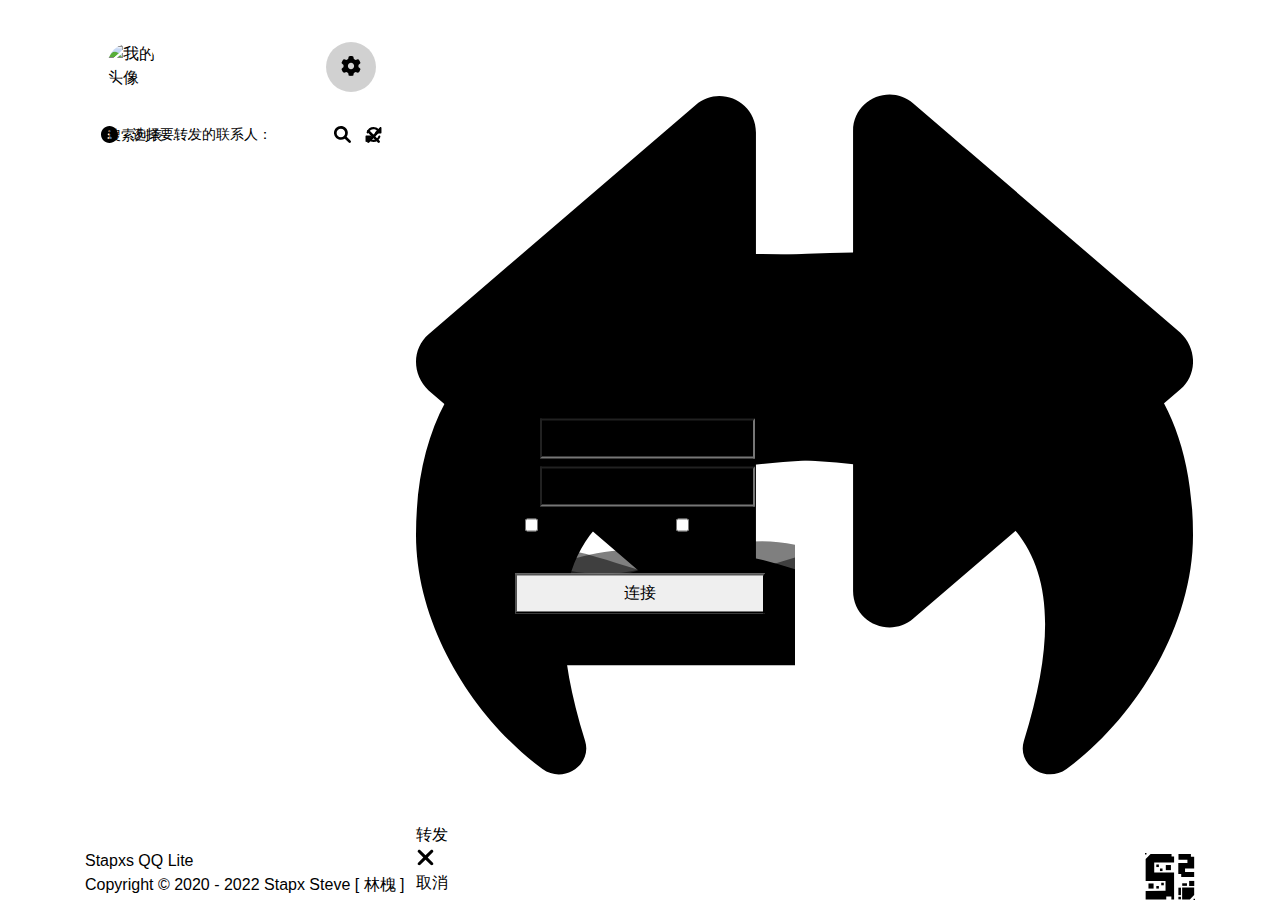
==== commit 62648193: "更新失效的引用" ====
--- a/index.html
+++ b/index.html
@@ -19,16 +19,15 @@
     <link rel="shortcut icon" href="src/icon.svg">
     <!-- 框架样式依赖 -->
     <link rel="stylesheet" href="css/color/color-light.css">
-    <link rel="stylesheet" href="https://api.stapxs.cn/bootstrap/bootstrap.min.css">
-    <link rel="stylesheet" href="https://api.stapxs.cn/font-awesome/css/font-awesome.min.css">
-    <link rel="stylesheet" href="https://api.stapxs.cn/font/fira_code.css">
-    <link rel="stylesheet" href="https://api.stapxs.cn/css/style.css">
+    <link rel="stylesheet" href="https://cdn.jsdelivr.net/npm/bootstrap@4.4.1/dist/css/bootstrap.min.css" integrity="sha384-Vkoo8x4CGsO3+Hhxv8T/Q5PaXtkKtu6ug5TOeNV6gBiFeWPGFN9MuhOf23Q9Ifjh" crossorigin="anonymous">
+    <link rel="stylesheet" href="https://cdn.jsdelivr.net/npm/font-awesome@4.7.0/css/font-awesome.min.css">
+    <link rel="stylesheet" href="https://stapxs.github.io/Border-Card-UI/css/style.css">
     <!-- 页面样式依赖 -->
     <link rel="stylesheet" href="css/chat.css">
     <link rel="stylesheet" href="css/view.css">
     <link rel="stylesheet" href="css/msg.css">
     <!-- 外部功能依赖 -->
-    <script src="https://api.stapxs.cn/js/main.js"></script>
+    <script src="https://stapxs.github.io/Border-Card-UI/js/main.js"></script>
     <script src="src/js/clipboard.min.js"></script>
     <!-- 页面功能依赖 -->
     <script src="js/var.js"></script>
@@ -757,9 +756,9 @@
 <script src="main.js"></script>
 
 <!-- 外部附加功能依赖 -->
-<script src="https://api.stapxs.cn/js/util/jquery-1.12.4.js"></script>
-<script src="https://api.stapxs.cn/bootstrap/popper.min.js"></script>
-<script src="https://api.stapxs.cn/bootstrap/bootstrap.min.js"></script>
-<script src="https://api.stapxs.cn/js/auto-theme.js"></script>
+<script src="https://code.jquery.com/jquery-3.4.1.slim.min.js" integrity="sha384-J6qa4849blE2+poT4WnyKhv5vZF5SrPo0iEjwBvKU7imGFAV0wwj1yYfoRSJoZ+n" crossorigin="anonymous"></script>
+<script src="https://cdn.jsdelivr.net/npm/popper.js@1.16.0/dist/umd/popper.min.js" integrity="sha384-Q6E9RHvbIyZFJoft+2mJbHaEWldlvI9IOYy5n3zV9zzTtmI3UksdQRVvoxMfooAo" crossorigin="anonymous"></script>
+<script src="https://cdn.jsdelivr.net/npm/bootstrap@4.4.1/dist/js/bootstrap.min.js" integrity="sha384-wfSDF2E50Y2D1uUdj0O3uMBJnjuUD4Ih7YwaYd1iqfktj0Uod8GCExl3Og8ifwB6" crossorigin="anonymous"></script>
+<script src="https://stapxs.github.io/Border-Card-UI/js/auto-theme.js"></script>
 
 </html>
